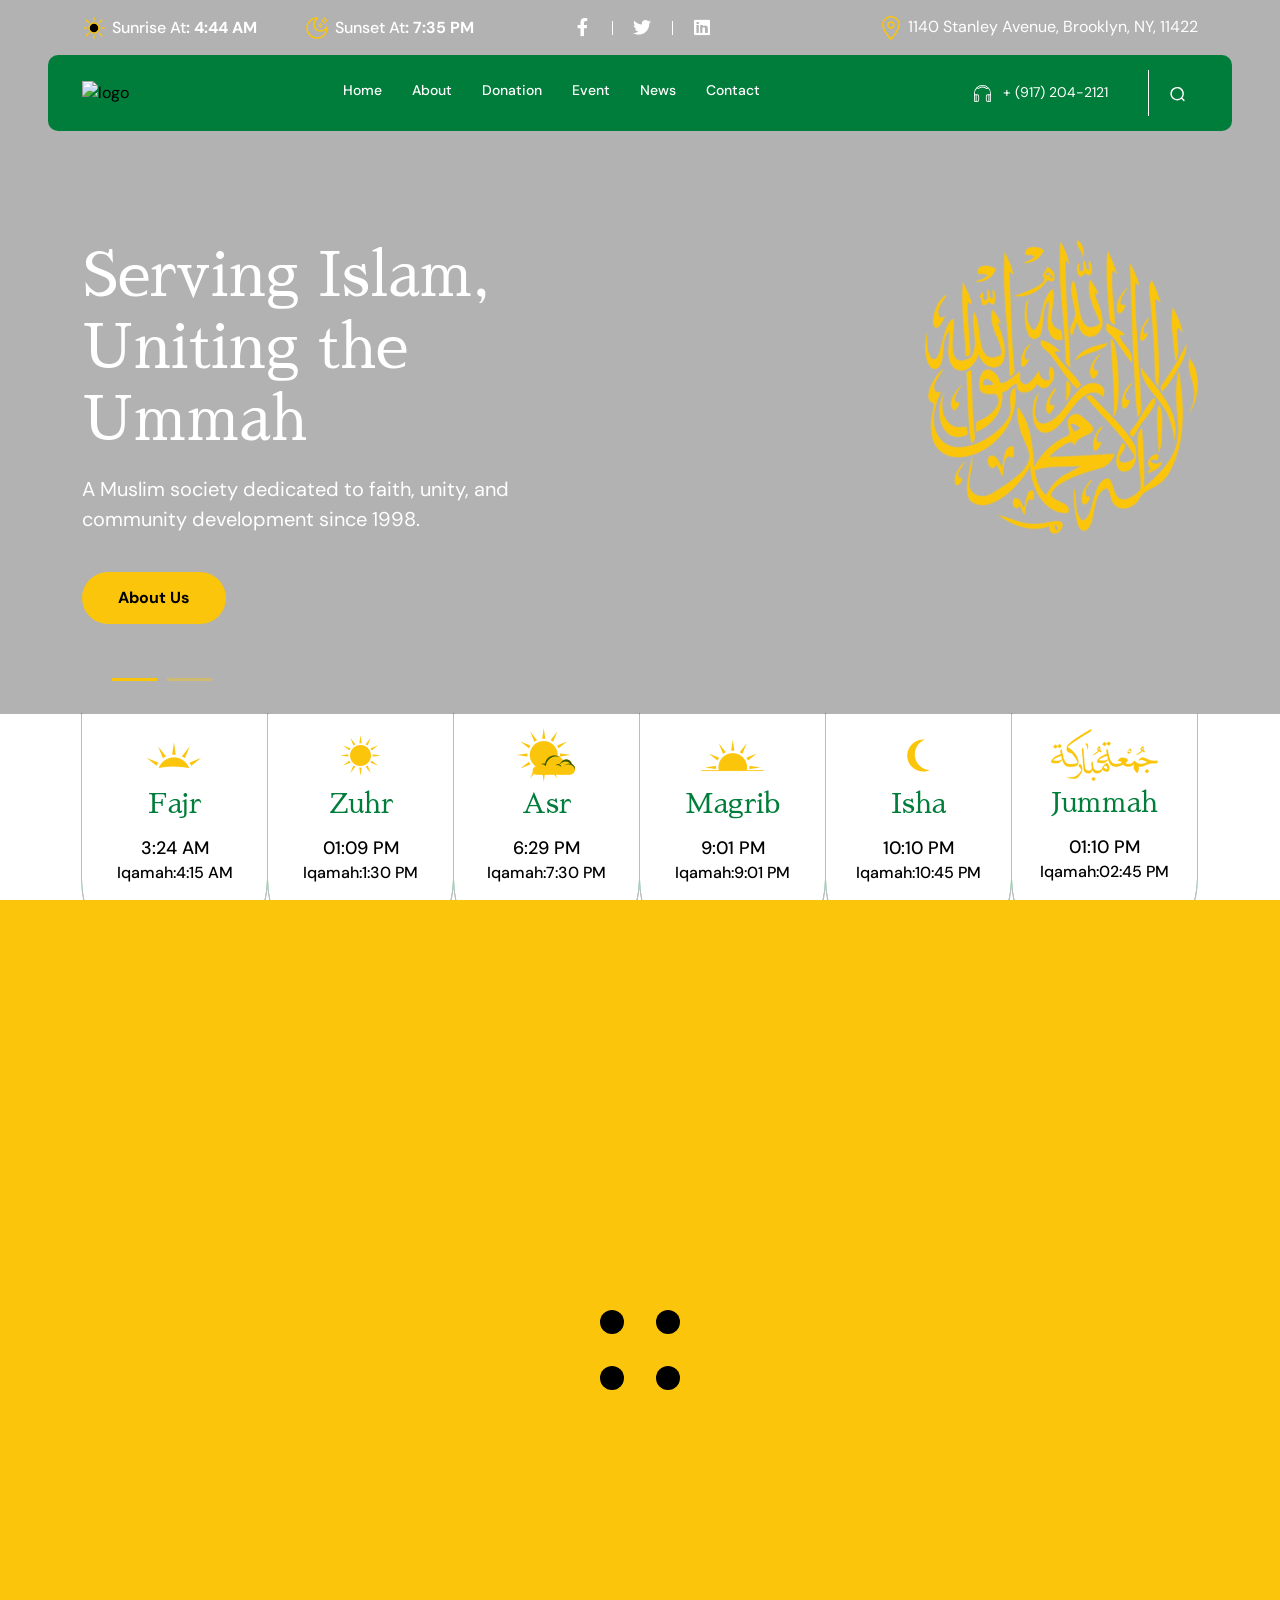
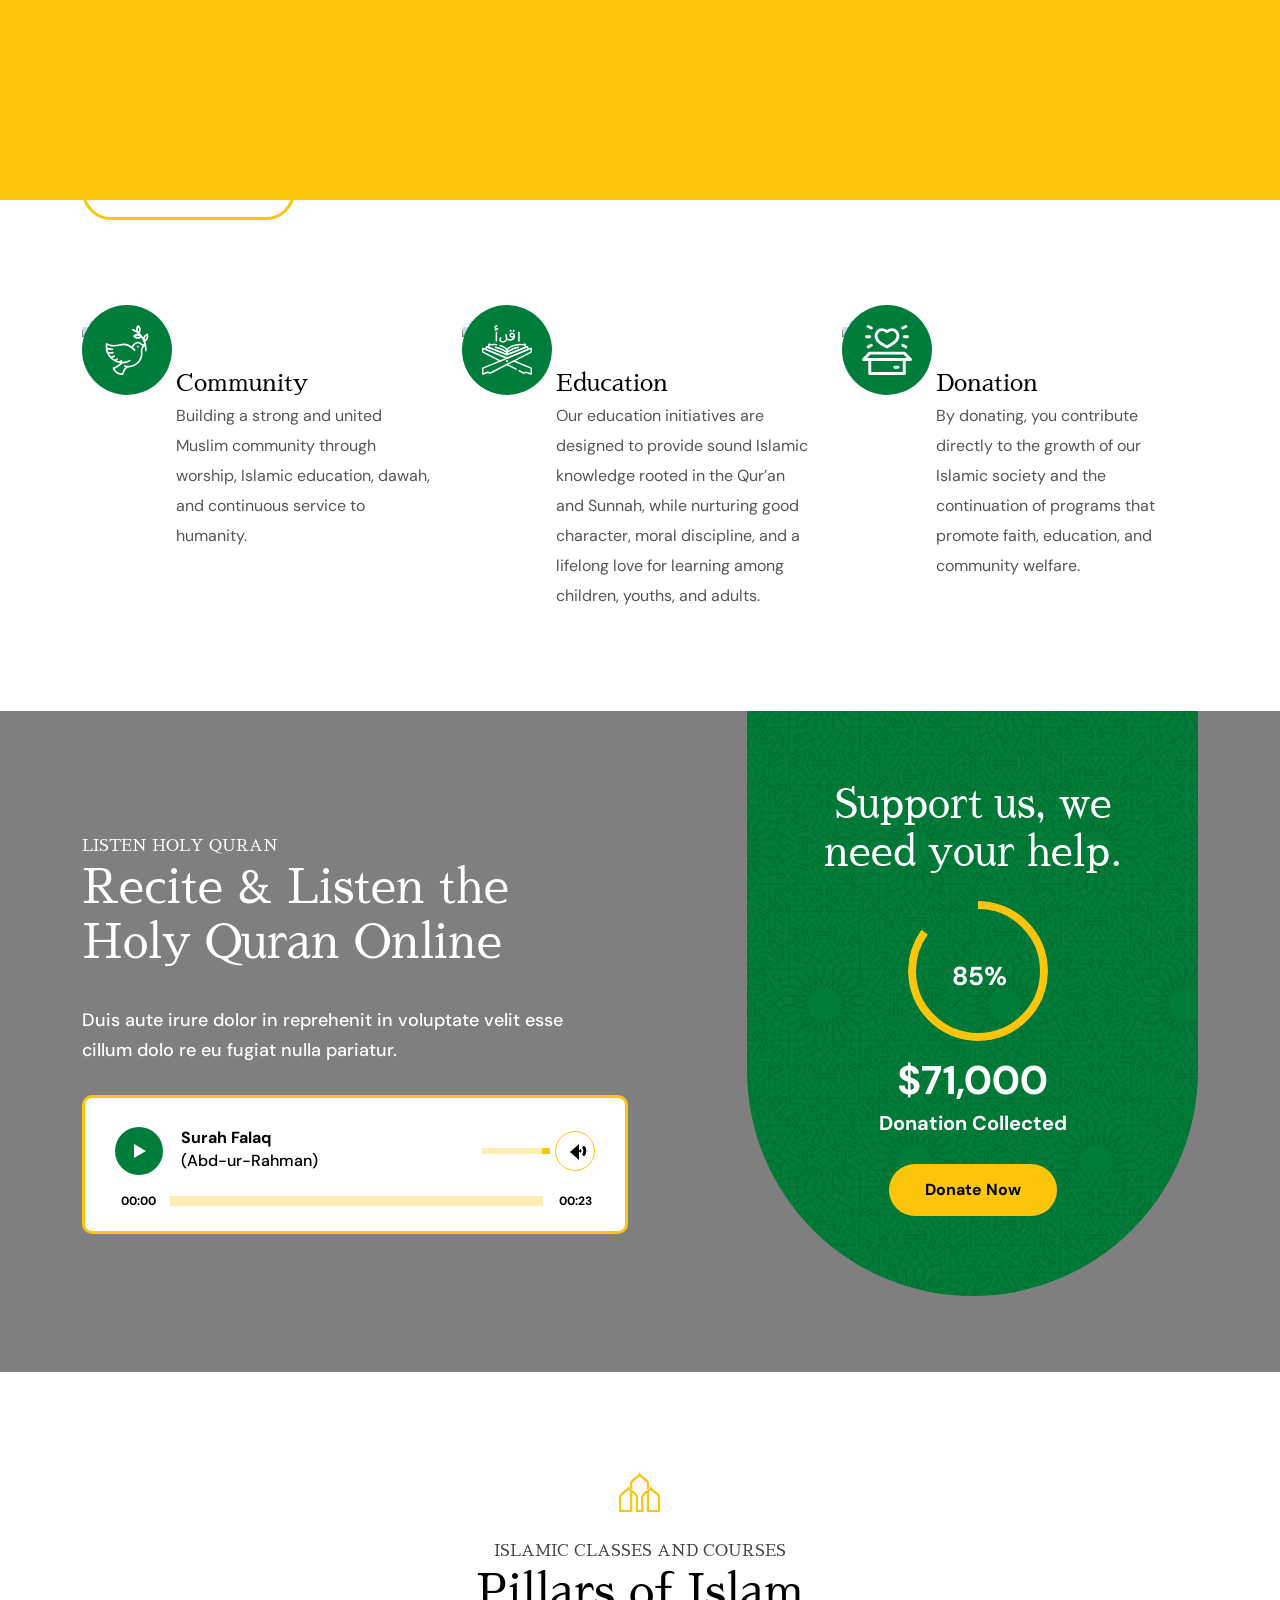
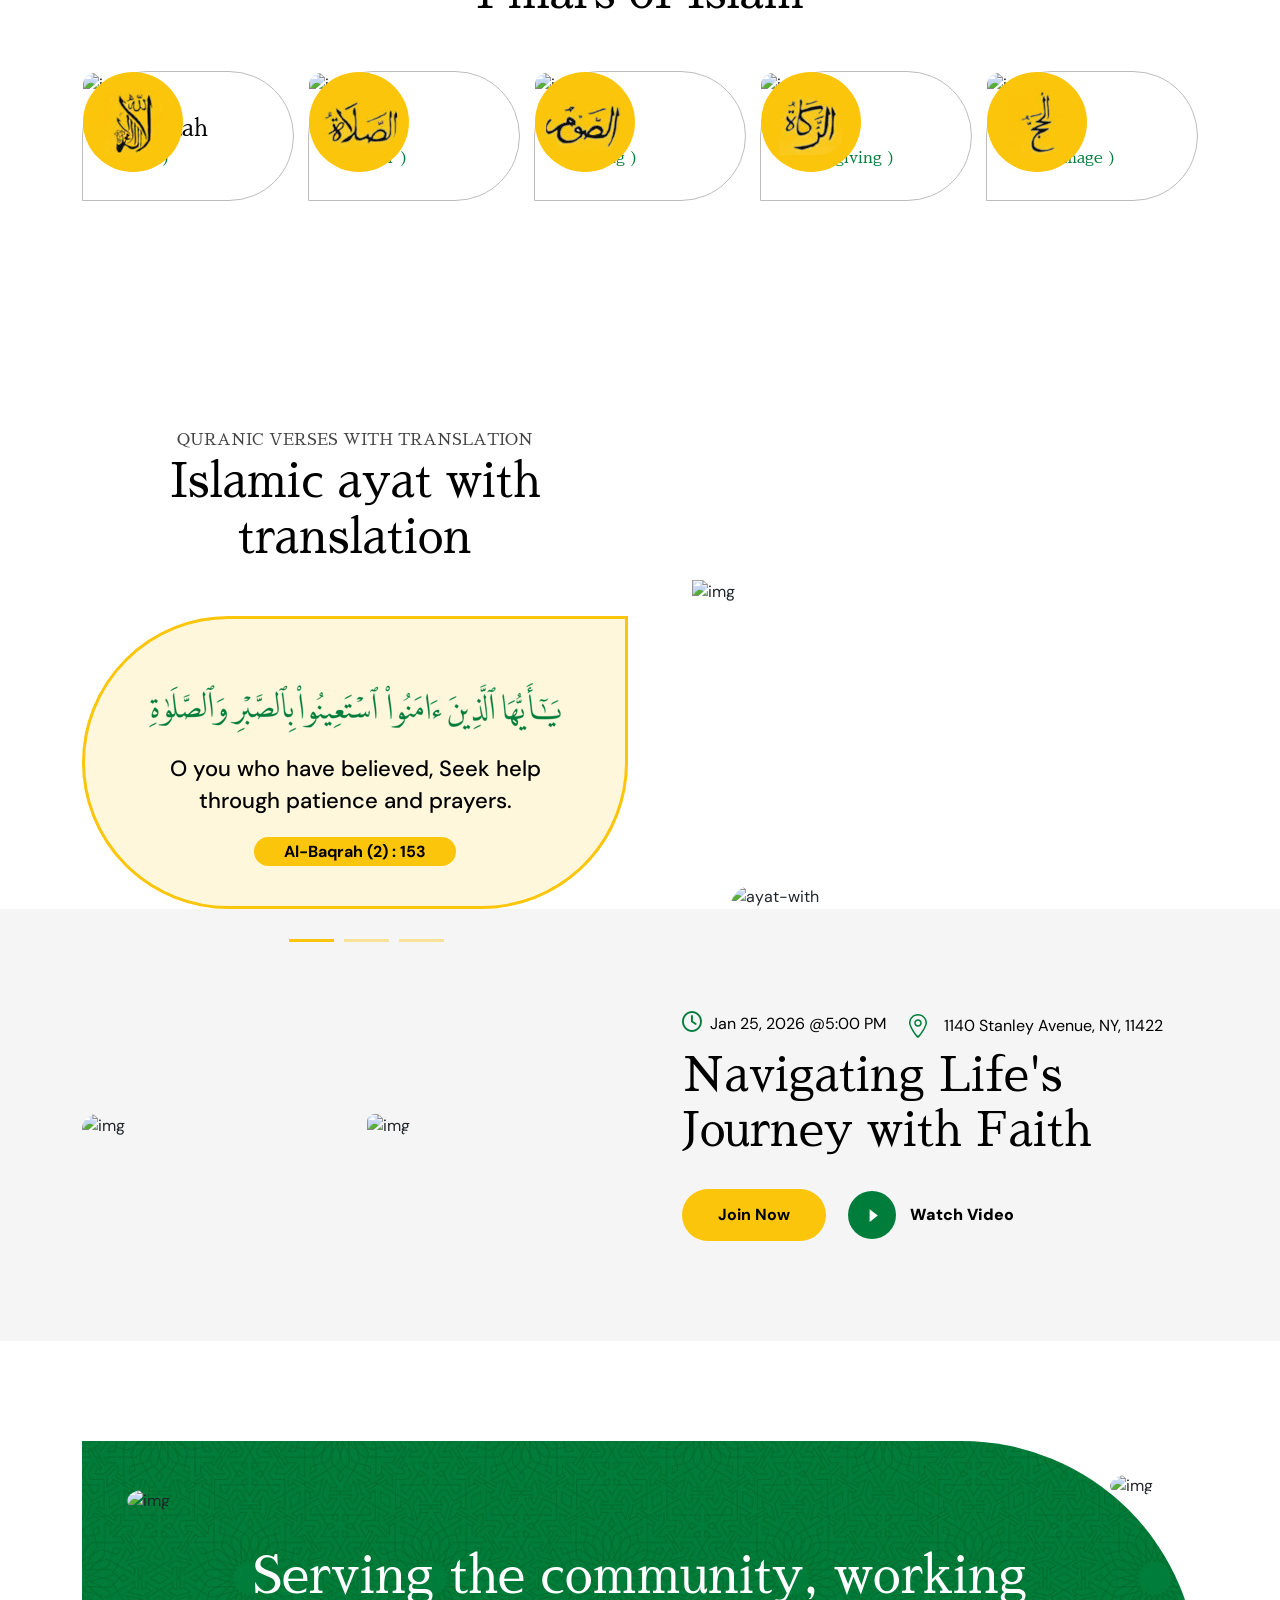
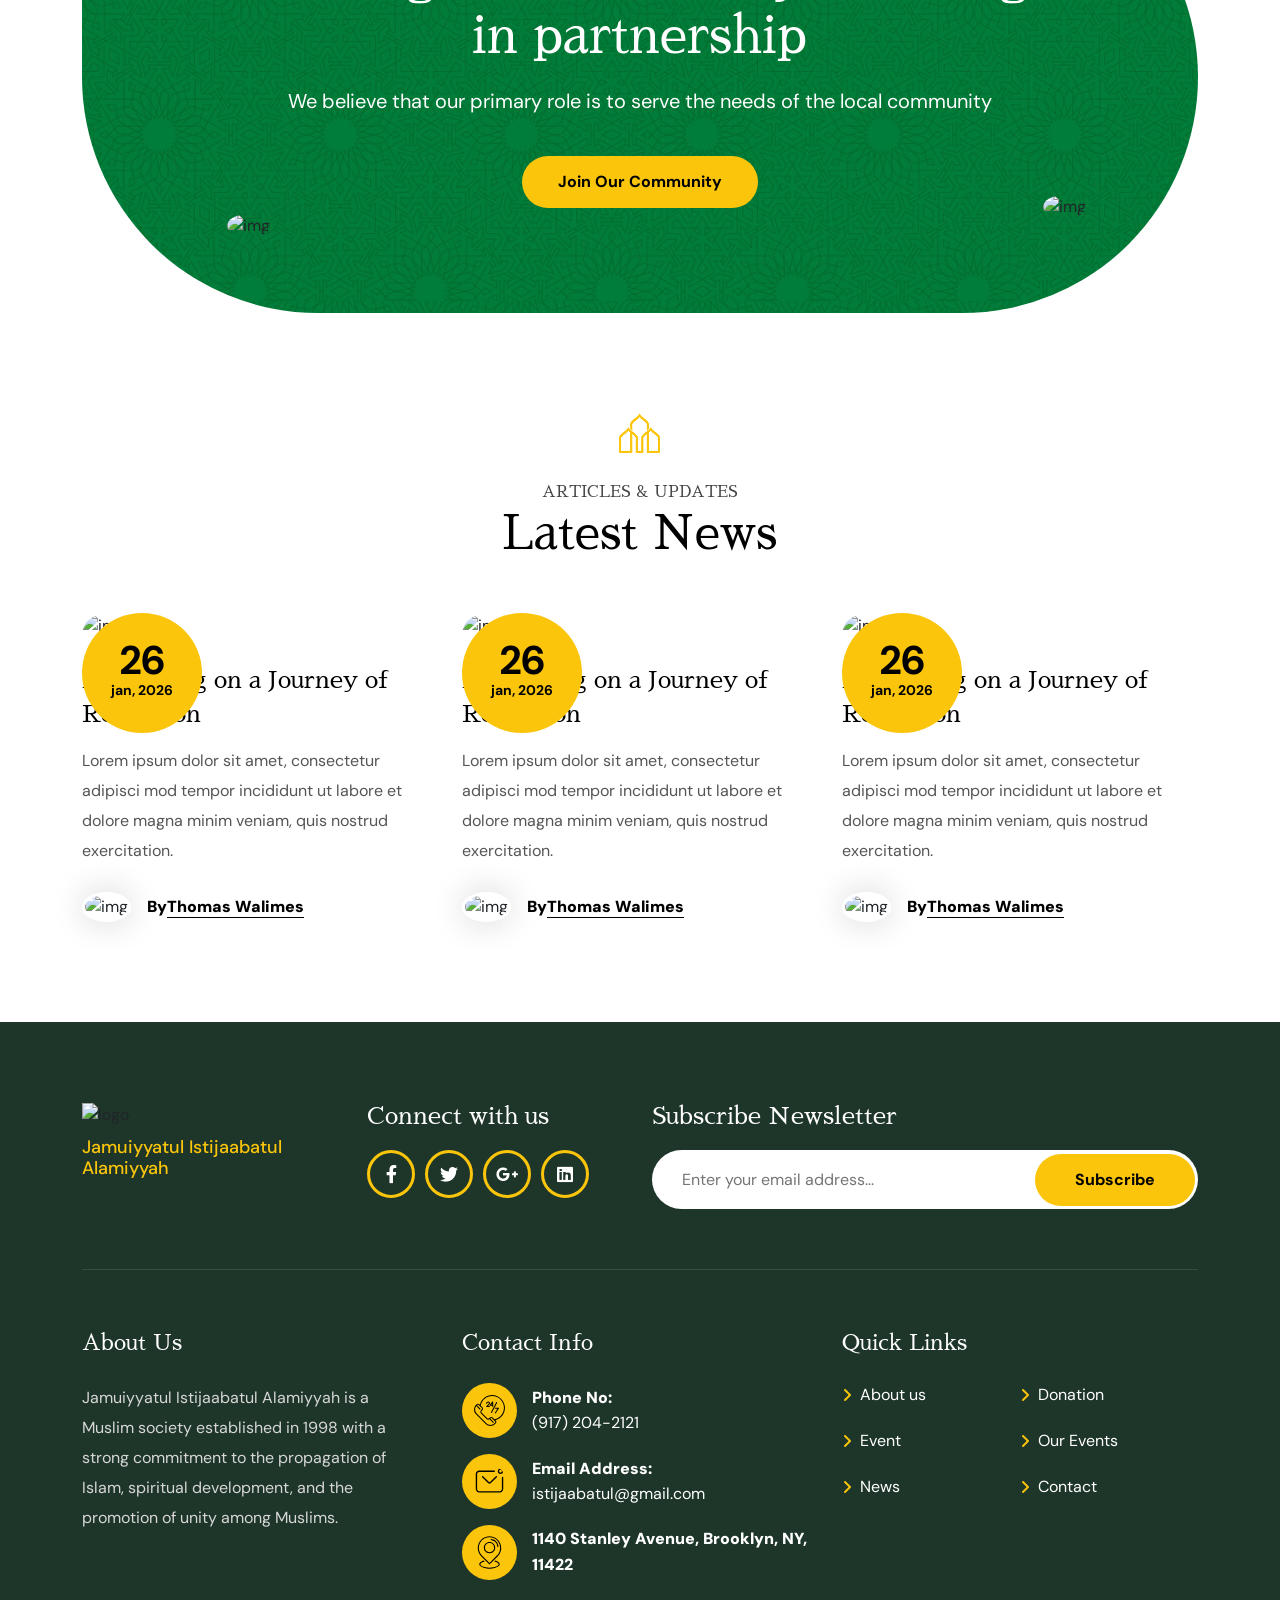
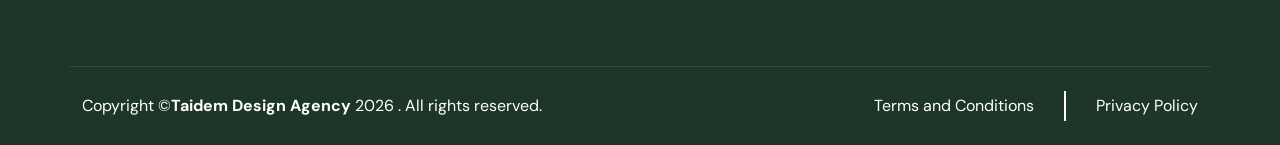
==== index.html @ b332260a "Update index.html" ====
<!DOCTYPE html>
<html lang="zxx">
<head>
    <meta charset="utf-8">
    <meta name="viewport" content="width=device-width, initial-scale=1.0">
    <title>Istijaab - Home 1</title>
    <link rel="icon" href="assets/img/favicon.png">
    <!-- CSS only -->
    <link rel="stylesheet" type="text/css" href="assets/css/bootstrap.min.css">
    <link rel="stylesheet" href="assets/css/owl.carousel.min.css">
    <link rel="stylesheet" href="assets/css/owl.theme.default.min.css">  
    <!-- fancybox -->
    <link rel="stylesheet" href="assets/css/jquery.fancybox.min.css">
    <link rel="stylesheet" href="assets/css/nice-select.css">
    <!-- Font Awesome 6 -->
    <link rel="stylesheet" href="assets/css/fontawesome.min.css">
    <link rel="stylesheet" href="assets/css/audioplayer.css">
    <!-- style -->
    <link rel="stylesheet" href="assets/css/style.css">
    <!-- responsive -->
    <link rel="stylesheet" href="assets/css/responsive.css">
    <script src="assets/js/jquery-3.6.0.min.js"></script>
    <script src="assets/js/preloader.js"></script>
</head>
<body>
  <!-- preloader -->
  <div class="preloader">
    <div class="loader">
        <div class="dot"></div>
        <div class="dot"></div>
        <div class="dot"></div>
        <div class="dot"></div>
    </div>
  </div>
  <!-- preloader end -->
  <!-- header -->
<header>
    <div class="container">
        <div class="top-bar">
            <div class="row align-items-center">
                <div class="col-xl-5">
                    <div class="d-flex align-items-center">
                        <div class="content-header me-5">
                            <i>
                                <svg width="800px" height="800px" viewBox="0 0 24 24"
                                    xmlns="http://www.w3.org/2000/svg">
                                    <circle cx="12" cy="12" r="5" stroke="#fbc50b" stroke-width="1.5" />
                                    <path d="M12 2V4" stroke="#fbc50b" stroke-width="1.5" stroke-linecap="round" />
                                    <path d="M12 20V22" stroke="#fbc50b" stroke-width="1.5"
                                        stroke-linecap="round" />
                                    <path d="M4 12L2 12" stroke="#fbc50b" stroke-width="1.5"
                                        stroke-linecap="round" />
                                    <path d="M22 12L20 12" stroke="#fbc50b" stroke-width="1.5"
                                        stroke-linecap="round" />
                                    <path d="M19.7778 4.22266L17.5558 6.25424" stroke="#fbc50b" stroke-width="1.5"
                                        stroke-linecap="round" />
                                    <path d="M4.22217 4.22266L6.44418 6.25424" stroke="#fbc50b" stroke-width="1.5"
                                        stroke-linecap="round" />
                                    <path d="M6.44434 17.5557L4.22211 19.7779" stroke="#fbc50b" stroke-width="1.5"
                                        stroke-linecap="round" />
                                    <path d="M19.7778 19.7773L17.5558 17.5551" stroke="#fbc50b" stroke-width="1.5"
                                        stroke-linecap="round" />
                                </svg>
                            </i>
                            <h4>Sunrise At<b>: 4:44 AM</b></h4>
                        </div>
                        <div class="content-header me-5">
                            <i>
                                <svg width="800px" height="800px" viewBox="0 0 24 24"
                                    xmlns="http://www.w3.org/2000/svg">
                                    <path fill-rule="evenodd" clip-rule="evenodd"
                                        d="M20.3655 2.12433C20.0384 1.29189 18.8624 1.29189 18.5353 2.12433L18.1073 3.21354L17.0227 3.6429C16.1933 3.97121 16.1933 5.14713 17.0227 5.47544L18.1073 5.90481L18.5353 6.99401C18.8624 7.82645 20.0384 7.82646 20.3655 6.99402L20.7935 5.90481L21.8781 5.47544C22.7075 5.14714 22.7075 3.97121 21.8781 3.6429L20.7935 3.21354L20.3655 2.12433ZM19.4504 2.52989L19.8651 3.58533C19.9648 3.83891 20.165 4.04027 20.4188 4.14073L21.4759 4.55917L20.4188 4.97762C20.165 5.07808 19.9648 5.27943 19.8651 5.53301L19.4504 6.58846L19.0357 5.53301C18.936 5.27943 18.7358 5.07808 18.482 4.97762L17.4249 4.55917L18.482 4.14073C18.7358 4.04027 18.936 3.83891 19.0357 3.58533L19.4504 2.52989ZM16.4981 7.94681C16.171 7.11437 14.9951 7.11437 14.668 7.94681L14.5134 8.34008L14.1222 8.49497C13.2928 8.82328 13.2928 9.9992 14.1222 10.3275L14.5134 10.4824L14.668 10.8757C14.9951 11.7081 16.171 11.7081 16.4981 10.8757L16.6526 10.4824L17.0439 10.3275C17.8733 9.9992 17.8733 8.82328 17.0439 8.49497L16.6526 8.34008L16.4981 7.94681ZM15.583 8.35237L15.7243 8.71188C15.824 8.96545 16.0242 9.16681 16.278 9.26727L16.6417 9.41124L16.278 9.55521C16.0242 9.65567 15.824 9.85703 15.7243 10.1106L15.583 10.4701L15.4418 10.1106C15.3421 9.85703 15.1419 9.65567 14.8881 9.55521L14.5244 9.41124L14.8881 9.26727C15.1419 9.16681 15.3421 8.96545 15.4418 8.71188L15.583 8.35237Z"
                                        fill="#fbc50b" />
                                    <path fill-rule="evenodd" clip-rule="evenodd"
                                        d="M11.0174 2.80157C6.37072 3.29221 2.75 7.22328 2.75 12C2.75 17.1086 6.89137 21.25 12 21.25C16.7767 21.25 20.7078 17.6293 21.1984 12.9826C19.8717 14.6669 17.8126 15.75 15.5 15.75C11.4959 15.75 8.25 12.5041 8.25 8.5C8.25 6.18738 9.33315 4.1283 11.0174 2.80157ZM1.25 12C1.25 6.06294 6.06294 1.25 12 1.25C12.7166 1.25 13.0754 1.82126 13.1368 2.27627C13.196 2.71398 13.0342 3.27065 12.531 3.57467C10.8627 4.5828 9.75 6.41182 9.75 8.5C9.75 11.6756 12.3244 14.25 15.5 14.25C17.5882 14.25 19.4172 13.1373 20.4253 11.469C20.7293 10.9658 21.286 10.804 21.7237 10.8632C22.1787 10.9246 22.75 11.2834 22.75 12C22.75 17.9371 17.9371 22.75 12 22.75C6.06294 22.75 1.25 17.9371 1.25 12Z"
                                        fill="#fbc50b" />
                                </svg>
                            </i>
                            <h4>Sunset At<b>: 7:35 PM</b></h4>
                        </div>
                    </div>
                </div>
                <div class="col-xl-2">
                    <div class="">
                        <ul class="social-media">
                            <li><a href="#"><i class="fab fa-facebook-f icon"></i></a></li>
                            <li><a href="#"><i class="fab fa-twitter icon"></i></a></li>
                            <li><a href="#"><i class="fa-brands fa-linkedin"></i></a></li>
                        </ul>
                    </div>
                </div>
                <div class="col-xl-5">
                    <div class="d-flex align-items-center login">
                        <div class="location">
                            <i>
                                <svg width="24px" height="24px" viewBox="-4 0 32 32" version="1.1" xmlns="http://www.w3.org/2000/svg" xmlns:xlink="http://www.w3.org/1999/xlink">
                                <g stroke="none" stroke-width="1" fill="none" fill-rule="evenodd">
                                    <g transform="translate(-104.000000, -411.000000)" fill="#fbc50b">
                                        <path d="M116,426 C114.343,426 113,424.657 113,423 C113,421.343 114.343,420 116,420 C117.657,420 119,421.343 119,423 C119,424.657 117.657,426 116,426 L116,426 Z M116,418 C113.239,418 111,420.238 111,423 C111,425.762 113.239,428 116,428 C118.761,428 121,425.762 121,423 C121,420.238 118.761,418 116,418 L116,418 Z M116,440 C114.337,440.009 106,427.181 106,423 C106,417.478 110.477,413 116,413 C121.523,413 126,417.478 126,423 C126,427.125 117.637,440.009 116,440 L116,440 Z M116,411 C109.373,411 104,416.373 104,423 C104,428.018 114.005,443.011 116,443 C117.964,443.011 128,427.95 128,423 C128,416.373 122.627,411 116,411 L116,411 Z">
                                        </path>
                                    </g>
                                </g>
                            </svg>
                            </i><span>1140 Stanley Avenue, Brooklyn, NY, 11422</span>
                        </div>
                    </div>
                </div>
            </div>
        </div>
        <div class="bottom-bar">
            <div class="two-bar">
                <div class="d-flex align-items-center justify-content-between">
                    <div class="logo">
                        <a href="index.html">
                            <img alt="logo" src="https://res.cloudinary.com/delbjwwfy/image/upload/v1769162058/ISTIJAABAT_LOGO_3_du3e6k.png">
                        </a>
                    </div>
                    <div class="bar-menu">
                        <i class="fa-solid fa-bars"></i>
                    </div>
                </div>
                <nav class="navbar">
                    <ul class="navbar-links">
                        <li class="navbar-dropdown">
                            <a href="index.html">Home</a>
                        </li>
                        <li class="navbar-dropdown">
                            <a href="about.html">About</a>
                        </li>
                        <li class="navbar-dropdown">
                            <a href="our-campaigns.html">Donation</a>
                        </li>                       
                        <li class="navbar-dropdown">
                            <a href="our-events.html">Event</a>
                        </li> 
                       <li class="navbar-dropdown">
                            <a href="our-blog.html">News</a>
                        </li>                                                                                             
                        <li class="navbar-dropdown">
                            <a href="contact.html">Contact</a>
                        </li>
                    </ul>
                </nav>
                <div class="header-search">
                    <a href="callto:+(917)204-2121"><svg xmlns="http://www.w3.org/2000/svg" viewBox="0 0 512 512"><path d="M442.77,80.93l.27-.27-9.39-9a256,256,0,0,0-351.8-3.23h0l-.29.28-9.43,8.77.23.23A257,257,0,0,0,0,256V480a32,32,0,0,0,32,32H94.4a59.2,59.2,0,0,0,59.2-59.2v-112a59.2,59.2,0,0,0-59.2-59.2H25.6V256A231.25,231.25,0,0,1,90.48,95.78l6.95,6.95c15.42,15.41,39.38,17.79,56.95,5.66a179.16,179.16,0,0,1,206,2,44.07,44.07,0,0,0,25.82,8.34,45.65,45.65,0,0,0,32.29-13.53L424.66,99A228.56,228.56,0,0,1,486.4,256v25.6H417.6a59.2,59.2,0,0,0-59.2,59.2v112A59.2,59.2,0,0,0,417.6,512H480a32,32,0,0,0,32-32V256A254,254,0,0,0,442.77,80.93ZM76.8,307.2H94.4A33.64,33.64,0,0,1,128,340.8v112a33.64,33.64,0,0,1-33.6,33.6H76.8Zm-25.6,0V486.4H32a6.41,6.41,0,0,1-6.4-6.4V307.2ZM400.41,87.09c-6.81,6.82-17.59,7.91-25.06,2.51a204.77,204.77,0,0,0-235.51-2.3c-7.42,5.13-17.65,4-24.31-2.68l-6.26-6.26a230.51,230.51,0,0,1,297,2.89ZM435.2,486.4H417.6A33.64,33.64,0,0,1,384,452.8v-112a33.64,33.64,0,0,1,33.6-33.6h17.6Zm51.2-6.4a6.41,6.41,0,0,1-6.4,6.4H460.8V307.2h25.6V480Z"/></svg>+ (917) 204-2121</a>
                    <div class="header-search-button search-box-outer">
                        <a href="javascript:void(0)" class="search-btn">
                            <svg height="24" viewBox="0 0 24 24" width="24" xmlns="http://www.w3.org/2000/svg"><g id="_12" data-name="12"><path d="m21.71 20.29-2.83-2.82a9.52 9.52 0 1 0 -1.41 1.41l2.82 2.83a1 1 0 0 0 1.42 0 1 1 0 0 0 0-1.42zm-17.71-8.79a7.5 7.5 0 1 1 7.5 7.5 7.5 7.5 0 0 1 -7.5-7.5z"></path></g></svg>
                          </a>
                        </div>
                </div>
            </div>
        </div>
    </div>
    <div class="mobile-nav hmburger-menu" id="mobile-nav" style="display:block;">
        <div class="res-log">
            <a href="index.html">
                <img src="https://res.cloudinary.com/delbjwwfy/image/upload/v1769162058/ISTIJAABAT_LOGO_3_du3e6k.png" alt="Responsive Logo" class="white-logo">
            </a>
        </div>
        <ul>
            <li><a href="index.html">Home</a></li>
            <li><a href="about.html">about</a></li>
            <li><a href="our-campaigns.html">Donation</a></li>
            <li><a href="our-events.html">Event</a></li>
            <li><a href="our-blog.html">News</a></li>
            <li><a href="contact.html">Contact</a></li>
        <a href="JavaScript:void(0)" id="res-cross"></a>
    </div>
  </header>
  <!-- header end -->
    <section class="slider-home-1 owl-carousel owl-theme">
       </div>
        <div class="hero-section item">
            <img src="https://res.cloudinary.com/delbjwwfy/image/upload/v1769166234/Slider_2_u66oxn.png" alt="hero-img" class="hero-img-style">
            <div class="container">
                <div class="row">
                    <div class="col-lg-6">
                        <div class="hero-text">
                            <h1>Serving Islam, Uniting the Ummah</h1>
                            <p>A Muslim society dedicated to faith, unity, and community development since 1998.</p>
                            <a href="about.html" class="btn">About us</a>
                        </div>
                    </div>
                    <div class="col-lg-6">
                        <div class="hero-img">
                            <img src="assets/img/hero-img-1.png" alt="hero-img">
                        </div>
                    </div>
                </div>
            </div>
        </div>
        <div class="hero-section item">
            <img src="https://res.cloudinary.com/delbjwwfy/image/upload/v1768561792/hero-imgd_yer93z.jpg" alt="hero-img" class="hero-img-style">
            <div class="container">
                <div class="row">
                    <div class="col-lg-6">
                        <div class="hero-text">
                            <h1>Strengthening Faith, Serving Humanity</h1>
                            <p>An Islamic society devoted to spiritual upliftment and positive impact in society.</p>
                            <a href="about.html" class="btn">About us</a>
                        </div>
                    </div>                    
                    <div class="col-lg-6">
                        <div class="hero-img">
                            <img src="assets/img/hero-img-1.png" alt="hero-img">
                        </div>
                    </div>
                </div>
            </div>
        </div>
    </section>
    <section class="gap no-top">
        <div class="container">
            <div class="namaz-timing">
                <div class="namaz-time">
                    <img src="assets/img/namaz-time-icon-1.png" alt="icon">
                    <h4>Fajr</h4>
                    <h5>3:24 AM<span>Iqamah:4:15 AM</span></h5>
                </div>
                <div class="namaz-time">
                    <img src="assets/img/namaz-time-icon-2.png" alt="icon">
                    <h4>Zuhr</h4>
                    <h5>01:09 PM<span>Iqamah:1:30 PM</span></h5>
                </div>
                <div class="namaz-time">
                    <img src="assets/img/namaz-time-icon-3.png" alt="icon">
                    <h4>Asr</h4>
                    <h5>6:29 PM<span>Iqamah:7:30 PM</span></h5>
                </div>
                <div class="namaz-time">
                    <img src="assets/img/namaz-time-icon-4.png" alt="icon">
                    <h4>Magrib</h4>
                    <h5>9:01 PM<span>Iqamah:9:01 PM</span></h5>
                </div>
                <div class="namaz-time">
                    <img src="assets/img/namaz-time-icon-5.png" alt="icon">
                    <h4>Isha</h4>
                    <h5>10:10 PM<span>Iqamah:10:45 PM</span></h5>
                </div>
                <div class="namaz-time">
                    <img src="assets/img/namaz-time-icon-6.png" alt="icon">
                    <h4>Jummah</h4>
                    <h5>01:10 PM<span>Iqamah:02:45 PM</span></h5>
                </div>
            </div>
        </div>
    </section>
    <section class="position-relative">
        <div class="container">
            <div class="heading">
                <img src="assets/img/heading-img.png" alt="icon">
                <p>Welcome to our Islamic Center</p>
                <h2>Nurturing Faith, Inspiring Righteous Living</h2>
            </div>
            <div class="row">
                <div class="col-lg-5">
                    <div class="islamic-history">
                        <p>Jamuiyyatul Istijaabatul Alamiyyah is a Muslim society established in 1998 with a strong commitment to the propagation of Islam, spiritual development, and the promotion of unity among Muslims. Founded on the principles of the Qur’an and Sunnah, the society was created to serve as a platform for religious guidance, moral upbringing, and community service.</p>
                        <ul class="list">
                            <li>Faith and sincerity</li>
                            <li>Unity and brotherhood</li>
                            <li>Knowledge and enlightenment</li>
                            <li>Moral discipline and integrity</li>
                        </ul>
                        <a href="about.html" class="btn">Read Our History</a>
                    </div>
                </div>
                <div class="col-lg-7">
                    <div class="row align-items-end">
                        <div class="col-lg-5 col-6">
                            <div class="circle-text">
                                <img src="assets/img/text-circle.png" class="circle-text-img" alt="circle-img">
                                <figure class="circle-img">
                                    <img src="assets/img/circle-img.png" alt="circle-img">
                                </figure>
                            </div>
                            <div class="real-history-book hoverimg">
                                <figure>
                                    <img src="https://res.cloudinary.com/delbjwwfy/image/upload/v1769505402/real-history-book_acfzyh.jpg" alt="img">
                                </figure>
                            </div>
                        </div>
                        <div class="col-lg-7 col-6">
                            <div class="real-history-book two hoverimg">
                                <figure>
                                    <img src="https://res.cloudinary.com/delbjwwfy/image/upload/v1769505283/real-history-boy_ih6nir.jpg" alt="real-history-boy"> 
                                </figure>
                            </div>
                        </div>
                    </div>
                </div>
            </div>
        </div>
    </section>
    <div class="gap">
        <div class="container">
            <div class="row">
                <div class="col-lg-4 col-md-6">
                    <div class="community hoverimg">
                        <figure>
                            <img src="https://res.cloudinary.com/delbjwwfy/image/upload/v1769505480/donation-img-1_epue0j.jpg" alt="img">
                        </figure>
                        <div class="community-text">
                            <div>
                                <i>
                                    <svg version="1.1" id="Layer_1" xmlns="http://www.w3.org/2000/svg" xmlns:xlink="http://www.w3.org/1999/xlink" x="0px" y="0px"
                                    viewBox="0 0 512 512" style="enable-background:new 0 0 512 512;" xml:space="preserve">
                                    <g>
                                        <g>
                                            <path d="M469.731,139.705c6.453-14.712,6.792-31.057,0.952-46.024c-1.724-4.42-6.704-6.608-11.128-4.882
                                                c-14.967,5.839-26.763,17.158-33.218,31.87c-1.19,2.712-2.169,5.481-2.942,8.285c-10.543-17.036-23.331-32.683-38.071-46.464
                                                c8.15-11.362,12.059-25.08,11.061-39.205c-1.132-16.026-8.436-30.651-20.569-41.183c-3.585-3.112-9.012-2.728-12.121,0.856
                                                c-13.05,15.033-17.288,34.755-13.182,52.823c-9.34-5.818-19.177-11.005-29.475-15.471c-4.352-1.886-9.413,0.111-11.302,4.465
                                                c-1.888,4.353,0.111,9.414,4.465,11.302c21.793,9.451,41.372,22.362,58.243,37.896c-1.812-0.298-3.645-0.523-5.499-0.659
                                                c-16.025-1.165-31.54,3.983-43.693,14.491c-3.589,3.104-3.983,8.53-0.88,12.12c11.879,13.737,28.661,20.78,45.538,20.78
                                                c12.313,0,24.675-3.758,35.214-11.394c14.503,21.045,25.143,44.692,31.222,69.767c-7.448,0.115-20.975-1.651-33.073-13.749
                                                c-0.183-0.183-0.376-0.359-0.575-0.525c-0.826-0.687-20.524-16.787-46.117-10.961c-19.562,4.452-36.526,20.162-50.524,46.752
                                                c-14.769-10.801-46.333-30.527-79.866-30.527c-13.021,0-28.414,2.958-44.711,6.088c-38.549,7.405-86.525,16.623-128.004-8.955
                                                c-2.458-1.517-5.514-1.696-8.132-0.478c-2.619,1.218-4.451,3.668-4.877,6.524c-0.449,3.012-10.494,74.438,33.323,132.21
                                                c25.671,33.848,64.259,55.615,114.848,64.829c-13.324,13.753-39,35.959-70.916,42.473c-2.352,0.48-4.396,1.922-5.637,3.978
                                                s-1.565,4.536-0.895,6.841c0.213,0.732,5.391,18.129,20.786,35.188c13.805,15.299,38.677,33.234,79.404,33.233
                                                c1.195,0,2.409-0.016,3.63-0.047c4.365-0.112,7.951-3.48,8.338-7.828c0.037-0.419,4.113-41.462,42.907-69.899h6.07
                                                c42.031,0,81.964-18.182,109.562-49.885c27.596-31.703,40.101-73.762,34.306-115.392c-2.826-20.309,6.811-40.042,23.893-50.47
                                                c2.046,14.2,2.653,28.743,1.684,43.436c-0.312,4.735,3.273,8.827,8.008,9.14c0.192,0.013,0.384,0.019,0.574,0.019
                                                c4.487,0,8.266-3.485,8.566-8.027c2.161-32.775-2.888-64.872-14.007-94.421C454.837,162.307,464.23,152.246,469.731,139.705z
                                                 M366.262,45.416c-0.576-8.156,1.136-16.124,4.888-23.166c4.704,6.444,7.519,14.092,8.094,22.248
                                                c0.576,8.156-1.135,16.123-4.888,23.165C369.652,61.219,366.837,53.571,366.262,45.416z M342.542,115.294
                                                c7.046-3.734,15.015-5.425,23.164-4.837c8.15,0.592,15.789,3.419,22.222,8.132C373.469,126.221,355.746,124.936,342.542,115.294z
                                                 M397.177,271.318c5.108,36.705-5.917,73.788-30.248,101.74c-24.332,27.952-59.541,43.984-96.6,43.984h-8.638
                                                c-1.39-0.066-13.789-0.766-25.56-4.894c-4.478-1.573-9.382,0.786-10.951,5.264c-1.571,4.478,0.787,9.38,5.264,10.952
                                                c3.563,1.25,7.148,2.233,10.549,3.01c-24.379,23.426-32.734,50.335-35.483,63.381c-48.34-1.566-69.102-32.379-76.444-47.635
                                                c40.254-11.942,69.227-43.273,78.294-54.087c1.772,0.076,3.98,0.136,6.558,0.136c17.06,0,49.922-2.636,74.451-20.731
                                                c3.818-2.817,4.631-8.197,1.814-12.015c-2.817-3.818-8.196-4.631-12.015-1.814c-27.876,20.565-71.419,17.226-73.758,17.028
                                                c-0.802-0.101-1.592-0.214-2.388-0.322c1.055-0.892,2.066-1.809,2.998-2.742c3.356-3.356,3.356-8.796,0-12.151
                                                c-3.356-3.356-8.796-3.356-12.151,0c-3.899,3.899-10.759,8.095-15.038,10.475c-9.528-2.235-18.536-4.98-27.011-8.241
                                                c3.524-1.688,7.111-3.77,10.497-6.344c3.778-2.871,4.513-8.261,1.642-12.039c-2.87-3.777-8.26-4.513-12.039-1.642
                                                c-8.027,6.101-18.076,8.56-22.688,9.419c-8.852-5.008-16.95-10.724-24.271-17.149c7.691-1.259,16.614-3.65,25.101-8.152
                                                c4.192-2.224,5.787-7.425,3.563-11.618c-2.225-4.192-7.427-5.788-11.618-3.563c-12.07,6.404-25.847,7.398-32.384,7.471
                                                c-1.031-1.258-2.047-2.528-3.034-3.825c-5.155-6.779-9.464-13.814-13.085-20.923c4.046,0.387,8.62,0.662,13.461,0.662
                                                c9.182,0,19.313-0.989,28.571-4.075c4.502-1.501,6.935-6.367,5.435-10.869c-1.502-4.502-6.367-6.936-10.869-5.435
                                                c-15.661,5.219-35.659,2.823-44.461,1.348c-3.101-8.774-5.304-17.42-6.844-25.606c10.769,3.425,27.226,6.951,49.378,6.951
                                                c4.745,0,8.592-3.847,8.592-8.592c0-4.745-3.847-8.592-8.592-8.592c-27.464,0-44.834-5.954-51.996-9.042
                                                c-0.757-8.908-0.817-16.674-0.631-22.625c43.766,20.836,90.22,11.911,128.177,4.619c15.469-2.972,30.082-5.78,41.467-5.78
                                                c38.684,0,76.89,32.795,77.266,33.121c0.032,0.028,0.068,0.049,0.099,0.077c0.041,0.036,0.078,0.073,0.119,0.108l27.983,22.8
                                                c1.595,1.299,3.514,1.932,5.422,1.932c2.494,0,4.967-1.08,6.666-3.165c2.997-3.679,2.445-9.091-1.234-12.089l-22.736-18.526
                                                c11.715-23.321,25.616-37.41,40.431-40.869c16.078-3.755,29.462,5.823,31.279,7.201c8.903,8.774,18.417,13.5,26.954,15.953
                                                C401.715,228.558,394.169,249.698,397.177,271.318z M438.891,151.033c-1.166-7.893-0.1-15.972,3.185-23.46
                                                c3.285-7.487,8.506-13.744,15.104-18.232c1.166,7.893,0.1,15.972-3.185,23.46C450.709,140.29,445.488,146.546,438.891,151.033z"/>
                                        </g>
                                    </g>
                                            <circle cx="367.222" cy="221.463" r="8.592"/>
                                    </svg>
                                </i>
                            </div>
                            <div>
                                <a href="#">Community</a>
                                <p>Building a strong and united Muslim community through worship, Islamic education, dawah, and continuous service to humanity.</p>
                            </div>
                        </div>
                    </div>
                </div>
                <div class="col-lg-4 col-md-6">
                    <div class="community hoverimg">
                        <figure>
                            <img src="https://res.cloudinary.com/delbjwwfy/image/upload/v1769505478/donation-img-2_onvpyo.jpg" alt="img">
                        </figure>
                        <div class="community-text">
                            <div>
                                <i>
                                    <svg
                                       version="1.1"
                                       id="svg2055"
                                       xml:space="preserve"
                                       width="682.66669"
                                       height="682.66669"
                                       viewBox="0 0 682.66669 682.66669"
                                       xmlns="http://www.w3.org/2000/svg"><defs
                                         id="defs2059"><clipPath
                                           clipPathUnits="userSpaceOnUse"
                                           id="clipPath2073"><path
                                             d="M 0,512 H 512 V 0 H 0 Z"
                                             id="path2071" /></clipPath></defs><g
                                         id="g2061"
                                         transform="matrix(1.3333333,0,0,-1.3333333,0,682.66667)"><g
                                           id="g2063"
                                           transform="translate(256.002,107.5928)"><path
                                             d="M 0,0 92.382,-47.597"
                                             style="fill:none;stroke:#000000;stroke-width:15;stroke-linecap:round;stroke-linejoin:round;stroke-miterlimit:10;stroke-dasharray:none;stroke-opacity:1"
                                             id="path2065" /></g><g
                                           id="g2067"><g
                                             id="g2069"
                                             clip-path="url(#clipPath2073)"><g
                                               id="g2075"
                                               transform="translate(255.999,172.2031)"><path
                                                 d="m 0,0 -243.464,100.096 c -2.385,0.98 -5.002,-0.773 -5.002,-3.352 V 65.613 c 0,-1.357 0.758,-2.6 1.964,-3.221 L -70.397,-28.34"
                                                 style="fill:none;stroke:#000000;stroke-width:15;stroke-linecap:round;stroke-linejoin:round;stroke-miterlimit:10;stroke-dasharray:none;stroke-opacity:1"
                                                 id="path2077" /></g><g
                                               id="g2079"
                                               transform="translate(379.5791,43.9238)"><path
                                                 d="m 0,0 45.684,-23.537 c 0.804,-0.414 1.736,-0.513 2.609,-0.275 l 27.491,7.467 c 0.768,0.208 1.583,0.158 2.32,-0.142 l 41.791,-17.058 c 2.383,-0.973 4.993,0.78 4.993,3.355 v 53.889 c 0,1.469 -0.887,2.793 -2.246,3.351 L -52.785,99.174"
                                                 style="fill:none;stroke:#000000;stroke-width:15;stroke-linecap:round;stroke-linejoin:round;stroke-miterlimit:10;stroke-dasharray:none;stroke-opacity:1"
                                                 id="path2081" /></g><g
                                               id="g2083"
                                               transform="translate(9.7793,70.9741)"><path
                                                 d="m 0,0 489.686,201.325 c 2.384,0.98 5.001,-0.773 5.001,-3.352 v -31.131 c 0,-1.357 -0.757,-2.6 -1.963,-3.221 L 76.958,-50.587 c -0.805,-0.414 -1.736,-0.513 -2.609,-0.276 l -27.492,7.467 c -0.767,0.209 -1.583,0.159 -2.319,-0.142 L 2.747,-60.595 c -2.384,-0.973 -4.993,0.78 -4.993,3.355 v 53.888 c 0,1.47 0.887,2.793 2.246,3.352 z"
                                                 style="fill:none;stroke:#000000;stroke-width:15;stroke-linecap:round;stroke-linejoin:round;stroke-miterlimit:10;stroke-dasharray:none;stroke-opacity:1"
                                                 id="path2085" /></g><g
                                               id="g2087"
                                               transform="translate(266,143.0972)"><path
                                                 d="m 0,0 c 0,-5.523 -4.478,-10 -10,-10 -5.522,0 -10,4.477 -10,10 0,5.523 4.478,10 10,10 C -4.478,10 0,5.523 0,0"
                                                 style="fill:#000000;fill-opacity:1;fill-rule:nonzero;stroke:none"
                                                 id="path2089" /></g><g
                                               id="g2091"
                                               transform="translate(256,208.4199)"><path
                                                 d="m 0,0 -205.528,80.97 c -3.146,1.239 -6.551,-1.08 -6.551,-4.461 V 50.975 L 0,-36.217 212.079,50.975 v 25.534 c 0,3.381 -3.405,5.7 -6.551,4.461 z"
                                                 style="fill:none;stroke:#000000;stroke-width:15;stroke-linecap:round;stroke-linejoin:round;stroke-miterlimit:10;stroke-dasharray:none;stroke-opacity:1"
                                                 id="path2093" /></g><g
                                               id="g2095"
                                               transform="translate(149.4482,309.9321)"><path
                                                 d="m 0,0 c -14.219,1.945 -28.625,2.348 -42.955,1.208 -10.287,-0.817 -23.044,-0.615 -32.51,3.561 -1.977,0.872 -4.202,-0.525 -4.202,-2.686 v -30.232 l 186.219,-73.363 v 47.735 c 0,0 -13.253,29.173 -73.385,46.585"
                                                 style="fill:none;stroke:#000000;stroke-width:15;stroke-linecap:round;stroke-linejoin:round;stroke-miterlimit:10;stroke-dasharray:none;stroke-opacity:1"
                                                 id="path2097" /></g><g
                                               id="g2099"
                                               transform="translate(139.6553,283.291)"><path
                                                 d="M 0,0 C 0,0 68.76,-14.03 116.345,-50.89"
                                                 style="fill:none;stroke:#000000;stroke-width:15;stroke-linecap:round;stroke-linejoin:round;stroke-miterlimit:10;stroke-dasharray:none;stroke-opacity:1"
                                                 id="path2101" /></g><g
                                               id="g2103"
                                               transform="translate(442.2187,312.0146)"><path
                                                 d="m 0,0 v -30.232 l -186.219,-73.363 v 47.736 c 0,0 15.972,35.158 92.406,51.317 18.752,3.965 37.995,5.187 57.101,3.668 10.287,-0.818 23.044,-0.616 32.51,3.56 C -2.225,3.559 0,2.162 0,0 Z"
                                                 style="fill:none;stroke:#000000;stroke-width:15;stroke-linecap:round;stroke-linejoin:round;stroke-miterlimit:10;stroke-dasharray:none;stroke-opacity:1"
                                                 id="path2105" /></g><g
                                               id="g2107"
                                               transform="translate(372.3447,283.291)"><path
                                                 d="M 0,0 C 0,0 -68.76,-14.03 -116.345,-50.89"
                                                 style="fill:none;stroke:#000000;stroke-width:15;stroke-linecap:round;stroke-linejoin:round;stroke-miterlimit:10;stroke-dasharray:none;stroke-opacity:1"
                                                 id="path2109" /></g><g
                                               id="g2111"
                                               transform="translate(303.5596,452.8174)"><path
                                                 d="m 0,0 c 0,-5.523 -4.478,-10 -10,-10 -5.523,0 -10,4.477 -10,10 0,5.523 4.477,10 10,10 C -4.478,10 0,5.523 0,0"
                                                 style="fill:#000000;fill-opacity:1;fill-rule:nonzero;stroke:none"
                                                 id="path2113" /></g><g
                                               id="g2115"
                                               transform="translate(334.1777,452.8174)"><path
                                                 d="m 0,0 c 0,-5.523 -4.477,-10 -10,-10 -5.522,0 -10,4.477 -10,10 0,5.523 4.478,10 10,10 C -4.477,10 0,5.523 0,0"
                                                 style="fill:#000000;fill-opacity:1;fill-rule:nonzero;stroke:none"
                                                 id="path2117" /></g><g
                                               id="g2119"
                                               transform="translate(378.3437,435.1978)"><path
                                                 d="M 0,0 V -86.025"
                                                 style="fill:none;stroke:#000000;stroke-width:15;stroke-linecap:round;stroke-linejoin:round;stroke-miterlimit:10;stroke-dasharray:none;stroke-opacity:1"
                                                 id="path2121" /></g><g
                                               id="g2123"
                                               transform="translate(147.0088,435.1978)"><path
                                                 d="M 0,0 V -86.025"
                                                 style="fill:none;stroke:#000000;stroke-width:15;stroke-linecap:round;stroke-linejoin:round;stroke-miterlimit:10;stroke-dasharray:none;stroke-opacity:1"
                                                 id="path2125" /></g><g
                                               id="g2127"
                                               transform="translate(324.5977,392.6606)"><path
                                                 d="m 0,0 c -11.548,-5.472 -31.677,-4.554 -36.021,10.17 -2.893,9.809 4.375,19.19 13.49,21.927 C -3.647,37.769 6.784,20.553 6.937,3.812 7.164,-20.914 -11.739,-31.806 -33.76,-33.939 c -12.856,-1.246 -25.615,3.071 -35.511,10.891"
                                                 style="fill:none;stroke:#000000;stroke-width:15;stroke-linecap:round;stroke-linejoin:round;stroke-miterlimit:10;stroke-dasharray:none;stroke-opacity:1"
                                                 id="path2129" /></g><g
                                               id="g2131"
                                               transform="translate(245.7812,411.5166)"><path
                                                 d="m 0,0 c 0.896,-4.418 1.791,-8.836 2.687,-13.254 1.674,-8.267 3.358,-16.634 2.976,-25.06 -0.383,-8.425 -3.051,-17.051 -8.99,-23.04 -10.059,-10.143 -34.873,-13.691 -47.489,-6.72 -13.32,7.36 -15.865,24.976 -3.805,34.791"
                                                 style="fill:none;stroke:#000000;stroke-width:15;stroke-linecap:round;stroke-linejoin:round;stroke-miterlimit:10;stroke-dasharray:none;stroke-opacity:1"
                                                 id="path2133" /></g><g
                                               id="g2135"
                                               transform="translate(151.1191,501.5239)"><path
                                                 d="m 0,0 c -10.49,2.404 -20.33,-7.28 -15.954,-18.577 3.885,-10.032 16.015,-10.943 25.196,-10.289 0,0 -14.009,-7.289 -26.705,-12.782"
                                                 style="fill:none;stroke:#000000;stroke-width:15;stroke-linecap:round;stroke-linejoin:round;stroke-miterlimit:10;stroke-dasharray:none;stroke-opacity:1"
                                                 id="path2137" /></g></g></g></g></svg>
                                </i>
                            </div>
                            <div>
                                <a href="#">Education</a>
                                <p>Our education initiatives are designed to provide sound Islamic knowledge rooted in the Qur’an and Sunnah, while nurturing good character, moral discipline, and a lifelong love for learning among children, youths, and adults.</p>
                            </div>
                        </div>
                    </div>
                </div>
                <div class="col-lg-4 col-md-6">
                    <div class="community hoverimg mb-0">
                        <figure>
                            <img src="https://res.cloudinary.com/delbjwwfy/image/upload/v1769505477/donation-img-3_imibkj.jpg" alt="img">
                        </figure>
                        <div class="community-text">
                            <div>
                                <i>
                                    <svg xmlns="http://www.w3.org/2000/svg" xmlns:xlink="http://www.w3.org/1999/xlink" version="1.1" id="Capa_1" x="0px" y="0px" viewBox="0 0 512 512" style="enable-background:new 0 0 512 512;" xml:space="preserve" width="512" height="512">
                                    <g>
                                        <path style="fill:none;stroke:#000000;stroke-width:30;stroke-linecap:round;stroke-linejoin:round;stroke-miterlimit:10;" d="&#10;&#9;&#9;M256,68.904c11.785-13.351,29.016-21.77,48.2-21.77c35.467,0,64.267,28.792,64.267,64.267C368.467,175.667,256,223.867,256,223.867&#10;&#9;&#9;s-112.467-48.2-112.467-112.467c0-35.475,28.799-64.267,64.267-64.267C226.984,47.133,244.215,55.552,256,68.904z"/>
                                        
                                            <line style="fill:none;stroke:#000000;stroke-width:30;stroke-linecap:round;stroke-linejoin:round;stroke-miterlimit:10;" x1="448.8" y1="15" x2="416.667" y2="31.067"/>
                                        
                                            <line style="fill:none;stroke:#000000;stroke-width:30;stroke-linecap:round;stroke-linejoin:round;stroke-miterlimit:10;" x1="63.2" y1="15" x2="95.333" y2="31.067"/>
                                        
                                            <line style="fill:none;stroke:#000000;stroke-width:30;stroke-linecap:round;stroke-linejoin:round;stroke-miterlimit:10;" x1="448.8" y1="223.867" x2="416.667" y2="207.8"/>
                                        
                                            <line style="fill:none;stroke:#000000;stroke-width:30;stroke-linecap:round;stroke-linejoin:round;stroke-miterlimit:10;" x1="63.2" y1="223.867" x2="95.333" y2="207.8"/>
                                        
                                            <line style="fill:none;stroke:#000000;stroke-width:30;stroke-linecap:round;stroke-linejoin:round;stroke-miterlimit:10;" x1="464.867" y1="119.433" x2="432.733" y2="119.433"/>
                                        
                                            <line style="fill:none;stroke:#000000;stroke-width:30;stroke-linecap:round;stroke-linejoin:round;stroke-miterlimit:10;" x1="368.467" y1="432.733" x2="336.333" y2="432.733"/>
                                        
                                            <line style="fill:none;stroke:#000000;stroke-width:30;stroke-linecap:round;stroke-linejoin:round;stroke-miterlimit:10;" x1="47.133" y1="119.433" x2="79.267" y2="119.433"/>
                                        
                                            <rect x="79.267" y="352.4" style="fill:none;stroke:#000000;stroke-width:30;stroke-linecap:round;stroke-linejoin:round;stroke-miterlimit:10;" width="353.467" height="144.6"/>
                                        
                                            <polygon style="fill:none;stroke:#000000;stroke-width:30;stroke-linecap:round;stroke-linejoin:round;stroke-miterlimit:10;" points="&#10;&#9;&#9;432.733,288.133 79.267,288.133 15,352.4 497,352.4 &#9;"/>
                                    </g>
                                    </svg>
                                </i>
                            </div>
                            <div>
                                <a href="#">Donation</a>
                                <p>By donating, you contribute directly to the growth of our Islamic society and the continuation of programs that promote faith, education, and community welfare.</p>
                            </div>
                        </div>
                    </div>
                </div>
            </div>
        </div>
    </div>
    </section>
    <section class="listen-holy" style="background-image: url(https://res.cloudinary.com/delbjwwfy/image/upload/v1769165457/holy-quran_xqsasl.jpg);">
        <div class="container">
            <div class="row">
                <div class="col-lg-6">
                    <div class="heading two">
                        <p>Listen Holy Quran</p>
                        <h2>Recite & Listen the Holy Quran Online</h2>
                        <h6>Duis aute irure dolor in reprehenit in voluptate velit esse cillum dolo re eu fugiat nulla pariatur.</h6>
                        <div class="wrapper">
                            <h4>Surah Falaq</h4>
                            <h5>(Abd-ur-Rahman)</h5>
                            <audio preload="auto" controls>
                                <source src="assets/audio/surat-alfalaq.mp3">
                            </audio>
                        </div>
                    </div>
                </div>
                <div class="offset-lg-1 col-lg-5">
                    <div class="support-us" style="background-image: url(assets/img/color-bg.jpg);">
                        <h4>Support us, we need your help.</h4>
                        <div class="progressbar">
                            <div class="circle" data-percent="85">
                                <div>85%</div>
                            </div>
                        </div>
                        <h6>$71,000</h6>
                        <span>Donation Collected</span>
                        <a href="our-campaigns.html" class="btn">Donate Now</a>
                    </div>
                </div>
            </div>
        </div>
    </section>
    <section class="gap">
        <div class="container">
            <div class="heading">
                <img src="assets/img/heading-img.png" alt="icon">
                <p>Islamic Classes and Courses</p>
                <h2>Pillars of Islam </h2>
            </div>
            <div class="pillars">
                <div class="pillars-name">
                    <figure><img src="assets/img/pillars-name-1.png" alt="img"></figure>
                    <img src="https://res.cloudinary.com/delbjwwfy/image/upload/v1769167530/Faith_urmlnq.jpg" alt="img">
                    <a href="#">Shahadah</a>
                    <span>( Faith )</span>
                </div>
                <div class="pillars-name">
                    <figure><img src="assets/img/pillars-name-2.png" alt="img"></figure>
                    <img src="https://res.cloudinary.com/delbjwwfy/image/upload/v1769167775/pillars-2_ww15z1.jpg" alt="img">
                    <a href="#">Salah</a>
                    <span>( Prayer )</span>
                </div>
                <div class="pillars-name">
                    <figure><img src="assets/img/pillars-name-3.png" alt="img"></figure>
                    <img src="https://res.cloudinary.com/delbjwwfy/image/upload/v1769167531/Fasting_vhh1mu.jpg" alt="img">
                    <a href="#">Sawm</a>
                    <span>( Fasting )</span>
                </div>
                <div class="pillars-name">
                    <figure><img src="assets/img/pillars-name-4.png" alt="img"></figure>
                    <img src="https://res.cloudinary.com/delbjwwfy/image/upload/v1769167529/Almsgiving_kyt3ig.jpg" alt="img">
                    <a href="#">Zakat</a>
                    <span>( Almsgiving )</span>
                </div>
                <div class="pillars-name">
                    <figure><img src="assets/img/pillars-name-5.png" alt="img"></figure>
                    <img src="https://res.cloudinary.com/delbjwwfy/image/upload/v1769167531/Hajj_cbmjiv.jpg" alt="img">
                    <a href="#">Hajj</a>
                    <span>( Pilgrimage )</span>
                </div>
            </div>
        </div>
    </section>
    <section class="gap islamic-ayat no-bottom">
        <div class="container">
            <div class="row">
                <div class="col-lg-6">
                    <div class="heading">
                        <p>Quranic Verses With Translation</p>
                        <h2>Islamic ayat with translation</h2>
                    </div>
                    <div class="slider-ayat owl-carousel">
                        <div class="ayat item">
                            <img src="assets/img/ayat.png" alt="ayat">
                            <h4>O you who  have believed, Seek help through patience and prayers.</h4>
                            <h5>Al-Baqrah (2) : 153</h5>
                        </div>
                        <div class="ayat item">
                            <img src="assets/img/ayat.png" alt="ayat">
                            <h4>O you who  have believed, Seek help through patience and prayers.</h4>
                            <h5>Al-Baqrah (9) : 153</h5>
                        </div>
                        <div class="ayat item">
                            <img src="assets/img/ayat.png" alt="ayat">
                            <h4>O you who  have believed, Seek help through patience and prayers.</h4>
                            <h5>Al-Baqrah (1) : 153</h5>
                        </div>
                    </div>
                </div>
                <div class="col-lg-6">
                    <div class="ayat-img">
                        <img src="https://res.cloudinary.com/delbjwwfy/image/upload/v1769508079/ayat-with-man6_kxl7j0.png" alt="img">
                    </div>
                </div>
            </div>
        </div>
        <img src="https://res.cloudinary.com/delbjwwfy/image/upload/v1769508079/ayat-with_rt_shwjb7.jpg" class="ayat-with-img" alt="ayat-with">
    </section>
    <section class="section-navigating gap">
        <div class="container">
            <div class="row align-items-center">
                <div class="col-lg-3 col-6">
                    <div class="img-navigating hoverimg">
                        <figure>
                            <img src="https://res.cloudinary.com/delbjwwfy/image/upload/v1769508208/navigating-1_ivgh72.jpg" alt="img">
                        </figure>
                    </div>
                </div>
                <div class="col-lg-3 col-6">
                    <div class="img-navigating two hoverimg">
                        <figure>
                            <img src="https://res.cloudinary.com/delbjwwfy/image/upload/v1769508207/navigating-2_v8ftsj.jpg" alt="img">
                        </figure>
                    </div>
                </div>
                <div class="col-lg-6">
                    <div class="navigating-life">
                        <div class="d-flex align-items-center">
                            <div class="location">
                                <i class="fa-regular fa-clock"></i><span>Jan 25, 2026 @5:00 PM</span>
                            </div>
                            <div class="location">
                                <i>
                                    <svg width="24px" height="24px" viewBox="-4 0 32 32" version="1.1" xmlns="http://www.w3.org/2000/svg" xmlns:xlink="http://www.w3.org/1999/xlink">
                                    <g stroke="none" stroke-width="1" fill="none" fill-rule="evenodd">
                                        <g transform="translate(-104.000000, -411.000000)" fill="#007d3a">
                                            <path d="M116,426 C114.343,426 113,424.657 113,423 C113,421.343 114.343,420 116,420 C117.657,420 119,421.343 119,423 C119,424.657 117.657,426 116,426 L116,426 Z M116,418 C113.239,418 111,420.238 111,423 C111,425.762 113.239,428 116,428 C118.761,428 121,425.762 121,423 C121,420.238 118.761,418 116,418 L116,418 Z M116,440 C114.337,440.009 106,427.181 106,423 C106,417.478 110.477,413 116,413 C121.523,413 126,417.478 126,423 C126,427.125 117.637,440.009 116,440 L116,440 Z M116,411 C109.373,411 104,416.373 104,423 C104,428.018 114.005,443.011 116,443 C117.964,443.011 128,427.95 128,423 C128,416.373 122.627,411 116,411 L116,411 Z">
                                            </path>
                                        </g>
                                    </g>
                                </svg>
                                </i><span>1140 Stanley Avenue, NY, 11422</span>
                            </div>
                        </div>
                        <h2>Navigating Life's Journey with Faith</h2>
                        <div class="d-flex align-items-center">
                            <a href="#" class="btn">Join Now</a>
                            <div class="video">
                                <a data-fancybox="" href="https://www.youtube.com/watch?v=1La4QzGeaaQ"><i>
                                   <svg width="15" height="22" viewBox="0 0 11 17" fill="none" xmlns="http://www.w3.org/2000/svg">
                                     <path d="M11 8.5L0.5 0.272758L0.5 16.7272L11 8.5Z" fill="#fff"></path>
                                   </svg>
                                </i>Watch Video</a>
                            </div>
                        </div>
                    </div>
                </div>
            </div>
        </div>
    </section>
    <section class="gap">
        <div class="container">
            <div class="join-our-community" style="background-image: url(assets/img/color-bg.jpg);">
                <h2>Serving the community, working in partnership</h2>
                <p>We believe that our primary role is to serve the needs of the local community</p>
                <a href="#" class="btn">Join Our Community</a>
                <div class="join-our-img">
                    <img src="https://placehold.co/100x100" alt="img">
                    <img src="https://placehold.co/100x100" alt="img">
                    <img src="https://placehold.co/100x100" alt="img">
                    <img src="https://placehold.co/100x100" alt="img">
                </div>
            </div>
        </div>
    </section>
    <section class="gap no-top">
        <div class="container">
            <div class="heading">
                <img src="assets/img/heading-img.png" alt="icon">
                <p>Articles & Updates</p>
                <h2>Latest News</h2>
            </div>
            <div class="row">
                <div class="col-lg-4 col-md-6">
                    <div class="blog hoverimg">
                        <h4>26<span>jan, 2026</span></h4>
                        <figure>
                            <img src="https://res.cloudinary.com/delbjwwfy/image/upload/v1769508460/blog-img-1_q1miki.jpg" alt="img">
                        </figure>
                        <h5><a href="#">Embarking on a Journey of Reflection</a></h5>
                        <p>Lorem ipsum dolor sit amet, consectetur adipisci mod tempor incididunt ut labore et dolore magna minim veniam, quis nostrud exercitation.</p>
                        <div class="blog-man d-flex align-items-center"><img alt="img" class="me-3" src="https://placehold.co/62x62"><h6>by<a href="#">Thomas Walimes</a></h6></div>
                    </div>
                </div>
                <div class="col-lg-4 col-md-6">
                    <div class="blog hoverimg">
                        <h4>26<span>jan, 2026</span></h4>
                        <figure>
                            <img src="https://res.cloudinary.com/delbjwwfy/image/upload/v1769508460/blog-img-3_qmiedh.jpg" alt="img">
                        </figure>
                        <h5><a href="#">Embarking on a Journey of Reflection</a></h5>
                        <p>Lorem ipsum dolor sit amet, consectetur adipisci mod tempor incididunt ut labore et dolore magna minim veniam, quis nostrud exercitation.</p>
                        <div class="blog-man d-flex align-items-center"><img alt="img" class="me-3" src="https://placehold.co/62x62"><h6>by<a href="#">Thomas Walimes</a></h6></div>
                    </div>
                </div>
                <div class="col-lg-4 col-md-6">
                    <div class="blog hoverimg mb-0">
                        <h4>26<span>jan, 2026</span></h4>
                        <figure>
                            <img src="https://res.cloudinary.com/delbjwwfy/image/upload/v1769508460/blog-img-2_q7zxq7.jpg" alt="img">
                        </figure>
                        <h5><a href="#">Embarking on a Journey of Reflection</a></h5>
                        <p>Lorem ipsum dolor sit amet, consectetur adipisci mod tempor incididunt ut labore et dolore magna minim veniam, quis nostrud exercitation.</p>
                        <div class="blog-man d-flex align-items-center"><img alt="img" class="me-3" src="https://placehold.co/62x62"><h6>by<a href="#">Thomas Walimes</a></h6></div>
                    </div>
                </div>
            </div>
        </div>
    </section>
    <footer style="background-image: url(https://placehold.co/1920x760);">
        <div class="container">
            <div class="footer-top">
                <div class="row">
                    <div class="col-lg-3 col-md-6">
                        <div class="footer-logo">
                            <img src="https://res.cloudinary.com/delbjwwfy/image/upload/v1769162058/ISTIJAABAT_LOGO_3_du3e6k.png" alt="logo">
                            <h3>Jamuiyyatul Istijaabatul Alamiyyah</h3>
                        </div>
                    </div>
                    <div class="col-lg-3 col-md-6">
                        <div class="connect-with">
                            <h4>Connect with us</h4>
                            <ul class="social-media">
                                <li>
                                  <a href="#">
                                    <i class="fab fa-facebook-f icon"></i></a>
                                </li>
                                <li>
                                  <a href="#"><i class="fab fa-twitter icon"></i></a>
                                </li>
                                <li>
                                  <a href="#"><i class="fab fa-google-plus-g icon"></i></a>
                                </li>
                                <li><a href="#"><i class="fa-brands fa-linkedin"></i></a></li>
                            </ul>
                        </div>
                    </div>
                    <div class="col-lg-6">
                        <div class="connect-with">
                            <h4>Subscribe Newsletter</h4>
                            <form class="subscribe">
                              <input type="text" name="email" placeholder="Enter your email address...">
                              <button class="btn">Subscribe</button>
                            </form>
                        </div>
                    </div>
                </div>
            </div>
            <div class="row Information pb-0">
                <div class="col-lg-4 col-md-6">
                  <div class="widget-title">
                    <h3>About us</h3>
                    <p>Jamuiyyatul Istijaabatul Alamiyyah is a Muslim society established in 1998 with a strong commitment to the propagation of Islam, spiritual development, and the promotion of unity among Muslims.</p>
                  </div>
                </div>
                <div class="col-lg-4 col-md-6">
                  <div class="Information widget-title">
                    <h3>Contact info</h3>
                      <div class="contact-info">
                        <i>
                          <svg viewBox="0 0 64 64" xmlns="http://www.w3.org/2000/svg" data-name="Layer 1"><path d="m31.965 23.341h-2.992l2.965-2.991c1.005-1.014 1.302-2.534.757-3.873-.526-1.293-1.705-2.11-3.14-2.133-2.196 0-3.982 1.786-3.982 3.981 0 .552.448 1 1 1s1-.448 1-1c0-1.092.889-1.981 2.014-1.981.812.013 1.147.625 1.254.887.193.474.209 1.172-.325 1.71l-4.655 4.695c-.284.287-.368.716-.213 1.089s.519.615.923.615h5.392c.552 0 1-.448 1-1s-.448-1-1-1z"/><path d="m37.2 24.34c0 .552.448 1 1 1s1-.448 1-1v-8.999c0-.429-.274-.811-.681-.948s-.856 0-1.115.342l-4.887 6.428c-.23.303-.269.709-.1 1.05s.516.556.896.556h3.887zm-1.871-3.571 1.871-2.46v2.46z"/><path d="m49.348 26.73h-6.066c-.552 0-1 .448-1 1s.448 1 1 1h4.186l-5.015 7.441c-.309.458-.188 1.08.27 1.388.171.116.366.171.558.171.321 0 .637-.155.83-.441l6.066-9c.207-.307.228-.702.054-1.029-.173-.326-.513-.53-.883-.53z"/><path d="m46.349 15.547c-.488-.257-1.093-.068-1.35.42l-10.128 19.279c-.257.489-.069 1.093.42 1.35.148.078.307.115.464.115.36 0 .708-.194.886-.535l10.128-19.279c.257-.489.069-1.093-.42-1.35z"/><path d="m37.3 2c-11.493 0-21.285 7.795-23.974 18.782l-1.047-1.047c-1.398-1.399-3.838-1.399-5.238 0l-1.206 1.206c-.083.083-.153.173-.233.258-.023.019-.052.027-.074.049-.036.036-.052.083-.082.124-4.698 5.131-4.578 13.119.389 18.086l18.708 18.708c2.552 2.553 5.905 3.829 9.258 3.829s6.706-1.276 9.258-3.829l1.206-1.206c.7-.7 1.085-1.63 1.085-2.619s-.385-1.919-1.085-2.619l-1.047-1.047c10.987-2.689 18.782-12.48 18.782-23.974 0-13.62-11.081-24.7-24.7-24.7zm5.551 53.545-1.206 1.206c-4.326 4.326-11.363 4.325-15.688 0l-18.708-18.708c-3.981-3.981-4.288-10.254-.941-14.601l6.589 6.589c.195.195.451.293.707.293s.512-.098.707-.293c.391-.391.391-1.023 0-1.414l-6.662-6.662.806-.806c.322-.322.75-.499 1.205-.499s.883.177 1.205.499l6.232 6.231c.664.665.664 1.746 0 2.41l-1.51 1.51c-1.774 1.774-1.774 4.66 0 6.434l10.671 10.671c1.529 1.53 3.883 1.733 5.64.625l6.732 6.732c.195.195.451.293.707.293s.512-.098.707-.293c.391-.391.391-1.023 0-1.414l-6.648-6.648.806-.806c.664-.664 1.746-.664 2.41 0l6.239 6.24c.322.322.499.75.499 1.205s-.177.883-.499 1.205zm-1.317-6.555-3.508-3.508c-1.443-1.444-3.793-1.443-5.238 0l-1.51 1.51c-.995.995-2.612.994-3.606 0l-10.671-10.671c-.994-.994-.994-2.612 0-3.606l1.51-1.51c1.444-1.444 1.444-3.794 0-5.238l-3.501-3.5c2.026-10.726 11.311-18.466 22.29-18.466 12.517 0 22.7 10.183 22.7 22.7 0 10.978-7.74 20.264-18.466 22.29z"/></svg>
                        </i>
                        <div>
                            <h5>Phone no:</h5>
                            <a href="callto:+254(98)2156213"> (917) 204-2121</a>
                        </div>
                      </div>
                      <div class="contact-info">
                        <i>
                          <svg fill="none" height="48" viewBox="0 0 48 48" width="48" xmlns="http://www.w3.org/2000/svg"><g clip-rule="evenodd" fill="rgb(0,0,0)" fill-rule="evenodd"><path d="m9 10c-1.65685 0-3 1.3431-3 3v22c0 1.6569 1.34315 3 3 3h30c1.6569 0 3-1.3431 3-3v-17c0-.5523.4477-1 1-1s1 .4477 1 1v17c0 2.7614-2.2386 5-5 5h-30c-2.76142 0-5-2.2386-5-5v-22c0-2.7614 2.23858-5 5-5h22c.5523 0 1 .44772 1 1s-.4477 1-1 1z"/><path d="m13.2929 16.2929c.3905-.3905 1.0237-.3905 1.4142 0l8.5858 8.5858c.3905.3905 1.0237.3905 1.4142 0l8.5858-8.5858c.3905-.3905 1.0237-.3905 1.4142 0s.3905 1.0237 0 1.4142l-8.5858 8.5858c-1.1716 1.1716-3.071 1.1716-4.2426 0l-8.5858-8.5858c-.3905-.3905-.3905-1.0237 0-1.4142z"/><path d="m40 11c1.1046 0 2-.8954 2-2 0-1.10457-.8954-2-2-2s-2 .89543-2 2c0 1.1046.8954 2 2 2zm0 2c2.2091 0 4-1.7909 4-4 0-2.20914-1.7909-4-4-4s-4 1.79086-4 4c0 2.2091 1.7909 4 4 4z"/></g></svg>
                        </i>
                        <div>
                            <h5>Email Address:</h5>
                            <a href="mailto:username@domain.com">istijaabatul@gmail.com</a>
                        </div>
                      </div>
                      <div class="contact-info">
                        <i>
                          <svg id="LOCATION" height="512" viewBox="0 0 1800 1800" width="512" xmlns="http://www.w3.org/2000/svg"><g><g><path d="m899.993 1556.267 441.512-441.511c8.202-7.819 26.127-26.384 26.893-27.184l.36-.383c110.946-118.997 172.046-274.141 172.046-436.851 0-353.342-287.463-640.805-640.803-640.805-353.342 0-640.805 287.463-640.805 640.805 0 162.714 61.1 317.857 172.038 436.851zm.008-1485.108c319.355 0 579.179 259.818 579.179 579.18 0 146.968-55.159 287.114-155.315 394.639-5.202 5.387-19.292 19.873-25.095 25.383l-398.764 398.739-424.049-424.315c-100.055-107.499-155.137-247.556-155.137-394.446 0-319.362 259.814-579.18 579.181-579.18z" fill="rgb(0,0,0)"/></g><g><path d="m998.745 225.279c110.577 0 325.781 120.91 325.781 342.553 0 17.018 13.789 30.812 30.812 30.812 17.014 0 30.812-13.794 30.812-30.812 0-115.37-50.989-222.331-143.563-301.184-73.464-62.566-169.175-102.994-243.842-102.994-17.014 0-30.812 13.794-30.812 30.813s13.798 30.812 30.812 30.812z" fill="rgb(0,0,0)"/></g><g><path d="m1286.716 1361.056c-24.003-9.809-49.854-18.548-77.134-26.264l-50.474 50.478c148.765 35.502 240.488 98.79 240.488 157.599 0 87.962-205.171 185.974-499.596 185.974-294.417 0-499.597-98.012-499.597-185.974 0-58.805 91.723-122.097 240.488-157.599l-50.478-50.478c-27.271 7.716-53.126 16.455-77.121 26.264-112.537 45.995-174.513 110.563-174.513 181.813s61.977 135.817 174.513 181.813c103.793 42.422 241.128 65.785 386.708 65.785 145.582 0 282.921-23.363 386.715-65.785 112.536-45.995 174.504-110.563 174.504-181.813s-61.967-135.818-174.503-181.813z" fill="rgb(0,0,0)"/></g><g><path d="m901.771 945.221c-171.172 0-310.434-139.256-310.434-310.425s139.262-310.426 310.434-310.426 310.434 139.256 310.434 310.425-139.262 310.426-310.434 310.426zm0-559.226c-137.193 0-248.809 111.612-248.809 248.801s111.616 248.801 248.809 248.801c137.192 0 248.809-111.612 248.809-248.801s-111.616-248.801-248.809-248.801z" fill="rgb(0,0,0)"/></g></g></svg>
                        </i>
                        <h5>1140 Stanley Avenue, Brooklyn, NY, 11422</h5>
                      </div>
                  </div>
                </div>
                <div class="col-lg-4 col-md-6">
                  <div class="widget-title">
                    <h3>Quick Links</h3>
                    <ul>
                      <li><i class="fa-solid fa-angle-right"></i><a href="about.html">About us</a></li>
                      <li><i class="fa-solid fa-angle-right"></i><a href="our-campaigns.html">Donation</a></li>
                      <li><i class="fa-solid fa-angle-right"></i><a href="our-events.html">Event</a></li>
                      <li><i class="fa-solid fa-angle-right"></i><a href="our-events.html">Our Events</a></li>
                      <li><i class="fa-solid fa-angle-right"></i><a href="our-blog.html">News</a></li>
                      <li><i class="fa-solid fa-angle-right"></i><a href="contact.html">Contact</a></li>
                    </ul>
                  </div>
                </div>
            </div>
            <div class="wpo-lower-footer">
                 <p>Copyright ©<a href="https://taiwoademola.vercel.app/"><b>Taidem Design Agency </b></a>2026 . All rights reserved.</p>
                 <div class="d-flex align-items-center">
                    <a href="#"> Terms and Conditions</a>
                    <div class="border"></div>
                    <a href="#">Privacy Policy</a> 
                </div>
            </div>
        </div>
    </footer>
    <!-- search-popup -->
    <div class="search-popup">
        <button class="close-search"><i class="fa-solid fa-xmark"></i></button>
        <form method="post" action="#">
            <div class="form-group">
                <input type="search" name="search-field" value="" placeholder="Search Here" required="">
                <button type="submit"><i class="fa fa-search"></i></button>
            </div>
        </form>
    </div>
    <!-- search-popup end -->
    <!-- progress -->
    <div id="progress">
          <span id="progress-value"><i class="fa-solid fa-up-long"></i></span>
    </div>
    <!-- Bootstrap Js -->
    <script src="assets/js/bootstrap.min.js"></script>
    <script src="assets/js/jquery.nice-select.min.js"></script>
    <script src="assets/js/owl.carousel.min.js"></script>
    <script src="assets/js/circle-progres.js"></script>
    <!-- fancybox -->
    <script src="assets/js/jquery.fancybox.min.js"></script>
    <script src="assets/js/audioplayer.js"></script>
    <script src="assets/js/jquery.countdown.min.js"></script>
    <script>
        $(function() {
            $('audio').audioPlayer();
        });
    </script>
    <script src="assets/js/custom.js"></script>
</body>
---- assets/css/nice-select.css ----
.nice-select {
  -webkit-tap-highlight-color: transparent;
  background-color: #fff;
  border-radius: 5px;
  border: solid 1px #e8e8e8;
  box-sizing: border-box;
  clear: both;
  cursor: pointer;
  display: block;
  float: left;
  font-family: inherit;
  font-size: 14px;
  font-weight: normal;
  height: 42px;
  line-height: 40px;
  outline: none;
  padding-left: 18px;
  padding-right: 30px;
  position: relative;
  text-align: left !important;
  -webkit-transition: all 0.2s ease-in-out;
  transition: all 0.2s ease-in-out;
  -webkit-user-select: none;
     -moz-user-select: none;
      -ms-user-select: none;
          user-select: none;
  white-space: nowrap;
  width: auto; }
  .nice-select:hover {
    border-color: #dbdbdb; }
  .nice-select:active, .nice-select.open, .nice-select:focus {
    border-color: #999; }
  .nice-select:after {
    border-bottom: 2px solid #999;
    border-right: 2px solid #999;
    content: '';
    display: block;
    height: 5px;
    margin-top: -4px;
    pointer-events: none;
    position: absolute;
    right: 12px;
    top: 50%;
    -webkit-transform-origin: 66% 66%;
        -ms-transform-origin: 66% 66%;
            transform-origin: 66% 66%;
    -webkit-transform: rotate(45deg);
        -ms-transform: rotate(45deg);
            transform: rotate(45deg);
    -webkit-transition: all 0.15s ease-in-out;
    transition: all 0.15s ease-in-out;
    width: 5px; }
  .nice-select.open:after {
    -webkit-transform: rotate(-135deg);
        -ms-transform: rotate(-135deg);
            transform: rotate(-135deg); }
  .nice-select.open .list {
    opacity: 1;
    pointer-events: auto;
    -webkit-transform: scale(1) translateY(0);
        -ms-transform: scale(1) translateY(0);
            transform: scale(1) translateY(0); }
  .nice-select.disabled {
    border-color: #ededed;
    color: #999;
    pointer-events: none; }
    .nice-select.disabled:after {
      border-color: #cccccc; }
  .nice-select.wide {
    width: 100%; }
    .nice-select.wide .list {
      left: 0 !important;
      right: 0 !important; }
  .nice-select.right {
    float: right; }
    .nice-select.right .list {
      left: auto;
      right: 0; }
  .nice-select.small {
    font-size: 12px;
    height: 36px;
    line-height: 34px; }
    .nice-select.small:after {
      height: 4px;
      width: 4px; }
    .nice-select.small .option {
      line-height: 34px;
      min-height: 34px; }
  .nice-select .list {
    background-color: #fff;
    border-radius: 5px;
    box-shadow: 0 0 0 1px rgba(68, 68, 68, 0.11);
    box-sizing: border-box;
    margin-top: 4px;
    opacity: 0;
    overflow: hidden;
    padding: 0;
    pointer-events: none;
    position: absolute;
    top: 100%;
    left: 0;
    -webkit-transform-origin: 50% 0;
        -ms-transform-origin: 50% 0;
            transform-origin: 50% 0;
    -webkit-transform: scale(0.75) translateY(-21px);
        -ms-transform: scale(0.75) translateY(-21px);
            transform: scale(0.75) translateY(-21px);
    -webkit-transition: all 0.2s cubic-bezier(0.5, 0, 0, 1.25), opacity 0.15s ease-out;
    transition: all 0.2s cubic-bezier(0.5, 0, 0, 1.25), opacity 0.15s ease-out;
    z-index: 9; }
    .nice-select .list:hover .option:not(:hover) {
      background-color: transparent !important; }
  .nice-select .option {
    cursor: pointer;
    font-weight: 400;
    line-height: 40px;
    list-style: none;
    min-height: 40px;
    outline: none;
    padding-left: 18px;
    padding-right: 29px;
    text-align: left;
    -webkit-transition: all 0.2s;
    transition: all 0.2s; }
    .nice-select .option:hover, .nice-select .option.focus, .nice-select .option.selected.focus {
      background-color: #f6f6f6; }
    .nice-select .option.selected {
      font-weight: bold; }
    .nice-select .option.disabled {
      background-color: transparent;
      color: #999;
      cursor: default; }

.no-csspointerevents .nice-select .list {
  display: none; }

.no-csspointerevents .nice-select.open .list {
  display: block; }
---- assets/css/audioplayer.css ----
/* RemixDesign | woaichidapi@163.com | Redesigned by JimmyCheung */
.audioplayer {
    display: flex;
    width: 100%;
    align-items: center;
    border-radius: 4px;
    margin-top: 15px;
}
.audioplayer-playpause {
    display: flex;
    justify-content: center;
    align-items: center;
    width: 48px;
    height: 48px;
    border-radius: 50%;
    cursor: pointer;
    transition: all .2s ease-in-out;
}
.audioplayer:not(.audioplayer-playing) .audioplayer-playpause {
    background: #007d3a;
    color: #fff;
    margin-top: -100px !important;
}
.audioplayer-playing .audioplayer-playpause {
    background: #007d3a;
    border: 1px solid #007d3a;
    margin-top: -100px !important;
}
.audioplayer-playing .audioplayer-playpause:hover {
    background: #007d3a;
}
.audioplayer:not(.audioplayer-playing) .audioplayer-playpause a {
    content: '';
    justify-content: center;
    width: 0;
    height: 0;
    margin-left: 2px;
    border-top: 7px solid transparent;
    border-right: none;
    border-bottom: 7px solid transparent;
    border-left: 12px solid #ffffff;
}
.audioplayer-playing .audioplayer-playpause a {
    content: '';
    display: flex;
    justify-content: space-between;
    width: 12px;
    height: 14px;
}

.audioplayer-playing .audioplayer-playpause a::before, .audioplayer-playing .audioplayer-playpause a::after {
    content: '';
    width: 4px;
    height: 14px;
    background-color: #fff;
}

.audioplayer-time {
    display: flex;
    width: 40px;
    justify-content: center;
    font-size: 12px;
    color: rgb(0 0 0);
    font-weight: bold;
}
.audioplayer-time-current {
    margin-left: -45px;
}
.audioplayer-time-duration {
    margin-right: -48px;
}
.audioplayer-bar {
    position: relative;
    display: flex;
    margin: 0 12px;
    height: 20px;
    flex-basis: 0;
    flex-grow: 1;
    cursor: pointer;
}
.audioplayer-bar::before {
    content: '';
    position: absolute;
    top: 5px;
    width: 100%;
    height: 2px;
    background-color: #DDE2E6;
}

.audioplayer-bar > div {
    position: absolute;
    left: 0;
    top: 5px;
}
.audioplayer-bar-loaded {
    z-index: 1;
    height: 10px;
    background: #feedb5;
}
.audioplayer-bar-played {
    flex-direction: row-reverse;
    z-index: 7;
    height: 10px;
    background: #f3bf0b;
}
/*.audioplayer-bar-played::after {
    display: flex;
    position: absolute;
    content: '';
    box-sizing: border-box;
    top: -5px;
    right: -1px;
    margin-right: -5px;
    width: 12px;
    height: 12px;
    background-color: #fff;
    border-radius: 6px;
}
.audioplayer:not(.audioplayer-playing) .audioplayer-bar-played::after {
    border: 2px solid #BEC8D2;
}
.audioplayer-playing .audioplayer-bar-played::after {
    border: 2px solid #0059FF;

}*/

.audioplayer-volume {
    display: flex;
    align-items: center;
    margin-top: -100px;
    flex-direction: row-reverse;
}
.audioplayer-volume-button {
    justify-content: center;
    border-radius: 50%;
    display: flex;
    align-items: center;
    width: 40px;
    height: 40px;
    cursor: pointer;
    border: 1px solid #fbc50b;
}
.audioplayer-volume-button a {
    display: flex;
    width: 10px;
    height: 5px;
    background-color: #9A9FB000;
    position: relative;
}
.audioplayer-volume-button a:before, .audioplayer-volume-button a:after {
    content: '';
    position: absolute;
}
.audioplayer-volume-button a:before {
    width: 0;
    height: 0;
    border-top: 8px solid transparent;
    border-right: 9px solid #000;
    border-bottom: 8px solid transparent;
    border-left: none;
    top: -5px;
}
.audioplayer:not(.audioplayer-mute) .audioplayer-volume-button a:after {
    left: 10px;
    top: -2px;
    width: 6px;
    height: 6px;
    border: 6px double #000;
    border-width: 8px 8px 0 0;
    border-radius: 0 19px 0 0;
    transform: rotate(45deg);
}

.audioplayer-mute .audioplayer-volume-button a {
    background-color: #FD4F1A;
}

.audioplayer-mute .audioplayer-volume-button a:before {
    border-right: 9px solid #FD4F1A;
}

.audioplayer-volume-adjust {
    display: flex;
    align-items: center;
    margin-left: 8px;
}

.audioplayer-volume-adjust > div {
    margin-left: -65px;
    position: relative;
    display: flex;
    width: 60px;
    height: 6px;
    cursor: pointer;
    background-color: #fbc50b;
}
.audioplayer-volume-adjust div div {
    position: absolute;
    top: 0;
    left: -8px;
    height: 6px;
    background-color: #feedb5;
}
@media screen and (max-width: 679px) {
    .audioplayer-volume-adjust {
        display: none;
    }
}
.wrapper {
    background: #fff;
    padding: 20px 30px;
    border: 3px solid #fbc50b;
    border-radius: 10px;
    padding-top: 30px;
}
.wrapper h4, .wrapper h5 {
    color: #000;
    font-size: 16px;
    padding-left: 66px;
}
.wrapper h5 {
    padding-bottom: 6px;
}
.wrapper h4 {
    font-weight: bold;
    padding-bottom: 4px;
    text-transform: capitalize;
}
---- assets/css/style.css ----
/*-----------------------------------------------------------------------------------

    [Master Stylesheet]

    Project:    Ibadah
    
    Version:    1.0

-----------------------------------------------------------------------------------

    [Table of contents]

        01. header-top
        02. navbar
        03. two-bar
        04. mobile-nav
        05. btn
        06. hero-section
        07. Search Popup
        08. namaz-time
        09. heading
        10. islamic-history
        11. real-history-book
        12. community
        13. courses
        14. scholar
        15. logos
        16. listen-holy
        17. support-us
        18. progressbar
        19. pillars
        20. count-style
        21. islamic-mosque
        22. islamic-ayat
        23. navigating
        24. countdown
        25. join-our-community
        26. blog
        27. footer
        28. footer-logo
        29. subscribe
        30. widget-title
        31. wpo-lower-footer
        32. ul.social-media
        33. hoverimg
        34. header.two
        35. hero-section.two
        36. namaz-timing-schedule
        37. opening-time
        38. plan-visit
        39. welcome-to-ibadat
        40. surat-download
        41. audio-ayat
        42. scholars-two
        43. service
        44. video img
        45. travel-package
        46. program
        47. courses-two
        48. blog-two
        49. masjid
        50. gallery
        51. footer two
        52. learn-quran
        53. bannr
        54. breadcrumb
        55. sidebar
        56. recent-post
        57. ul.categories
        58. Photo Gallery
        59. our-blog
        60. pagination
        61. blog-details-style
        62. quote-color
        63. drop-caps-work
        64. post-tags
        65. about-instructor
        66. donation-collected
        67. comment
        68. leave-comment
        69. our-courses
        70. scholars-details
        71. content
        72. error-404
        73. courses-details
        74. accordion-section
        75. client-info
        76. courses-details-sidebar
        77. upcoming-text
        78. campaigns-text
        79. donate-now 
        80. preloader
        81. Go To Top


-----------------------------------------------------------------------------------*/

@import url('https://fonts.googleapis.com/css2?family=Sawarabi+Mincho&display=swap');
@import url('https://fonts.googleapis.com/css2?family=DM+Sans:opsz,wght@9..40,200;9..40,300;9..40,400;9..40,500;9..40,600;9..40,700;9..40,800;9..40,900;9..40,1000&display=swap');

:root {
  --theme-colour: #fbc50b;
  --common-colour: #007d3a;
  --common-font: 'Sawarabi Mincho'; 
}
body,html {
    font-family: 'DM Sans';
    overflow-x: hidden;
}
p
{
    font-size: 16px;
    line-height: 30px;
    color: #555;
    margin: 0;
    font-weight: 400;
}
*{
    margin: 0;
    padding: 0;
}
figure {
    margin-bottom: 0;
}
h1 {
    font-size: 70px;
    font-family: var(--common-font);
}
h2 {
    font-size: 60px;
}
a,h2,h3,h4,h5,h6{
    color: #000;
    margin: 0;
}
a{
    text-decoration: none;
}
ul{
    padding: 0;
    margin: 0;
}
li{
    display: block;
}
figure {
    overflow: hidden;
}
.gap {
    padding-top: 120px;
    padding-bottom: 120px;
}
.no-top {
    padding-top: 0;
}
.no-bottom {
    padding-bottom: 0;
}
/* 01. header-top */
.content-header {
    display: flex;
    align-items: center;
}
.content-header svg {
    width: 24px;
    height: auto;
}
.content-header h4 {
    padding-left: 6px;
    font-size: 16px;
    color: #fff;
}
.login a {
    font-size: 14px;
    color: #fff;
}
.login {
    justify-content: end;
}
.top-bar {
    padding: 15px 0;
}
header {
    position: absolute;
    width: 100%;
    z-index: 2;
}
/* 02. navbar */
.navbar {
    display: flex;
    align-items: center;
    position: relative;
    justify-content: center;
    padding: 0;
}
.navbar-logo {
  color: #ff3f34;
  text-decoration: none;
  font-size: 25px;
  padding: 0px 20px;
}
.navbar-links {
  list-style-type: none;
  display: flex;
}
.navbar-links li:not(:last-child) {
    padding-right: 40px;
}
.navbar-links li a {
    display: block;
    text-decoration: none;
    color: #707070;
    transition: 0.4s all;
    padding-bottom: 10px;
    padding-top: 10px;
}
.navbar-links li.navbar-dropdown {
  position: relative;
}
.mobile-nav > ul > li span {
    background-color: #fbc50b;
    font-size: 10px;
    padding: 3px 10px;
    border-radius: 50px;
    text-transform: capitalize;
    position: absolute;
    top: 0;
}
.navbar-links li.navbar-dropdown span {
    position: absolute;
    top: -9px;
    background-color: #fbc50b;
    padding: 3px 10px;
    border-radius: 50px;
    text-transform: capitalize;
    font-size: 12px;
    font-weight: bold;
    right: 18px;
}
.navbar-links li.navbar-dropdown:hover .dropdown {
    visibility: visible;
    opacity: 1;
    transform: translatex(0px);
    z-index: 1111;
}
.navbar-links li.navbar-dropdown .dropdown {
    visibility: hidden;
    opacity: 0;
    position: absolute;
    top: 100%;
    transform: translatex(50px);
    left: 0;
    width: 230px;
    box-shadow: 0px 10px 10px 3px hsl(0deg 0% 0% / 16%);
    z-index: 111;
    transition: 0.4s all;
}
.navbar-links li.navbar-dropdown .dropdown a {
    font-size: 16px;
    padding-left: 25px;
    padding-top: 15px;
    padding-bottom: 15px;
    font-weight: 700;
    border: 0;
    position: relative;
    text-transform: capitalize;
    color: #000;
    background-color: #FFF;
}
.navbar-links li.navbar-dropdown .dropdown a:not(:last-child):before {
    content: "";
    z-index: 11;
    position: absolute;
    height: 1px;
    background-color: #58585829;
    width: 75%;
    bottom: 0;
}
.navbar-links li:hover > a {
    border-bottom: 5px solid var(--theme-colour);
}
.navbar-links li > a {
    border-bottom: 5px solid transparent;
    color: white;
    text-transform: capitalize;
    font-size: 18px;
    font-weight: 500;
}
.hamburger-icon{
    display: flex;
    align-items: center;
    justify-content: end;
}
.hamburger-icon svg {
    width: 25px;
    height: 25px;
    fill: black;
    margin-right: 20px;
    display: block;
}
/* 03. two-bar */
.two-bar {
    background-color: var(--common-colour);
    padding: 15px 0;
    position: relative;
    display: flex;
    justify-content: space-between;
    align-items: center;
}
.two-bar:before {
    border-top-left-radius: 10px;
    top: 0;
    content: "";
    position: absolute;
    width: 34px;
    height: 100%;
    background-color: var(--common-colour);
    left: -34px;
    border-bottom-left-radius: 10px;
}
.two-bar:after {
    border-top-right-radius: 10px;
    top: 0;
    content: "";
    position: absolute;
    width: 34px;
    height: 100%;
    background-color: var(--common-colour);
    right: -34px;
    border-bottom-right-radius: 10px;
}
.logo {
    z-index: 1;
}
.header-search svg{
    fill: #fff;
    width: 20px;
    margin-right: 16px;
}
header ul.social-media i {
    height: 0;
    width: 50px;
    border: 0;
    background-color: transparent;
}
header ul.social-media li {
    position: relative;
}
header ul.social-media li:not(:last-child):after {
    top: -6px;
    content: "";
    width: 1px;
    height: 14px;
    position: absolute;
    background-color: white;
    right: -6px;
}
header ul.social-media i:hover {
    color: var(--theme-colour);
}
.location span {
    color: #fff;
}
/* 04. mobile-nav */
.mobile-nav {
    position: fixed;
    top: 0;
    left: 0;
    width: 30%;
    height: 100%;
    background-color: #000;
    padding: 50px 40px 15px;
    z-index: 5;
    transition: 0.45s ease-in-out;
    transform: translateX(-101%);
    -webkit-transform: translateX(-101%);
    -moz-transform: translateX(-101%);
    -o-transform: translateX(-101%);
    overflow-y: auto;
}
.mobile-nav ul li a svg {
    width: 11px;
}
.for #nav-icon4{
  color: black;   
}
#nav-icon4 span:nth-child(1) {
  top: 0px;
  -webkit-transform-origin: left center;
  -moz-transform-origin: left center;
  -o-transform-origin: left center;
  transform-origin: left center;
}
#nav-icon4 span:nth-child(2) {
  top: 13px;
  -webkit-transform-origin: left center;
  -moz-transform-origin: left center;
  -o-transform-origin: left center;
  transform-origin: left center;
}
.responsive-bar {
    display: none;
}
#nav-icon4 span:nth-child(3) {
  top: 25px;
  -webkit-transform-origin: left center;
  -moz-transform-origin: left center;
  -o-transform-origin: left center;
  transform-origin: left center;
}

#nav-icon4.open span:nth-child(1) {
  -webkit-transform: rotate(45deg);
  -moz-transform: rotate(45deg);
  -o-transform: rotate(45deg);
  transform: rotate(45deg);
  top: -3px;
  left: 8px;
}

#nav-icon4.open span:nth-child(2) {
  width: 0%;
  opacity: 0;
}

#nav-icon4.open span:nth-child(3) {
  -webkit-transform: rotate(-45deg);
  -moz-transform: rotate(-45deg);
  -o-transform: rotate(-45deg);
  transform: rotate(-45deg);
  top: 35px;
  left: 8px;
}

i#nav-icon4 {
    display: none;
}
#nav-icon4 {
  width: 40px;
  height: 25px;
  position: relative;
  -webkit-transform: rotate(0deg);
  -moz-transform: rotate(0deg);
  -o-transform: rotate(0deg);
  transform: rotate(0deg);
  -webkit-transition: .5s ease-in-out;
  -moz-transition: .5s ease-in-out;
  -o-transition: .5s ease-in-out;
  transition: .5s ease-in-out;
  cursor: pointer;
  display: none;
  font-size: 25px;
  color: white;
}

#nav-icon4 span {
  display: block;
  position: absolute;
  height: 3px;
  width: 100%;
  opacity: 1;
  left: 0;
  -webkit-transform: rotate(0deg);
  -moz-transform: rotate(0deg);
  -o-transform: rotate(0deg);
  transform: rotate(0deg);
  -webkit-transition: .25s ease-in-out;
  -moz-transition: .25s ease-in-out;
  -o-transition: .25s ease-in-out;
  transition: .25s ease-in-out;
}
.mobile-nav > ul > li.menu-item-has-children:before {
    color: #fff;
    position: absolute;
    top: 17px;
    right: 0;
    font-family: "Font Awesome 5 Free";
    content: "\f054";
    display: inline-block;
    padding-right: 3px;
    vertical-align: middle;
    font-weight: 900;
    font-size: 11px;
}
.mobile-nav > ul > li.menu-item-has-children.active:before {
    transform: rotate(90deg);
    color: var(--theme-colour);
}
.mobile-nav > ul > li {
    position: relative;
    border-bottom: 0px solid #d4d4d4;
    padding: 10px 0;
    display: block;
}
.mobile-nav > ul > li:not(:last-child) {
    border-bottom: 1px solid #5b5b5b;
}
.mobile-nav > ul li > a {
    font-size: 14px;
    line-height: 26px;
    text-transform: capitalize;
    color: #fff;
}
.mobile-nav > ul > li > a {
    font-size: 16px;
    line-height: 30px;
}
.mobile-nav > ul > li.menu-item-has-children > ul.sub-menu {
    padding-left: 25px;
    padding-top: 10px;
    padding-bottom: 5px;
    position: absolute;
    height: 0;
    opacity: 0;
    visibility: hidden;
    transform: translatey(15px);
    -webkit-transform: translatey(15px);
    -moz-transform: translatey(15px);
    -o-transform: translatey(15px);
    border-top: 1px solid #5b5b5b;
    margin-top: 8px;
}
.mobile-nav > ul > li.menu-item-has-children.active > ul.sub-menu {
    position: relative;
    height: auto;
    opacity: 1;
    visibility: visible;
    transform: translatey(0);
    -webkit-transform: translatey(0);
    -moz-transform: translatey(0);
    -o-transform: translatey(0);
    transition: .5s;
}
.mobile-nav > ul > li.menu-item-has-children.active > ul.sub-menu li {
    padding: 5px 0;
    position: relative;
}
.res-log img {
    width: auto;
}
.mobile-nav > ul > li.menu-item-has-children.active > ul.sub-menu li:before {
    content: "";
    width: 6px;
    height: 6px;
    position: absolute;
    top: 50%;
    transform: translateY(-50%);
    -webkit-transform: translateY(-50%);
    -moz-transform: translateY(-50%);
    -o-transform: translateY(-50%);
    left: -13px;
    background-color: var(--theme-colour);
}
.res-log {
    margin-bottom: 30px;
}
.res-rights p{
    color: #d6d6d6;
    font-weight: bold;
    letter-spacing: 5px;
    margin-top: 30px;
}

.mobile-nav.open {
    transform: translateX(0) !important;
    z-index: 33333333;
    box-shadow: 3px 3px 39px -4px rgba(0,0,0,0.75);
-webkit-box-shadow: 3px 3px 39px -4px rgba(0,0,0,0.75);
-moz-box-shadow: 3px 3px 39px -4px rgba(0,0,0,0.75);
}
li.menu-item-has-children.active {
    background-color: transparent;
}
.mobile-nav a#res-cross:before {
    content: "\f057";
    font-family: "Font Awesome 5 Free";
    display: inline-block;
    padding-right: 3px;
    vertical-align: middle;
    font-weight: 900;
    width: 35px;
    height: 35px;
    background-repeat: no-repeat;
    position: absolute;
    top: 15px;
    right: 20px;
    color: #fff;
    font-size: 28px;
}
.bar-menu i {
    color: black;
    background-color: transparent;
    font-size: 24px;
}
.bar-menu {
    z-index: 1;
    display: none;
}
.responsive-bar-slider {
    display: flex;
    align-items: center;
    justify-content: space-between;
    position: relative;
}
.bar-menu i {
    margin-right: 20px;
    font-size: 26px;
}
/* 05. btn */
.btn {
    text-transform: capitalize;
    border-radius: 50px;
    color: #000 !important;
    line-height: 16px;
    overflow: hidden;
    padding: 20px 50px;
    position: relative;
    font-weight: 700;
    text-align: center;
    white-space: pre;
    z-index: 1;
    border: 0;
    background-color: var(--theme-colour) ;
    padding: 20px 43px;
    border-radius: 55px;
    color: #000;
    font-weight: bold;
}
.btn:after {
    background-color: #1c1e211f;
    border-radius: 50%;
    content: '';
    height: 167px;
    min-width: 167px;
    position: absolute;
    top: 100%;
    transition: transform .7s cubic-bezier(.66, .00, .34, 1.00);
    width: 100%;
    z-index: -1;
    left: 0;
}
.btn:hover:after {
    transform: scale(2.47) translateY(0);
    top: 100%;
}
/* 06. hero-section */
.hero-section {
    padding-top: 320px;
    position: relative;
    background-repeat: no-repeat;
    background-size: cover;
    padding-bottom: 200px;
    height: 100vh;
}
.hero-text,.hero-img {
    position: relative;
}
.hero-section:before {
    position: absolute;
    width: 100%;
    height: 100%;
    content: "";
    top: 0;
    left: 0;
    background-color: #000000;
    opacity: .3;
}
.hero-text h4 {
    color: #fff;
    font-size: 40px;
    font-weight: bold;
}
.hero-text h1 {
    font-size: 80px;
    color: #fff;
    font-weight: 300;
    padding-bottom: 10px;
}
.hero-text p {
    padding-bottom: 58px;
    color: #fff;
    font-size: 22px;
    width: 98%;
}
.hero-img {
    text-align: right;
}
.owl-carousel .owl-item img {
    width: auto;
}
.hero-img {
    display: flex;
    justify-content: end;
}
.slider-home-1 .owl-item img.hero-img-style {
    transform: scale(1);
    transition: transform 10000ms ease, -webkit-transform 10000ms ease;
}
.slider-home-1 .owl-item.active img.hero-img-style {
    -webkit-transform: scale(1.1);
    transform: scale(1.1);
}
.slider-ayat button.owl-dot,
.slider-home-1 button.owl-dot{
    width: 45px;
    height: 3px;
    background-color: var(--theme-colour);
    opacity: .4;
    margin-left: 10px;
}
.slider-ayat button.owl-dot.active,
.slider-home-1 button.owl-dot.active{
    width: 45px;
    opacity: 1;
    height: 3px;
    background-color: var(--theme-colour);
}
.owl-theme .owl-dots .owl-dot span {
    display: none !important;
}
.slider-home-1 .owl-dots {
    left: 14%;
    position: absolute;
    bottom: 60px;
}
.hero-section img.hero-img-style {
    position: absolute;
    top: 0;
    height: 100vh;
}
/* 07. Search Popup */
 .search-popup{
    position: fixed;
    left: 0;
    top: 0;
    height: 100vh;
    width: 100%;
    z-index: 99999;
    margin-top: -540px;
    transform: translateY(-100%);
    background-color: rgba(0,0,0,0.90);
    -webkit-transition: all 500ms cubic-bezier(0.860, 0.000, 0.070, 1.000);
    -moz-transition: all 500ms cubic-bezier(0.860, 0.000, 0.070, 1.000);
    -o-transition: all 500ms cubic-bezier(0.860, 0.000, 0.070, 1.000);
    transition: all 1500ms cubic-bezier(0.860, 0.000, 0.070, 1.000); /* easeInOutQuint */
    -webkit-transition-timing-function: cubic-bezier(0.860, 0.000, 0.070, 1.000);
    -moz-transition-timing-function: cubic-bezier(0.860, 0.000, 0.070, 1.000);
    -o-transition-timing-function: cubic-bezier(0.860, 0.000, 0.070, 1.000);
    transition-timing-function: cubic-bezier(0.860, 0.000, 0.070, 1.000); /* easeInOutQuint */
}
.search-popup{
    width: 100%;
}
.search-active .search-popup{
    transform: translateY(0%);
    margin-top: 0;
}
.search-popup .close-search {
    top: 6%;
    position: absolute;
    left: 94%;
    margin: 0 auto;
    border-radius: 50%;
    text-align: center;
    background-color: var(--theme-colour);
    width: 50px;
    cursor: pointer;
    box-shadow: 0 0 10px rgba(0,0,0,0.05);
    -webkit-transition: all 500ms ease;
    height: 50px;
    line-height: 50px;
    text-align: center;
}
.search-active .search-popup .close-search {
    visibility: visible;
    opacity: 1;
    -webkit-transition-delay: 1500ms;
    -moz-transition-delay: 1500ms;
    -ms-transition-delay: 1500ms;
    -o-transition-delay: 1500ms;
    transition-delay: 1500ms;
}
.search-popup form{
    position: absolute;
    max-width: 700px;
    top: 50%;
    left: 15px;
    right: 15px;
    margin:-35px auto 0;
    transform: scaleX(0);
    transform-origin: center;
    background-color: #111111;
    -webkit-transition: all 300ms ease;
    -moz-transition: all 300ms ease;
    -ms-transition: all 300ms ease;
    -o-transition: all 300ms ease;
    transition: all 300ms ease;
}
.search-active .search-popup form{
    transform: scaleX(1);
    -webkit-transition-delay: 1200ms;
    -moz-transition-delay: 1200ms;
    -ms-transition-delay: 1200ms;
    -o-transition-delay: 1200ms;
    transition-delay: 1200ms;
}
.search-popup .form-group{
    position:relative;
    margin:0px; 
    overflow: hidden;
}
.search-popup .form-group input[type="text"], .search-popup .form-group input[type="search"] {
    position: relative;
    display: block;
    font-size: 18px;
    line-height: 50px;
    color: #000000;
    height: 70px;
    width: 100%;
    padding: 10px 30px;
    background-color: #ffffff;
    -webkit-transition: all 500ms ease;
    -moz-transition: all 500ms ease;
    -ms-transition: all 500ms ease;
    -o-transition: all 500ms ease;
    transition: all 500ms ease;
    font-weight: 500;
    text-transform: capitalize;
    outline: none;
    border: 0;
}
.search-popup .form-group input[type="submit"], .search-popup .form-group button {
    position: absolute;
    right: 30px;
    top: 0px;
    height: 70px;
    line-height: 70px;
    background: transparent;
    text-align: center;
    font-size: 24px;
    color:var(--common-colour);
    padding: 0;
    cursor: pointer;
    -webkit-transition: all 500ms ease;
    border: none;
}

.search-popup .form-group input[type="submit"]:hover,
.search-popup .form-group button:hover{
    color: #000000;
}

.search-popup input::placeholder,
.search-popup textarea::placeholder{
    color:#000000;
}

.search-popup .close-search.style-two{
    position: absolute;
    right: 25px;
    left: auto;
    color:#ffffff;
    width:auto;
    height:auto;
    top:25px;
    margin:0px;
    border:none;
    background:none !important;
    box-shadow:none !important;
    -webkit-transition:all 500ms ease;
    -moz-transition:all 500ms ease;
    -ms-transition:all 500ms ease;
    -o-transition:all 500ms ease;
    transition:all 500ms ease;
}

.search-box-btn {
    display: inline-block;
    padding-left: 22px;
}
.search-box-btn i {
    display: inline-block;
    color: #fff;
    line-height: 30px;
    text-align: center;
    font-size: 18px;
    cursor: pointer;
    transition: .5s;
}
.upp.search-box-btn i {
    color: #9E9FA1;
}
.search-box-btn.search-box-outer span i {
    font-size: 20px;
    display: inline-block;
    color: #fff;
    padding-left: 17px;
    position: relative;
    z-index: 1;
}

.upp.search-box-btn.search-box-outer span i {
    color: #9E9FA1;
}

.search-box-btn.search-box-outer span i:after {
    position: absolute;
    content: "0";
    right: -10px;
    top: -4px;
    width: 16px;
    height: 16px;
    line-height: 16px;
    text-align: center;
    background: #ED1C24;
    color: #fff;
    border-radius: 50%;
    display: inline-block;
    font-size: 12px;
}

.flaticon-multiply:before {
    content: inherit;
}
button.close-search i {
    font-size: 18px;
    color: #000;
    display: inline-block;
}
span.flaticon-multiply i {
    display: inline-block;
    color: #ED1C24;
}
.header-search {
    display: flex;
    align-items: center;
}
.header-search a {
    color: #fff;
}
.header-search-button svg {
    fill: #fff;
}
.header-search-button.search-box-outer {
    border-left: 1px solid #fff;
    margin-left: 40px;
    padding-left: 20px;
    padding-top: 10px;
    padding-bottom: 10px;
}
/* 08. namaz-time */
.namaz-time img {
    position: relative;
}
.namaz-time {
    text-align: center;
    width: 17%;
    padding-top: 36px;
    border: 1px solid #bcbcbc;
    border-bottom-left-radius: 150px;
    border-bottom-right-radius: 151px;
    padding-bottom: 100px;
    position: relative;
    background-image: url(../img/color-bg.jpg);
    overflow: hidden;
    margin-left: -1px;
    border-top: 0;
    margin-top: -1px;
}
.namaz-timing {
    display: flex;
    align-items: center;
    justify-content: space-between;
}
.namaz-time:before {
    background-color: #fff;
    content: "";
    position: absolute;
    top: 0;
    left: 0;
    width: 100%;
    height: 100%;
}
.namaz-time:after {
    left: 44%;
    bottom: 40px;
    content: "";
    position: absolute;
    width: 20px;
    height: 20px;
    border-radius: 50%;
    border: 4px solid var(--theme-colour);
}
.namaz-time h4 {
    font-size: 36px;
    color: var(--common-colour);
    padding-top: 6px;
    padding-bottom: 20px;
    font-family: var(--common-font);
    position: relative;
}
.namaz-time h5 span {
    display: block;
    font-size: 16px;
    padding-top: 4px;
}
.namaz-time h5 {
    position: relative;
    font-size: 20px;
}
.namaz-time:hover:before {
    bottom: 0;
    height: 0;
}
.namaz-time:hover h5,.namaz-time:hover h4 {
    color: #fff;
}
/* 09. heading */
.heading {
    text-align: center;
    width: 60%;
    margin: auto;
    padding-bottom: 50px;
}
.heading h2 {
    font-family: var(--common-font);
}
.heading p {
    color: #444;
    padding-top: 24px;
    font-family: var(--common-font);
    text-transform: uppercase;
}
.heading.two {
    position: relative;
}
.heading.two p {
    padding-top: 0;
}
.heading.two {
    text-align: left;
    width: 100%;
}
/* 10. islamic-history */
.islamic-history p {
    padding-bottom: 30px;
    font-size: 18px;
}
.islamic-history {
    width: 100%;
}
ul.list li {
    padding-bottom: 14px;
    position: relative;
    padding-left:20px;
    font-size: 18px;
}
ul.list li:before {
    content: "";
    position: absolute;
    width: 10px;
    height: 10px;
    background-color: var(--common-colour);
    border-radius: 50%;
    top: 7px;
    left:0;
}
.islamic-history  a.btn {
    background-color: transparent;
    border: 3px solid var(--theme-colour);
    margin-top: 30px;
}
.circle-text {
    position: relative;
    text-align: center;
}
.circle-text img.circle-text-img {
    top: 6%;
    position: absolute;
    left: 23%;
    animation: rotate 25s infinite;
}
.circle-text figure.circle-img {
    width: 194px;
    height: 194px;
    background-color: var(--theme-colour);
    display: flex;
    align-items: center;
    justify-content: center;
    border-radius: 50%;
    margin: auto;
}
.circle-text figure.circle-img img {
    border: 1px solid;
    width: 118px;
    padding: 30px;
    border-radius: 50%;
}
/* 11. real-history-book */
.real-history-book {
    margin-top: 50px;
}
.real-history-book img {
    border-bottom-left-radius: 150px;
    border-bottom-right-radius: 150px;
}
.real-history-book.two {
    margin-top: 0px;
    position: relative;
}
.real-history-book.two:before {
    z-index: -1;
    left: -77%;
    content: "";
    position: absolute;
    background-image: url(../img/background-history.png);
    width: 100%;
    height: 100%;
    background-repeat: no-repeat;
    mix-blend-mode: difference;
    bottom: 11%;
}
.real-history-book.two img {
    border-radius: 0;
    border-top-left-radius: 250px;
    border-top-right-radius: 250px;
}
/* 12. community */
.community-text svg {
    width: 65px;
    height: auto;
}
.community-text {
    display: flex;
    z-index: 111;
    position: relative;
}
.community-text i {
    background-color: var(--common-colour);
    width: 110px;
    height: 110px;
    display: flex;
    align-items: center;
    justify-content: center;
    border-radius: 50%;
    margin-right: 4px;
    transform: translatey(-60px);
}
.community-text i svg {
    filter: brightness(0) saturate(100%) invert(100%) sepia(100%) saturate(0%) hue-rotate(288deg) brightness(102%) contrast(102%);
}
.community:hover .community-text i svg {
    -webkit-animation: top-bottom 1s ease-in-out;
    animation: top-bottom 1s ease-in-out;
}
.community-text a {
    font-size: 30px;
    font-family: var(--common-font);
    padding-top: 20px;
    display: block;
}
.community img {
    border-radius: 146px;
    border-bottom-left-radius: 0;
}
.community-text p {
    width: 87%;
}
.community-text a:hover {
    color: var(--common-colour);
}
/* 13. courses */
.courses {
    width: 97%;
    background-color: #fff;
        border-top-left-radius: 200px;
    border-top-right-radius: 200px;
}
.courses-img {
    position: relative;
}
.our-courses-section {
    background-color: #f5f5f5;
    background-repeat: no-repeat;
    background-position: right;
}
.our-courses .content {
    margin-top: 0;
}
.courses-img img {
    border-top-left-radius: 200px;
    border-top-right-radius: 200px;
    width: 100%;
}
.courses-img:before {
    background-color: var(--common-colour);
    content: "";
    opacity: .5;
    position: absolute;
    width: 100%;
    height: 0%;
    bottom: 0;
    border-top-left-radius: 200px;
    border-top-right-radius: 200px;
}
.courses-img a i {
    color: #fff;
    top: 50%;
    position: absolute;
    width: 60px;
    height: 60px;
    align-items: center;
    justify-content: center;
    display: flex;
    border-radius: 50%;
    border: solid 3px var(--theme-colour);
}
.courses-img a i {
    color: #fff;
    position: absolute;
    width: 60px;
    height: 60px;
    align-items: center;
    justify-content: center;
    display: flex;
    border-radius: 50%;
    border: solid 3px var(--theme-colour);
    top: 50%;
    left: 50%;
    transform: translate(-50%, -50%) rotate(323deg) scale(0);
}
.courses:hover .courses-img a i {
    transform: translate(-50%, -50%) rotate(323deg) scale(1);
}
.courses .courses-img a i:hover {
    transform: translate(-50%, -50%) rotate(0deg) scale(1);
    background-color: var(--theme-colour);
    color: #000;
}
.courses-text {
    width: 85%;
    margin: auto;
}
.courses-text a {
    font-size: 22px;
    line-height: 32px;
    padding-bottom: 20px;
    display: block;
    font-family: var(--common-font);
}
.courses-text span {
    color: var(--common-colour);
    font-weight: bold;
}
.courses-text h4 {
    font-size: 22px;
    color: #444;
    font-weight: 800;
}
.courses-weeks {
    display: flex;
    align-items: center;
    justify-content: space-between;
    padding: 20px 26px;
    background-color: var(--theme-colour);
    margin-top: 23px;
}
.courses-text a:hover {
    color: var(--common-colour);
}
.courses-weeks h6 {
    font-size: 14px;
    font-weight: bold;
    text-transform: uppercase;
}
.courses .border {
    border: 1px solid #000000 !important;
    height: 50px;
    margin-top: -30px;
}
.courses:hover .courses-img:before {
    height: 100%;
}
/* 14. scholar */
.scholar img {
    border-radius: 50%;
    margin-right: 13px;
}
.scholar {
    display: flex;
    align-items: center;
    background-color: var(--common-colour);
    padding: 10px;
    border-radius: 50px;
    width: 85%;
    margin: auto;
    margin-top: -30px;
    z-index: 1;
    position: relative;
    margin-bottom: 20px;
}
.scholar h4 {
    font-size: 16px;
    color: #fff;
    font-weight: bold;
}
.scholar span {
    font-size: 13px;
    color: #fff;
}
/* 15. logos */
.logos {
    display: flex;
    align-items: center;
    justify-content: center;
}
.logos li {
    border: 1px solid #ddd;
    padding: 20px 40px;
    background-color: #fff;
    border-radius: 51px;
    margin-right: 20px;
}
.logos-heading {
    margin-top: 120px;
    text-align: center;
}
.logos-heading h3 {
    font-size: 40px;
    padding-bottom: 50px;
    font-family: var(--common-font);
}
.logos-heading h3 span {
    display: inline-block;
    border-bottom: 5px solid var(--theme-colour);
}
.logos li:hover{
    box-shadow: 9px 10px 35px 0px rgba(0,0,0,0.14);
    -webkit-box-shadow: 9px 10px 35px 0px rgba(0,0,0,0.14);
    -moz-box-shadow: 9px 10px 35px 0px rgba(0,0,0,0.14);
}
/* 16. listen-holy */
.listen-holy {
    position: relative;
}
.listen-holy {
    padding-bottom: 76px;
}
.listen-holy .heading.two {
    padding-top: 160px;
    padding-bottom: 0;
}
.listen-holy .heading.two h2,
.listen-holy .heading.two p,
.listen-holy .heading.two h6 {
    color: #fff;
}
.listen-holy .heading.two h6 {
    font-size: 18px;
    padding-top: 34px;
    line-height: 30px;
    width: 90%;
    margin-bottom: 30px;
}
.listen-holy:before {
    background-color: #000;
    position: absolute;
    width: 100%;
    height: 100%;
    content: "";
    opacity: .5;
}
/* 17. support-us */
.support-us {
    position: relative;
}
.support-us h4 {
    color: #fff;
    font-size: 46px;
    font-family: var(--common-font);
    padding-bottom: 20px;
}
.support-us {
    padding: 50px;
    text-align: center;
    padding-bottom: 100px;
    width: 100%;
    padding-top: 84px;
    border-bottom-left-radius: 300px;
    border-bottom-right-radius: 300px;
}
.support-us span {
    font-weight: bold;
    font-size: 20px;
    color: #fff;
    display: block;
    padding-bottom: 26px;
    padding-top: 4px;
}
.support-us h6 {
    font-size: 48px;
    color: #fff;
    padding-top: 20px;
    font-weight: bold;
}
/* 18. progressbar */
.progressbar {
    display: inline-block;
    width: 132px;
    margin-right: 0px;
}
.circle {
    width: 143px;
    height: 141px;
    margin: 0 auto;
    margin-top: 10px;
    display: inline-block;
    position: relative;
    text-align: center;
    position: relative;
    z-index: 1;
}
.circle canvas {
    vertical-align: middle;
    border-radius: 50%;
}
.circle div {
    color: #fff;
    position: absolute;
    top: 46%;
    left: 54%;
    margin: -20px 0 0 -86px;
    width: 100%;
    text-align: center;
    line-height: 40px;
    font-size: 26px;
    transform: translate(10px, 10px);
    font-weight: bold;
}
.circle strong i {
    font-style: normal;
    font-size: 0.6em;
    font-weight: normal;
}
.circle span {
    display: block;
    color: black;
    margin-top: 12px;
}
/* 19. pillars */
.pillars-name {
    border-radius: 127px;
    border-bottom-left-radius: 0;
    border : 1px solid #bcbcbc;
}
.pillars-name figure {
    background-color: var(--theme-colour);
    width: 100px;
    height: 100px;
    display: flex;
    align-items: center;
    border-radius: 50%;
    justify-content: center;
    position: absolute;
}
.pillars-name {
    position: relative;
    padding-bottom: 30px;
}
.pillars-name img {
    border-radius: 127px;
    border-bottom-left-radius: 0;
}
.pillars-name:hover figure img {
    -webkit-animation: top-bottom 1s ease-in-out ;
    animation: top-bottom 1s ease-in-out;
}
.pillars-name span {
    color: var(--common-colour);
    font-family: var(--common-font);
    padding-left: 20px;
}
.pillars-name a {
    font-size: 26px;
    font-family: var(--common-font);
    display: block;
    padding-top: 17px;
    padding-bottom: 4px;
    padding-left: 20px;
}
.pillars-name a:hover {
    color: var(--common-colour);
}
.pillars {
    display: flex;
    align-items: center;
    justify-content: space-between;
}
/* 20. count-style */
.count-style h2 {
    font-size: 80px;
    font-weight: bold;
    color: var(--theme-colour);
}
.count-style sup {
    top: 0;
}
/* 21. islamic-mosque */
.islamic-mosque {
    text-align: center;
    width: 24.9%;
    padding: 70px 0;
    border-bottom-left-radius: 300px;
    border-bottom-right-radius: 300px;
}
.islamic-mosque h5 {
    color: #fff;
    padding-top: 4px;
    padding-bottom: 36px;
}
.islamic-mosque:hover img {
    -webkit-animation: top-bottom 1s ease-in-out ;
    animation: top-bottom 1s ease-in-out;
}
.fun-facts {
    display: flex;
    align-items: center;
    justify-content: space-between;
}
@keyframes top {
    0% {
        transform: translateY(0px);
    }
    50% {
        transform: translateY(15px);
    }
    100% {
        transform: translateY(0px);
    }
}
@keyframes top-bottom {
    0%, 100%, 20%, 50%, 80% {
        -webkit-transform: translateY(0);
        -ms-transform: translateY(0);
        transform: translateY(0);
    }

    40% {
        -webkit-transform: translateY(-8px);
        -ms-transform: translateY(-8px);
        transform: translateY(-8px);
    }
    60% {
        -webkit-transform: translateY(-4px);
        -ms-transform: translateY(-4px);
        transform: translateY(-4px);
    }
}
/* 22. islamic-ayat */
.islamic-ayat .heading {
    width: 100%;
}
.ayat {
    padding: 51px;
    border: 3px solid var(--theme-colour);
    text-align: center;
    background-color: #fff7dc;
    padding-bottom: 40px;
    padding-top: 64px;
    border-radius: 227px;
    border-top-right-radius: 0;
}
.ayat h4 {
    padding-top: 20px;
    font-size: 22px;
    padding-bottom: 20px;
    line-height: 32px;
}
.ayat h5 {
    font-size: 16px;
    background-color: var(--theme-colour);
    display: inline-block;
    padding: 5px 30px;
    font-weight: bold;
    border-radius: 51px;
}
.slider-ayat.owl-carousel .owl-item img {
    width: auto;
    margin: auto;
}
.slider-ayat .owl-dots {
    left: 36%;
    position: absolute;
    bottom: -40px;
}
.islamic-ayat {
    position: relative;
}
.islamic-ayat  img.ayat-with-img {
    border-top-left-radius: 500px;
    position: absolute;
    right: 0;
    bottom: 0;
}
.ayat-img img {
    position: relative;
    z-index: 1;
}
.ayat-img {
    margin-top: 230px;
    margin-left: 40px;
}
/* 23. navigating */
.section-navigating {
    background-color: #f5f5f5;
    background-repeat: no-repeat;
    background-position: right;
    background-position-y: bottom;
}
.img-navigating img {
    border-radius: 410px;
    border-top-right-radius: 0;
    border-top-left-radius: 680px;
}
.img-navigating.two img {
    border-radius: 315px;
    border-bottom-left-radius: 0;
    border-bottom-right-radius: 680px;
}
.navigating-life span {
    padding-right: 20px;
}
.navigating-life i {
    color: var(--common-colour);
    font-size: 20px;
    padding-right: 8px;
}
.navigating-life .location {
    align-items: center;
}
.navigating-life .location span {
    color: #000;
}
.navigating-life h2 {
    font-family: var(--common-font);
    padding-top: 10px;
    padding-bottom: 30px;
}
.navigating-life .video i {
    width: 48px;
    height: 48px;
    display: flex;
    align-items: center;
    justify-content: center;
    background-color: var(--common-colour);
    border-radius: 50%;
    margin-left: 22px;
    margin-right: 14px;
}
.navigating-life .video i svg {
    width: 19px;
    height: auto;
    padding: 0;
    padding-left: 10px;
}
.navigating-life .video a {
    color: black;
    display: flex;
    align-items: center;
    text-transform: capitalize;
    font-weight: 900;
    font-size: 16px;
    position: relative;
    top: 0;
    left: 0;
    transform: initial;
}
.navigating-life .video a i:after {
    display: none;
}
.navigating-life {
    padding-left: 60px;
}
/* 24. countdown */
#countdown {
    margin-bottom: 30px;
}
#countdown ul li {
    text-align: center;
    width: 120px;
    height: 120px;
    padding: 20px;
    background-color: #ffd40d;
    border-radius: 150px;
    border-top-left-radius: 0;
    text-transform: uppercase;
    margin-bottom: 4px;
    background-color: #fff;
    border:3px solid  var(--theme-colour);
}
#countdown ul {
    display: flex;
    align-items: center;
    justify-content: start;
    text-align: center;
}
#countdown ul li {
    text-align: center;
    color: #000;
    margin-right: 10px;
}
#countdown ul li span {
    display: flex;
    justify-content: center;
    font-size: 40px;
    font-weight: bold;
    line-height: 26px;
    margin-top: 8px;
    color: var(--common-colour);
    padding: 0;
    padding-bottom: 9px;
}
/* 25. join-our-community */
.join-our-community h2 {
    color: #fff;
    font-family: var(--common-font);
    width: 74%;
    margin: auto;
    font-size: 50px;
}
.join-our-community p {
    padding-top: 20px;
    padding-bottom: 40px;
    font-size: 20px;
    color: #fff;
}
.join-our-community {
    position: relative;
    border-radius: 500px;
    border-top-left-radius: 0;
    padding: 105px 0;
    text-align: center;
}
@keyframes animation01 {
    0% {
    transform: scale(1.0); }
    50% {
    transform: scale(1.1); }
    100% {
    transform: scale(1.0); } 
}
@keyframes animation02 {
    0% {
    transform: translate(0px, 0px) rotate(0); }
    25% {
    transform: translate(-10px, -10px) rotate(5deg); }
    50% {
    transform: translate(-20px, 0px) rotate(0); }
    75% {
    transform: translate(-10px, -10px) rotate(-2deg); }
    100% {
    transform: translate(0, 0) rotate(0); } 
}
.join-our-img img {
    border-radius: 50%;
    position: absolute;
}
.join-our-img img:nth-child(1) {
    left: 4%;
    top: 10%;
    animation: animation02 15s infinite;
}
.join-our-img img:nth-child(2) {
    left: 13%;
    bottom: 16%;
    animation: animation01 3s infinite;
}
.join-our-img img:nth-child(3) {
    right: 7%;
    top: 10%;
    animation: 6s infinite animation01;
}
.join-our-img img:nth-child(4) {
    right: 10%;
    bottom: 20%;
    animation: animation02 6s infinite;
}
/* 26. blog */
.blog {
    position: relative;
}
.blog h5 a {
    font-family: var(--common-font);
    font-size: 28px;
}
.blog figure > img {
    border-top-left-radius: 150px;
    border-top-right-radius: 150px;
} 
.blog h5 {
    display: block;
    padding-top: 25px;
    padding-bottom: 15px;
}
.blog-man img {
    border-radius: 50%;
    box-shadow: 0px 0px 35px -1px rgba(0,0,0,0.20);
    -webkit-box-shadow: 0px 0px 35px -1px rgba(0,0,0,0.20);
    -moz-box-shadow: 0px 0px 35px -1px rgba(0,0,0,0.09);
    border: 3px solid #fff; 
}
.blog-man h6 {
    font-weight: 900;
    text-transform: capitalize;
}
.blog-man h6 a {
    border-bottom: 1px solid;
    color: #000;
}
.blog h4 span {
    display: block;
    font-size: 14px;
    line-height: 20px;
}
.blog h4 {
    position: absolute;
    background-color: var(--theme-colour);
    margin: 0;
    font-size: 40px;
    font-weight: bold;
    display: inline-block;
    line-height: 40px;
    text-align: center;
    border-radius: 50%;
    width: 120px;
    height: 120px;
    z-index: 1;
    padding-top: 27px;
}
.blog p {
    padding-bottom: 26px;
}
.blog h5 a:hover {
    color: var(--common-colour);
}
/* 27. footer */
footer {
    position: relative;
    padding-top: 80px;
    background-repeat: no-repeat;
    background-size: cover;
}
footer:before {
    top: 0;
    content: "";
    position: absolute;
    width: 100%;
    height: 100%;
    background-color: #062113;
    opacity: 0.90;
}
/* 28. footer-logo */
.footer-logo h3 {
    font-size: 18px;
    padding-top: 10px;
    color: var(--theme-colour);
}
.footer-top {
    padding-bottom: 80px;
    border-bottom: 1px solid #314e3f;
    margin-bottom: 80px;
}
/* 29. subscribe */
.subscribe input {
    width: 100%;
    height: 59px;
    border-radius: 51px;
    padding-left: 30px;
    outline: none;
    padding-right: 164px;
    border: 0;
}
.subscribe {
    position: relative;
    display: flex;
}
.subscribe button {
    position: absolute;
    right: 3.5px;
    top: 3.6px;
    padding: 18px 40px;
}
/* 30. widget-title */
.widget-title p {
    color: #d7d7d7;
    width: 80%;
}
.widget-title h3 {
    font-size: 22px;
    color: white;
    text-transform: capitalize;
    padding-bottom: 26px;
    font-family: var(--common-font);
}
.Information {
    padding-bottom: 70px;
    border-bottom: 1px solid #314e3f;
}
.Information,.footer-top {
    position: relative;
}
.Information ul{
    width: 100%;
    display: flex;
    flex-wrap: wrap;
}
.Information ul li a {
    color: #fff;
    padding-left: 8px;
}
.Information ul li a:hover {
    color: var(--theme-colour);
}
.Information ul li {
    color: var(--theme-colour);
    width: 50%;
    padding-bottom: 25px;
    display: flex;
    align-items: center;
}
.contact-info {
    display: flex;
    align-items: center;
    margin-bottom: 16px;
}
.contact-info h5 {
    text-transform: capitalize;
    margin-bottom: 0;
    font-size: 16px;
    line-height: 26px;
    color: #fff;
    font-weight: 900;
}
.contact-info a {
    color: #fff;
    font-size: 16px;
}
.contact-info i {
    margin-right: 15px;
}
.contact-info svg {
    height: auto;
    width: 55px;
    background-color: var(--theme-colour);
    padding: 11px;
    border-radius: 62%;
}
/* 31. wpo-lower-footer */
.wpo-lower-footer {
    display: flex;
    align-items: center;
    justify-content: space-between;
    position: relative;
    padding-top: 40px;
    padding-bottom: 40px;
}
.wpo-lower-footer .boder {
    height: 20px;
}
.wpo-lower-footer a,.wpo-lower-footer p {
    color: #fff;
}
.wpo-lower-footer a:hover {
    color: var(--theme-colour);
}
.wpo-lower-footer .border {
    border: 1px solid #ffffff!important;
    height: 30px;
    margin: 0px 30px;
}
/* 32. ul.social-media */
ul.social-media {
    display: flex;
    align-items: center;
}
.connect-with h4 {
    color: #fff;
    padding-bottom: 20px;
    font-family: var(--common-font);
}
ul.social-media li {
    margin-right: 10px;
}
ul.social-media i {
    width: 48px;
    height: 48px;
    justify-content: center;
    align-items: center;
    display: flex;
    border-radius: 51%;
    font-size: 18px;
    color: white;
    border: 3px solid var(--theme-colour);
}
ul.social-media i:hover {
    background-color: var(--theme-colour);
    color: #000;
}
/* 33. hoverimg */
.hoverimg figure {
    position: relative;
}
.hoverimg figure::before {
    position: absolute;
    top: 0;
    left: -75%;
    z-index: 2;
    display: block;
    content: '';
    width: 50%;
    height: 100%;
    background: -webkit-linear-gradient(left, rgba(255,255,255,0) 0%, rgba(255,255,255,.3) 100%);
    background: linear-gradient(to right, rgba(255,255,255,0) 0%, rgba(255,255,255,.3) 100%);
    -webkit-transform: skewX(-25deg);
    transform: skewX(-25deg);
}
.hoverimg:hover figure::before {
    -webkit-animation: shine .75s;
    animation: shine .75s;
}
@-webkit-keyframes shine {
    100% {
        left: 125%;
    }
}
@keyframes shine {
    100% {
        left: 125%;
    }
}
@keyframes rotate {
  0% {
    -webkit-transform: rotate3d(0, 0, 1, 0deg);
    transform: rotate3d(0, 0, 1, 0deg);
  }
  50% {
    -webkit-transform: rotate3d(0, 0, 1, 360deg);
    transform: rotate3d(0, 0, 1, 360deg);
  }
  100% {
    -webkit-transform: rotate3d(0, 0, 1, 0deg);
    transform: rotate3d(0, 0, 1, 0deg);
  }
}
/* 34. header.two */
header.two .two-bar {
    background-color: transparent;
    position: relative;
    z-index: 111;
}
header.two .two-bar:before {
    display: none;
}
header.two .two-bar a {
    color: #000;
}
header.two .two-bar:after {
    top: 8%;
    height: 80%;
    border-radius: 51px;
    width: 84%;
    background-color: #fff;
    z-index: -1;
}
header.two .header-search-button.search-box-outer svg {
    fill: #000;
}
header.two .header-search-button.search-box-outer {
    border-color: #e1e0e0;
}
header.two .header-search svg {
    fill: var(--common-colour);
}
/* 35. hero-section.two */
.hero-section.two {
    height: auto;
    padding-top: 60px;
    padding-bottom: 0;
}
.hero-img.two img {
    position: absolute;
    bottom: 0;
    left: -14%;
}
.hero-section.two .hero-text h1 {
    font-size: 70px;
}
.hero-section.two .hero-text {
    width: 88%;
}
/* 36. namaz-timing-schedule */
.namaz-timing-schedule {
    border-top-right-radius: 200px;
    padding-top: 50px;
    background-color: var(--theme-colour);
    text-align: center;
    border-top-left-radius: 200px;
    padding: 28px;
    padding-top: 60px;
    z-index: 1;
    width: 66%;
}
.namaz-timing-date h3 {
    font-size: 50px;
    color: var(--common-colour);
    font-weight: 900;
}
.namaz-timing-date h4 {
    font-size: 14px;
    border-bottom: 1px solid;
    display: table;
    margin: auto;
    font-weight: 900;
    margin-bottom: 25px;
}
.namaz-timing-date span {
    font-weight: 900;
}
ul.namaz-timing-two li {
    display: flex;
    align-items: center;
    justify-content: space-between;
}
ul.namaz-timing-two li span {
    width: 33%;
    text-align: justify;
}
ul.namaz-timing-two li.namaz-timing-heading {
    background-color: var(--common-colour);
    color: #fff;
    font-weight: 900;
    padding: 15px 30px;
}
ul.namaz-timing-two li.timing-date {
    padding: 15px 30px;
    font-weight: 900;
}
.namaz-timing-two li:not(:last-child).timing-date {
   border-bottom: 1px solid #977607;
}
.namaz-timing-two li span:last-child {
    text-align: end;
}
.namaz-timing-two li span:nth-child(2) {
    text-align:center
}
.namaz-timing-date {
    padding-bottom: 20px;
}
.namaz-timing-two li:before {
    contain:"";
}
li.timing-date:before {
    width: 100%;
    height: 0;
    position: absolute;
    content: "";
    background-color: #e1b10a;
    bottom: 0;
    left: 0;
    z-index: -1;
}
li.timing-date:hover:before {
    height: 100%;
}
li.timing-date {
    position: relative;
}
/* 37. opening-time */
.opening-time img {
    border-radius: 50%;
    position: relative;
}
.opening-time {
    text-align: center;
    padding-top: 14px;
    padding-bottom: 34px;
    border: 1px solid #4444;
    border-radius: 225px;
    border-bottom-left-radius: 0;
    position: relative;
    overflow: hidden;
}
.opening-time:before {
    background-color: var(--common-colour);
    content: "";
    width: 100%;
    height: 0%;
    position: absolute;
    bottom: 0;
    left: 0;
    border-radius: 225px;
    border-bottom-left-radius: 0;
}
.opening-time-text {
    text-align: start;
    padding-left: 27px;
    padding-top: 20px;
    position: relative;
}
.opening-time-text h3 a{
    font-family: var(--common-font);
    font-size: 28px;
}
.opening-time-text span {
    color: var(--common-colour);
    font-weight: 900;
} 
.opening-time-text h6 {
    padding-top: 16px;
    padding-bottom: 6px;
    font-weight: 900;
    font-weight: bold;
    font-size: 16px;
}
.islamic-classes-time > a {
    bottom: 8%;
    right: 8%;
    border-radius: 50%;
    position: absolute;
    background-color: var(--theme-colour);
    width: 55px;
    height: 55px;
    display: flex;
    align-items: center;
    justify-content: center;
    opacity: 0;
}
.islamic-classes-time:hover > a {
    right: 0%;
    opacity: 1;
}
.islamic-classes-time:hover .opening-time-text h3 a,
.islamic-classes-time:hover .opening-time-text h6,
.islamic-classes-time:hover .opening-time-text span {
    color: #fff;
}
.islamic-classes-time {
    position: relative;
}
.islamic-classes-time:hover .opening-time:before {
    height: 100%;
}
/* 38. plan-visit */
.plan-visit {
    text-align: center;
    padding-top: 60px;
}
.plan-visit p {
    font-size: 18px;
}
.plan-visit p a {
    color: #000;
    font-weight: 800;
    border-bottom: 3px solid var(--theme-colour);
}
/* 39. welcome-to-ibadat */
.welcome-to-ibadat .heading.two {
    width: 70%;
    margin: 0;
}
.welcome-to-ibadat-established {
    position: relative;
}
.welcome-to-ibadat-established img {
    border-radius: 500px;
    border-top-right-radius: 0;
}
.welcome-to-ibadat-established img.to-ibadat-img {
    position: absolute;
    right: 10%;
    bottom: -28%;
    border-radius: 500px;
    border-top-left-radius: 0;
}
.welcome-to-ibadat-established figure {
    z-index: -1;
}
.welcome-to-ibadat-established h4 {
    position: absolute;
    background-color: var(--theme-colour);
    margin: 0;
    font-size: 40px;
    font-weight: bold;
    display: inline-block;
    line-height: 40px;
    text-align: center;
    border-radius: 50%;
    width: 170px;
    z-index: 11;
    height: 170px;
    z-index: 1;
    padding-top: 35px;
    border: 1px solid #000;
    outline: 7px solid var(--theme-colour);
}
.welcome-to-ibadat-established span {
    font-size: 16px;
}
.welcome-to-ibadat ul.list li:before {
    background-color: var(--theme-colour);
}
.islamic-history a.btn::after {
    background-color: var(--theme-colour);
}
.islamic-history h4 {
    display: inline-block;
    font-size: 22px;
    color: #000;
    text-transform: capitalize;
    border-bottom: 5px solid var(--theme-colour);
    margin-bottom: 26px;
    font-family: var(--common-font);
}
/* 40. surat-download */
.surat-download {
    padding: 20px;
    border-radius: 20px;
    width: 97%;
}
.surat-img {
    display: flex;
    align-items: center;
}
.pdf-download a.btn i {
    padding-right: 13px;
}
.pdf-download a.btn {
    padding: 8px 30px;
    font-weight: 900;
}
.pdf-download {
    text-align: right;
    padding-top: 4px;
}
.surat-img h4 {
    font-size: 24px;
    color: #fff;
    font-family: var(--common-font);
    padding-bottom: 6px;
}
.surat-img h5 {
    text-transform: uppercase;
    font-size: 16px;
    color: #fff;
}
.surat-img img {
    margin-right: 20px;
}
.pdf-slider {
    margin-top: 130px;
}
/* 41. audio-ayat */
.audio-ayat .owl-nav i {
    font-size: 16px;
    background-color: var(--theme-colour);
    line-height: 0;
    color: #000;
    width: 46px;
    height: 46px;
    border-radius: 50%;
    display: flex;
    align-items: center;
    justify-content: center;
    margin-right: 8px;
}
.audio-ayat .owl-nav i:hover {
    background-color: var(--common-colour);
    color: #fff;
}
.audio-ayat .owl-dots {
    display: none;
}
.audio-ayat .owl-nav {
    right: 5%;
    position: absolute;
    top: -70%;
}
/* 42. scholars-two */
.scholars .opening-time a svg {
    fill: var(--common-colour);
    margin-right: 15px;
    width: 18px;
}
.scholars .opening-time a {
    margin-top: 20px;
    display: block;
    color: #000;
}
.scholars .opening-time-text {
    padding-top: 0;
}
.our-scholar .scholars {
    margin-bottom: 40px;
}
.share-nodes > a {
    background-color: #fff;
    width: 60px;
    height: 60px;
    justify-content: center;
    align-items: center;
    display: flex;
    border-radius: 50%;
    border: 3px solid var(--theme-colour);
}
.scholars {
    position: relative;
}
.share-nodes {
    position: absolute;
    top: 52%;
    right: 10%;
}
.scholars .opening-time {
    overflow: inherit;
    background-color: #fff;
}
.scholars .opening-time:before {
    display: none;
}
.scholars ul.social-media a i{
    background-color: var(--theme-colour);
    color: #000;
    margin-top: 4px;
}
.scholars ul.social-media {
    left: 10%;
    display: block;
    align-items: center;
    position: absolute;
    top: -174px;
    opacity: 0;
    visibility: hidden;
}
.share-nodes:hover ul.social-media {
    top: -160px;
    visibility: visible;
    opacity: 1;
}
.share-nodes a:hover {
    color: #000;
    background-color: var(--theme-colour);
}
.share-nodes ul.social-media li i:hover {
    transform: scale(.9);
}
.scholars .opening-time img {
    border-top-left-radius: 0;
    padding-top: 10px;
}
.scholars .opening-time h3 a {
    font-weight: 400;
}
.opening-time.hoverimg figure {
    border-radius: 460px;
    overflow: hidden;
    width: 84%;
    margin: auto;
    border-top-left-radius: 0;
}
/* 43. service */
.service {
    position: relative;
    width: 88%;
}
.service:before {
    content: "";
    position: absolute;
    width: 60px;
    height: 60px;
    background-color: var(--theme-colour);
    opacity: .4;
    border-radius: 50%;
    z-index: -1;
    left: 24%;
    animation: top 10s ease-in-out;
}
.service a {
    font-size: 26px;
    display: block;
    font-family: var(--common-font);
    padding-top: 28px;
    padding-bottom: 10px;
}
.service a:hover {
    color: var(--common-colour);
}
.service + .service {
    margin-top: 60px;
}
/* 44. video img */
.video {
    position: relative;
    text-align: center;
}
.video a {
    position: absolute;
    top: 50%;
    left: 50%;
    transform: translate(-50px, -50px);
}
.video a i {
    background-color: var(--theme-colour);
    margin: 0;
    width: 100px;
    height: 100px;
    position: relative;
    z-index: 1;
    display: flex;
    align-items: center;
    justify-content: center;
    border-radius: 50%;
}
.video a i:after {
    border: 3px solid var(--theme-colour);
    width: 115px;
    height: 115px;
    position: absolute;
    z-index: 1;
    display: flex;
    align-items: center;
    justify-content: center;
    border-radius: 50%;
    content: "";
    animation: video-button 5s infinite;
}
@keyframes video-button {
    0% {
        transform: scale(1.2);
    }
    50% {
        transform: scale(.7);
    }
    100% {
        transform: scale(1.2);
    }
}
.video a i svg {
    fill: #fff;
    margin: 0;
}
.video img {
    border-radius: 50%;
    border-top-left-radius: 0;
}
.video:before {
    z-index: -1;
    left: -8%;
    content: "";
    position: absolute;
    background-image: url(../img/background-history.png);
    width: 100%;
    height: 100%;
    background-repeat: no-repeat;
    mix-blend-mode: difference;
    bottom: 1%;
}
/* 45. travel-package */
.travel-package {
    background-color: #fcf3d1;
    padding: 20px;
    border-top-right-radius: 170px;
    border: 3px solid #fcf3d1;
}
.travel-package h4 {
    font-size: 22px;
    font-family: var(--common-font);
}
.travel-package.two {
    background-color: #fff;
    border: 3px solid var(--theme-colour);
}
.travel-package.two ul li {
    color: #fff;
}
.package-reat {
    padding-top: 30px;
    padding-left: 30px;
    display: flex;
    justify-content: space-between;
}
.travel-package h5 {
    font-size: 49px;
    font-weight: 900;
    color: var(--common-colour);
    padding-top: 10px;
    padding-bottom: 20px;
}
.travel-package h5 span {
    font-weight: 400;
    padding-left: 10px;
    font-size: 16px;
    color: #000;
}
.travel-package .btn {
    width: 100%;
    margin-top: 16px;
    border: 3px solid var(--theme-colour);
    background-color: transparent;
}
.travel-package .btn:after {
    background-color: var(--theme-colour);
}
.travel-package-list {
    background-color: #fff;
    padding: 30px;
}
.travel-package.two .btn {
    background-color: var(--theme-colour);
}
.travel-package-list ul li {
    padding-bottom: 13px;
    display: flex;
    align-items: center;
}
.travel-package-list ul li i {
    padding-right: 13px;
    color: var(--theme-colour);
    font-size: 22px;
}
.package-reat i svg {
    width: 46px;
    height: auto;
}
.package-reat i {
    justify-content: center;
    width: 88px;
    height: 88px;
    background-color: var(--theme-colour);
    display: flex;
    align-items: center;
    border-radius: 50%;
    margin-right: -21px;
}
/* 46. program */
.program-img {
    padding-right: 30px;
}
.program-img ul {
    display: flex;
    align-items: center;
    justify-content: space-between;
    flex-wrap: wrap;
}
.program-img li {
    width: 50%;
}
.program-img li img {
    border-radius: 50%;
}
.program-img li:nth-child(1) img,
.program-img li:nth-child(1) figure {
    border-bottom-right-radius: 0;
}
.program-img li:nth-child(2) figure,
.program-img li:nth-child(2) img{
    border-bottom-left-radius: 0;
}
.program-img li:nth-child(3), .program-img li:nth-child(4) {
    margin-top: 12px;
}
.program-img li:nth-child(3) figure,
.program-img li:nth-child(3) img{
    border-top-right-radius: 0;
}
.program-img li:nth-child(4) figure,
.program-img li:nth-child(4) img{
    border-top-left-radius: 0;
}
.program-time {
    margin: auto;
    width: 78%;
    background-color: var(--common-colour);
    border-radius: 50px;
    padding: 20px 30px;
    display: flex;
    margin-top: -40px;
    z-index: 30;
    position: relative;
    align-items: center;
}
.program-time i {
    color: var(--theme-colour);
    font-size: 46px;
    margin-right: 20px;
}
.program-time h5 {
    color: #fff;
    font-size: 18px;
    font-weight: bold;
    line-height: 28px;
}
.program-time h5 span {
    font-weight: 400;
}
.program {
    background-repeat: no-repeat;
    background-position: left;
    background-position-y: bottom;
    background-color: #f5f5f5;
}
/* 47. courses-two */
.courses-two {
    border-radius: 20px;
    background-color: #fff;
    padding: 13px 20px;
    display: flex;
    align-items: center;
    position: relative;
    margin-bottom: 20px;
}
.courses-two > img {
    width: 120px;
    height: 120px;
    object-fit: cover;
    border-radius: 50%;
    margin-right: 30px;
}
.courses-two ul {
    display: flex;
}
.courses-two ul li {
    font-weight: 900;
    color: var(--common-colour);
    position: relative;
    text-transform: uppercase;
    font-size: 14px;
}
.courses-two ul li:not(:last-child) {
    padding-right: 30px;
}
.courses-two ul li:not(:last-child):before {
    top: 3px;
    content: "";
    position: absolute;
    width: 1px;
    height: 12px;
    background-color: #0004;
    right: 15px;
}
.scholar-two img {
    transform: translateX(-16px);
    border: 3px solid var(--theme-colour);
    width: 50px;
    height: 50px;
    border-radius: 50%;
}
.courses-two a {
    font-size: 22px;
    font-family: var(--common-font);
    display: block;
    padding-top: 4px;
}
.courses-two h6 {
    background-color: var(--theme-colour);
    padding: 8px 34px;
    font-weight: bold;
    position: absolute;
    right: 0;
    border-radius: 52px;
    border-bottom-right-radius: 0;
    border-top-right-radius: 0;
    bottom: 16px;
    font-size: 18px;
}
.courses-two a:hover {
    color: var(--common-colour);
}
.scholar-two h4 {
    font-size: 16px;
}
.scholar-two h4 span {
    color: var(--common-colour);
}
.scholar-two {
    display: flex;
    align-items: center;
    margin-left: -45px;
}
/* 48. blog-two */
.blog-two img,.blog-two figure {
    border-radius: 400px;
    border-bottom-left-radius: 0;
    margin-bottom: 10px;
}
.blog-two h5 {
    font-family: var(--common-font);
    font-size: 28px;
    padding-top: 10px;
    padding-bottom: 12px;
    line-height: 36px;
}
.blog-two span {
    border-radius: 40px;
    background-color: var(--theme-colour);
    padding: 4px 12px;
    margin-right: 14px;
    font-weight: bold;
}
.blog-two > a {
    display: inline-flex;
    align-items: center;
    color: #000;
    margin-top: 16px;
}
.blog-two > a i {
    border-radius: 50%;
    width: 50px;
    height: 50px;
    display: flex;
    align-items: center;
    justify-content: center;
    margin-right: 20px;
    border: 3px solid var(--theme-colour);
    transform: rotate(-25deg);
}
.blog-two > a:hover i {
    background-color: var(--theme-colour);
    transform: rotate(0deg);
}
.blog-two > a span {
    display: inline-flex;
    background-color: transparent;
    padding: 0;
    border-radius: 0;
    align-items: center;
}
.blog-two h6 {
    font-size: 16px;
    border-bottom: 3px solid #adadad;
    text-transform: capitalize;
}
.blog-two h5 a:hover {
    color: var(--common-colour);
}
/* 49. masjid */
.masjid {
    padding-top: 200px;
    padding-bottom: 150px;
    background-repeat: no-repeat;
    background-position: right;
    background-position-y: bottom;
    position: relative;
}
.masjid:before {
    top: 19%;
    animation: top 10s ease-in-out;
    z-index: -1;
    position: absolute;
    width: 300px;
    height: 300px;
    content: "";
    background-color: var(--theme-colour);
    border-radius: 50%;
    right: 20%;
}
.masjid-text h3 {
    font-size: 60px;
    width: 57%;
}
.masjid-text h3 span {
    display: inline-block;
    border-bottom: 5px solid var(--theme-colour);
    line-height: 49px;
}
.masjid-text p {
    padding-top: 6px;
    padding-bottom: 30px;
}
/* 50. gallery */
.gallery {
    background-repeat: no-repeat;
    background-size: cover;
    position: relative;
}
.gallery:before{
    content: "";
    position: absolute;
    width: 100%;
    height: 100%;
    top: 0;
    background-color: var(--common-colour);
    opacity: .7;
}
.slider-ayat.two {
}
.slider-ayat.two .ayat {
    border: 0;
    background-color: transparent;
    border-radius: 0;
}
.slider-ayat.two .ayat h4 {
    color: #fff;
}
.slider-ayat.two .owl-dots {
    position: relative;
    bottom: 0;
    left: 0;
    width: 100%;
    text-align: center;
}
.slider-ayat.two {
    padding-bottom: 40px;
}
ul.image-gallery {
    display: flex;
    position: relative;
    justify-content: center;
    transform: translateY(50px);
    z-index: 1;
}
ul.image-gallery li figure {
    width: 198px;
    height: 160px;
    object-fit: cover;
    border-radius: 25px;
    position: relative;
}
ul.image-gallery li figure:before {
    content: "";
    position: absolute;
    width: 100%;
    height: 0%;
    opacity: 0;
    bottom: 0;
    background-color: var(--theme-colour);
}
ul.image-gallery li figure:hover:before{
    opacity: .8;
    height: 100%;
}
ul.image-gallery li figure img {
    width: 198px;
    height: 160px;
    object-fit: cover;
}
ul.image-gallery {
    display: flex;
    position: relative;
    justify-content: center;
}
ul.image-gallery li {
    margin-left: 16px;
}
/* 51. footer two */
footer.two {
    padding-top: 0;
}
footer.two .widget-title {
    padding-top: 80px;
}
footer.two .wpo-lower-footer {
    margin-top: 80px;
}
footer.two .Information {
    border: 0;
}
footer.two .wpo-lower-footer {
    display: flex;
    align-items: center;
    justify-content: space-between;
    position: relative;
    padding-top: 40px;
    padding-bottom: 40px;
    border-top: 1px solid #444;
    margin-top: -70px;
}
.widget-title  ul.social-media {
    display: flex;
    align-items: center;
    margin-top: 40px;
}
.widget-title ul.social-media li {
    width: auto;
}
.widget-title h4 {
    font-size: 16px;
    color: #fff;
    width: 77%;
    line-height: 26px;
    padding-bottom: 20px;
}
.widget-title h5 a {
    font-size: 26px;
    color: #fff;
    border-bottom: 3px solid;
    display: inline-block;
    margin-bottom: 10px;
}
.widget-title a {
    color: #fff;
    display: block;
}
.widget-title a:hover {
    color: var(--theme-colour);
}
/* 52. learn-quran */
.learn-quran {
    text-align: center;
    border-bottom-right-radius: 330px;
    border-bottom-left-radius: 330px;
    padding: 45px;
    padding-top: 80px;
    padding-bottom: 120px;
}
.learn-quran h4 {
    color: #fff;
    font-size: 40px;
    line-height: 50px;
    font-family: var(--common-font);
}
.learn-quran p {
    padding-top: 8px;
    padding-bottom: 16px;
    color: #fff;
}
.learn-quran form input::placeholder {
    color: #fff;
}
.learn-quran form input{
    width: 100%;
    border: 1px solid #fff;
    background-color: transparent;
    outline: none;
    height: 50px;
    border-radius: 50px;
    margin-bottom: 10px;
    color: #fff;
    text-align: center;
}
.learn-quran form button {
    width: 100%;
}
/* 53. bannr */
.bannr-section {
    padding-top: 250px;
    text-align: center;
    padding-bottom: 60px;
    background-repeat: no-repeat;
    position: relative;
    background-size: cover;
}
.bannr-section:before {
    content: "";
    position: absolute;
    width: 100%;
    height: 100%;
    top: 0;
    background-color: #000;
    opacity: .3;
    left: 0;
}
.bannr-text {
    position: relative;
}
.bannr-text h2 {
    color: #fff;
    font-size: 70px;
    line-height: 70px;
    font-family: var(--common-font);
    padding-top: 30px;
    padding-bottom: 15px;
}
/* 54. breadcrumb */
.breadcrumb-item+.breadcrumb-item::before {
    padding-right: 1rem;
    color: #ffffff;
    padding-left: 1rem;
}
ol.breadcrumb {
    justify-content: center;
}
ol.breadcrumb a {
    font-size: 18px;
    color: #fff;
}
.breadcrumb-item.active {
    color: #ffffff;
}
/* 55. sidebar */
.sidebar h3 {
    font-size: 24px;
    font-family: var(--common-font);
    line-height: 20px;
    margin-bottom: 3px;
    text-transform: uppercase;
}
.sidebar {
    padding: 40px 40px;
    margin-bottom: 20px;
    border: 1px solid #c1c1c1;
    box-shadow: 10px 10px 12px 0px rgba(0,0,0,0.04);
    -webkit-box-shadow: 10px 10px 12px 0px rgba(0,0,0,0.04);
    -moz-box-shadow: 10px 10px 12px 0px rgba(0,0,0,0.04);
}
.boder-bar {
    display: block;
    width: 60px;
    height: 3px;
    margin-bottom: 30px;
    background-color: var(--theme-colour);
}
ul.categories li.end a {
    border: 0;
    padding-bottom: 0;
}
ul.Meta li a {
    font-weight: 600;
    padding-bottom: 15px;
    margin-bottom: 15px;
    border-bottom: 1px solid #c5c5c5;
    color: #555555;
}
ul.Meta li.end a{
    padding: 0;
    margin: 0;
    border: 0;
}
/* 56. recent-post */
.recent-post i {
    padding-right: 10px;
    font-size: 20px;
}
.recent-post img {
    margin-right: 20px;
}
.recent-post li {
    display: flex;
    align-items: center;
}
.recent-post a {
    font-size: 18px;
    color: black;
    display: block;
     font-family: var(--common-font);
}
.recent-post a:hover {
    color: var(--common-colour);
}
ul.recent-post span {
    padding-bottom: 2px;
    font-size: 16px;
    font-weight: 900;
    color: var(--common-colour);
}
ul.recent-post li:not(:last-child){
    padding-bottom: 20px;
}
/* 57. ul.categories */
ul.categories li a {
    display: flex;
    align-items: center;
    justify-content: space-between;
    padding: 12px 22px;
    color: #000;
    font-size: 16px;
    font-weight: 900;
    border-radius: 50px;
    border: 3px solid var(--theme-colour);
    position: relative;
    z-index: 11;
}
ul.categories li:hover a {
    color: #fff;
    border: 3px solid var(--common-colour);
}
ul.categories li {
    overflow: hidden;
    position: relative;
    overflow: hidden;
    margin-bottom: 5px;
    border-radius: 50px;
}
ul.categories li:before {
    content: "";
    border-radius: 50px;
    position: absolute;
    width: 0%;
    background-color: var(--common-colour);
    height: 100%;
    left: 0;
}
ul.categories li:hover:before {
    width: 100%;
}
/* 57. tags-cloud */
.tags-cloud a {
    font-size: 16px;
    font-weight: bold;
    border: 1px solid #cfcfcf;
    color: black;
    display: inline-block;
    padding: 15px 22px;
    position: relative;overflow: hidden;
}
.tags-cloud a:before {
    position: absolute;
    content: "";
    width: 5%;
    height: 100%;
    top: 0;
    left: 0;
    z-index: -1;
}
.tags-cloud a:hover{
    color: white;
}
.tags-cloud a:hover:before{
    width: 100%;
}
ul.tags-cloud {
    display: flex;
    flex-wrap: wrap;
}
ul.tags-cloud li{
    margin-right: 10px;
}
ul.tags-cloud li a {
    z-index: 1;
}
/* 58. sidebar.sidebar-two */
.sidebar.sidebar-two h3{
    color: white;
}
.sidebar.sidebar-two  p{
    color: #fff;
    padding-bottom: 15px;
}
.sidebar.sidebar-two {
    border: 0;
    margin: 0;
}
.sidebar.sidebar-two button.btn {
    width: 100%;
    height: 55px;
}
.sidebar-two input[type="text"] {
    width: 100%;
    height: 60px;
    text-align: center;
    font-size: 16px;
    border-radius: 50px;
    border: 0;
    outline: none;
    margin-bottom: 7px;
}
ul.Meta i {
    padding-right: 10px;
    font-size: 12px;
    color: #666;
}
ul.Meta li a {
    font-weight: 600;
    padding-bottom: 15px;
    margin-bottom: 15px;
    border-bottom: 1px solid #e2e2e2;
    color: #000;
    display: block;
}
ul.Meta li.end a{
    padding: 0;
    margin: 0;
    border: 0;
}
/* 58. Photo Gallery */
.photo-gallery{
    margin-top: 20px;
    display: flex;
    width: 100%;
    display: flex;
    flex-wrap: wrap;
}
.photo-gallery li{
    width: 33%;
    height: auto;
    padding: 4px;
}
ul.photo-gallery img {
    height: 100px;
    width: 100px;
    object-fit: cover;
}
ul.photo-gallery figure{
    position: relative;
    margin-bottom: 0;
}
ul.photo-gallery figure:before{
    content: "";
    position: absolute;
    width: 100%;
    height: 0%;
    opacity: 0;
    overflow: hidden;
    background-color: var(--theme-colour);
}
ul.photo-gallery figure:hover:before{
    opacity: .8;
    height: 100%;
}
.blog-details .blog-style-two h4 {
    padding-left: 12px;
}
/* 59. our-blog */
.our-blog.blog-two img,.our-blog.blog-two figure {
    border-radius: 0;
}
.our-blog.blog-two h5 {
    font-family: var(--common-font);
    font-size: 40px;
    padding-top: 10px;
    padding-bottom: 12px;
    line-height: 50px;
}
.our-blog .blog-man {
    margin-bottom: 10px;
}
.our-blog.blog-two .blog-man h6 {
    border: 0;
}
.blog-two.our-blog p {
    width: 95%;
}
.blog-two.our-blog {
    margin-bottom: 40px;
}
.our-blog .blog-man img {
    border-radius: 50%;
    margin-right: 10px;
}
/* 60. pagination */
.pagination {
    display: flex;
    border: 3px solid var(--theme-colour);
    width: fit-content;
    position: relative;
    padding: 7px 7px;
    border-radius: 55px;
}
.pagination li {
    padding: 20px;
    display: flex;
    align-items: center;
    justify-content: center;
    padding-left: 0;
}
.pagination li a {
    font-size: 16px;
    border-right: 1px solid #b7b7b7;
    padding-right: 20px;
    line-height: 15px;
}
.pagination li.prev a, .pagination li.next a {
    border-right: 0;
    padding-right: 0;
    color: #000;
    font-weight: 700;
    text-transform: uppercase;
}
.pagination li.prev:hover a, .pagination li.next:hover a {
    color: #fff;
}
.pagination li.prev:hover, .pagination li.next:hover {
    background-color: var(--common-colour);
}
.pagination li.prev, .pagination li.next {
    width: 90px;
    color: #000;
    background-color: var(--theme-colour);
    border-radius: 55px;
    padding: 0;
}
.pagination li:nth-child(6) a {
    border: 0;
    padding: 0;
}
li.prev {
    margin-right: 15px;
}
/* 61. blog-details-style */
.blog-details-style ul.list li {
    font-size: 18px;
    padding-left: 28px;
}
.blog-details-style ul.list li:before {
    border-radius: 0;
    width: 12px;
    height: 12px;
}
.blog-details-style .video:before {
    display: none;
}
/* 62. quote-color */
.quote-color {
    display: flex;
    padding: 50px;
    margin: 30px 0;
    margin-bottom: 50px;
}
.quote-color figure {
    width: 70px;
    height: 70px;
    display: flex;
    align-items: center;
    justify-content: center;
    border-radius: 50%;
    background-color: var(--theme-colour);
    margin-right: 25px;
}
.quote-color h5 {
    font-size: 26px;
    line-height: 40px;
    color: #fff;
}
.quote-color h4 {
    color: #fff;
    font-size: 18px;
    padding-top: 20px;
    font-family: var(--common-font);
}
.blog-details-style .img-navigating img {
    border-radius: 0;
}
.blog-details-style .video img {
    border-radius: 0;
}
.blog-details-style .video {
    margin-top: 40px;
}
/* 63. drop-caps-work */
.drop-caps-work {
    padding-top: 40px;
}
.drop-caps-work p:first-letter {
    font-size: 110px;
    float: left;
    line-height: 1;
    font-weight: bold;
    color: #444;
    margin-right: 40px
}
.drop-caps-work p {
    font-size: 18px;
}
/* 64. post-tags */
.post-tags {
    border-radius: 50px;
    border: 3px solid var(--theme-colour);
    margin-top: 50px;
    display: flex;
    align-items: center;
    justify-content: space-between;
    padding: 10px 30px;
}
.post-tags ul.tags {
    display: flex;
    justify-content: flex-start;
}
.post-tags h6 {
    font-size: 18px;
    font-weight: bold;
    padding-right: 20px;
    text-transform: uppercase;
}
.post-tags ul.tags li:not(:last-child) {
    margin-right: 10px;
}
.post-tags ul.tags li a {
    background-color: var(--common-colour);
    padding: 8px 16px;
    color: #fff;
}
.blog-details-style ul.social-media i {
    color: #000;
}
/* 65. about-instructor */
.about-instructor a i {
    border-radius: 50%;
    width: 50px;
    height: 50px;
    display: flex;
    align-items: center;
    justify-content: center;
    margin-right: 20px;
    border: 3px solid var(--theme-colour);
    transform: rotate(-25deg);
}
.about-instructor a {
    display: flex;
    align-items: baseline;
    color: #fff;
    font-weight: bold;
}
.about-instructor a:hover i {
    background-color: var(--theme-colour);
    transform: rotate(0deg);
}
.about-instructor {
    padding: 40px;
    margin-top: 20px;
    position: relative;
}
.about-instructor p {
    color: #fff;
    padding-bottom: 16px;
}
.about-instructor .scholar {
    margin: 0;
    background-color: transparent;
    padding: 0;
    margin-bottom: 20px;
}
.about-instructor .scholar ul.star {
    position: relative;
    background-color: transparent;
    color: var(--theme-colour);
    padding: 0;
    margin-top: 8px;
}
.about-instructor .scholar img {
    border: 3px solid var(--theme-colour);
}
.about-instructor .scholar h4 {
    font-size: 20px;
    font-family: var(--common-font);
    font-weight: normal;
}
.about-instructor .scholar span {
    font-size: 16px;
    font-weight: bold;
}
/* 66. donation-collected */
.donation-collected {
    display: flex;
    justify-content: center;
    margin-top: -40px;
    z-index: 1;
    position: relative;
    background-color: #fff;
    width: fit-content;
    margin: auto;
    margin-top: -96px;
    border-radius: 91px;
    padding: 10px 0px;
    align-items: center;
    padding-left: 44px;
    border: 1px solid #c1c1c1;
    box-shadow: 0px 0px 21px 0px rgba(0,0,0,0.1);
    -webkit-box-shadow: 0px 0px 21px 0px rgba(0,0,0,0.1);
    -moz-box-shadow: 0px 0px 21px 0px rgba(0,0,0,0.1);
    margin-bottom: 16px;
}
.donation-collected h3 {
    font-size: 30px;
    font-weight: bold;
    color: #444;
    padding-bottom: 5px;
    color: var(--common-colour);
}
.donation-collected .circle div {
    color: #000;
}
.donation-collected h4 {
    font-size: 16px;
    font-weight: bold;
}
.donation-collected .progressbar {
    margin-left: 60px;
}
.donation-collected .circle canvas {
    width: 120px !important;
    height: 120px !important;
}
.donation-collected .circle div {
    left: 62%;
    top: 42%;
}
.donation-collected .circle {
    width: 120px;
    height: 120px;
    margin: 0 auto;
    margin-top: 0px;
}
/* 67. comment */
.comment{
    padding-top: 70px;
}
.comment h3 {
    font-size: 40px;
    padding-bottom: 20px;
    font-family: var(--common-font);
    position: relative;
    margin-bottom: 20px;
}
li.single-comment img {
    border-radius: 50%;
}
.comment h3:before {
    position: absolute;
    content: "";
    width: 100px;
    background-color: var(--theme-colour);
    height: 4px;
    bottom: 12px;
}
.single-comment a.btn {
    position: absolute;
    right: 0px;
    padding: 10px 30px;
    border-radius: 0;
    top: 0%;
    color: #000;
    font-weight: bold;
    color: white;
    text-transform: capitalize;
    background-color: var(--theme-colour);
}
.single-comment span{
    font-weight: bold;
}
.single-comment {
    border-top-left-radius: 200px;
    border-bottom-left-radius: 200px;
    background-color: white;
    display: flex;
    position: relative;
    padding: 20px;
    align-items: center;
    padding-right: 40px;
    margin-bottom: 20px;
    background-color: #fcf3d1;
}
.single-comment h4{
    padding-right: 20px;
    font-family: var(--common-font);
    font-size: 24px !important;
}
.single-comment span {
    color: var(--common-colour);
}
.single-comment p {
    padding-top: 10px;
}
li.single-comment.children {
    margin-left: 40px;
    margin-bottom: 0;
}
/* 68. leave-comment */
.leave-comment input{
    width: 100%;
    height: 65px;
    border: 1px solid #d5d5d5;
    outline: none;
    margin-bottom: 20px;
    padding-left: 30px;
    color: #555;
    box-shadow: 10px 10px 12px 0px rgba(0,0,0,0.04);
-webkit-box-shadow: 10px 10px 12px 0px rgba(0,0,0,0.04);
-moz-box-shadow: 10px 10px 12px 0px rgba(0,0,0,0.04);
}
.leave-comment input::placeholder,
.leave-comment textarea::placeholder{
    color: #555;
}
.leave-comment textarea{
    width: 100%;
    height: 190px;
    padding-top: 22px;
    border: 1px solid #d5d5d5;
    outline: none;
    margin-bottom: 20px;
    padding-left: 30px;
    color: #555;
    box-shadow: 10px 10px 12px 0px rgba(0,0,0,0.04);
    -webkit-box-shadow: 10px 10px 12px 0px rgba(0,0,0,0.04);
    -moz-box-shadow: 10px 10px 12px 0px rgba(0,0,0,0.04);
}
.leave-comment .btn {
    background-color: var(--theme-colour);
    padding: 20px 50px;
    border-radius: 55px;
    color: #000;
    font-weight: bold;
}
.leave-comment input#vehicle1 {
    width: 14px;
    height: 22px;
    margin-right: 10px;
}
/* 69. our-courses */
.our-courses .courses {
    border: 1px solid #bcbcbc;
    margin-bottom: 40px;
}
.our-courses .pagination {
    margin: auto;
}
.our-courses .courses-weeks {
    margin: 4px;
    margin-top: 23px;
}
.mb-80 {
    margin-bottom: 80px;
}
.opening-time .location span {
    font-weight: bold;
    color: #000;
}
.opening-time .location {
    text-align: justify;
    margin-top: 16px;
}
.opening-time-text svg {
    width: 20px;
    height: auto;
    filter: brightness(0) saturate(100%) invert(38%) sepia(15%)
     saturate(3893%) hue-rotate(108deg) brightness(88%) contrast(101%);
}
/* 70. scholars-details */
.scholars.scholars-details .opening-time.hoverimg figure {
    border-radius: 460px;
    overflow: hidden;
    width: fit-content;
    border-top-left-radius: 0;
    margin: 0;
}
.scholars.scholars-details .opening-time {
    overflow: inherit;
    background-color: #fff;
    display: flex;
    align-items: center;
    padding-left: 40px;
    box-shadow: 10px 10px 12px 0px rgba(0,0,0,0.04);
    -webkit-box-shadow: 10px 10px 12px 0px rgba(0,0,0,0.04);
    -moz-box-shadow: 10px 10px 12px 0px rgba(0,0,0,0.04);
}
.scholars.scholars-details .opening-time .location {
    display: flex;
}
.scholars.scholars-details .opening-time .location span {
    margin-left: 14px;
    font-weight: 400;
}
.scholars.scholars-details .opening-time a.btn {
    width: fit-content;
    margin-top: 40px;
}
.scholars.scholars-details ul.social-media {
    opacity: 1;
    visibility: visible;
    right: 7%;
    left: auto;
    top: 20%;
}
.scholars.scholars-details ul.social-media a i:hover {
    background-color: var(--theme-colour);
}
.scholars.scholars-details .opening-time-text {
    padding-left: 40px;
}
.scholars.scholars-details ul.social-media a i {
    background-color: transparent;
    font-size: 16px;
}
.scholars.scholars-details .opening-time h3 a {
    font-size: 35px;
}
.about-scholar h4 {
    font-size: 40px;
    font-family: var(--common-font);
}
.about-scholar .border {
    margin-top: 5px;
    width: 80px;
    border-color: var(--theme-colour) !important;
    margin-bottom: 30px;
}
.about-scholar .blog-details-style {
    padding-top: 30px;
    padding-bottom: 70px;
}
/* 71. content */
.content p {
    margin-bottom: 22px;
    font-size: 18px;
}
.content p span {
    border-bottom: 3px solid var(--theme-colour);
}
form#contact-form input, form#contact-form textarea {
    margin-bottom: 14px;
    width: 100%;
    height: 60px;
    padding-left: 16px;
    border: 1px solid #c1c1c1;
    outline: none;
}
form#contact-form textarea {
    height: 168px;
    padding-top: 12px;
}
.contact-us a {
    color: #fff;
    display: block;
}
.contact-us h4 {
    color: #fff;
    font-family: var(--common-font);
    padding-bottom: 10px;
}
.contact-us p {
    color: #FFF;
}
.contact-us i {
    width: 90px;
    height: 90px;
    display: flex;
    align-items: center;
    justify-content: center;
    background-color: var(--theme-colour);
    border-radius: 50%;
}
.contact-us {
    margin-bottom: 20px;
    display: flex;
    justify-content: space-between;
    align-items: center;
    border-radius: 100px;
    border-top-left-radius: 0;
    padding: 40px;
}
.contact-us svg {
    width: 50px;
    height: auto;
}
.map {
    width: 100%;
}
.map iframe {
    margin-top: 60px;
    width: 100%;
    height: 500px;
}
/* 72. error-404 */
.error-404 {
    padding-top: 240px;
    padding-bottom: 120px;
    background-repeat: no-repeat;
    background-size: cover;
}
.error h2 {
    margin-bottom: 20px;
    font-size: 220px;
    line-height: 172px;
    font-weight: bold;
    color: #fff;
}
a.btn i {
    padding-right: 10px;
}
.error .button {
    display: flex;
    align-items: center;
    width: fit-content;
    margin: auto;
}
.error .button i {
    margin-right: 10px;
}
.error p {
    color: #fff;
}
.error h3 {
    font-size: 40px;
    font-weight: 800;
    color: #fff;
    text-transform: capitalize;
}
.error {
    width: 70%;
    position: relative;
    z-index: 1;
    margin: auto;
    text-align: center;
}
.error form{
    margin-top: 30px;
    position: relative;
    margin-bottom: 20px;
}
.error input {
    height: 65px;
    padding-left: 30px;
    width: 100%;
    border-radius: 44px;
    border: 1px solid #c1c1c1;
    outline: none;
}
button.error-button {
    position: absolute;
    background-color: var(--theme-colour);
    color: #000;
    width: 55px;
    height: 55px;
    border-radius: 50%;
    right: 5px;
    top: 5px;
    border: 0;
}
.img-error svg {
    position: absolute;
    bottom: 0;
    left: 0;
}
.img-error {
    position: relative;
}
/* 73. courses-details */
.courses-details h5 {
    font-size: 40px;
    line-height: 50px;
    font-family: var(--common-font);
    padding-bottom: 20px;
    padding-top: 10px;
}
.courses-details .scholar {
    margin-top: 0;
    width: fit-content;
    padding-right: 60px;
    border-top-right-radius: 0;
    margin: 0;
    padding: 7px 60px 7px 7px;
}
.courses-details p {
    padding-top: 40px;
}
.courses-details ul.social-media li a i {
    color: #000;
}
.courses-details ul.social-media {
    margin-left: 40px;
}
ul.star {
    position: absolute;
    right: 0;
    top: 0;
    display: flex;
    background-color: var(--theme-colour);
    padding: 10px 20px;
}
ul.star li i {
    font-size: 16px;
}
ul.star li {
    margin-left: 2px;
}
ul.star.regular {
    position: relative;
    background-color: transparent;
    padding: 0;
    margin-left: 27px;
}
ul.star.regular i {
    font-size: 18px;
    color: #444444;
}
.comment h4 {
    color: #444444;
    font-size: 16px;
}
/* 74. accordion-section */
.accordion-section {
    position: relative;
}
.accordion-section img.shaps-2 {
    left: 6%;
    top: 44%;
    z-index: -1;
}
.accordion-section img.shaps-1 {
    top: 46%;
    left: auto;
    right: 24%;
    z-index: -1;
}
.accordion-item.active .heading {
  color: #bccbb7;
}
.accordion-item .heading {
    box-shadow: 10px 10px 12px 0px rgba(0,0,0,0.04);
    -webkit-box-shadow: 10px 10px 12px 0px rgba(0,0,0,0.04);
    -moz-box-shadow: 10px 10px 12px 0px rgba(0,0,0,0.04);
    display: block;
    text-transform: capitalize;
    text-decoration: none;
    color: #000000;
    font-weight: 700;
    font-size: 20px;
    position: relative;
    transition: 0.3s ease-in-out;
    border: 1px solid #c1c1c1;
    border-radius: 62px;
}
.accordion-item.active {
    border: 3px solid #fbc50b !important;
    border-radius: 38px;
    border-top: 0 !important;
}
.accordion .content {
    padding: 48px;
    border-radius: 25px;
    padding-top: 67px !important;
    margin-top: -48px;
    padding-bottom: 20px;
}
.accordion-item .icon {
    left: 10px;
    display: flex;
    position: absolute;
    top: 49%;
    width: 54px;
    height: 54px;
    transform: translateY(-50%);
    border-radius: 50%;
    align-items: center;
    justify-content: center;
    border: 3px solid var(--theme-colour);
    background-color: transparent;
}
.accordion-item .content {
  display: none;
}
.content p{
    font-size: 18px;
    font-weight: 500;
    color: #666;
}
.title {
    text-align: start;
    padding: 20px 80px;
    padding-right: 0;
    color: black;
    font-size: 18px;
}
.our-courses .content {
    padding: 50px;
    border-top-right-radius: 0;
    border-top-left-radius: 0;
    background-color: #fcf3d1;
}
a.heading{
    width: 100%;
    margin: 0;
    padding: 0;
}
.accordion-item {
    background-color: transparent;
}
.accordion-item:first-of-type {
    border-radius: 43px;
    border-top: 1px solid #e8e3df;
}
.accordion-item.active a.heading {
    color: black;
    background-color: var(--common-colour);
}
.accordion-item.active .icon i {
    transform: rotate(90deg);
}
.accordion-item.active .icon {
    background-color: var(--theme-colour);
}
.accordion-item.active {
    border-bottom: 3px solid;
}
.accordion-item {
    background-color: #fff;
    margin-bottom: 10px;
    border: 0 !important;
}
.accordion-item.active .title {
    color: #fff;
}
/* 75. client-info */
ul.client-info li {
    background-color: #f5f5f5;
    margin-bottom: 10px;
    padding: 14px 10px;
    border-radius: 50px;
    padding-left: 50px;
    position: relative;
}
ul.client-info li:before {
    top: 18px;
    position: absolute;
    width: 12px;
    content: "";
    height: 12px;
    border-radius: 50px;
    background-color: var(--common-colour);
    left: 27px;
}
ul.client-info h5 b {
    padding-right: 10px;
}
ul.client-info h5 {
    font-size: 16px;
}
/* 76. courses-details-sidebar */
.courses-details-sidebar .video:before {
    display: none;
}
.video img {
    width: 100%;
}
.course-free {
    padding: 10px;
    text-align: center;
    border: 1px solid #c1c1c1;
    margin-top: -209px;
    padding-top: 230px;
    box-shadow: 10px 10px 12px 0px rgba(0,0,0,0.04);
    -webkit-box-shadow: 10px 10px 12px 0px rgba(0,0,0,0.04);
    -moz-box-shadow: 10px 10px 12px 0px rgba(0,0,0,0.04);
}
.course-free h5 {
    font-size: 18px;
    padding-bottom: 10px;
    font-weight: bold;
    color: var(--common-colour);
}
.course-free h6 {
    font-size: 40px;
    color: #444;
    font-weight: bold;
    padding-bottom: 30px;
}
.course-free h6 del {
    font-size: 20px;
}
.course-free a.btn.course-gift {
    background-color: #e3e3e3;
    margin-top: 10px;
}
.course-free .btn {
    width: 76%;
}
.travel-package-list {
    text-align: justify;
}
.travel-package-list h4 {
    font-weight: bold;
    font-size: 20px;
    border-bottom: 3px solid var(--theme-colour);
    display: inline-block;
    margin-bottom: 20px;
    text-transform: uppercase;
}
/* 77. upcoming-text */
.upcoming-event img,.upcoming-event figute {
    border-top-right-radius: 175px;
     width: 100%;
}
.upcoming-event {
    width: 97%;
    position: relative;
    margin-bottom: 40px;
}
.upcoming-text {
    border: 1px solid #bcbcbc;
    border-top: 0;
    padding: 32px;
    position: relative;
}
.upcoming-text h4 a {
    font-size: 26px;
    display: block;
    line-height: 36px;
    padding-bottom: 16px;
    font-family: var(--common-font);
}
.upcoming-text h4 a:hover{
    color: var(--common-colour);
}
.upcoming-text > a {
    color: #000;
    z-index: 1;
    justify-content: center;
    align-items: center;
    display: flex;
    border-radius: 50%;
    border: 1px solid var(--theme-colour);
    width: 50px;
    height: 50px;
    position: absolute;
    right: 18px;
    bottom: 39px;
    transform: rotate(-35deg);
}
.upcoming-text > a:hover {
    background-color: var(--theme-colour);
    transform: rotate(0deg);
}
.upcoming-text .location span {color: #000;}
.upcoming-text .location i {
    color: var(--common-colour);
    margin-right: 6px;
}
.upcoming-text .location svg {
    filter: brightness(0) saturate(100%) invert(24%) sepia(88%)
     saturate(1962%) hue-rotate(136deg) brightness(91%) contrast(101%);
     width: 20px;
}
.upcoming-text .location {
    padding-top: 8px;
}
.upcoming-text .location span{
    font-weight: bold;
}
.upcoming-event #countdown ul li {
    text-align: center;
    width: 75px;
    height: 75px;
    background-color: var(--common-colour);
    border: 3px solid  var(--common-colour);
    padding: 4px;
}
.upcoming-event #countdown {
    left: 10%;
    position: absolute;
    top: 42%;
    z-index: 11;
}
.upcoming-event #countdown ul li span {
    color: #fff;
    font-size: 24px;
    padding-bottom: 0;
}
.upcoming-event #countdown ul li {
    color: #fff;
    font-size: 14px;
}
.center .pagination {
    margin: auto;
}
/* 78. campaigns-text */
.campaigns {
    width: 97%;
}
.campaigns:hover .donate-now figure:before {
    height: 100%;
}
.campaigns img,.campaigns figure {
    width: 100%;
    position: relative;
    border-radius: 277px;
    border-top-left-radius: 0px;
}
.campaigns:hover .donate-now a {
    position: absolute;
    top: 50%;
    left: 50%;
    transform: translate(-50%, -50%) scale(1);
}
.campaigns-text h4 {
    font-size: 30px;
    font-weight: bold;
    color: var(--common-colour);
}
.campaigns-text span {
    font-size: 16px;
    padding-bottom: 14px;
    display: inline-block;
    font-weight: bold;
}
.campaigns-text h5 a {
    padding-bottom: 7px;
    font-family: var(--common-font);
    font-size: 22px;
    line-height: 32px;
    display: inline-block;
}
.campaigns-text h5 a:hover {
    color: var(--common-colour);
}
.campaigns-text {
    padding: 32px;
    margin-top: -149px;
    border: 1px solid #c1c1c1;
    padding-top: 160px;
    margin-bottom: 40px;
}
/* 79. donate-now */
.donate-now {
    position: relative;
}
.donate-now figure:before {
    bottom: 0;
    content: "";
    position: absolute;
    width: 100%;
    height: 0%;
    background-color: var(--common-colour);
    z-index: 1;
    opacity: .5;
}
.donate-now a {
    position: absolute;
    top: 50%;
    left: 50%;
    transform: translate(-50%, -50%) scale(0);
}
.donate-now .circle canvas {
    vertical-align: middle;
    border-radius: 50%;
    width: 104px !important;
    height: auto !important;
}
.donate-now .circle {
    width: 120px;
    height: 104px;
}
.donate-now .circle div {
    color: #000;
    top: 41%;
    left: 67%;
    font-size: 20px;
}
.donate-now .progressbar {
     right: 28px;
    height: 120px;
    position: absolute;
    width: 120px;
    margin-right: 0px;
    bottom: -17%;
    background-color: #fff;
    z-index: 1;
    border-radius: 50%;
}
.Information.widget-title {
    border-bottom: 0;
}
/* 80. preloader */
.preloader {
    background-color: var(--theme-colour);
    width: 100%;
    height: 100%;
    display: flex;
    flex-wrap: wrap;
    align-items: center;
    justify-content: center;
    position: fixed;
    z-index: 999999999999999999;
    right: 0;
    bottom: 0;
    transition-duration: 1s;
    -webkit-transition-duration: 1s;
    transition-timing-function: cubic-bezier(0.86, 0, 0.09, 1);
    -webkit-transition-timing-function: cubic-bezier(0.86, 0, 0.09, 1);
}
.preloader {
    bottom: 0%;
}
.page-loaded .preloader {
    bottom: -100%;
}
.loader {
  display: grid;
  grid-template: 1fr 1fr/1fr 1fr;
  gap: 40%;
  width: 80px;
  aspect-ratio: 1/1;
  animation: rotate 2s linear infinite;
}
.loader .dot {
  width: 100%;
  aspect-ratio: 1/1;
  border-radius: 50%;
  background-color: #000;
  animation: scale 2s infinite alternate;
}
.loader .dot:nth-child(3) {
  order: 1;
}
.loader .dot:nth-child(1) {
  animation-delay: -0.5s;
}
.loader .dot:nth-child(2) {
  animation-delay: -1s;
}
.loader .dot:nth-child(3) {
  animation-delay: -1.5s;
}
.loader .dot:nth-child(4) {
  animation-delay: -2s;
}

@keyframes scale {
  0% {
    scale: 0.1;
  }
  100% {
    scale: 1;
  }
}
@keyframes rotate {
  0% {
    rotate: 0deg;
  }
  100% {
    rotate: 360deg;
  }
}
/* 81. Go To Top */
#progress {
  z-index: 1111;
  position: fixed;
  bottom: 20px;
  right: 10px;
  height: 60px;
  width: 60px;
  display: none;
  place-items: center;
  border-radius: 50%;
  box-shadow: 0 0 10px rgba(0, 0, 0, 0.2);
  cursor: pointer;
}
#progress-value {
  display: block;
  height: calc(105% - 10px);
  width: calc(105% - 10px);
  background-color: #ffffff;
  border-radius: 50%;
  display: grid;
  place-items: center;
  font-size: 35px;
  color: #001a2e;
}
span#progress-value i {
    font-size: 18px;
}
/* transition */
.scholars.scholars-details ul.social-media a i,.donate-now a,.widget-title a,
.blog-two h5 a,ul.image-gallery li figure:before,.audio-ayat .owl-nav i,.recent-post a,ul.categories li a,
.opening-time-text h3 a,.opening-time:before,.islamic-classes-time > a,.share-nodes a,
ul.categories li:before,.upcoming-text h4 a,.donate-now figure:before,.campaigns,.wpo-lower-footer a,
.blog h5 a,ul.social-media i,li.timing-date:before,.opening-time-text h6,.scholars ul.social-media,
.blog-two > a i,.about-instructor a i,.upcoming-text > a,.campaigns-text h5 a,.Information ul li a,
.logos li,.courses-img:before,.courses-img a i,.pillars-name a,.opening-time-text span,.courses-two a,
.pagination li.prev a, .pagination li.next a,.pagination li.prev, .pagination li.next,
.courses-text a,.community-text a,.namaz-time:before,.namaz-time h5,.namaz-time h4,.service a,
ul.photo-gallery figure:before,.mobile-nav > ul > li.menu-item-has-children:before {
    transition: .4s ease-in-out;
}
---- assets/css/responsive.css ----
@media(max-width: 1400px){
	.hero-section {
    padding-top: 240px;
    padding-bottom: 90px;
  }
  ul.star {
    padding: 5px 10px;
  }
  .hero-section {
    height: auto;
  }
  .hero-section img.hero-img-style {
    position: absolute;
    top: 0;
    height: 100%;
  }
  .blog-two.our-blog .donation-collected .circle div {
    left: 77%;
    top: 42%;
  }
  .donation-collected .circle canvas {
    width: 98px !important;
    height: 98px !important;
  }
  .donation-collected .circle {
    width: 100px;
    height: 100px;
  }
  ul.star li i {
    font-size: 12px;
  }
  .navbar-links li.navbar-dropdown .dropdown a {
    font-size: 14px;
    padding-left: 20px;
    padding-top: 12px;
    padding-bottom: 12px;
  }
  .donation-collected .progressbar {
    width: 105px;
  }
  .donation-collected .progressbar {
    margin-left: 40px;
  }
  .error form {
    margin-top: 15px;
  }
  .campaigns-text {
    padding: 18px;
    padding-top: 160px;
  }
  .header-search a {
    font-size: 14px;
  }
  .scholars.scholars-details ul.social-media {
    right: 5%;
    top: 22%;
  }
  #progress {
    height: 47px;
    width: 47px;
  }
  .error h2 {
    font-size: 160px;
    line-height: 120px;
  }
  .join-our-img img:nth-child(3) {
    right: 4%;
    top: 7%;
  }
  .upcoming-event #countdown ul li {
    margin-right: 3px;
  }
  .header-search svg {
    width: 17px;
    margin-right: 12px;
  }
  .sidebar {
    padding: 30px;
  }
	.navbar-links li > a {
    font-size: 14px;
  }
  .hero-section.two .hero-text h1 {
    font-size: 58px;
  }
  .bannr-text h2 {
    font-size: 58px;
    line-height: 56px;
  }
	.navbar-links li:not(:last-child) {
    padding-right: 30px;
	}
  .campaigns-text h5 a {
    font-size: 20px;
    line-height: 28px;
  }
	.hero-text h1 {
    font-size: 60px;
  }
  .upcoming-text h4 a {
    font-size: 23px;
    line-height: 33px;
    padding-bottom: 8px;
  }
  .upcoming-text {
    padding: 26px;
  }
  .upcoming-event #countdown {
    left: 7%;
    top: 38%;
  }
  .error h3 {
    font-size: 30px;
    padding-bottom: 10px;
    padding-top: 10px;
  }
  .hero-text p {
    padding-bottom: 38px;
    font-size: 20px;
    width: 91%;
	}
	.slider-home-1 .owl-dots {
    left: 8%;
    bottom: 26px;
	}
  .recent-post a {
    font-size: 16px;
  }
  ul.recent-post span {
    font-size: 13px;
  }
	.btn {
    padding: 18px 36px;
  }
  .sidebar h3 {
    font-size: 22px;
  }
  .namaz-timing-date h3 {
    font-size: 40px;
  }
  .our-blog.blog-two h5 {
    font-size: 30px;
  }
  ul.namaz-timing-two li.timing-date,ul.namaz-timing-two li.namaz-timing-heading {
    padding: 10px 25px;
  }
  .blog-man img {
    width: auto !important;
  }
  .comment h3 {
    font-size: 36px;
  }
  .namaz-timing-schedule {
    padding: 25px;
    padding-top: 50px;
  }
  .hero-img img {
    width: 50% !important;
	}
  .opening-time-text h3 a {
    font-size: 24px;
  }
  .about-instructor {
    padding: 30px;
  }
  .welcome-to-ibadat-established img {
    width: 98%;
  }
  .welcome-to-ibadat-established img.to-ibadat-img {
    width: auto;
  }
  .welcome-to-ibadat-established h4 {
    width: 150px;
    height: 150px;
    padding-top: 23px;
  }
  .opening-time img {
    width: 84%;
  }
	.namaz-time h4 {
    font-size: 28px;
    padding-top: 6px;
    padding-bottom: 16px;
  }
  .about-instructor .scholar img {
    width: 79px;
  }
  .about-instructor .scholar h4 {
    font-size: 18px;
  }
  ul.image-gallery li figure {
    width: 169px;
    height: 130px;
  }
  .scholars.scholars-details .opening-time-text {
    padding-left: 10px;
  }
  .service a {
    font-size: 24px;
    padding-top: 18px;
    padding-bottom: 4px;
  }
  .travel-package h5 {
    font-size: 40px;
  }
  .courses-two a {
    font-size: 20px;
  }
  .courses-two {
    margin-bottom: 13px;
  }
  .travel-package-list ul li i {
    font-size: 18px;
  }
  .program .heading.two {
    padding-bottom: 30px;
  }
  .program-time h5 {
    font-size: 16px;
    line-height: 24px;
  }
  .program-time i {
    font-size: 38px;
  }
  .program-img li img {
    border-radius: 50%;
    width: 96%;
  }
  .travel-package h4 {
    font-size: 20px;
  }
  .audio-ayat {
    margin-top: 30px;
  }
  .namaz-time {
    padding-top: 15px;
    padding-bottom: 90px;
  }
  .namaz-time h5 {
    font-size: 18px;
	}
	.heading {
    width: 66%;
  }
  .community img {
    width: 100%;
	}
	.community-text a {
    font-size: 24px;
  }
  .community-text i {
    width: 90px;
    height: 90px;
    transform: translatey(-40px);
	}
	.logos-heading {
    margin-top: 100px;
  }
  .blog figure, .blog figure img,.img-navigating img,.pillars-name > img {
    width: 100%;
	}
	.pillars-name {
    width: 19%;
	}
  .support-us h6 {
    font-size: 40px;
    padding-top: 14px;
  }
  .count-style h2 {
    font-size: 60px;
  }
  .islamic-mosque {
    padding: 53px 0;
  }
  .blog h5 a {
    line-height: 34px;
    font-size: 24px;
	}
	.footer-top {
    padding-bottom: 60px;
    margin-bottom: 60px;
	}
	.Information ul li {
    padding-bottom: 22px;
  }
  .widget-title p {
    width: 90%;
	}
	.Information {
    padding-bottom: 70px;
	}
	.islamic-ayat  img.ayat-with-img {
    width: 43%;
	}
	.ayat-img {
    margin-top: 178px;
    margin-left: 40px;
	}
  .wpo-lower-footer {
    padding-top: 24px;
    padding-bottom: 24px;
	}
  .navigating-life {
    padding-left: 30px;
	}
  .pillars-name a {
    font-size: 23px;
    padding-top: 15px;
    padding-bottom: 0px;
  }
  .listen-holy .heading.two {
    padding-top: 120px;
  }
  .support-us {
    padding-bottom: 80px;
    padding-top: 70px;
  }
  .support-us h4 {
    font-size: 40px;
    padding-bottom: 14px;
	}
	.logos-heading h3 {
    font-size: 35px;
    padding-bottom: 30px;
  }
	.courses-text a {
    font-size: 20px;
    line-height: 30px;
    padding-bottom: 14px;
  }
	.community-text svg {
    width: 50px;
  }
  .community-text p {
    width: 97%;
	}
  h2 {
      font-size: 46px;
  }
	.real-history-book {
    margin-top: 18px;
	}
	.circle-text img.circle-text-img {
    top: 6%;
    left: 18%;
  }
  .blog-two img, .blog-two figure,
  .real-history-book img,
  .real-history-book figure {
    width: 100%;
	}
  .blog-two h5 {
    font-size: 24px;
    line-height: 32px;
  }
  .blog-two > a i {
    width: 44px;
    height: 44px;
    margin-right: 14px;
  }
  .gap {
    padding-top: 100px;
    padding-bottom: 100px;
	}
  .masjid:before {
    width: 240px;
    height: 240px;
  }
	.no-top {
    padding-top: 0;
	}
	.no-bottom {
    padding-bottom: 0;
	}
  .masjid {
    padding-top: 120px;
    padding-bottom: 120px;
    background-size: 58%;
  }
  .learn-quran h4 {
    font-size: 34px;
    line-height: 44px;
  }
}
@media(max-width: 1200px){
	.two-bar:before,.two-bar:after,.top-bar {
    display: none;
	}
  .search-popup .close-search {
    top: 6%;
    left: 82%;
  }
  .error p {
    padding-top: 10px;
    line-height: 26px;
  }
  .about-instructor {
    padding: 30px;
  }
  .error-404 {
    padding-top: 100px;
    padding-bottom: 100px;
  }
  .scholars.scholars-details .opening-time.hoverimg figure {
    width: 45%;
  }
  .upcoming-event #countdown ul li {
    width: 62px;
    height: 62px;
    padding: 0px;
  }
  .content {
    margin-top: -31px;
    padding-top: 50px !important;
  }
  .our-blog.blog-two h5 {
    font-size: 32px;
    line-height: 42px;
  }
  .hero-section.two .hero-text h1 {
    font-size: 48px;
  }
  .mobile-nav {
    width: 50%;
  }
  .contact-us {
    padding: 26px;
  }
  .bannr-section {
    padding-top: 100px;
    padding-bottom: 30px;
  }
  .about-instructor .scholar img {
    width: 86px;
  }
  .upcoming-text > a {
    width: 40px;
    height: 40px;
    right: 19px;
    bottom: 27px;
  }
  .upcoming-text .location i {
    margin-right: 5px;
  }
  .upcoming-text .location span {
    font-size: 13px;
  }
  .upcoming-event #countdown ul li span {
    margin-top: 6px;
    font-size: 20px;
  }
	header {
		position: relative;
    background-color: var(--common-colour);
	}
	.two-bar {
    padding: 8px 0;
  }
	.header-search,header .navbar {
		display: none;
	}
  .recent-post img {
    margin-right: 14px;
  }
  .sidebar {
    padding: 18px;
  }
	.courses-text a {
    font-size: 18px;
    line-height: 28px;
    padding-bottom: 14px;
	}
  .sidebar h3 {
    font-size: 20px;
  }
	.bar-menu {
		display: block;
	}
  .blog-details-style ul.list li {
    font-size: 16px;
    padding-left: 24px;
  }
  ul.list li:before {
    top: 6px;
  }
  .opening-time-text {
    padding-left: 15px;
  }
  .contact-us h4 {
    font-size: 20px;
  }
  .quote-color {
    padding: 34px;
    margin: 20px 0;
    margin-bottom: 30px;
  }
  .boder-bar {
    margin-bottom: 20px;
  }
  ul.photo-gallery img {
    height: 72px;
    width: 100%;
  }
  .quote-color h5 {
    font-size: 22px;
    line-height: 36px;
  }
  .contact-us i {
    width: 70px;
    height: 70px;
  }
  .contact-us p {
    font-size: 13px;
    line-height: 23px;
  }
  .content {
    padding: 30px;
  }
  .contact-us svg {
    width: 37px;
  }
  .contact-us {
    padding: 40px;
  }
	.bar-menu i {
		color: #fff;
	}
  .namaz-timing-schedule {
    width: 79%;
  }
  .hero-img.two img {
    left: -25%;
    width: 70% !important;
  }
  .travel-package {
    padding: 10px;
  }
	.two-bar .d-flex.align-items-center.justify-content-between {
    width: 100%;
	}
  .learn-quran h4 {
    font-size: 30px;
    line-height: 38px;
  }
  .blog-two h5 {
    font-size: 22px;
  }
  .scholars .opening-time a {
    font-size: 14px;
  }
  .service a {
    font-size: 22px;
  }
  .scholar-two h4 span {
    display: block;
  }
  .share-nodes > a {
    width: 50px;
    height: 50px;
  }
  .widget-title h5 a {
    font-size: 22px;
  }
  .learn-quran {
    padding: 30px;
    padding-top: 50px;
    padding-bottom: 100px;
  }
  .masjid-text p {
    width: 43%;
  }
  .masjid-text h3 {
    font-size: 48px;
    width: 57%;
  }
  .package-reat {
    padding-top: 30px;
    padding-left: 10px;
  }
  .travel-package h5 {
    font-size: 34px;
  }
  .travel-package-list {
    padding: 26px;
  }
  ul.image-gallery {
    flex-wrap: wrap;
  }
  .slider-ayat.two {
    padding-bottom: 0px;
  }
  ul.image-gallery li figure {
    width: 133px;
    height: 105px;
  }
  .service + .service {
    margin-top: 40px;
  }
  .service {
    width: 100%;
  }
  .opening-time-text h3 a {
    font-size: 22px !important;
  }
	.bar-menu i {
    margin-right: 0px; 
    font-size: 26px;
	}
	.hero-section {
    height: auto;
	}
	.hero-section {
    padding-top: 120px;
    padding-bottom: 120px;
	}
	.courses-weeks {
    padding: 14px 16px;
  }
	.hero-text h1 {
    font-size: 48px;
	}
	.logos-heading h3 {
    font-size: 32px;
  }
  h2 {
    font-size: 46px;
	}
	.slider-ayat.owl-carousel .owl-item img {
    width: 100%;
  }
  .heading {
    padding-bottom: 30px;
	}
	.navigating-life .location span {
    font-size: 14px;
	}
	.navigating-life svg {
		width: 16px;
	}
	.join-our-community h2 {
    width: 72%;
    font-size: 44px;
	}
	.Information ul li a {
    font-size: 14px;
	}
	.blog h4 {
    font-size: 34px;
    width: 102px;
    height: 102px;
    padding-top: 17px;
	}
	.navigating-life {
    padding-left: 00px;
	}
	.navigating-life i {
    font-size: 15px;
  }
  .blog-man img {
  	width: 60px;
  }
  .blog-man h6 {
    font-weight: 900;
    text-transform: capitalize;
    font-size: 14px;
	}
	.islamic-mosque h5 {
    padding-top: 4px;
    padding-bottom: 28px;
    font-size: 16px;
	}
	.support-us h4 {
    font-size: 32px;
    padding-bottom: 14px;
	}
	.courses .border {
    height: 38px;
    margin-top: -21px;
	}
	.islamic-history p {
    line-height: 26px;
    font-size: 16px;
	}
	.circle-text figure.circle-img {
    width: 152px;
    height: 152px;
  }
	.islamic-history  a.btn {
    margin-top: 14px;
	}
	ul.list li {
    font-size: 16px;
	}
	.circle-text figure.circle-img img {
    width: 105px;
    padding: 24px;
	}
	.circle-text img.circle-text-img {
    top: 6%;
    left: 18%;
    width: 64%;
	}
	.namaz-time h4 {
    font-size: 22px;
  }
	img.hero-img-style {
    width: 100% !important;
	}
}
@media(max-width: 993px){
	.gap {
    padding-top: 80px;
    padding-bottom: 80px;
	}
  .accordion .content {
    margin-bottom: 0;
  }
  .scholars.mb-0 .opening-time {
    margin-bottom: 0;
  }
  .mb-80 {
    margin-bottom: 40px;
  }
	.no-top {
    padding-top: 0;
	}
  .no-bottom {
    padding-bottom: 0;
  }
  .scholars.scholars-details .opening-time {
    flex-wrap: wrap;
  }
  .scholars.scholars-details .opening-time.hoverimg figure {
    width: 100%;
  }
  .comment h3 {
    font-size: 32px;
  }
  .scholars.scholars-details ul.social-media {
    right: 5%;
    top: 57%;
  } 
  .courses-details h5 {
    font-size: 30px;
    line-height: 40px;
  }
  .video a i:after {
    width: 90px;
    height: 90px;
  }
  .bannr-text h2 {
    font-size: 46px;
    line-height: 46px;
  }
  .content {
    margin-bottom: 40px;
  }
  ul.image-gallery li figure {
    margin-bottom: 14px;
    width: 200px;
    height: 130px;
  }
  .video a i {
    width: 74px;
    height: 74px;
  }
  .audio-ayat #wrapper {
    padding: 20px 20px;
    padding-top: 20px;
  }
  .travel-package {
    margin-bottom: 40px;
  }
  .sidebar {
    padding: 40px;
    margin-top: 40px;
  }
  .recent-post a {
    font-size: 20px;
  }
  ul.photo-gallery img {
    height: 172px;
    width: 100%;
  }
  .post-tags {
    margin-top: 30px;
  }
  .sidebar h3 {
    font-size: 24px;
  }
  .single-comment {
    padding: 12px;
  }
  .hero-section.two .hero-text {
    width: 100%;
    margin: auto;
  }
  .masjid:before {
    width: 180px;
    height: 180px;
  }
  .service:before {
    left: 66px;
  }
	.slider-home-1 .owl-item img.hero-img-style {
    height: 100% !important;
    object-fit: cover;
	}
  .masjid {
    padding-top: 70px;
  }
  .learn-quran {
    padding: 40px;
    border-radius: 0;
  }
  footer.two .wpo-lower-footer {
    border-top: 0px;
    margin-top: 0;
  }
	.namaz-time {
    border: 1px solid #bcbcbc;
  }
  .blog-two {
    margin-bottom: 40px;
  }
  .scholar-two h4 span {
    display: inline;
  }
  .program .heading.two {
    margin-top: 40px;
  }
  .video {
    margin-top: 40px;
    margin-bottom: 40px;
  }
	.listen-holy .heading.two {
    padding-top: 100px;
	}
  .audioplayer-playpause {
    width: 40px;
    height: 40px;
  }
	.hero-text p,.heading {
    width: 100%;
	}
  h2 {
    font-size: 40px;
  }
  .audio-ayat #wrapper h4,.audio-ayat #wrapper h5 {
    font-size: 14px;
    padding-left: 50px;
  }
  .scholars .opening-time {
    margin-bottom: 40px;
  }
  .audio-ayat #wrapper {
    width: 98%;
  }
  .pdf-slider {
    margin-top: 80px;
  }
  .surat-download {
    width: 96%;
  }
  .islamic-history {
    margin-top: 40px;
  }
  .namaz-timing-schedule {
    width: 56%;
  }
  .welcome-to-ibadat-established img.to-ibadat-img {
    width: 30%;
    bottom: -12%;
  }
  .welcome-to-ibadat .heading.two {
    width: 100%;
  } 
  .islamic-classes-time {
    margin-bottom: 40px;
  }
  .hero-img.two img {
    left: 7%;
    width: 52% !important;
  }
  .hero-img.two {
    justify-content: end;
  }
	.support-us {
    padding-bottom: 60px;
    padding-top: 60px;
    border-radius: 0;
    margin-top: 40px;
	}
	.pillars-name {
    width: 31%;
    margin-right: 16px;
    margin-bottom: 30px;
	}
	.hero-section {
    text-align: center;
	}
	.hero-img {
    justify-content: center;
    margin-top: 40px;
	}
	.islamic-mosque {
		width: 49.9%;
		margin-bottom: 40px;
	}
	.pillars {
		justify-content: start;
		flex-wrap: wrap;
	}
	.ayat-img,.islamic-ayat img.ayat-with-img {
		display: none;
	}
	.islamic-ayat {
    margin-bottom: 100px;
	}
	.fun-facts {
		flex-wrap: wrap;
	}
	.namaz-timing {
    flex-wrap: wrap;
	}
	.namaz-time {
    width: 33%;
    margin-top: 30px;
	}
	.circle-text {
    margin-top: 17px;
    width: fit-content;
	}
	.hero-img img {
    width: 30% !important;
	}
	.circle-text img.circle-text-img {
    top: 8%;
    left: 6%;
    width: 87%;
	}
	.community {
    margin-bottom: 40px;
	}
	.courses {
    margin-bottom: 40px;
	}
	.courses-text a {
    font-size: 22px;
    line-height: 32px;
  }
  .logos li img {
    width: 100%;
	}
	.logos li {
    padding: 18px 28px;
    width: 33%;
	}
	.our-courses-section {
    background-size: cover;
	}
	.navigating-life {
    margin-top: 60px;
	}
	.join-our-img {
		display: none;
	}
	.join-our-community h2 {
    font-size: 33px;
    width: 98%;
  }
  .join-our-community {
    padding: 60px 0;
  }
  .blog {
    margin-bottom: 40px;
	}
	.Information {
    padding-bottom: 0px;
    border: 0;
	}
	.wpo-lower-footer .border {
    border: 1px solid #ffffff!important;
    height: 22px;
    margin: 0px 16px;
	}
	.wpo-lower-footer {
    margin-top: 60px;
    border-top: 1px solid;
	}
	.wpo-lower-footer {
		margin-top: 60px;
	}
}
@media(max-width: 768px){
	h2 {
    font-size: 38px;
  }
  .error {
    width: 100%;
  }
  .logos-heading {
    margin-top: 50px;
  }
  .slider-ayat.two .ayat {
    padding: 0;
    padding-bottom: 20px;
  }
  .scholars.scholars-details ul.social-media {
    right: 5%;
    top: 52%;
  }
  .courses-details figure img {
    width: 100%;
    height: auto;
  }
  .upcoming-event #countdown {
    left: 22%;
    top: 57%;
  }
  .mobile-nav {
    width: 70%;
  }
  .scholars.scholars-details .opening-time {
      padding-left: 0px;
      margin-bottom: 0;
  }
  .map iframe {
    height: 300px;
  }
  li.single-comment img {
    margin-right: 16px;
  }
	.hero-section {
    padding-top: 70px;
    padding-bottom: 80px;
	}
  .about-scholar h4 {
    font-size: 30px;
  }
  .hero-img.two img {
    display: none;
  }
  ul.image-gallery li figure {
    width: 156px;
    height: 130px;
  }
  .post-tags {
    margin-top: 30px;
    flex-wrap: wrap;
    padding-top: 20px;
  }
  .img-navigating {
    margin-bottom: 20px;
  }
  .single-comment {
    padding: 12px;
    flex-wrap: wrap;
    border-radius: 0;
    border-top-left-radius: 80px;
  }
  li.single-comment img {
    margin-right: 0;
    margin-bottom: 20px;
  }
  .comment h4 {
    font-size: 22px;
  }
  ul.photo-gallery img {
    height: 130px;
    width: 100%;
  }
  .post-tags ul.tags {
    margin-bottom: 17px;
  }
  .masjid:before {
    width: 120px;
    height: 120px;
    top: 51%;
  }
  .masjid {
    padding-top: 60px;
    padding-bottom: 100px;
    background-size: 49%;
  }
  .masjid-text h3 {
    font-size: 38px;
  }
  .masjid-text h3,.masjid-text p,.masjid-text {
    width: 100%;
  }
	.connect-with {
    margin-top: 34px;
	}
  .widget-title  ul.social-media {
    margin-top: 20px;
  }
  footer.two {
    padding-top: 60px;
  }
  .learn-quran {
    margin-top: 40px;
  }
  footer.two .widget-title {
    padding-top: 20px;
  }
	.Information.widget-title {
    margin-top: 40px;
    margin-bottom: 40px;
	}
	.wpo-lower-footer p {
    margin-bottom: 10px;
	}
  .namaz-timing-schedule,
	.owl-theme .owl-nav.disabled+.owl-dots {
    width: 100%;
  }
  .slider-home-1 .owl-dots {
    left: -2%;
  }
	.wpo-lower-footer {
    flex-wrap: wrap;
    justify-content: center;
	}
	.courses {
    width: 100%;
  }
  .logos {
  	flex-wrap: wrap;
  }
  .logos li {
    width: 45%;
    margin-bottom: 20px;
	}
	.pillars-name {
    width: 46%;
  }
  .join-our-community {
    padding: 60px 20px;
  }
  .navigating-life {
    margin-top: 26px;
	}
	.widget-title p {
    width: 100%;
	}
  .leave-comment .btn {
    margin-top: 20px;
  }
}
@media(max-width: 576px){
  .gap {
    padding-top: 60px;
    padding-bottom: 60px;
  }
  .mb-80 {
    margin-bottom: 20px;
  }
  .accordion .content {
    padding: 22px;
    border-radius: 25px;
    padding-top: 67px !important;
    margin-top: -48px;
    padding-bottom: 20px;
  }
  .no-top {
    padding-top: 0;
  }
  .no-bottom {
    padding-bottom: 0;
  }
  .our-courses .content {
    padding: 25px;
  }
  .plan-visit {
    padding-top: 30px;
  }
  .course-free {
    padding: 10px;
    margin-top: -282px;
    padding-top: 254px;
  }
  .travel-package-list {
    padding: 15px;
  }
  .listen-holy .progressbar {
    width: 142px;
  }
  .mobile-nav {
    width: 100%;
  }
  .donation-collected .circle,.donation-collected .circle canvas {
    width: 80px !important;
    height: 80px !important;
  }
  .pagination li.prev a, .pagination li.next a {
    font-size: 14px;
  }
  .pagination li.prev, .pagination li.next {
    width: 60px;
  }
  .courses-two {
    flex-wrap: wrap;
  }
  .blog-two.our-blog .donation-collected .circle div {
    left: 94%;
    top: 38%;
    font-size: 17px;
  }
  .donation-collected h3 {
    font-size: 25px;
  }
  .blog-details-style ul.list li:before {
    width: 9px;
    height: 9px;
  }
  .progressbar {
    width: 90px;
  }
  .scholar-two h4 span {
    display: block;
  }
  .courses-two > img {
    margin-right: 30px;
    margin-bottom: 30px;
  }
  .pagination li {
    padding: 14px;
    padding-left: 0;
  }
  .scholar-two {
    align-items: center;
    margin-top: 15px;
    display: flex;
    margin-left: 13px;
  }
  .masjid {
    background-size: 65%;
  }
  .masjid:before {
    width: 100px;
    height: 100px;
    top: 69%;
  }
  .courses-two ul {
    justify-content: center;
  }
  .courses-two {
    flex-wrap: wrap;
    justify-content: center;
    align-items: center;
    text-align: center;
  }
  .program-img {
    padding-right: 0;
  }
	.hero-text h1 {
    font-size: 38px;
	}
	.hero-img img {
    width: 50% !important;
	}
  .hero-section.two .hero-text h1 {
    font-size: 38px;
  }
	.namaz-time {
    width: 49%;
  }
  #countdown ul li span {
    font-size: 30px;
    line-height: 21px;
    padding: 0;
    padding-bottom: 4px;
	}
	p {
    font-size: 14px;
  }
  .heading p {
    font-size: 14px;
    padding-top: 16px;
  }
  #countdown ul li {
    width: 84px;
    height: 84px;
    padding: 7px;
  }
}
@media(max-width: 500px){
  .comment h3 {
    font-size: 28px;
  }
  .post-tags ul.tags {
    flex-wrap: wrap;
  }
  .sidebar {
    padding: 30px;
  }
  .upcoming-event #countdown {
    left: 22%;
    top: 50%;
  }
  .drop-caps-work p:first-letter {
    font-size: 70px;
    margin-right: 20px
  }
}
@media(max-width: 480px){
	.logos li {
    margin: 0;
    width: 100%;
    margin-bottom: 10px;
	}
  .program-time {
    width: 91%;
    padding: 12px 14px;
    margin-top: -40px;
  }
  .islamic-mosque {
    margin-bottom: 15px;
  }
  .content {
    padding-top: 30px !important;
  }
  .blog-details-style .video a {
    top: 57%;
    left: 50%;
    transform: translate(-50px, -50px);
  }
  .error h2 {
    font-size: 120px;
    line-height: 73px;
  }
  footer.two .wpo-lower-footer {
    padding-top: 30px;
    padding-bottom: 10px;
  }
  .scholars.scholars-details ul.social-media {
    display: none;
  }
  ul.star li i {
    font-size: 14px;
  }
  li.single-comment.children {
    margin-left: 20px;
  }
  .error h3 {
    font-size: 24px;
  }
  ul.star {
    padding: 5px 10px;
  }
  .courses-details ul.social-media {
    margin-left: 5px;
    margin-top: 10px;
  }
  .our-blog.blog-two h5 {
    font-size: 26px;
    line-height: 34px;
  }
  .scholars.scholars-details .opening-time .location span {
    text-align: left;
  }
  .scholars.scholars-details .opening-time .location span {
    font-size: 15px;
  }
  .scholars.scholars-details .opening-time-text {
    padding-left: 30px;
    padding-right: 30px;
  }
  .quote-color {
    flex-wrap: wrap;
  }
  .quote-color h5 {
    line-height: 36px;
    margin-top: 14px;
  }
  ul.photo-gallery img {
    height: 100px;
  }
  .post-tags ul.tags li a {
    margin-bottom: 4px;
    padding: 8px 10px;
    display: block;
  }
  .bannr-text h2 {
    padding-top: 10px;
    font-size: 36px;
    line-height: 46px;
  }
  .courses-two > img {
    margin-right: 0;
  }
  .map iframe {
    height: 250px;
  }
  .program-time h5 {
    font-size: 14px;
    line-height: 24px;
  }
	h2 {
    font-size: 30px;
	}
	.navigating-life .video i {
    width: 39px;
    height: 39px;
    margin-left: 11px;
    margin-right: 5px;
	}
  .welcome-to-ibadat-established span {
    font-size: 12px;
  }
  .welcome-to-ibadat-established h4 {
    line-height: 29px;
    width: 110px;
    height: 110px;
    padding-top: 18px;
    font-size: 29px;
  }
	.navigating-life .video a {
    font-size: 14px;
  }
  .audio-ayat .owl-nav {
    position: relative;
    text-align: center;
    margin-top: 25px;
  }
  .navigating-life .location span {
    font-size: 10px;
	}
	.btn {
    font-size: 14px;
    padding: 16px 34px;
	}
	p {
    font-size: 16px;
    line-height: 26px;
  }
  .support-us h4 {
    font-size: 28px;
  }
  .support-us h6 {
    font-size: 32px;
  }
  .support-us span {
    font-size: 16px;
    padding-bottom: 18px;
    padding-top: 4px;
	}		
	.support-us {
    padding: 40px;
	}
  .wpo-lower-footer p {
  	text-align: center;
  }
  .wpo-lower-footer a {
    font-size: 14px;
	}
	.join-our-community p {
    padding-top: 16px;
    padding-bottom: 20px;
    font-size: 18px;
  }
	.navigating-life span {
    padding-right: 12px;
	}
	.join-our-community h2 {
    font-size: 28px;
    width: 100%;
	}
	.navigating-life svg {
		width: 12px;
	}
	.navigating-life i {
    font-size: 12px;
	}
	.islamic-mosque {
    width: 100%;
  }
  .slider-ayat .owl-dots {
    text-align: center;
    position: relative;
    width: 100%;
    margin-top: 0px;
	}
  .slider-ayat .owl-dots {
    left: 0%;
    bottom: -40px;
  }
  .upcoming-event {
    width: 100%;
    margin-bottom: 25px;
  }
}
@media(max-width: 450px){
	.logos-heading h3 {
    font-size: 28px;
	}
  .upcoming-text {
    padding: 20px;
  }
  .courses-img img {
    object-fit: cover;
    height: 280px;
  }
  .courses-details h5 {
    font-size: 28px;
    line-height: 38px;
  }
  .upcoming-event #countdown {
    left: 18%;
    top: 46%;
  }
  .upcoming-text .location {
    padding-top: 3px;
  }
  .pagination li a {
    padding-right: 14px;
  }
  .bannr-section {
    padding-top: 66px;
    padding-bottom: 30px;
  }
  .sidebar h3 {
    font-size: 20px;
  }
  .recent-post a {
    font-size: 18px;
  }
  .pagination li.prev, .pagination li.next {
    width: 54px;
  }
  .masjid:before {
    width: 80px;
    height: 80px;
    top: 69%;
  }
  .hero-section.two .hero-text h1 {
    font-size: 30px;
  }
  .learn-quran h4 {
    font-size: 24px;
    line-height: 36px;
  }
  .learn-quran {
    padding: 30px;
  }
  .masjid-text h3 {
    line-height: 31px;
    font-size: 30px;
  }
	.footer-top {
    border-bottom: 0;
    padding-bottom: 0px;
    margin-bottom: 50px;
	}
	.subscribe {
    flex-wrap: wrap;
	}
	.subscribe button {
    margin-top: 6px;
    right: auto;
    top: auto;
    padding: 18px 40px;
    position: relative;
	}
	#countdown ul li {
    margin-right: -10px;
	}
	.pillars-name figure {
    width: 75px;
    height: 75px;
	}
	.pillars-name figure img {
    width: 52px;
	}
	.pillars-name {
    margin-right: 10px;
    width: 46%;
	}
	.ayat h5 {
    font-size: 14px;
    padding: 5px 16px;
  }
	.ayat h4 {
    padding-top: 7px;
    font-size: 17px;
    padding-bottom: 20px;
    line-height: 26px;
	}
	.pillars-name a {
    font-size: 20px;
  	padding-left: 10px;
  }

  .pillars-name span {
    padding-left: 10px;
    font-size: 14px;
	}
  .donation-collected .progressbar {
    margin-left: 30px;
  }
  ol.breadcrumb a,ol.breadcrumb li {
    font-size: 14px;
    color: #fff;
  }
  .breadcrumb-item+.breadcrumb-item::before {
    padding-right: .4rem;
    padding-left: .4rem;
  }
}
@media(max-width: 410px){
  .upcoming-event #countdown {
    left: 16%;
    top: 42%;
  }
}
@media(max-width: 375px){
  ul.image-gallery li figure {
    width: 134px;
    height: 100px;
  }
  ul.photo-gallery img {
    height: 80px;
    width: 100%;
  }
  .single-comment span {
    font-size: 13px;
  }
  .upcoming-event #countdown {
    left: 12%;
    top: 41%;
  }
}
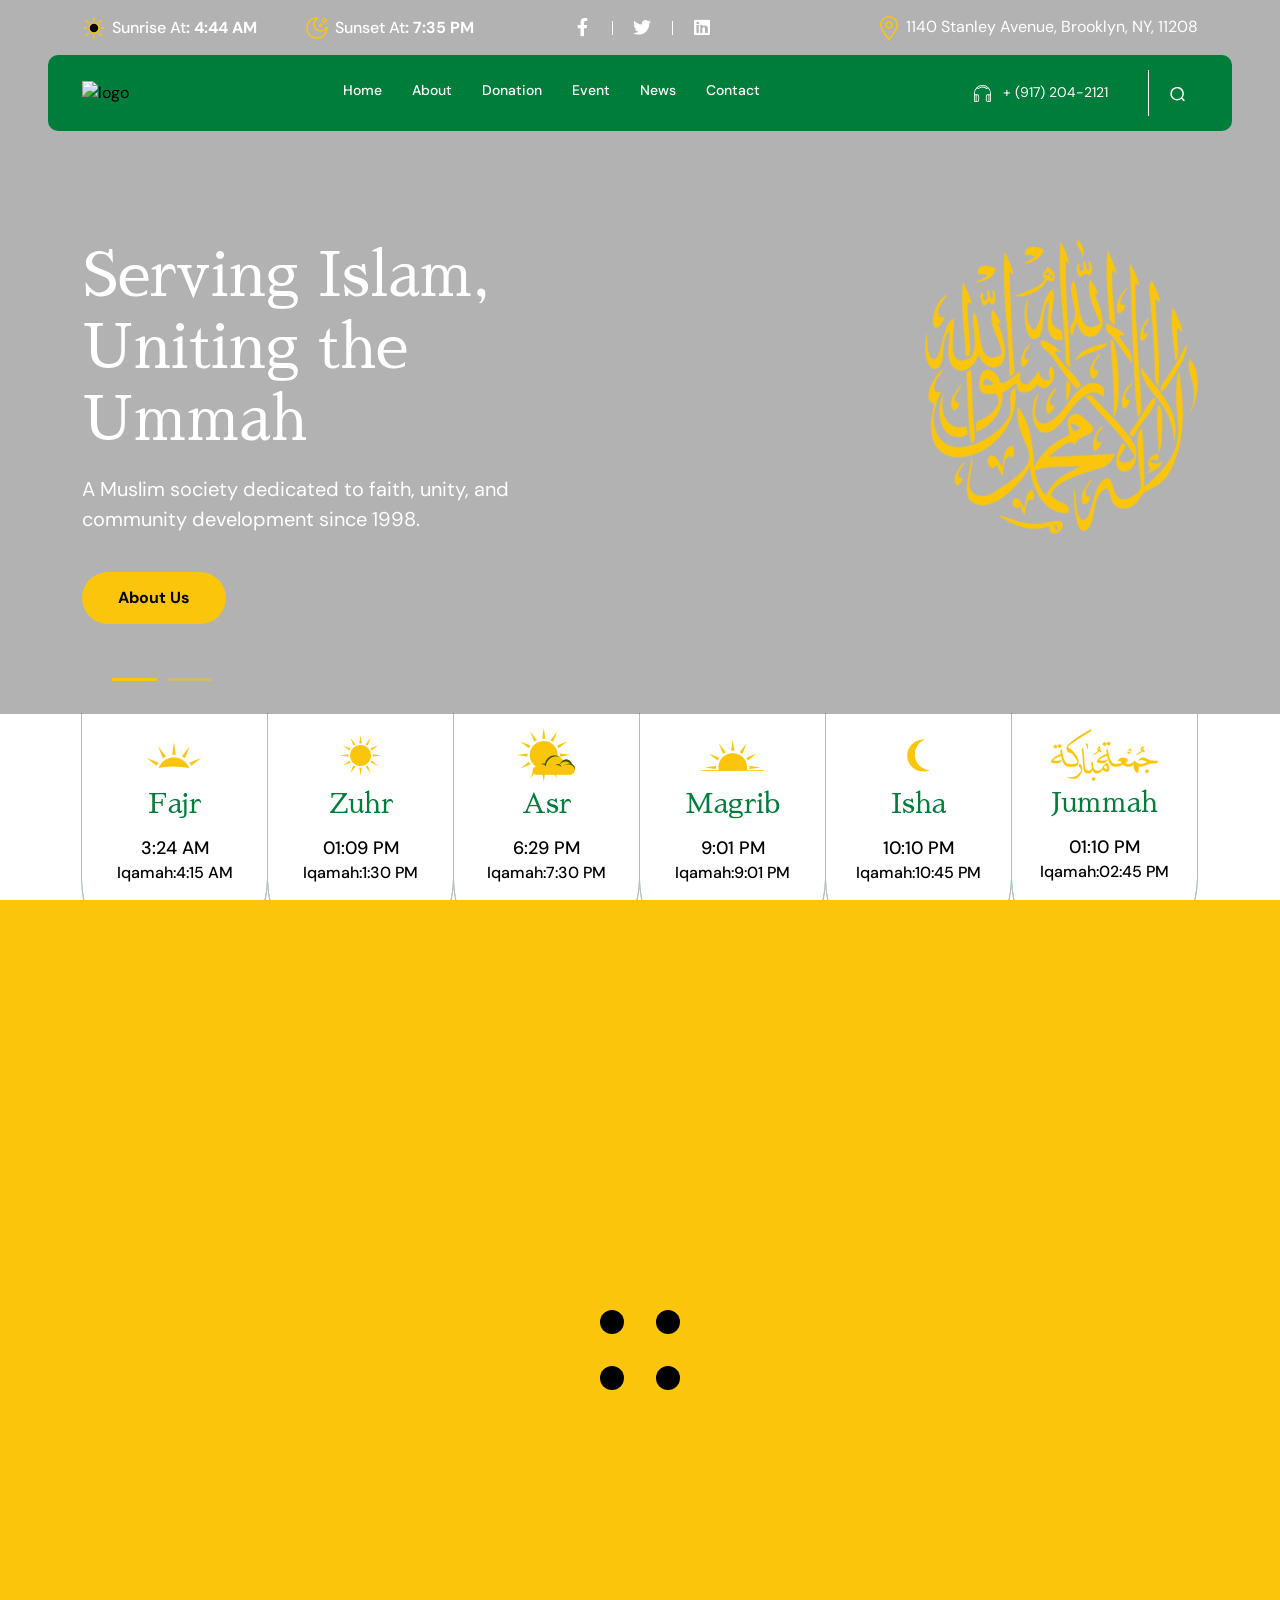
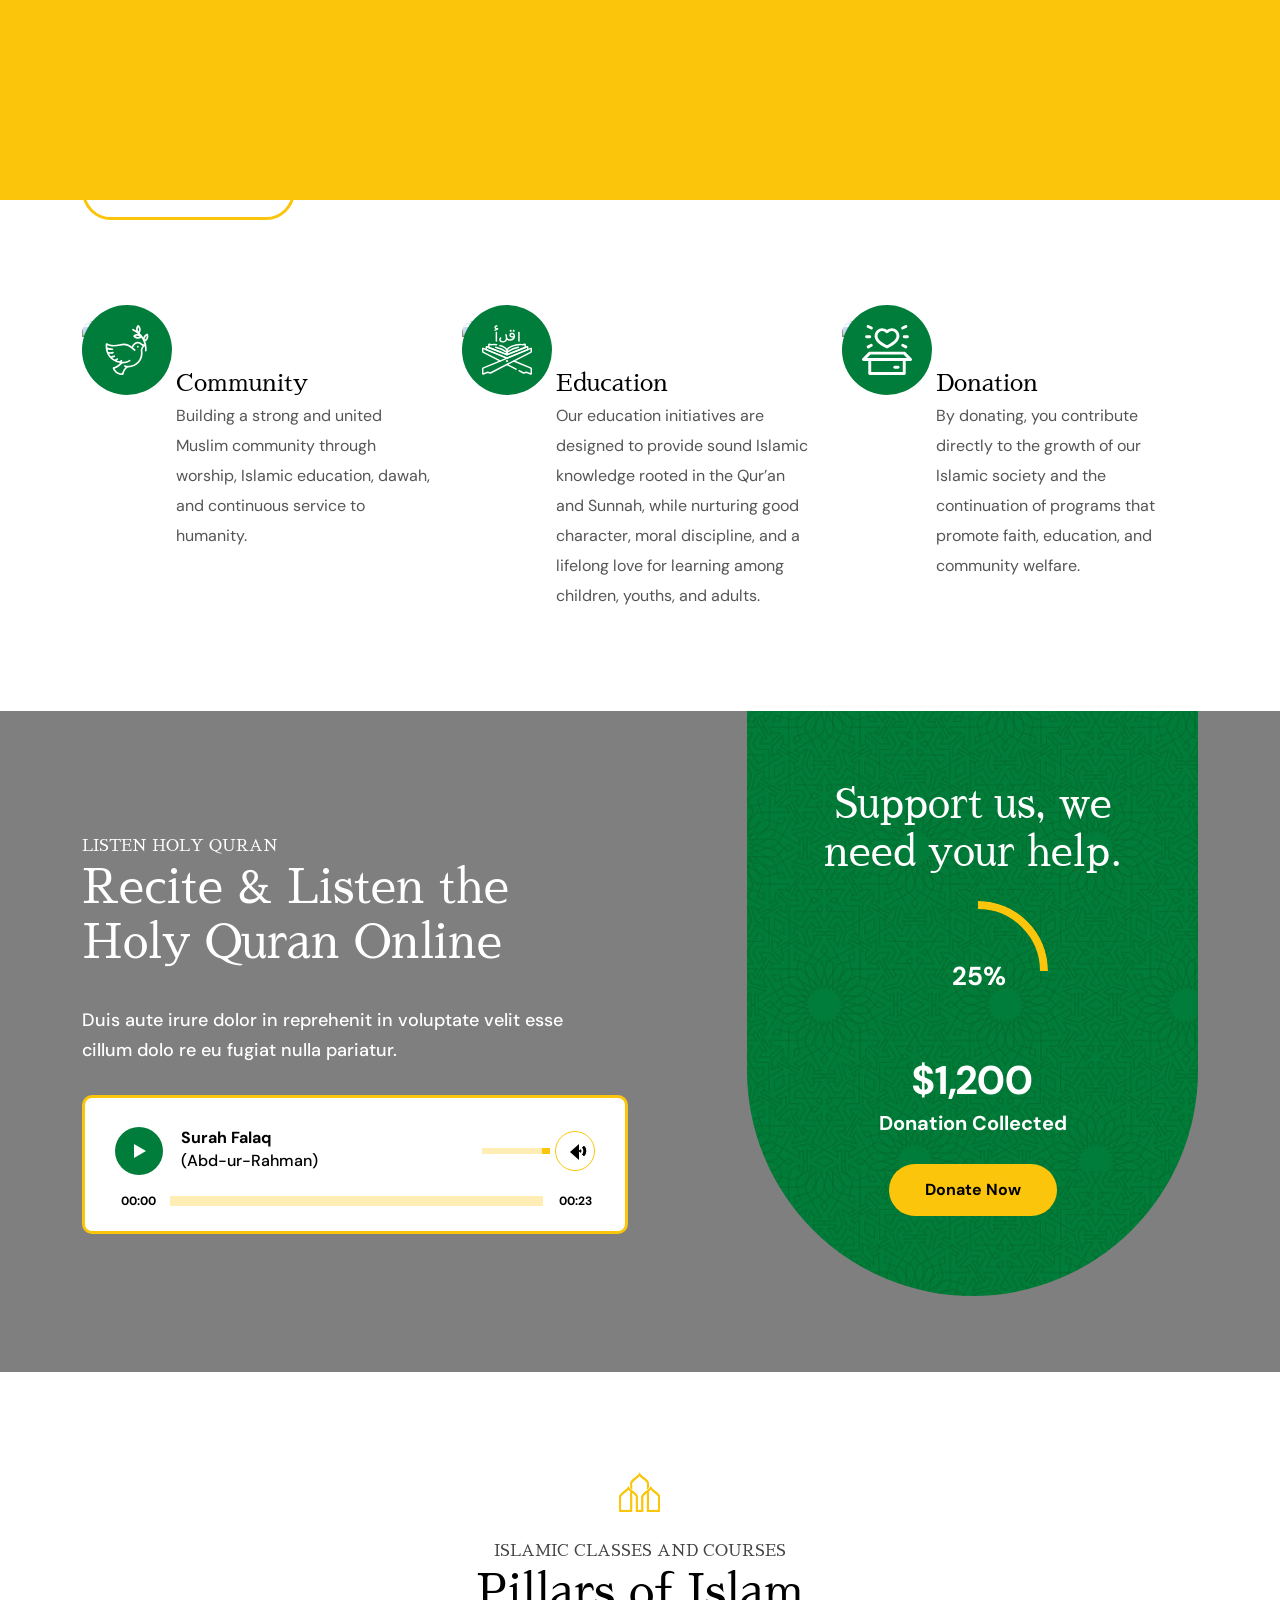
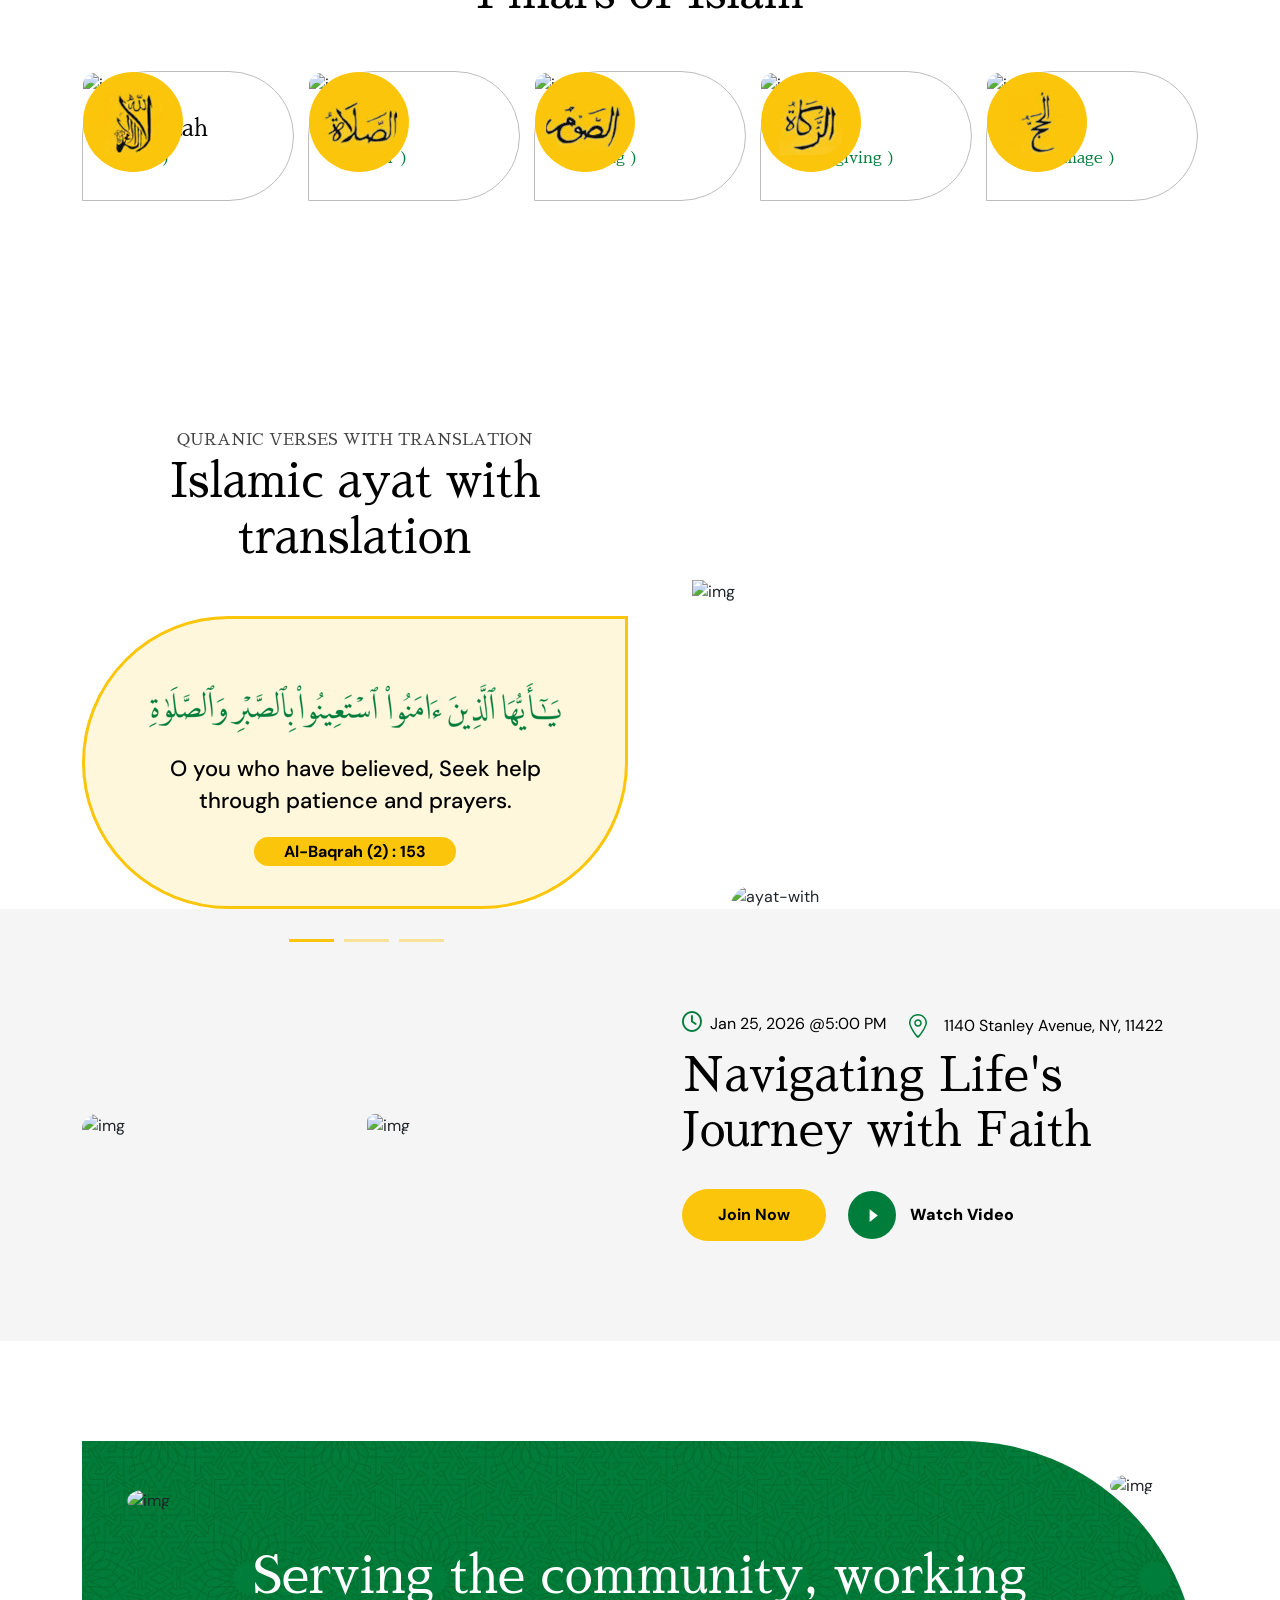
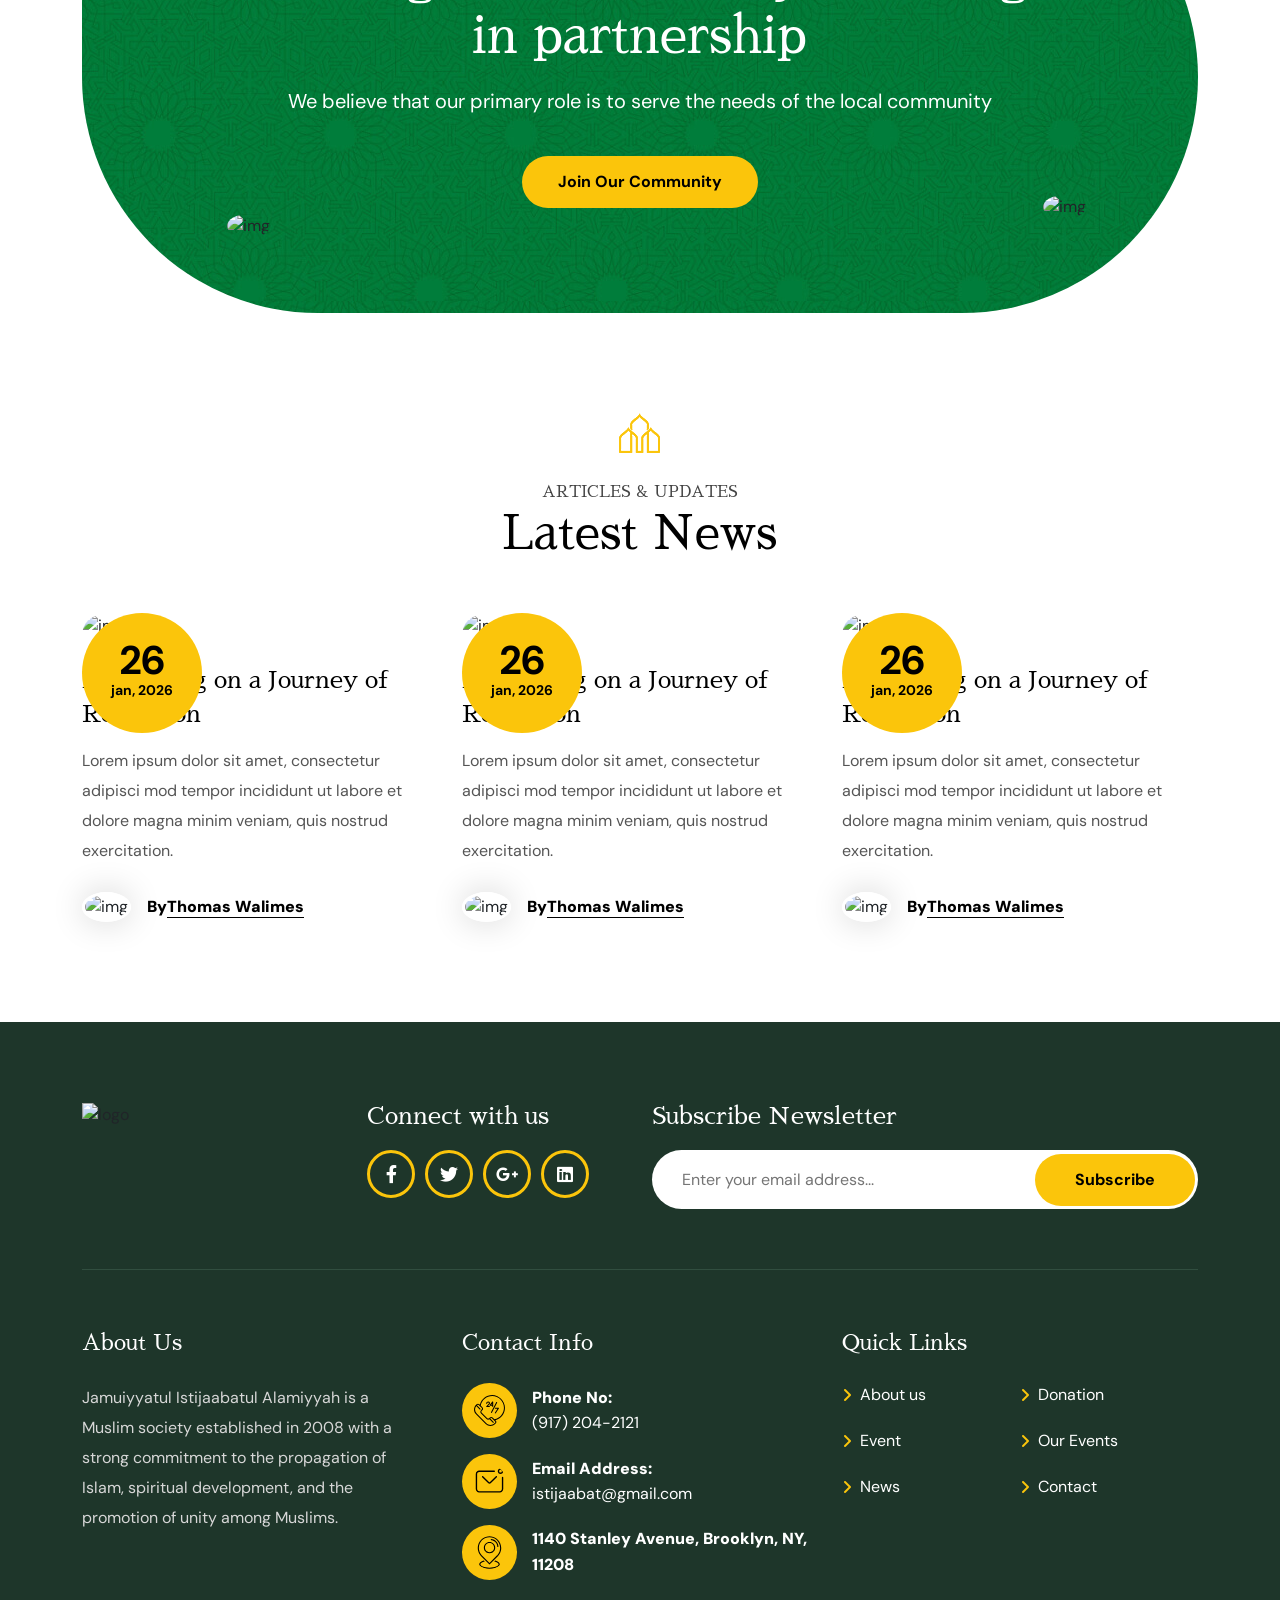
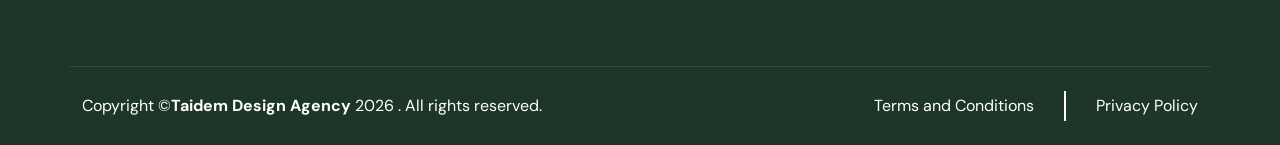
==== commit 6b2dfed4: "Update index.html" ====
--- a/index.html
+++ b/index.html
@@ -3,8 +3,8 @@
 <head>
     <meta charset="utf-8">
     <meta name="viewport" content="width=device-width, initial-scale=1.0">
-    <title>Istijaab - Home 1</title>
-    <link rel="icon" href="assets/img/favicon.png">
+    <title>Jamuiyyatul-Istijaabatul-Alamiyyah</title>
+    <link rel="icon" href="https://res.cloudinary.com/delbjwwfy/image/upload/v1769510780/FavIcon_mjzzpg.png">
     <!-- CSS only -->
     <link rel="stylesheet" type="text/css" href="assets/css/bootstrap.min.css">
     <link rel="stylesheet" href="assets/css/owl.carousel.min.css">
@@ -101,7 +101,7 @@
                                     </g>
                                 </g>
                             </svg>
-                            </i><span>1140 Stanley Avenue, Brooklyn, NY, 11422</span>
+                            </i><span>1140 Stanley Avenue, Brooklyn, NY, 11208</span>
                         </div>
                     </div>
                 </div>
@@ -112,7 +112,7 @@
                 <div class="d-flex align-items-center justify-content-between">
                     <div class="logo">
                         <a href="index.html">
-                            <img alt="logo" src="https://res.cloudinary.com/delbjwwfy/image/upload/v1769162058/ISTIJAABAT_LOGO_3_du3e6k.png">
+                            <img alt="logo" src="https://res.cloudinary.com/delbjwwfy/image/upload/v1769762140/Istijaab_Logo_New_eaazln.png">
                         </a>
                     </div>
                     <div class="bar-menu">
@@ -155,7 +155,7 @@
     <div class="mobile-nav hmburger-menu" id="mobile-nav" style="display:block;">
         <div class="res-log">
             <a href="index.html">
-                <img src="https://res.cloudinary.com/delbjwwfy/image/upload/v1769162058/ISTIJAABAT_LOGO_3_du3e6k.png" alt="Responsive Logo" class="white-logo">
+                <img src="https://res.cloudinary.com/delbjwwfy/image/upload/v1769762140/Istijaab_Logo_New_eaazln.png" alt="Responsive Logo" class="white-logo">
             </a>
         </div>
         <ul>
@@ -256,7 +256,7 @@
             <div class="row">
                 <div class="col-lg-5">
                     <div class="islamic-history">
-                        <p>Jamuiyyatul Istijaabatul Alamiyyah is a Muslim society established in 1998 with a strong commitment to the propagation of Islam, spiritual development, and the promotion of unity among Muslims. Founded on the principles of the Qur’an and Sunnah, the society was created to serve as a platform for religious guidance, moral upbringing, and community service.</p>
+                        <p>Jamuiyyatul Istijaabatul Alamiyyah is a Muslim society established in 2008 with a strong commitment to the propagation of Islam, spiritual development, and the promotion of unity among Muslims. Founded on the principles of the Qur’an and Sunnah, the society was created to serve as a platform for religious guidance, moral upbringing, and community service.</p>
                         <ul class="list">
                             <li>Faith and sincerity</li>
                             <li>Unity and brotherhood</li>
@@ -545,11 +545,11 @@
                     <div class="support-us" style="background-image: url(assets/img/color-bg.jpg);">
                         <h4>Support us, we need your help.</h4>
                         <div class="progressbar">
-                            <div class="circle" data-percent="85">
+                            <div class="circle" data-percent="25">
                                 <div>85%</div>
                             </div>
                         </div>
-                        <h6>$71,000</h6>
+                        <h6>$1,200</h6>
                         <span>Donation Collected</span>
                         <a href="our-campaigns.html" class="btn">Donate Now</a>
                     </div>
@@ -750,8 +750,8 @@
                 <div class="row">
                     <div class="col-lg-3 col-md-6">
                         <div class="footer-logo">
-                            <img src="https://res.cloudinary.com/delbjwwfy/image/upload/v1769162058/ISTIJAABAT_LOGO_3_du3e6k.png" alt="logo">
-                            <h3>Jamuiyyatul Istijaabatul Alamiyyah</h3>
+                            <img src="https://res.cloudinary.com/delbjwwfy/image/upload/v1769762140/Istijaab_Logo_New_eaazln.png" alt="logo">
+                            <h3></h3>
                         </div>
                     </div>
                     <div class="col-lg-3 col-md-6">
@@ -787,7 +787,7 @@
                 <div class="col-lg-4 col-md-6">
                   <div class="widget-title">
                     <h3>About us</h3>
-                    <p>Jamuiyyatul Istijaabatul Alamiyyah is a Muslim society established in 1998 with a strong commitment to the propagation of Islam, spiritual development, and the promotion of unity among Muslims.</p>
+                    <p>Jamuiyyatul Istijaabatul Alamiyyah is a Muslim society established in 2008 with a strong commitment to the propagation of Islam, spiritual development, and the promotion of unity among Muslims.</p>
                   </div>
                 </div>
                 <div class="col-lg-4 col-md-6">
@@ -808,14 +808,14 @@
                         </i>
                         <div>
                             <h5>Email Address:</h5>
-                            <a href="mailto:username@domain.com">istijaabatul@gmail.com</a>
+                            <a href="mailto:username@domain.com">istijaabat@gmail.com</a>
                         </div>
                       </div>
                       <div class="contact-info">
                         <i>
                           <svg id="LOCATION" height="512" viewBox="0 0 1800 1800" width="512" xmlns="http://www.w3.org/2000/svg"><g><g><path d="m899.993 1556.267 441.512-441.511c8.202-7.819 26.127-26.384 26.893-27.184l.36-.383c110.946-118.997 172.046-274.141 172.046-436.851 0-353.342-287.463-640.805-640.803-640.805-353.342 0-640.805 287.463-640.805 640.805 0 162.714 61.1 317.857 172.038 436.851zm.008-1485.108c319.355 0 579.179 259.818 579.179 579.18 0 146.968-55.159 287.114-155.315 394.639-5.202 5.387-19.292 19.873-25.095 25.383l-398.764 398.739-424.049-424.315c-100.055-107.499-155.137-247.556-155.137-394.446 0-319.362 259.814-579.18 579.181-579.18z" fill="rgb(0,0,0)"/></g><g><path d="m998.745 225.279c110.577 0 325.781 120.91 325.781 342.553 0 17.018 13.789 30.812 30.812 30.812 17.014 0 30.812-13.794 30.812-30.812 0-115.37-50.989-222.331-143.563-301.184-73.464-62.566-169.175-102.994-243.842-102.994-17.014 0-30.812 13.794-30.812 30.813s13.798 30.812 30.812 30.812z" fill="rgb(0,0,0)"/></g><g><path d="m1286.716 1361.056c-24.003-9.809-49.854-18.548-77.134-26.264l-50.474 50.478c148.765 35.502 240.488 98.79 240.488 157.599 0 87.962-205.171 185.974-499.596 185.974-294.417 0-499.597-98.012-499.597-185.974 0-58.805 91.723-122.097 240.488-157.599l-50.478-50.478c-27.271 7.716-53.126 16.455-77.121 26.264-112.537 45.995-174.513 110.563-174.513 181.813s61.977 135.817 174.513 181.813c103.793 42.422 241.128 65.785 386.708 65.785 145.582 0 282.921-23.363 386.715-65.785 112.536-45.995 174.504-110.563 174.504-181.813s-61.967-135.818-174.503-181.813z" fill="rgb(0,0,0)"/></g><g><path d="m901.771 945.221c-171.172 0-310.434-139.256-310.434-310.425s139.262-310.426 310.434-310.426 310.434 139.256 310.434 310.425-139.262 310.426-310.434 310.426zm0-559.226c-137.193 0-248.809 111.612-248.809 248.801s111.616 248.801 248.809 248.801c137.192 0 248.809-111.612 248.809-248.801s-111.616-248.801-248.809-248.801z" fill="rgb(0,0,0)"/></g></g></svg>
                         </i>
-                        <h5>1140 Stanley Avenue, Brooklyn, NY, 11422</h5>
+                        <h5>1140 Stanley Avenue, Brooklyn, NY, 11208</h5>
                       </div>
                   </div>
                 </div>
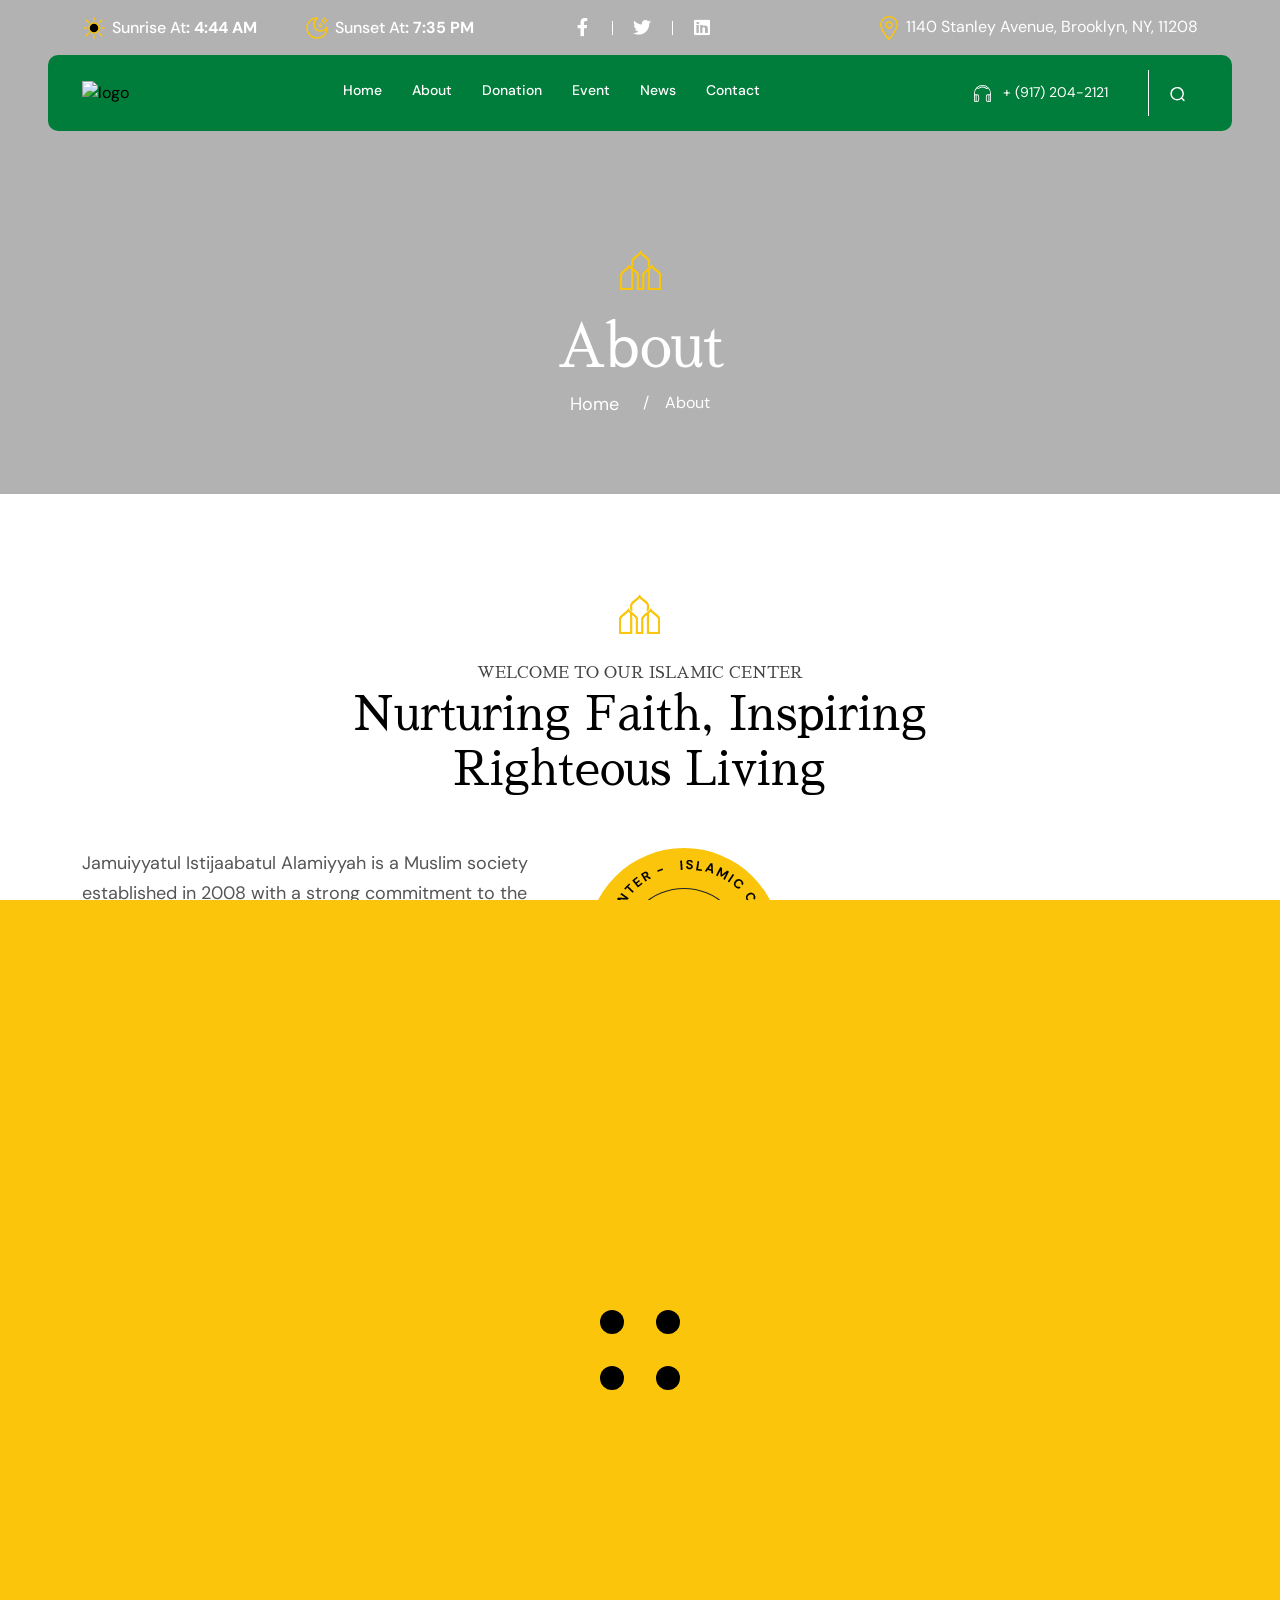
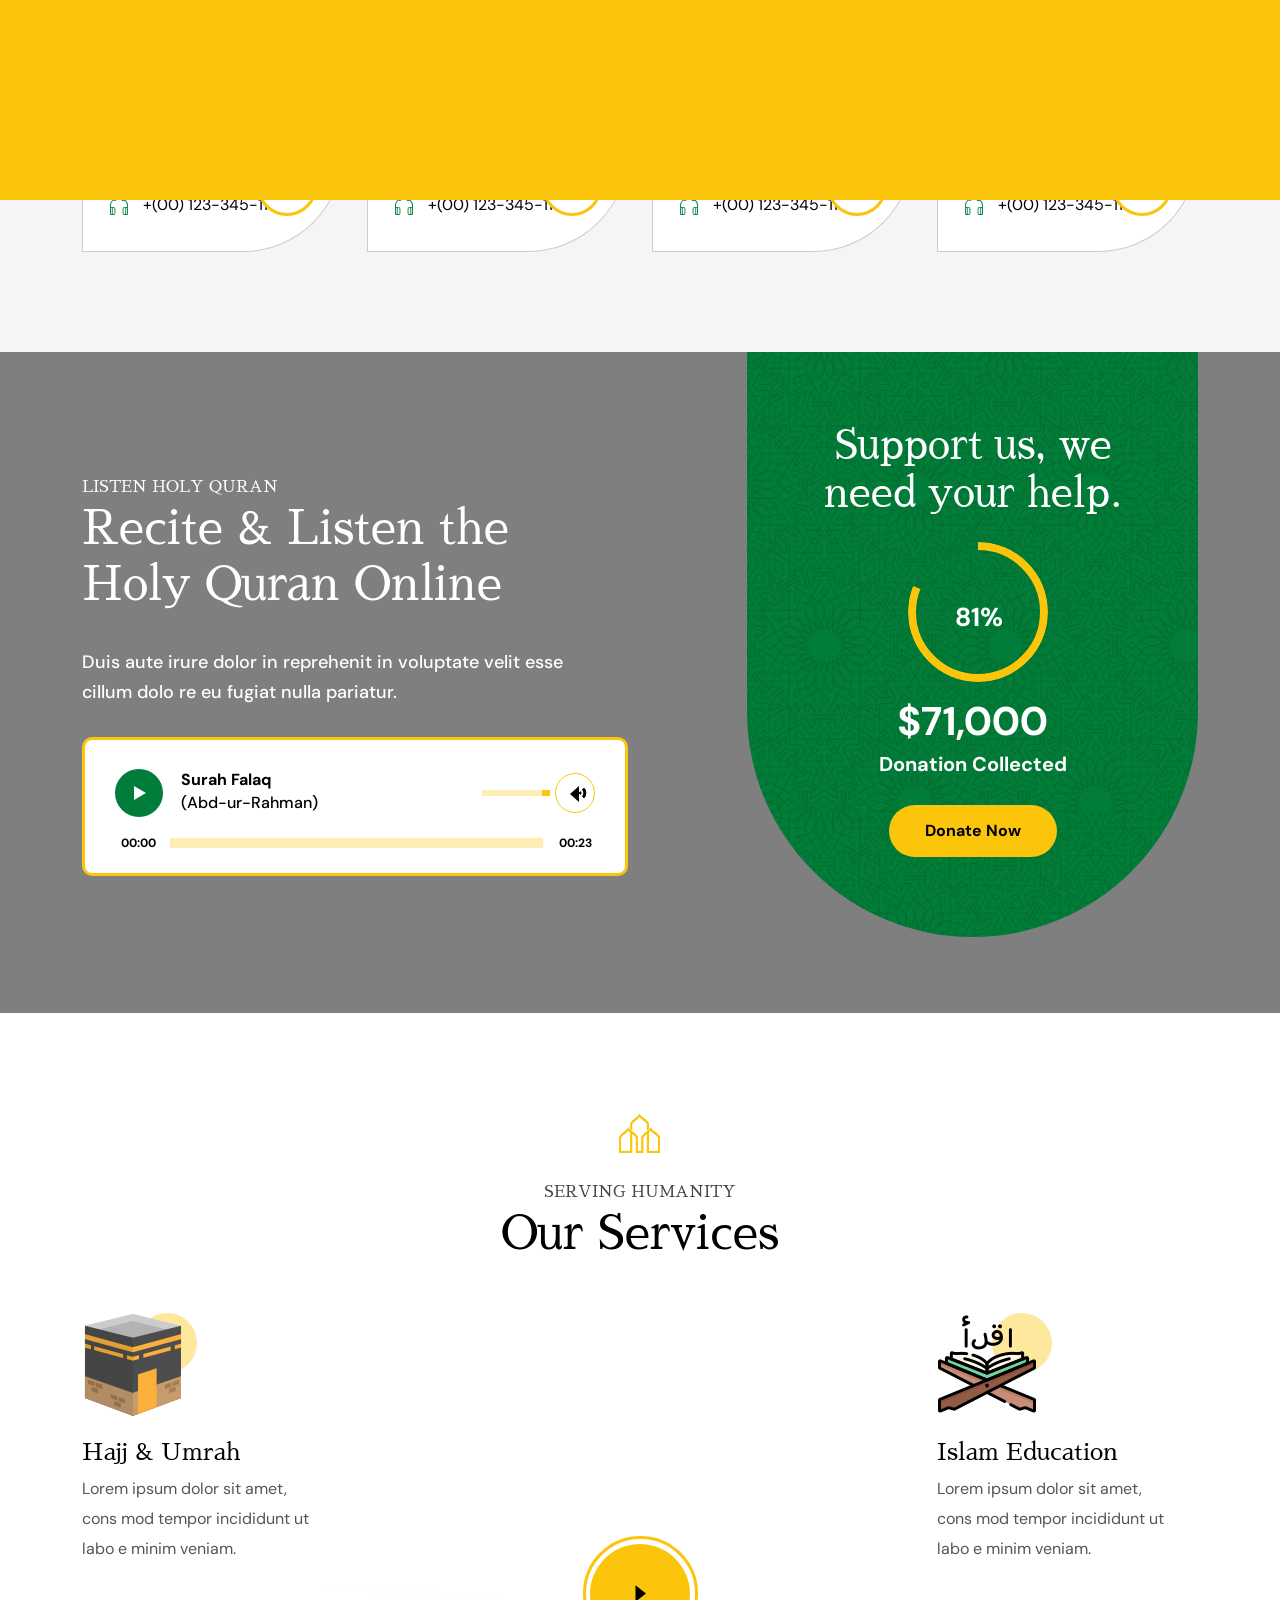
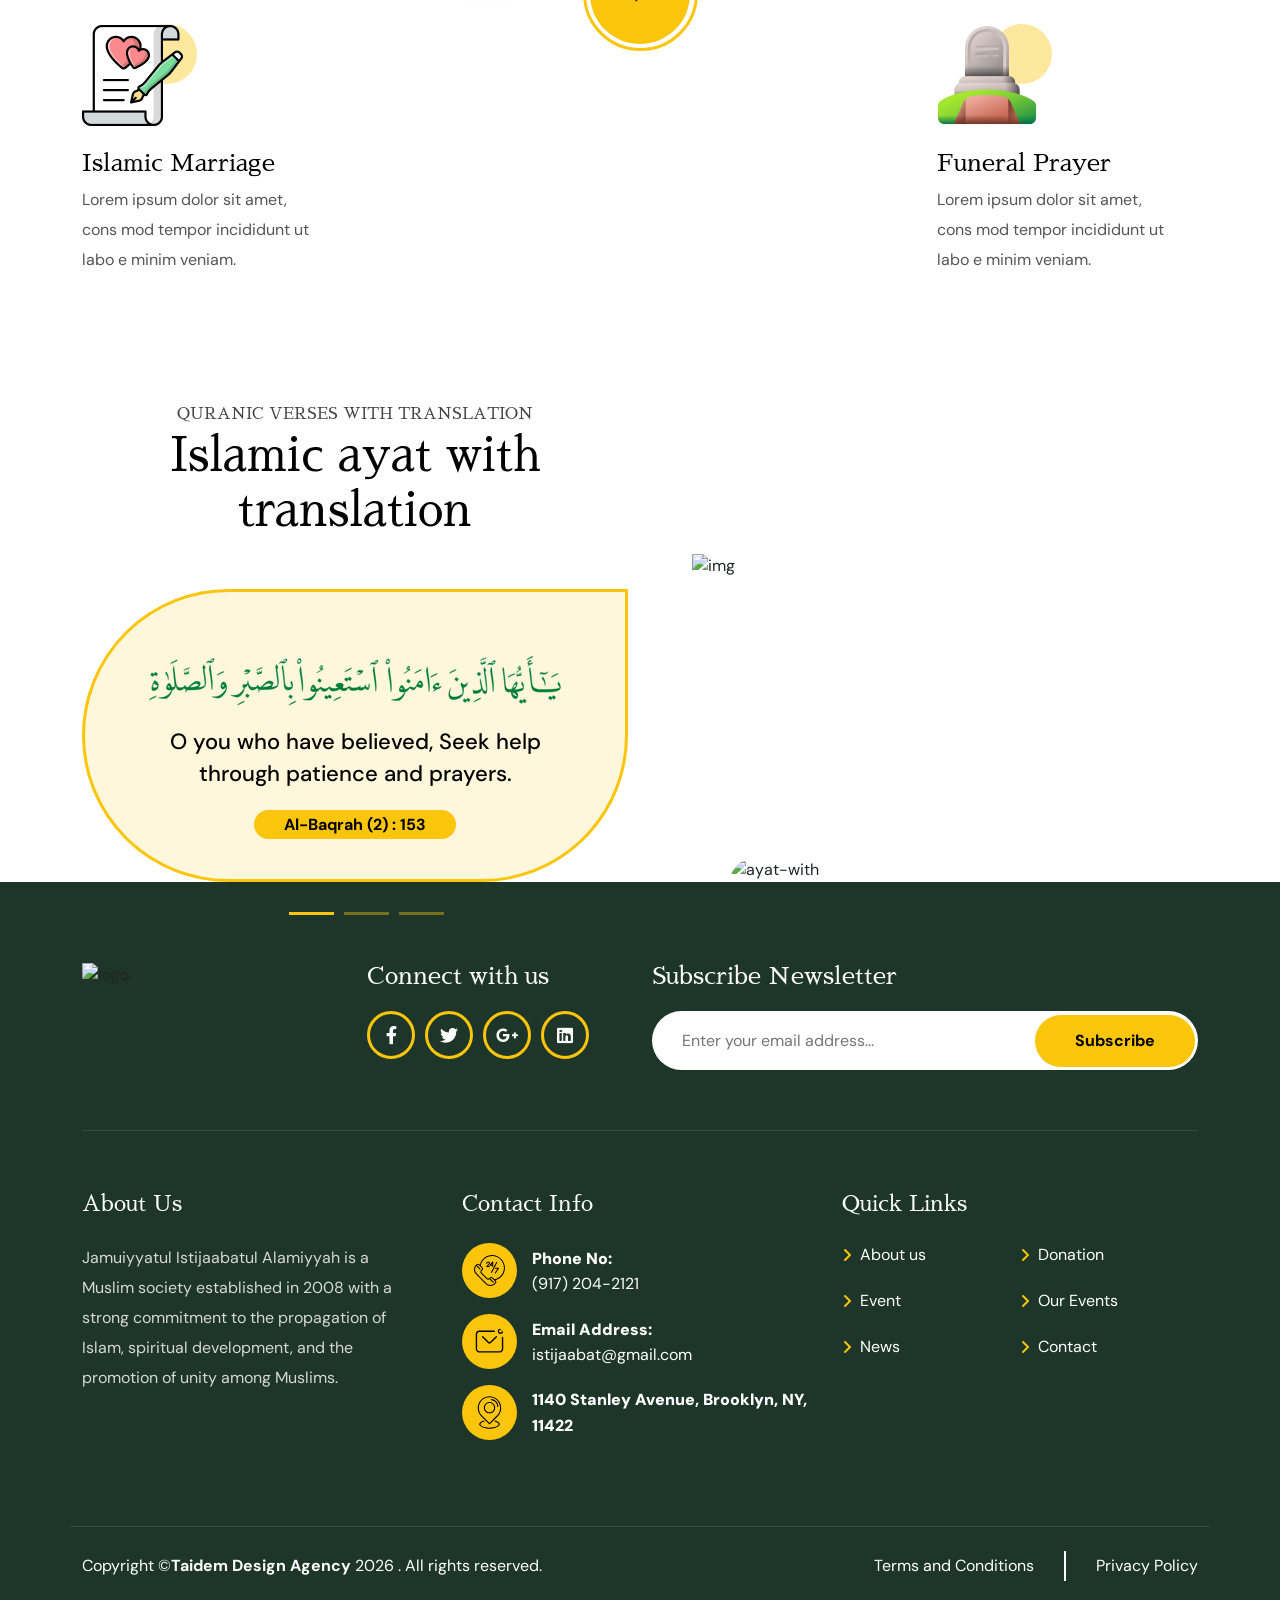
==== commit dc3fb3b8: "Update print statement from 'Hello' to 'Goodbye'" ====
--- a/index.html
+++ b/index.html
@@ -12,9 +12,9 @@
     <!-- fancybox -->
     <link rel="stylesheet" href="assets/css/jquery.fancybox.min.css">
     <link rel="stylesheet" href="assets/css/nice-select.css">
+    <link rel="stylesheet" href="assets/css/audioplayer.css">
     <!-- Font Awesome 6 -->
     <link rel="stylesheet" href="assets/css/fontawesome.min.css">
-    <link rel="stylesheet" href="assets/css/audioplayer.css">
     <!-- style -->
     <link rel="stylesheet" href="assets/css/style.css">
     <!-- responsive -->
@@ -34,7 +34,7 @@
   </div>
   <!-- preloader end -->
   <!-- header -->
-<header>
+  <header>
     <div class="container">
         <div class="top-bar">
             <div class="row align-items-center">
@@ -126,7 +126,7 @@
                         </li>
                         <li class="navbar-dropdown">
                             <a href="about.html">About</a>
-                        </li>
+                        </li>                        
                         <li class="navbar-dropdown">
                             <a href="our-campaigns.html">Donation</a>
                         </li>                       
@@ -142,7 +142,7 @@
                     </ul>
                 </nav>
                 <div class="header-search">
-                    <a href="callto:+(917)204-2121"><svg xmlns="http://www.w3.org/2000/svg" viewBox="0 0 512 512"><path d="M442.77,80.93l.27-.27-9.39-9a256,256,0,0,0-351.8-3.23h0l-.29.28-9.43,8.77.23.23A257,257,0,0,0,0,256V480a32,32,0,0,0,32,32H94.4a59.2,59.2,0,0,0,59.2-59.2v-112a59.2,59.2,0,0,0-59.2-59.2H25.6V256A231.25,231.25,0,0,1,90.48,95.78l6.95,6.95c15.42,15.41,39.38,17.79,56.95,5.66a179.16,179.16,0,0,1,206,2,44.07,44.07,0,0,0,25.82,8.34,45.65,45.65,0,0,0,32.29-13.53L424.66,99A228.56,228.56,0,0,1,486.4,256v25.6H417.6a59.2,59.2,0,0,0-59.2,59.2v112A59.2,59.2,0,0,0,417.6,512H480a32,32,0,0,0,32-32V256A254,254,0,0,0,442.77,80.93ZM76.8,307.2H94.4A33.64,33.64,0,0,1,128,340.8v112a33.64,33.64,0,0,1-33.6,33.6H76.8Zm-25.6,0V486.4H32a6.41,6.41,0,0,1-6.4-6.4V307.2ZM400.41,87.09c-6.81,6.82-17.59,7.91-25.06,2.51a204.77,204.77,0,0,0-235.51-2.3c-7.42,5.13-17.65,4-24.31-2.68l-6.26-6.26a230.51,230.51,0,0,1,297,2.89ZM435.2,486.4H417.6A33.64,33.64,0,0,1,384,452.8v-112a33.64,33.64,0,0,1,33.6-33.6h17.6Zm51.2-6.4a6.41,6.41,0,0,1-6.4,6.4H460.8V307.2h25.6V480Z"/></svg>+ (917) 204-2121</a>
+                    <a href="callto:+(00)123-345-11"><svg xmlns="http://www.w3.org/2000/svg" viewBox="0 0 512 512"><path d="M442.77,80.93l.27-.27-9.39-9a256,256,0,0,0-351.8-3.23h0l-.29.28-9.43,8.77.23.23A257,257,0,0,0,0,256V480a32,32,0,0,0,32,32H94.4a59.2,59.2,0,0,0,59.2-59.2v-112a59.2,59.2,0,0,0-59.2-59.2H25.6V256A231.25,231.25,0,0,1,90.48,95.78l6.95,6.95c15.42,15.41,39.38,17.79,56.95,5.66a179.16,179.16,0,0,1,206,2,44.07,44.07,0,0,0,25.82,8.34,45.65,45.65,0,0,0,32.29-13.53L424.66,99A228.56,228.56,0,0,1,486.4,256v25.6H417.6a59.2,59.2,0,0,0-59.2,59.2v112A59.2,59.2,0,0,0,417.6,512H480a32,32,0,0,0,32-32V256A254,254,0,0,0,442.77,80.93ZM76.8,307.2H94.4A33.64,33.64,0,0,1,128,340.8v112a33.64,33.64,0,0,1-33.6,33.6H76.8Zm-25.6,0V486.4H32a6.41,6.41,0,0,1-6.4-6.4V307.2ZM400.41,87.09c-6.81,6.82-17.59,7.91-25.06,2.51a204.77,204.77,0,0,0-235.51-2.3c-7.42,5.13-17.65,4-24.31-2.68l-6.26-6.26a230.51,230.51,0,0,1,297,2.89ZM435.2,486.4H417.6A33.64,33.64,0,0,1,384,452.8v-112a33.64,33.64,0,0,1,33.6-33.6h17.6Zm51.2-6.4a6.41,6.41,0,0,1-6.4,6.4H460.8V307.2h25.6V480Z"/></svg>+ (917) 204-2121</a>
                     <div class="header-search-button search-box-outer">
                         <a href="javascript:void(0)" class="search-btn">
                             <svg height="24" viewBox="0 0 24 24" width="24" xmlns="http://www.w3.org/2000/svg"><g id="_12" data-name="12"><path d="m21.71 20.29-2.83-2.82a9.52 9.52 0 1 0 -1.41 1.41l2.82 2.83a1 1 0 0 0 1.42 0 1 1 0 0 0 0-1.42zm-17.71-8.79a7.5 7.5 0 1 1 7.5 7.5 7.5 7.5 0 0 1 -7.5-7.5z"></path></g></svg>
@@ -169,84 +169,21 @@
     </div>
   </header>
   <!-- header end -->
-    <section class="slider-home-1 owl-carousel owl-theme">
-       </div>
-        <div class="hero-section item">
-            <img src="https://res.cloudinary.com/delbjwwfy/image/upload/v1769166234/Slider_2_u66oxn.png" alt="hero-img" class="hero-img-style">
-            <div class="container">
-                <div class="row">
-                    <div class="col-lg-6">
-                        <div class="hero-text">
-                            <h1>Serving Islam, Uniting the Ummah</h1>
-                            <p>A Muslim society dedicated to faith, unity, and community development since 1998.</p>
-                            <a href="about.html" class="btn">About us</a>
-                        </div>
-                    </div>
-                    <div class="col-lg-6">
-                        <div class="hero-img">
-                            <img src="assets/img/hero-img-1.png" alt="hero-img">
-                        </div>
-                    </div>
-                </div>
-            </div>
-        </div>
-        <div class="hero-section item">
-            <img src="https://res.cloudinary.com/delbjwwfy/image/upload/v1768561792/hero-imgd_yer93z.jpg" alt="hero-img" class="hero-img-style">
-            <div class="container">
-                <div class="row">
-                    <div class="col-lg-6">
-                        <div class="hero-text">
-                            <h1>Strengthening Faith, Serving Humanity</h1>
-                            <p>An Islamic society devoted to spiritual upliftment and positive impact in society.</p>
-                            <a href="about.html" class="btn">About us</a>
-                        </div>
-                    </div>                    
-                    <div class="col-lg-6">
-                        <div class="hero-img">
-                            <img src="assets/img/hero-img-1.png" alt="hero-img">
-                        </div>
-                    </div>
-                </div>
+    <section class="bannr-section" style="background-image: url(https://res.cloudinary.com/delbjwwfy/image/upload/v1769164989/2151259786_wyami9.jpg);">
+        <div class="container">
+            <div class="bannr-text">
+                <img src="assets/img/heading-img.png" alt="icon">
+                <h2>About</h2>
+                <ol class="breadcrumb">
+                  <li class="breadcrumb-item">
+                    <a href="index.html">Home</a>
+                  </li>
+                    <li class="breadcrumb-item active" aria-current="page">About</li>
+                </ol>
             </div>
         </div>
     </section>
-    <section class="gap no-top">
-        <div class="container">
-            <div class="namaz-timing">
-                <div class="namaz-time">
-                    <img src="assets/img/namaz-time-icon-1.png" alt="icon">
-                    <h4>Fajr</h4>
-                    <h5>3:24 AM<span>Iqamah:4:15 AM</span></h5>
-                </div>
-                <div class="namaz-time">
-                    <img src="assets/img/namaz-time-icon-2.png" alt="icon">
-                    <h4>Zuhr</h4>
-                    <h5>01:09 PM<span>Iqamah:1:30 PM</span></h5>
-                </div>
-                <div class="namaz-time">
-                    <img src="assets/img/namaz-time-icon-3.png" alt="icon">
-                    <h4>Asr</h4>
-                    <h5>6:29 PM<span>Iqamah:7:30 PM</span></h5>
-                </div>
-                <div class="namaz-time">
-                    <img src="assets/img/namaz-time-icon-4.png" alt="icon">
-                    <h4>Magrib</h4>
-                    <h5>9:01 PM<span>Iqamah:9:01 PM</span></h5>
-                </div>
-                <div class="namaz-time">
-                    <img src="assets/img/namaz-time-icon-5.png" alt="icon">
-                    <h4>Isha</h4>
-                    <h5>10:10 PM<span>Iqamah:10:45 PM</span></h5>
-                </div>
-                <div class="namaz-time">
-                    <img src="assets/img/namaz-time-icon-6.png" alt="icon">
-                    <h4>Jummah</h4>
-                    <h5>01:10 PM<span>Iqamah:02:45 PM</span></h5>
-                </div>
-            </div>
-        </div>
-    </section>
-    <section class="position-relative">
+    <section class="gap position-relative">
         <div class="container">
             <div class="heading">
                 <img src="assets/img/heading-img.png" alt="icon">
@@ -263,7 +200,6 @@
                             <li>Knowledge and enlightenment</li>
                             <li>Moral discipline and integrity</li>
                         </ul>
-                        <a href="about.html" class="btn">Read Our History</a>
                     </div>
                 </div>
                 <div class="col-lg-7">
@@ -284,7 +220,7 @@
                         <div class="col-lg-7 col-6">
                             <div class="real-history-book two hoverimg">
                                 <figure>
-                                    <img src="https://res.cloudinary.com/delbjwwfy/image/upload/v1769505283/real-history-boy_ih6nir.jpg" alt="real-history-boy"> 
+                                    <img src="https://res.cloudinary.com/delbjwwfy/image/upload/v1769505283/real-history-boy_ih6nir.jpg" alt="real-history-boy">
                                 </figure>
                             </div>
                         </div>
@@ -293,238 +229,106 @@
             </div>
         </div>
     </section>
-    <div class="gap">
-        <div class="container">
+    <section class="gap our-courses-section">
+        <div class="container">
+            <div class="heading">
+                <img src="assets/img/heading-img.png" alt="icon">
+                <p>a religious scholar</p>
+                <h2>Islamic Scholars </h2>
+            </div>
             <div class="row">
-                <div class="col-lg-4 col-md-6">
-                    <div class="community hoverimg">
-                        <figure>
-                            <img src="https://res.cloudinary.com/delbjwwfy/image/upload/v1769505480/donation-img-1_epue0j.jpg" alt="img">
-                        </figure>
-                        <div class="community-text">
-                            <div>
-                                <i>
-                                    <svg version="1.1" id="Layer_1" xmlns="http://www.w3.org/2000/svg" xmlns:xlink="http://www.w3.org/1999/xlink" x="0px" y="0px"
-                                    viewBox="0 0 512 512" style="enable-background:new 0 0 512 512;" xml:space="preserve">
-                                    <g>
-                                        <g>
-                                            <path d="M469.731,139.705c6.453-14.712,6.792-31.057,0.952-46.024c-1.724-4.42-6.704-6.608-11.128-4.882
-                                                c-14.967,5.839-26.763,17.158-33.218,31.87c-1.19,2.712-2.169,5.481-2.942,8.285c-10.543-17.036-23.331-32.683-38.071-46.464
-                                                c8.15-11.362,12.059-25.08,11.061-39.205c-1.132-16.026-8.436-30.651-20.569-41.183c-3.585-3.112-9.012-2.728-12.121,0.856
-                                                c-13.05,15.033-17.288,34.755-13.182,52.823c-9.34-5.818-19.177-11.005-29.475-15.471c-4.352-1.886-9.413,0.111-11.302,4.465
-                                                c-1.888,4.353,0.111,9.414,4.465,11.302c21.793,9.451,41.372,22.362,58.243,37.896c-1.812-0.298-3.645-0.523-5.499-0.659
-                                                c-16.025-1.165-31.54,3.983-43.693,14.491c-3.589,3.104-3.983,8.53-0.88,12.12c11.879,13.737,28.661,20.78,45.538,20.78
-                                                c12.313,0,24.675-3.758,35.214-11.394c14.503,21.045,25.143,44.692,31.222,69.767c-7.448,0.115-20.975-1.651-33.073-13.749
-                                                c-0.183-0.183-0.376-0.359-0.575-0.525c-0.826-0.687-20.524-16.787-46.117-10.961c-19.562,4.452-36.526,20.162-50.524,46.752
-                                                c-14.769-10.801-46.333-30.527-79.866-30.527c-13.021,0-28.414,2.958-44.711,6.088c-38.549,7.405-86.525,16.623-128.004-8.955
-                                                c-2.458-1.517-5.514-1.696-8.132-0.478c-2.619,1.218-4.451,3.668-4.877,6.524c-0.449,3.012-10.494,74.438,33.323,132.21
-                                                c25.671,33.848,64.259,55.615,114.848,64.829c-13.324,13.753-39,35.959-70.916,42.473c-2.352,0.48-4.396,1.922-5.637,3.978
-                                                s-1.565,4.536-0.895,6.841c0.213,0.732,5.391,18.129,20.786,35.188c13.805,15.299,38.677,33.234,79.404,33.233
-                                                c1.195,0,2.409-0.016,3.63-0.047c4.365-0.112,7.951-3.48,8.338-7.828c0.037-0.419,4.113-41.462,42.907-69.899h6.07
-                                                c42.031,0,81.964-18.182,109.562-49.885c27.596-31.703,40.101-73.762,34.306-115.392c-2.826-20.309,6.811-40.042,23.893-50.47
-                                                c2.046,14.2,2.653,28.743,1.684,43.436c-0.312,4.735,3.273,8.827,8.008,9.14c0.192,0.013,0.384,0.019,0.574,0.019
-                                                c4.487,0,8.266-3.485,8.566-8.027c2.161-32.775-2.888-64.872-14.007-94.421C454.837,162.307,464.23,152.246,469.731,139.705z
-                                                 M366.262,45.416c-0.576-8.156,1.136-16.124,4.888-23.166c4.704,6.444,7.519,14.092,8.094,22.248
-                                                c0.576,8.156-1.135,16.123-4.888,23.165C369.652,61.219,366.837,53.571,366.262,45.416z M342.542,115.294
-                                                c7.046-3.734,15.015-5.425,23.164-4.837c8.15,0.592,15.789,3.419,22.222,8.132C373.469,126.221,355.746,124.936,342.542,115.294z
-                                                 M397.177,271.318c5.108,36.705-5.917,73.788-30.248,101.74c-24.332,27.952-59.541,43.984-96.6,43.984h-8.638
-                                                c-1.39-0.066-13.789-0.766-25.56-4.894c-4.478-1.573-9.382,0.786-10.951,5.264c-1.571,4.478,0.787,9.38,5.264,10.952
-                                                c3.563,1.25,7.148,2.233,10.549,3.01c-24.379,23.426-32.734,50.335-35.483,63.381c-48.34-1.566-69.102-32.379-76.444-47.635
-                                                c40.254-11.942,69.227-43.273,78.294-54.087c1.772,0.076,3.98,0.136,6.558,0.136c17.06,0,49.922-2.636,74.451-20.731
-                                                c3.818-2.817,4.631-8.197,1.814-12.015c-2.817-3.818-8.196-4.631-12.015-1.814c-27.876,20.565-71.419,17.226-73.758,17.028
-                                                c-0.802-0.101-1.592-0.214-2.388-0.322c1.055-0.892,2.066-1.809,2.998-2.742c3.356-3.356,3.356-8.796,0-12.151
-                                                c-3.356-3.356-8.796-3.356-12.151,0c-3.899,3.899-10.759,8.095-15.038,10.475c-9.528-2.235-18.536-4.98-27.011-8.241
-                                                c3.524-1.688,7.111-3.77,10.497-6.344c3.778-2.871,4.513-8.261,1.642-12.039c-2.87-3.777-8.26-4.513-12.039-1.642
-                                                c-8.027,6.101-18.076,8.56-22.688,9.419c-8.852-5.008-16.95-10.724-24.271-17.149c7.691-1.259,16.614-3.65,25.101-8.152
-                                                c4.192-2.224,5.787-7.425,3.563-11.618c-2.225-4.192-7.427-5.788-11.618-3.563c-12.07,6.404-25.847,7.398-32.384,7.471
-                                                c-1.031-1.258-2.047-2.528-3.034-3.825c-5.155-6.779-9.464-13.814-13.085-20.923c4.046,0.387,8.62,0.662,13.461,0.662
-                                                c9.182,0,19.313-0.989,28.571-4.075c4.502-1.501,6.935-6.367,5.435-10.869c-1.502-4.502-6.367-6.936-10.869-5.435
-                                                c-15.661,5.219-35.659,2.823-44.461,1.348c-3.101-8.774-5.304-17.42-6.844-25.606c10.769,3.425,27.226,6.951,49.378,6.951
-                                                c4.745,0,8.592-3.847,8.592-8.592c0-4.745-3.847-8.592-8.592-8.592c-27.464,0-44.834-5.954-51.996-9.042
-                                                c-0.757-8.908-0.817-16.674-0.631-22.625c43.766,20.836,90.22,11.911,128.177,4.619c15.469-2.972,30.082-5.78,41.467-5.78
-                                                c38.684,0,76.89,32.795,77.266,33.121c0.032,0.028,0.068,0.049,0.099,0.077c0.041,0.036,0.078,0.073,0.119,0.108l27.983,22.8
-                                                c1.595,1.299,3.514,1.932,5.422,1.932c2.494,0,4.967-1.08,6.666-3.165c2.997-3.679,2.445-9.091-1.234-12.089l-22.736-18.526
-                                                c11.715-23.321,25.616-37.41,40.431-40.869c16.078-3.755,29.462,5.823,31.279,7.201c8.903,8.774,18.417,13.5,26.954,15.953
-                                                C401.715,228.558,394.169,249.698,397.177,271.318z M438.891,151.033c-1.166-7.893-0.1-15.972,3.185-23.46
-                                                c3.285-7.487,8.506-13.744,15.104-18.232c1.166,7.893,0.1,15.972-3.185,23.46C450.709,140.29,445.488,146.546,438.891,151.033z"/>
-                                        </g>
-                                    </g>
-                                            <circle cx="367.222" cy="221.463" r="8.592"/>
-                                    </svg>
-                                </i>
-                            </div>
-                            <div>
-                                <a href="#">Community</a>
-                                <p>Building a strong and united Muslim community through worship, Islamic education, dawah, and continuous service to humanity.</p>
-                            </div>
-                        </div>
-                    </div>
-                </div>
-                <div class="col-lg-4 col-md-6">
-                    <div class="community hoverimg">
-                        <figure>
-                            <img src="https://res.cloudinary.com/delbjwwfy/image/upload/v1769505478/donation-img-2_onvpyo.jpg" alt="img">
-                        </figure>
-                        <div class="community-text">
-                            <div>
-                                <i>
-                                    <svg
-                                       version="1.1"
-                                       id="svg2055"
-                                       xml:space="preserve"
-                                       width="682.66669"
-                                       height="682.66669"
-                                       viewBox="0 0 682.66669 682.66669"
-                                       xmlns="http://www.w3.org/2000/svg"><defs
-                                         id="defs2059"><clipPath
-                                           clipPathUnits="userSpaceOnUse"
-                                           id="clipPath2073"><path
-                                             d="M 0,512 H 512 V 0 H 0 Z"
-                                             id="path2071" /></clipPath></defs><g
-                                         id="g2061"
-                                         transform="matrix(1.3333333,0,0,-1.3333333,0,682.66667)"><g
-                                           id="g2063"
-                                           transform="translate(256.002,107.5928)"><path
-                                             d="M 0,0 92.382,-47.597"
-                                             style="fill:none;stroke:#000000;stroke-width:15;stroke-linecap:round;stroke-linejoin:round;stroke-miterlimit:10;stroke-dasharray:none;stroke-opacity:1"
-                                             id="path2065" /></g><g
-                                           id="g2067"><g
-                                             id="g2069"
-                                             clip-path="url(#clipPath2073)"><g
-                                               id="g2075"
-                                               transform="translate(255.999,172.2031)"><path
-                                                 d="m 0,0 -243.464,100.096 c -2.385,0.98 -5.002,-0.773 -5.002,-3.352 V 65.613 c 0,-1.357 0.758,-2.6 1.964,-3.221 L -70.397,-28.34"
-                                                 style="fill:none;stroke:#000000;stroke-width:15;stroke-linecap:round;stroke-linejoin:round;stroke-miterlimit:10;stroke-dasharray:none;stroke-opacity:1"
-                                                 id="path2077" /></g><g
-                                               id="g2079"
-                                               transform="translate(379.5791,43.9238)"><path
-                                                 d="m 0,0 45.684,-23.537 c 0.804,-0.414 1.736,-0.513 2.609,-0.275 l 27.491,7.467 c 0.768,0.208 1.583,0.158 2.32,-0.142 l 41.791,-17.058 c 2.383,-0.973 4.993,0.78 4.993,3.355 v 53.889 c 0,1.469 -0.887,2.793 -2.246,3.351 L -52.785,99.174"
-                                                 style="fill:none;stroke:#000000;stroke-width:15;stroke-linecap:round;stroke-linejoin:round;stroke-miterlimit:10;stroke-dasharray:none;stroke-opacity:1"
-                                                 id="path2081" /></g><g
-                                               id="g2083"
-                                               transform="translate(9.7793,70.9741)"><path
-                                                 d="m 0,0 489.686,201.325 c 2.384,0.98 5.001,-0.773 5.001,-3.352 v -31.131 c 0,-1.357 -0.757,-2.6 -1.963,-3.221 L 76.958,-50.587 c -0.805,-0.414 -1.736,-0.513 -2.609,-0.276 l -27.492,7.467 c -0.767,0.209 -1.583,0.159 -2.319,-0.142 L 2.747,-60.595 c -2.384,-0.973 -4.993,0.78 -4.993,3.355 v 53.888 c 0,1.47 0.887,2.793 2.246,3.352 z"
-                                                 style="fill:none;stroke:#000000;stroke-width:15;stroke-linecap:round;stroke-linejoin:round;stroke-miterlimit:10;stroke-dasharray:none;stroke-opacity:1"
-                                                 id="path2085" /></g><g
-                                               id="g2087"
-                                               transform="translate(266,143.0972)"><path
-                                                 d="m 0,0 c 0,-5.523 -4.478,-10 -10,-10 -5.522,0 -10,4.477 -10,10 0,5.523 4.478,10 10,10 C -4.478,10 0,5.523 0,0"
-                                                 style="fill:#000000;fill-opacity:1;fill-rule:nonzero;stroke:none"
-                                                 id="path2089" /></g><g
-                                               id="g2091"
-                                               transform="translate(256,208.4199)"><path
-                                                 d="m 0,0 -205.528,80.97 c -3.146,1.239 -6.551,-1.08 -6.551,-4.461 V 50.975 L 0,-36.217 212.079,50.975 v 25.534 c 0,3.381 -3.405,5.7 -6.551,4.461 z"
-                                                 style="fill:none;stroke:#000000;stroke-width:15;stroke-linecap:round;stroke-linejoin:round;stroke-miterlimit:10;stroke-dasharray:none;stroke-opacity:1"
-                                                 id="path2093" /></g><g
-                                               id="g2095"
-                                               transform="translate(149.4482,309.9321)"><path
-                                                 d="m 0,0 c -14.219,1.945 -28.625,2.348 -42.955,1.208 -10.287,-0.817 -23.044,-0.615 -32.51,3.561 -1.977,0.872 -4.202,-0.525 -4.202,-2.686 v -30.232 l 186.219,-73.363 v 47.735 c 0,0 -13.253,29.173 -73.385,46.585"
-                                                 style="fill:none;stroke:#000000;stroke-width:15;stroke-linecap:round;stroke-linejoin:round;stroke-miterlimit:10;stroke-dasharray:none;stroke-opacity:1"
-                                                 id="path2097" /></g><g
-                                               id="g2099"
-                                               transform="translate(139.6553,283.291)"><path
-                                                 d="M 0,0 C 0,0 68.76,-14.03 116.345,-50.89"
-                                                 style="fill:none;stroke:#000000;stroke-width:15;stroke-linecap:round;stroke-linejoin:round;stroke-miterlimit:10;stroke-dasharray:none;stroke-opacity:1"
-                                                 id="path2101" /></g><g
-                                               id="g2103"
-                                               transform="translate(442.2187,312.0146)"><path
-                                                 d="m 0,0 v -30.232 l -186.219,-73.363 v 47.736 c 0,0 15.972,35.158 92.406,51.317 18.752,3.965 37.995,5.187 57.101,3.668 10.287,-0.818 23.044,-0.616 32.51,3.56 C -2.225,3.559 0,2.162 0,0 Z"
-                                                 style="fill:none;stroke:#000000;stroke-width:15;stroke-linecap:round;stroke-linejoin:round;stroke-miterlimit:10;stroke-dasharray:none;stroke-opacity:1"
-                                                 id="path2105" /></g><g
-                                               id="g2107"
-                                               transform="translate(372.3447,283.291)"><path
-                                                 d="M 0,0 C 0,0 -68.76,-14.03 -116.345,-50.89"
-                                                 style="fill:none;stroke:#000000;stroke-width:15;stroke-linecap:round;stroke-linejoin:round;stroke-miterlimit:10;stroke-dasharray:none;stroke-opacity:1"
-                                                 id="path2109" /></g><g
-                                               id="g2111"
-                                               transform="translate(303.5596,452.8174)"><path
-                                                 d="m 0,0 c 0,-5.523 -4.478,-10 -10,-10 -5.523,0 -10,4.477 -10,10 0,5.523 4.477,10 10,10 C -4.478,10 0,5.523 0,0"
-                                                 style="fill:#000000;fill-opacity:1;fill-rule:nonzero;stroke:none"
-                                                 id="path2113" /></g><g
-                                               id="g2115"
-                                               transform="translate(334.1777,452.8174)"><path
-                                                 d="m 0,0 c 0,-5.523 -4.477,-10 -10,-10 -5.522,0 -10,4.477 -10,10 0,5.523 4.478,10 10,10 C -4.477,10 0,5.523 0,0"
-                                                 style="fill:#000000;fill-opacity:1;fill-rule:nonzero;stroke:none"
-                                                 id="path2117" /></g><g
-                                               id="g2119"
-                                               transform="translate(378.3437,435.1978)"><path
-                                                 d="M 0,0 V -86.025"
-                                                 style="fill:none;stroke:#000000;stroke-width:15;stroke-linecap:round;stroke-linejoin:round;stroke-miterlimit:10;stroke-dasharray:none;stroke-opacity:1"
-                                                 id="path2121" /></g><g
-                                               id="g2123"
-                                               transform="translate(147.0088,435.1978)"><path
-                                                 d="M 0,0 V -86.025"
-                                                 style="fill:none;stroke:#000000;stroke-width:15;stroke-linecap:round;stroke-linejoin:round;stroke-miterlimit:10;stroke-dasharray:none;stroke-opacity:1"
-                                                 id="path2125" /></g><g
-                                               id="g2127"
-                                               transform="translate(324.5977,392.6606)"><path
-                                                 d="m 0,0 c -11.548,-5.472 -31.677,-4.554 -36.021,10.17 -2.893,9.809 4.375,19.19 13.49,21.927 C -3.647,37.769 6.784,20.553 6.937,3.812 7.164,-20.914 -11.739,-31.806 -33.76,-33.939 c -12.856,-1.246 -25.615,3.071 -35.511,10.891"
-                                                 style="fill:none;stroke:#000000;stroke-width:15;stroke-linecap:round;stroke-linejoin:round;stroke-miterlimit:10;stroke-dasharray:none;stroke-opacity:1"
-                                                 id="path2129" /></g><g
-                                               id="g2131"
-                                               transform="translate(245.7812,411.5166)"><path
-                                                 d="m 0,0 c 0.896,-4.418 1.791,-8.836 2.687,-13.254 1.674,-8.267 3.358,-16.634 2.976,-25.06 -0.383,-8.425 -3.051,-17.051 -8.99,-23.04 -10.059,-10.143 -34.873,-13.691 -47.489,-6.72 -13.32,7.36 -15.865,24.976 -3.805,34.791"
-                                                 style="fill:none;stroke:#000000;stroke-width:15;stroke-linecap:round;stroke-linejoin:round;stroke-miterlimit:10;stroke-dasharray:none;stroke-opacity:1"
-                                                 id="path2133" /></g><g
-                                               id="g2135"
-                                               transform="translate(151.1191,501.5239)"><path
-                                                 d="m 0,0 c -10.49,2.404 -20.33,-7.28 -15.954,-18.577 3.885,-10.032 16.015,-10.943 25.196,-10.289 0,0 -14.009,-7.289 -26.705,-12.782"
-                                                 style="fill:none;stroke:#000000;stroke-width:15;stroke-linecap:round;stroke-linejoin:round;stroke-miterlimit:10;stroke-dasharray:none;stroke-opacity:1"
-                                                 id="path2137" /></g></g></g></g></svg>
-                                </i>
-                            </div>
-                            <div>
-                                <a href="#">Education</a>
-                                <p>Our education initiatives are designed to provide sound Islamic knowledge rooted in the Qur’an and Sunnah, while nurturing good character, moral discipline, and a lifelong love for learning among children, youths, and adults.</p>
-                            </div>
-                        </div>
-                    </div>
-                </div>
-                <div class="col-lg-4 col-md-6">
-                    <div class="community hoverimg mb-0">
-                        <figure>
-                            <img src="https://res.cloudinary.com/delbjwwfy/image/upload/v1769505477/donation-img-3_imibkj.jpg" alt="img">
-                        </figure>
-                        <div class="community-text">
-                            <div>
-                                <i>
-                                    <svg xmlns="http://www.w3.org/2000/svg" xmlns:xlink="http://www.w3.org/1999/xlink" version="1.1" id="Capa_1" x="0px" y="0px" viewBox="0 0 512 512" style="enable-background:new 0 0 512 512;" xml:space="preserve" width="512" height="512">
-                                    <g>
-                                        <path style="fill:none;stroke:#000000;stroke-width:30;stroke-linecap:round;stroke-linejoin:round;stroke-miterlimit:10;" d="&#10;&#9;&#9;M256,68.904c11.785-13.351,29.016-21.77,48.2-21.77c35.467,0,64.267,28.792,64.267,64.267C368.467,175.667,256,223.867,256,223.867&#10;&#9;&#9;s-112.467-48.2-112.467-112.467c0-35.475,28.799-64.267,64.267-64.267C226.984,47.133,244.215,55.552,256,68.904z"/>
-                                        
-                                            <line style="fill:none;stroke:#000000;stroke-width:30;stroke-linecap:round;stroke-linejoin:round;stroke-miterlimit:10;" x1="448.8" y1="15" x2="416.667" y2="31.067"/>
-                                        
-                                            <line style="fill:none;stroke:#000000;stroke-width:30;stroke-linecap:round;stroke-linejoin:round;stroke-miterlimit:10;" x1="63.2" y1="15" x2="95.333" y2="31.067"/>
-                                        
-                                            <line style="fill:none;stroke:#000000;stroke-width:30;stroke-linecap:round;stroke-linejoin:round;stroke-miterlimit:10;" x1="448.8" y1="223.867" x2="416.667" y2="207.8"/>
-                                        
-                                            <line style="fill:none;stroke:#000000;stroke-width:30;stroke-linecap:round;stroke-linejoin:round;stroke-miterlimit:10;" x1="63.2" y1="223.867" x2="95.333" y2="207.8"/>
-                                        
-                                            <line style="fill:none;stroke:#000000;stroke-width:30;stroke-linecap:round;stroke-linejoin:round;stroke-miterlimit:10;" x1="464.867" y1="119.433" x2="432.733" y2="119.433"/>
-                                        
-                                            <line style="fill:none;stroke:#000000;stroke-width:30;stroke-linecap:round;stroke-linejoin:round;stroke-miterlimit:10;" x1="368.467" y1="432.733" x2="336.333" y2="432.733"/>
-                                        
-                                            <line style="fill:none;stroke:#000000;stroke-width:30;stroke-linecap:round;stroke-linejoin:round;stroke-miterlimit:10;" x1="47.133" y1="119.433" x2="79.267" y2="119.433"/>
-                                        
-                                            <rect x="79.267" y="352.4" style="fill:none;stroke:#000000;stroke-width:30;stroke-linecap:round;stroke-linejoin:round;stroke-miterlimit:10;" width="353.467" height="144.6"/>
-                                        
-                                            <polygon style="fill:none;stroke:#000000;stroke-width:30;stroke-linecap:round;stroke-linejoin:round;stroke-miterlimit:10;" points="&#10;&#9;&#9;432.733,288.133 79.267,288.133 15,352.4 497,352.4 &#9;"/>
-                                    </g>
-                                    </svg>
-                                </i>
-                            </div>
-                            <div>
-                                <a href="#">Donation</a>
-                                <p>By donating, you contribute directly to the growth of our Islamic society and the continuation of programs that promote faith, education, and community welfare.</p>
-                            </div>
-                        </div>
-                    </div>
-                </div>
-            </div>
-        </div>
-    </div>
+                <div class="col-lg-3 col-sm-6">
+                    <div class="scholars">
+                        <div class="opening-time hoverimg">
+                            <figure>
+                                <img src="https://placehold.co/250x310" alt="img">
+                            </figure>
+                            <div class="opening-time-text">
+                                <h3><a href="#">Molana Rehman</a></h3>
+                                <span>Islamic Speaker</span>
+                                <a href="callto:+(00)123-345-11"><svg xmlns="http://www.w3.org/2000/svg" viewBox="0 0 512 512"><path d="M442.77,80.93l.27-.27-9.39-9a256,256,0,0,0-351.8-3.23h0l-.29.28-9.43,8.77.23.23A257,257,0,0,0,0,256V480a32,32,0,0,0,32,32H94.4a59.2,59.2,0,0,0,59.2-59.2v-112a59.2,59.2,0,0,0-59.2-59.2H25.6V256A231.25,231.25,0,0,1,90.48,95.78l6.95,6.95c15.42,15.41,39.38,17.79,56.95,5.66a179.16,179.16,0,0,1,206,2,44.07,44.07,0,0,0,25.82,8.34,45.65,45.65,0,0,0,32.29-13.53L424.66,99A228.56,228.56,0,0,1,486.4,256v25.6H417.6a59.2,59.2,0,0,0-59.2,59.2v112A59.2,59.2,0,0,0,417.6,512H480a32,32,0,0,0,32-32V256A254,254,0,0,0,442.77,80.93ZM76.8,307.2H94.4A33.64,33.64,0,0,1,128,340.8v112a33.64,33.64,0,0,1-33.6,33.6H76.8Zm-25.6,0V486.4H32a6.41,6.41,0,0,1-6.4-6.4V307.2ZM400.41,87.09c-6.81,6.82-17.59,7.91-25.06,2.51a204.77,204.77,0,0,0-235.51-2.3c-7.42,5.13-17.65,4-24.31-2.68l-6.26-6.26a230.51,230.51,0,0,1,297,2.89ZM435.2,486.4H417.6A33.64,33.64,0,0,1,384,452.8v-112a33.64,33.64,0,0,1,33.6-33.6h17.6Zm51.2-6.4a6.41,6.41,0,0,1-6.4,6.4H460.8V307.2h25.6V480Z"/></svg>+(00) 123-345-11</a>
+                            </div>
+                        </div>
+                        <div class="share-nodes">
+                            <a href="#"><i class="fa-solid fa-share-nodes"></i></a>
+                            <ul class="social-media">
+                                <li><a href="#"><i class="fab fa-facebook-f icon"></i></a></li>
+                                <li><a href="#"><i class="fab fa-twitter icon"></i></a></li>
+                                <li><a href="#"><i class="fa-brands fa-linkedin"></i></a></li>
+                            </ul>
+                        </div>
+                    </div>
+                </div>
+                <div class="col-lg-3 col-sm-6">
+                    <div class="scholars">
+                        <div class="opening-time hoverimg">
+                            <figure>
+                                <img src="https://placehold.co/250x310" alt="img">
+                            </figure>
+                            <div class="opening-time-text">
+                                <h3><a href="#">Bibi Sheribano</a></h3>
+                                <span>Islamic Speaker</span>
+                                <a href="callto:+(00)123-345-11"><svg xmlns="http://www.w3.org/2000/svg" viewBox="0 0 512 512"><path d="M442.77,80.93l.27-.27-9.39-9a256,256,0,0,0-351.8-3.23h0l-.29.28-9.43,8.77.23.23A257,257,0,0,0,0,256V480a32,32,0,0,0,32,32H94.4a59.2,59.2,0,0,0,59.2-59.2v-112a59.2,59.2,0,0,0-59.2-59.2H25.6V256A231.25,231.25,0,0,1,90.48,95.78l6.95,6.95c15.42,15.41,39.38,17.79,56.95,5.66a179.16,179.16,0,0,1,206,2,44.07,44.07,0,0,0,25.82,8.34,45.65,45.65,0,0,0,32.29-13.53L424.66,99A228.56,228.56,0,0,1,486.4,256v25.6H417.6a59.2,59.2,0,0,0-59.2,59.2v112A59.2,59.2,0,0,0,417.6,512H480a32,32,0,0,0,32-32V256A254,254,0,0,0,442.77,80.93ZM76.8,307.2H94.4A33.64,33.64,0,0,1,128,340.8v112a33.64,33.64,0,0,1-33.6,33.6H76.8Zm-25.6,0V486.4H32a6.41,6.41,0,0,1-6.4-6.4V307.2ZM400.41,87.09c-6.81,6.82-17.59,7.91-25.06,2.51a204.77,204.77,0,0,0-235.51-2.3c-7.42,5.13-17.65,4-24.31-2.68l-6.26-6.26a230.51,230.51,0,0,1,297,2.89ZM435.2,486.4H417.6A33.64,33.64,0,0,1,384,452.8v-112a33.64,33.64,0,0,1,33.6-33.6h17.6Zm51.2-6.4a6.41,6.41,0,0,1-6.4,6.4H460.8V307.2h25.6V480Z"/></svg>+(00) 123-345-11</a>
+                            </div>
+                        </div>
+                        <div class="share-nodes">
+                            <a href="#"><i class="fa-solid fa-share-nodes"></i></a>
+                            <ul class="social-media">
+                                <li><a href="#"><i class="fab fa-facebook-f icon"></i></a></li>
+                                <li><a href="#"><i class="fab fa-twitter icon"></i></a></li>
+                                <li><a href="#"><i class="fa-brands fa-linkedin"></i></a></li>
+                            </ul>
+                        </div>
+                    </div>
+                </div>
+                <div class="col-lg-3 col-sm-6">
+                    <div class="scholars">
+                        <div class="opening-time hoverimg">
+                            <figure>
+                                <img src="https://placehold.co/250x310" alt="img">
+                            </figure>
+                            <div class="opening-time-text">
+                                <h3><a href="#">Mokhti Ibrahim</a></h3>
+                                <span>Islamic Speaker</span>
+                                <a href="callto:+(00)123-345-11"><svg xmlns="http://www.w3.org/2000/svg" viewBox="0 0 512 512"><path d="M442.77,80.93l.27-.27-9.39-9a256,256,0,0,0-351.8-3.23h0l-.29.28-9.43,8.77.23.23A257,257,0,0,0,0,256V480a32,32,0,0,0,32,32H94.4a59.2,59.2,0,0,0,59.2-59.2v-112a59.2,59.2,0,0,0-59.2-59.2H25.6V256A231.25,231.25,0,0,1,90.48,95.78l6.95,6.95c15.42,15.41,39.38,17.79,56.95,5.66a179.16,179.16,0,0,1,206,2,44.07,44.07,0,0,0,25.82,8.34,45.65,45.65,0,0,0,32.29-13.53L424.66,99A228.56,228.56,0,0,1,486.4,256v25.6H417.6a59.2,59.2,0,0,0-59.2,59.2v112A59.2,59.2,0,0,0,417.6,512H480a32,32,0,0,0,32-32V256A254,254,0,0,0,442.77,80.93ZM76.8,307.2H94.4A33.64,33.64,0,0,1,128,340.8v112a33.64,33.64,0,0,1-33.6,33.6H76.8Zm-25.6,0V486.4H32a6.41,6.41,0,0,1-6.4-6.4V307.2ZM400.41,87.09c-6.81,6.82-17.59,7.91-25.06,2.51a204.77,204.77,0,0,0-235.51-2.3c-7.42,5.13-17.65,4-24.31-2.68l-6.26-6.26a230.51,230.51,0,0,1,297,2.89ZM435.2,486.4H417.6A33.64,33.64,0,0,1,384,452.8v-112a33.64,33.64,0,0,1,33.6-33.6h17.6Zm51.2-6.4a6.41,6.41,0,0,1-6.4,6.4H460.8V307.2h25.6V480Z"/></svg>+(00) 123-345-11</a>
+                            </div>
+                        </div>
+                        <div class="share-nodes">
+                            <a href="#"><i class="fa-solid fa-share-nodes"></i></a>
+                            <ul class="social-media">
+                                <li><a href="#"><i class="fab fa-facebook-f icon"></i></a></li>
+                                <li><a href="#"><i class="fab fa-twitter icon"></i></a></li>
+                                <li><a href="#"><i class="fa-brands fa-linkedin"></i></a></li>
+                            </ul>
+                        </div>
+                    </div>
+                </div>
+                <div class="col-lg-3 col-sm-6">
+                    <div class="scholars mb-0">
+                        <div class="opening-time hoverimg">
+                            <figure>
+                                <img src="https://placehold.co/250x310" alt="img">
+                            </figure>
+                            <div class="opening-time-text">
+                                <h3><a href="#">Zahra Batool</a></h3>
+                                <span>Islamic Speaker</span>
+                                <a href="callto:+(00)123-345-11"><svg xmlns="http://www.w3.org/2000/svg" viewBox="0 0 512 512"><path d="M442.77,80.93l.27-.27-9.39-9a256,256,0,0,0-351.8-3.23h0l-.29.28-9.43,8.77.23.23A257,257,0,0,0,0,256V480a32,32,0,0,0,32,32H94.4a59.2,59.2,0,0,0,59.2-59.2v-112a59.2,59.2,0,0,0-59.2-59.2H25.6V256A231.25,231.25,0,0,1,90.48,95.78l6.95,6.95c15.42,15.41,39.38,17.79,56.95,5.66a179.16,179.16,0,0,1,206,2,44.07,44.07,0,0,0,25.82,8.34,45.65,45.65,0,0,0,32.29-13.53L424.66,99A228.56,228.56,0,0,1,486.4,256v25.6H417.6a59.2,59.2,0,0,0-59.2,59.2v112A59.2,59.2,0,0,0,417.6,512H480a32,32,0,0,0,32-32V256A254,254,0,0,0,442.77,80.93ZM76.8,307.2H94.4A33.64,33.64,0,0,1,128,340.8v112a33.64,33.64,0,0,1-33.6,33.6H76.8Zm-25.6,0V486.4H32a6.41,6.41,0,0,1-6.4-6.4V307.2ZM400.41,87.09c-6.81,6.82-17.59,7.91-25.06,2.51a204.77,204.77,0,0,0-235.51-2.3c-7.42,5.13-17.65,4-24.31-2.68l-6.26-6.26a230.51,230.51,0,0,1,297,2.89ZM435.2,486.4H417.6A33.64,33.64,0,0,1,384,452.8v-112a33.64,33.64,0,0,1,33.6-33.6h17.6Zm51.2-6.4a6.41,6.41,0,0,1-6.4,6.4H460.8V307.2h25.6V480Z"/></svg>+(00) 123-345-11</a>
+                            </div>
+                        </div>
+                        <div class="share-nodes">
+                            <a href="#"><i class="fa-solid fa-share-nodes"></i></a>
+                            <ul class="social-media">
+                                <li><a href="#"><i class="fab fa-facebook-f icon"></i></a></li>
+                                <li><a href="#"><i class="fab fa-twitter icon"></i></a></li>
+                                <li><a href="#"><i class="fa-brands fa-linkedin"></i></a></li>
+                            </ul>
+                        </div>
+                    </div>
+                </div>
+            </div>
+        </div>
     </section>
-    <section class="listen-holy" style="background-image: url(https://res.cloudinary.com/delbjwwfy/image/upload/v1769165457/holy-quran_xqsasl.jpg);">
+    <section class="listen-holy" style="background-image: url(https://placehold.co/1920x740);">
         <div class="container">
             <div class="row">
                 <div class="col-lg-6">
@@ -545,13 +349,13 @@
                     <div class="support-us" style="background-image: url(assets/img/color-bg.jpg);">
                         <h4>Support us, we need your help.</h4>
                         <div class="progressbar">
-                            <div class="circle" data-percent="25">
+                            <div class="circle" data-percent="85">
                                 <div>85%</div>
                             </div>
                         </div>
-                        <h6>$1,200</h6>
+                        <h6>$71,000</h6>
                         <span>Donation Collected</span>
-                        <a href="our-campaigns.html" class="btn">Donate Now</a>
+                        <a href="#" class="btn">Donate Now</a>
                     </div>
                 </div>
             </div>
@@ -561,44 +365,50 @@
         <div class="container">
             <div class="heading">
                 <img src="assets/img/heading-img.png" alt="icon">
-                <p>Islamic Classes and Courses</p>
-                <h2>Pillars of Islam </h2>
-            </div>
-            <div class="pillars">
-                <div class="pillars-name">
-                    <figure><img src="assets/img/pillars-name-1.png" alt="img"></figure>
-                    <img src="https://res.cloudinary.com/delbjwwfy/image/upload/v1769167530/Faith_urmlnq.jpg" alt="img">
-                    <a href="#">Shahadah</a>
-                    <span>( Faith )</span>
-                </div>
-                <div class="pillars-name">
-                    <figure><img src="assets/img/pillars-name-2.png" alt="img"></figure>
-                    <img src="https://res.cloudinary.com/delbjwwfy/image/upload/v1769167775/pillars-2_ww15z1.jpg" alt="img">
-                    <a href="#">Salah</a>
-                    <span>( Prayer )</span>
-                </div>
-                <div class="pillars-name">
-                    <figure><img src="assets/img/pillars-name-3.png" alt="img"></figure>
-                    <img src="https://res.cloudinary.com/delbjwwfy/image/upload/v1769167531/Fasting_vhh1mu.jpg" alt="img">
-                    <a href="#">Sawm</a>
-                    <span>( Fasting )</span>
-                </div>
-                <div class="pillars-name">
-                    <figure><img src="assets/img/pillars-name-4.png" alt="img"></figure>
-                    <img src="https://res.cloudinary.com/delbjwwfy/image/upload/v1769167529/Almsgiving_kyt3ig.jpg" alt="img">
-                    <a href="#">Zakat</a>
-                    <span>( Almsgiving )</span>
-                </div>
-                <div class="pillars-name">
-                    <figure><img src="assets/img/pillars-name-5.png" alt="img"></figure>
-                    <img src="https://res.cloudinary.com/delbjwwfy/image/upload/v1769167531/Hajj_cbmjiv.jpg" alt="img">
-                    <a href="#">Hajj</a>
-                    <span>( Pilgrimage )</span>
+                <p>Serving Humanity</p>
+                <h2>Our Services</h2>
+            </div>
+            <div class="row align-items-center">
+                <div class="col-lg-3">
+                    <div class="service">
+                        <img src="assets/img/service-icon-1.png" alt="img">
+                        <a href="#">Hajj & Umrah</a>
+                        <p>Lorem ipsum dolor sit amet, cons mod tempor incididunt ut labo e minim veniam.</p>
+                    </div>
+                    <div class="service">
+                        <img src="assets/img/service-icon-2.png" alt="img">
+                        <a href="#">Islamic Marriage</a>
+                        <p>Lorem ipsum dolor sit amet, cons mod tempor incididunt ut labo e minim veniam.</p>
+                    </div>
+                </div>
+                <div class="col-lg-6">
+                    <div class="video position-relative">
+                        <a data-fancybox="" href="https://www.youtube.com/watch?v=xKxrkht7CpY">
+                            <i>
+                              <svg width="11" height="17" viewBox="0 0 11 17" fill="none" xmlns="http://www.w3.org/2000/svg">
+                              <path d="M11 8.49951L0.5 0.27227L0.5 16.7268L11 8.49951Z" fill="#000"></path>
+                              </svg>
+                            </i>
+                        </a>
+                        <img src="https://placehold.co/636x636" alt="img">
+                    </div>
+                </div>
+                <div class="col-lg-3">
+                    <div class="service">
+                        <img src="assets/img/service-icon-3.png" alt="img">
+                        <a href="#">Islam Education</a>
+                        <p>Lorem ipsum dolor sit amet, cons mod tempor incididunt ut labo e minim veniam.</p>
+                    </div>
+                    <div class="service">
+                        <img src="assets/img/service-icon-4.png" alt="img">
+                        <a href="#">Funeral Prayer</a>
+                        <p>Lorem ipsum dolor sit amet, cons mod tempor incididunt ut labo e minim veniam.</p>
+                    </div>
                 </div>
             </div>
         </div>
     </section>
-    <section class="gap islamic-ayat no-bottom">
+    <section class="islamic-ayat">
         <div class="container">
             <div class="row">
                 <div class="col-lg-6">
@@ -632,117 +442,6 @@
             </div>
         </div>
         <img src="https://res.cloudinary.com/delbjwwfy/image/upload/v1769508079/ayat-with_rt_shwjb7.jpg" class="ayat-with-img" alt="ayat-with">
-    </section>
-    <section class="section-navigating gap">
-        <div class="container">
-            <div class="row align-items-center">
-                <div class="col-lg-3 col-6">
-                    <div class="img-navigating hoverimg">
-                        <figure>
-                            <img src="https://res.cloudinary.com/delbjwwfy/image/upload/v1769508208/navigating-1_ivgh72.jpg" alt="img">
-                        </figure>
-                    </div>
-                </div>
-                <div class="col-lg-3 col-6">
-                    <div class="img-navigating two hoverimg">
-                        <figure>
-                            <img src="https://res.cloudinary.com/delbjwwfy/image/upload/v1769508207/navigating-2_v8ftsj.jpg" alt="img">
-                        </figure>
-                    </div>
-                </div>
-                <div class="col-lg-6">
-                    <div class="navigating-life">
-                        <div class="d-flex align-items-center">
-                            <div class="location">
-                                <i class="fa-regular fa-clock"></i><span>Jan 25, 2026 @5:00 PM</span>
-                            </div>
-                            <div class="location">
-                                <i>
-                                    <svg width="24px" height="24px" viewBox="-4 0 32 32" version="1.1" xmlns="http://www.w3.org/2000/svg" xmlns:xlink="http://www.w3.org/1999/xlink">
-                                    <g stroke="none" stroke-width="1" fill="none" fill-rule="evenodd">
-                                        <g transform="translate(-104.000000, -411.000000)" fill="#007d3a">
-                                            <path d="M116,426 C114.343,426 113,424.657 113,423 C113,421.343 114.343,420 116,420 C117.657,420 119,421.343 119,423 C119,424.657 117.657,426 116,426 L116,426 Z M116,418 C113.239,418 111,420.238 111,423 C111,425.762 113.239,428 116,428 C118.761,428 121,425.762 121,423 C121,420.238 118.761,418 116,418 L116,418 Z M116,440 C114.337,440.009 106,427.181 106,423 C106,417.478 110.477,413 116,413 C121.523,413 126,417.478 126,423 C126,427.125 117.637,440.009 116,440 L116,440 Z M116,411 C109.373,411 104,416.373 104,423 C104,428.018 114.005,443.011 116,443 C117.964,443.011 128,427.95 128,423 C128,416.373 122.627,411 116,411 L116,411 Z">
-                                            </path>
-                                        </g>
-                                    </g>
-                                </svg>
-                                </i><span>1140 Stanley Avenue, NY, 11422</span>
-                            </div>
-                        </div>
-                        <h2>Navigating Life's Journey with Faith</h2>
-                        <div class="d-flex align-items-center">
-                            <a href="#" class="btn">Join Now</a>
-                            <div class="video">
-                                <a data-fancybox="" href="https://www.youtube.com/watch?v=1La4QzGeaaQ"><i>
-                                   <svg width="15" height="22" viewBox="0 0 11 17" fill="none" xmlns="http://www.w3.org/2000/svg">
-                                     <path d="M11 8.5L0.5 0.272758L0.5 16.7272L11 8.5Z" fill="#fff"></path>
-                                   </svg>
-                                </i>Watch Video</a>
-                            </div>
-                        </div>
-                    </div>
-                </div>
-            </div>
-        </div>
-    </section>
-    <section class="gap">
-        <div class="container">
-            <div class="join-our-community" style="background-image: url(assets/img/color-bg.jpg);">
-                <h2>Serving the community, working in partnership</h2>
-                <p>We believe that our primary role is to serve the needs of the local community</p>
-                <a href="#" class="btn">Join Our Community</a>
-                <div class="join-our-img">
-                    <img src="https://placehold.co/100x100" alt="img">
-                    <img src="https://placehold.co/100x100" alt="img">
-                    <img src="https://placehold.co/100x100" alt="img">
-                    <img src="https://placehold.co/100x100" alt="img">
-                </div>
-            </div>
-        </div>
-    </section>
-    <section class="gap no-top">
-        <div class="container">
-            <div class="heading">
-                <img src="assets/img/heading-img.png" alt="icon">
-                <p>Articles & Updates</p>
-                <h2>Latest News</h2>
-            </div>
-            <div class="row">
-                <div class="col-lg-4 col-md-6">
-                    <div class="blog hoverimg">
-                        <h4>26<span>jan, 2026</span></h4>
-                        <figure>
-                            <img src="https://res.cloudinary.com/delbjwwfy/image/upload/v1769508460/blog-img-1_q1miki.jpg" alt="img">
-                        </figure>
-                        <h5><a href="#">Embarking on a Journey of Reflection</a></h5>
-                        <p>Lorem ipsum dolor sit amet, consectetur adipisci mod tempor incididunt ut labore et dolore magna minim veniam, quis nostrud exercitation.</p>
-                        <div class="blog-man d-flex align-items-center"><img alt="img" class="me-3" src="https://placehold.co/62x62"><h6>by<a href="#">Thomas Walimes</a></h6></div>
-                    </div>
-                </div>
-                <div class="col-lg-4 col-md-6">
-                    <div class="blog hoverimg">
-                        <h4>26<span>jan, 2026</span></h4>
-                        <figure>
-                            <img src="https://res.cloudinary.com/delbjwwfy/image/upload/v1769508460/blog-img-3_qmiedh.jpg" alt="img">
-                        </figure>
-                        <h5><a href="#">Embarking on a Journey of Reflection</a></h5>
-                        <p>Lorem ipsum dolor sit amet, consectetur adipisci mod tempor incididunt ut labore et dolore magna minim veniam, quis nostrud exercitation.</p>
-                        <div class="blog-man d-flex align-items-center"><img alt="img" class="me-3" src="https://placehold.co/62x62"><h6>by<a href="#">Thomas Walimes</a></h6></div>
-                    </div>
-                </div>
-                <div class="col-lg-4 col-md-6">
-                    <div class="blog hoverimg mb-0">
-                        <h4>26<span>jan, 2026</span></h4>
-                        <figure>
-                            <img src="https://res.cloudinary.com/delbjwwfy/image/upload/v1769508460/blog-img-2_q7zxq7.jpg" alt="img">
-                        </figure>
-                        <h5><a href="#">Embarking on a Journey of Reflection</a></h5>
-                        <p>Lorem ipsum dolor sit amet, consectetur adipisci mod tempor incididunt ut labore et dolore magna minim veniam, quis nostrud exercitation.</p>
-                        <div class="blog-man d-flex align-items-center"><img alt="img" class="me-3" src="https://placehold.co/62x62"><h6>by<a href="#">Thomas Walimes</a></h6></div>
-                    </div>
-                </div>
-            </div>
-        </div>
     </section>
     <footer style="background-image: url(https://placehold.co/1920x760);">
         <div class="container">
@@ -815,7 +514,7 @@
                         <i>
                           <svg id="LOCATION" height="512" viewBox="0 0 1800 1800" width="512" xmlns="http://www.w3.org/2000/svg"><g><g><path d="m899.993 1556.267 441.512-441.511c8.202-7.819 26.127-26.384 26.893-27.184l.36-.383c110.946-118.997 172.046-274.141 172.046-436.851 0-353.342-287.463-640.805-640.803-640.805-353.342 0-640.805 287.463-640.805 640.805 0 162.714 61.1 317.857 172.038 436.851zm.008-1485.108c319.355 0 579.179 259.818 579.179 579.18 0 146.968-55.159 287.114-155.315 394.639-5.202 5.387-19.292 19.873-25.095 25.383l-398.764 398.739-424.049-424.315c-100.055-107.499-155.137-247.556-155.137-394.446 0-319.362 259.814-579.18 579.181-579.18z" fill="rgb(0,0,0)"/></g><g><path d="m998.745 225.279c110.577 0 325.781 120.91 325.781 342.553 0 17.018 13.789 30.812 30.812 30.812 17.014 0 30.812-13.794 30.812-30.812 0-115.37-50.989-222.331-143.563-301.184-73.464-62.566-169.175-102.994-243.842-102.994-17.014 0-30.812 13.794-30.812 30.813s13.798 30.812 30.812 30.812z" fill="rgb(0,0,0)"/></g><g><path d="m1286.716 1361.056c-24.003-9.809-49.854-18.548-77.134-26.264l-50.474 50.478c148.765 35.502 240.488 98.79 240.488 157.599 0 87.962-205.171 185.974-499.596 185.974-294.417 0-499.597-98.012-499.597-185.974 0-58.805 91.723-122.097 240.488-157.599l-50.478-50.478c-27.271 7.716-53.126 16.455-77.121 26.264-112.537 45.995-174.513 110.563-174.513 181.813s61.977 135.817 174.513 181.813c103.793 42.422 241.128 65.785 386.708 65.785 145.582 0 282.921-23.363 386.715-65.785 112.536-45.995 174.504-110.563 174.504-181.813s-61.967-135.818-174.503-181.813z" fill="rgb(0,0,0)"/></g><g><path d="m901.771 945.221c-171.172 0-310.434-139.256-310.434-310.425s139.262-310.426 310.434-310.426 310.434 139.256 310.434 310.425-139.262 310.426-310.434 310.426zm0-559.226c-137.193 0-248.809 111.612-248.809 248.801s111.616 248.801 248.809 248.801c137.192 0 248.809-111.612 248.809-248.801s-111.616-248.801-248.809-248.801z" fill="rgb(0,0,0)"/></g></g></svg>
                         </i>
-                        <h5>1140 Stanley Avenue, Brooklyn, NY, 11208</h5>
+                        <h5>1140 Stanley Avenue, Brooklyn, NY, 11422</h5>
                       </div>
                   </div>
                 </div>
@@ -864,13 +563,12 @@
     <script src="assets/js/owl.carousel.min.js"></script>
     <script src="assets/js/circle-progres.js"></script>
     <!-- fancybox -->
-    <script src="assets/js/jquery.fancybox.min.js"></script>
     <script src="assets/js/audioplayer.js"></script>
-    <script src="assets/js/jquery.countdown.min.js"></script>
     <script>
         $(function() {
             $('audio').audioPlayer();
         });
     </script>
+    <script src="assets/js/jquery.fancybox.min.js"></script>
     <script src="assets/js/custom.js"></script>
 </body>
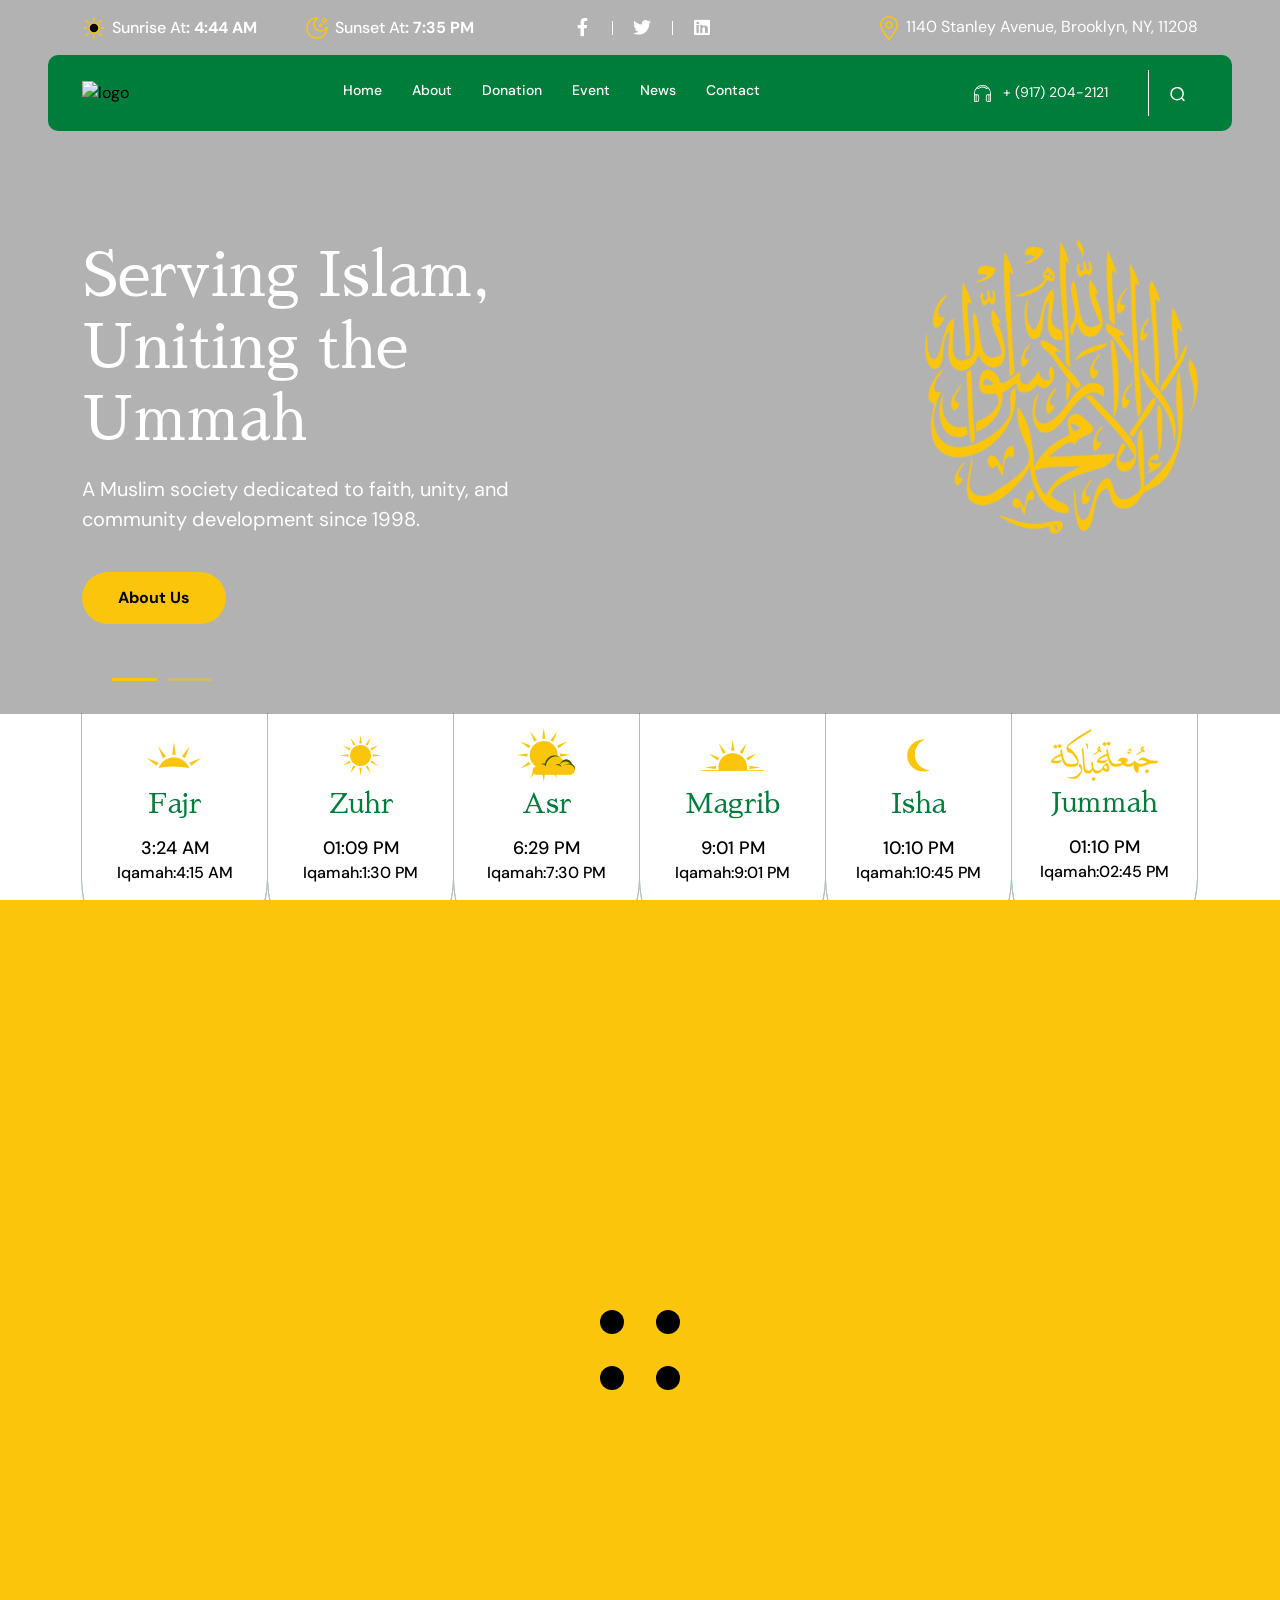
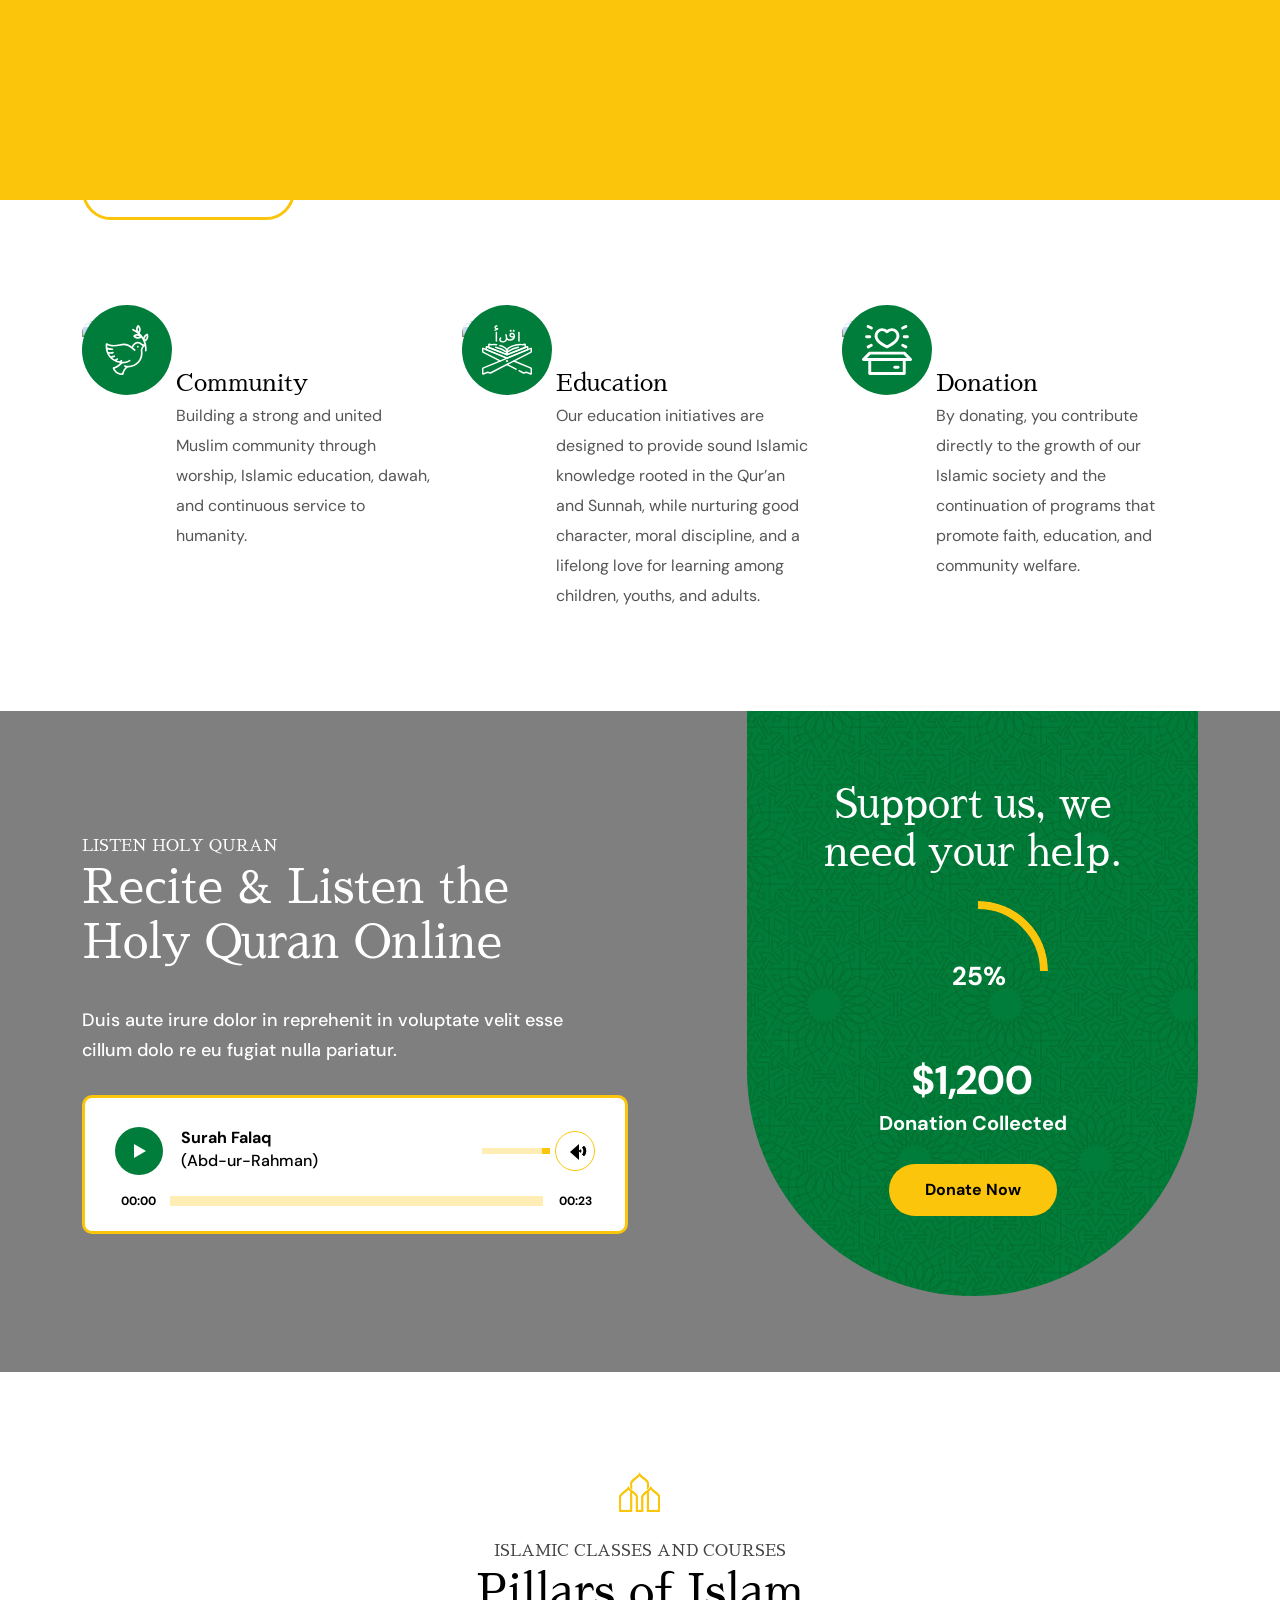
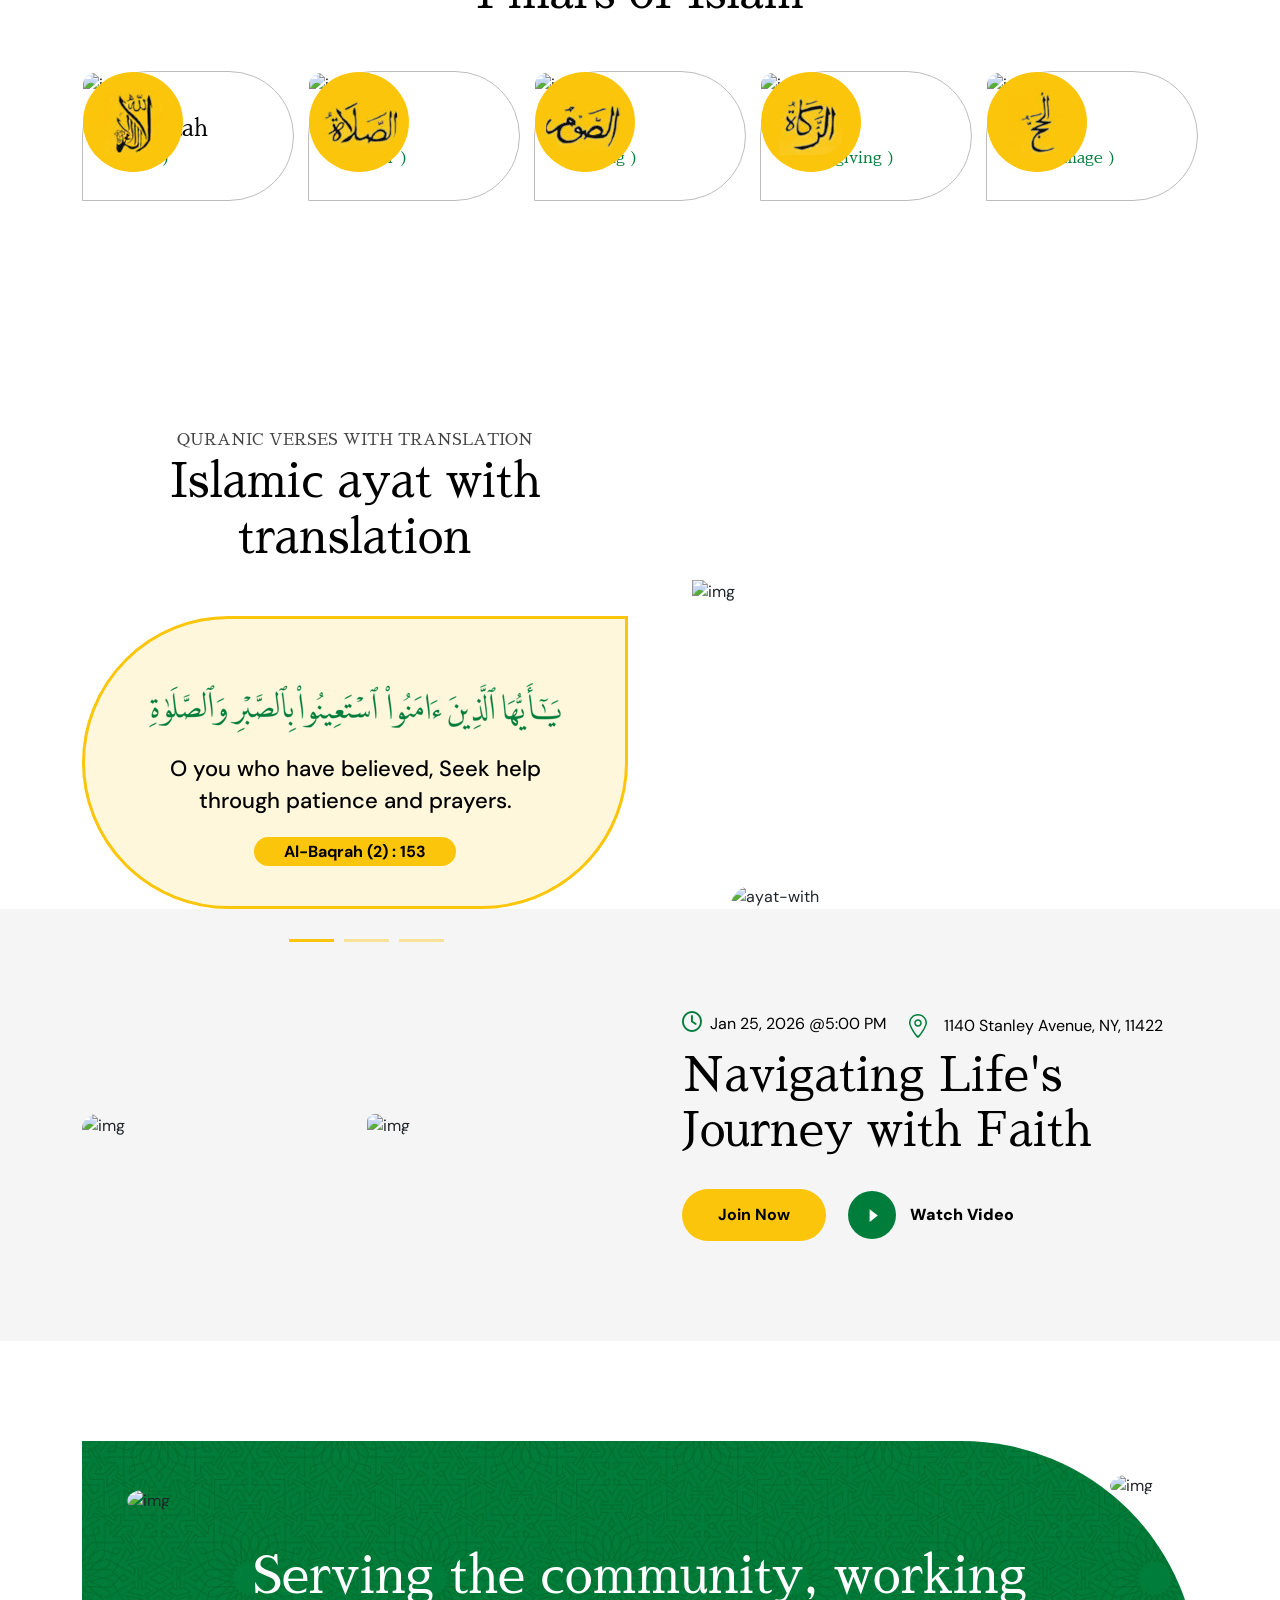
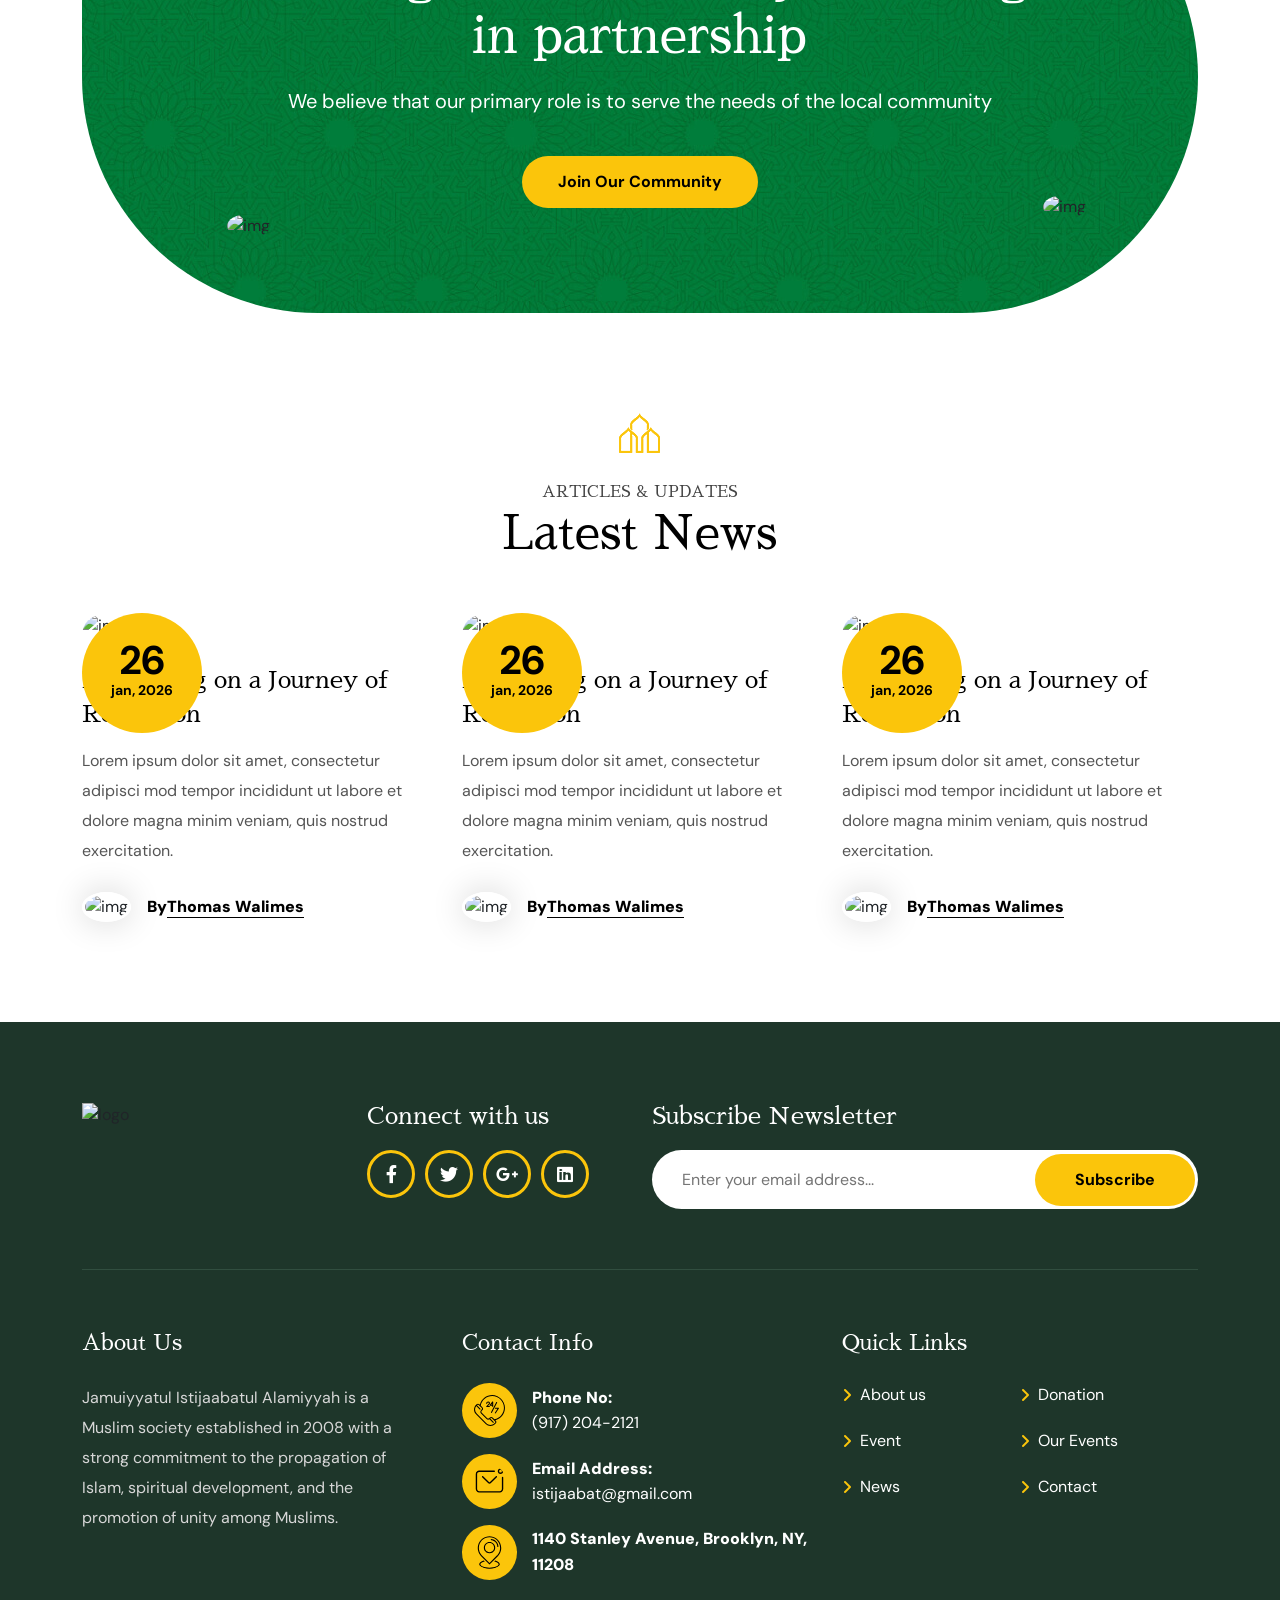
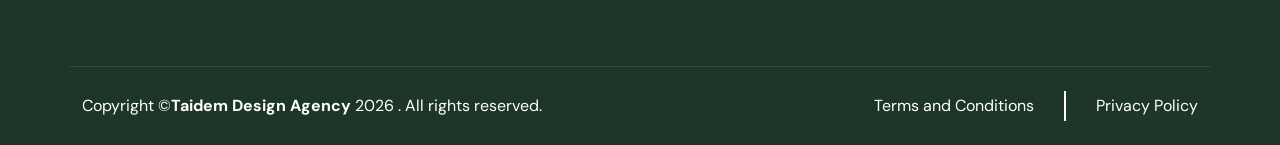
==== commit 031cb166: "Update index.html" ====
--- a/index.html
+++ b/index.html
@@ -12,9 +12,9 @@
     <!-- fancybox -->
     <link rel="stylesheet" href="assets/css/jquery.fancybox.min.css">
     <link rel="stylesheet" href="assets/css/nice-select.css">
-    <link rel="stylesheet" href="assets/css/audioplayer.css">
     <!-- Font Awesome 6 -->
     <link rel="stylesheet" href="assets/css/fontawesome.min.css">
+    <link rel="stylesheet" href="assets/css/audioplayer.css">
     <!-- style -->
     <link rel="stylesheet" href="assets/css/style.css">
     <!-- responsive -->
@@ -34,7 +34,7 @@
   </div>
   <!-- preloader end -->
   <!-- header -->
-  <header>
+<header>
     <div class="container">
         <div class="top-bar">
             <div class="row align-items-center">
@@ -126,7 +126,7 @@
                         </li>
                         <li class="navbar-dropdown">
                             <a href="about.html">About</a>
-                        </li>                        
+                        </li>
                         <li class="navbar-dropdown">
                             <a href="our-campaigns.html">Donation</a>
                         </li>                       
@@ -142,7 +142,7 @@
                     </ul>
                 </nav>
                 <div class="header-search">
-                    <a href="callto:+(00)123-345-11"><svg xmlns="http://www.w3.org/2000/svg" viewBox="0 0 512 512"><path d="M442.77,80.93l.27-.27-9.39-9a256,256,0,0,0-351.8-3.23h0l-.29.28-9.43,8.77.23.23A257,257,0,0,0,0,256V480a32,32,0,0,0,32,32H94.4a59.2,59.2,0,0,0,59.2-59.2v-112a59.2,59.2,0,0,0-59.2-59.2H25.6V256A231.25,231.25,0,0,1,90.48,95.78l6.95,6.95c15.42,15.41,39.38,17.79,56.95,5.66a179.16,179.16,0,0,1,206,2,44.07,44.07,0,0,0,25.82,8.34,45.65,45.65,0,0,0,32.29-13.53L424.66,99A228.56,228.56,0,0,1,486.4,256v25.6H417.6a59.2,59.2,0,0,0-59.2,59.2v112A59.2,59.2,0,0,0,417.6,512H480a32,32,0,0,0,32-32V256A254,254,0,0,0,442.77,80.93ZM76.8,307.2H94.4A33.64,33.64,0,0,1,128,340.8v112a33.64,33.64,0,0,1-33.6,33.6H76.8Zm-25.6,0V486.4H32a6.41,6.41,0,0,1-6.4-6.4V307.2ZM400.41,87.09c-6.81,6.82-17.59,7.91-25.06,2.51a204.77,204.77,0,0,0-235.51-2.3c-7.42,5.13-17.65,4-24.31-2.68l-6.26-6.26a230.51,230.51,0,0,1,297,2.89ZM435.2,486.4H417.6A33.64,33.64,0,0,1,384,452.8v-112a33.64,33.64,0,0,1,33.6-33.6h17.6Zm51.2-6.4a6.41,6.41,0,0,1-6.4,6.4H460.8V307.2h25.6V480Z"/></svg>+ (917) 204-2121</a>
+                    <a href="callto:+(917)204-2121"><svg xmlns="http://www.w3.org/2000/svg" viewBox="0 0 512 512"><path d="M442.77,80.93l.27-.27-9.39-9a256,256,0,0,0-351.8-3.23h0l-.29.28-9.43,8.77.23.23A257,257,0,0,0,0,256V480a32,32,0,0,0,32,32H94.4a59.2,59.2,0,0,0,59.2-59.2v-112a59.2,59.2,0,0,0-59.2-59.2H25.6V256A231.25,231.25,0,0,1,90.48,95.78l6.95,6.95c15.42,15.41,39.38,17.79,56.95,5.66a179.16,179.16,0,0,1,206,2,44.07,44.07,0,0,0,25.82,8.34,45.65,45.65,0,0,0,32.29-13.53L424.66,99A228.56,228.56,0,0,1,486.4,256v25.6H417.6a59.2,59.2,0,0,0-59.2,59.2v112A59.2,59.2,0,0,0,417.6,512H480a32,32,0,0,0,32-32V256A254,254,0,0,0,442.77,80.93ZM76.8,307.2H94.4A33.64,33.64,0,0,1,128,340.8v112a33.64,33.64,0,0,1-33.6,33.6H76.8Zm-25.6,0V486.4H32a6.41,6.41,0,0,1-6.4-6.4V307.2ZM400.41,87.09c-6.81,6.82-17.59,7.91-25.06,2.51a204.77,204.77,0,0,0-235.51-2.3c-7.42,5.13-17.65,4-24.31-2.68l-6.26-6.26a230.51,230.51,0,0,1,297,2.89ZM435.2,486.4H417.6A33.64,33.64,0,0,1,384,452.8v-112a33.64,33.64,0,0,1,33.6-33.6h17.6Zm51.2-6.4a6.41,6.41,0,0,1-6.4,6.4H460.8V307.2h25.6V480Z"/></svg>+ (917) 204-2121</a>
                     <div class="header-search-button search-box-outer">
                         <a href="javascript:void(0)" class="search-btn">
                             <svg height="24" viewBox="0 0 24 24" width="24" xmlns="http://www.w3.org/2000/svg"><g id="_12" data-name="12"><path d="m21.71 20.29-2.83-2.82a9.52 9.52 0 1 0 -1.41 1.41l2.82 2.83a1 1 0 0 0 1.42 0 1 1 0 0 0 0-1.42zm-17.71-8.79a7.5 7.5 0 1 1 7.5 7.5 7.5 7.5 0 0 1 -7.5-7.5z"></path></g></svg>
@@ -169,21 +169,84 @@
     </div>
   </header>
   <!-- header end -->
-    <section class="bannr-section" style="background-image: url(https://res.cloudinary.com/delbjwwfy/image/upload/v1769164989/2151259786_wyami9.jpg);">
-        <div class="container">
-            <div class="bannr-text">
-                <img src="assets/img/heading-img.png" alt="icon">
-                <h2>About</h2>
-                <ol class="breadcrumb">
-                  <li class="breadcrumb-item">
-                    <a href="index.html">Home</a>
-                  </li>
-                    <li class="breadcrumb-item active" aria-current="page">About</li>
-                </ol>
-            </div>
-        </div>
-    </section>
-    <section class="gap position-relative">
+    <section class="slider-home-1 owl-carousel owl-theme">
+       </div>
+        <div class="hero-section item">
+            <img src="https://res.cloudinary.com/delbjwwfy/image/upload/v1769166234/Slider_2_u66oxn.png" alt="hero-img" class="hero-img-style">
+            <div class="container">
+                <div class="row">
+                    <div class="col-lg-6">
+                        <div class="hero-text">
+                            <h1>Serving Islam, Uniting the Ummah</h1>
+                            <p>A Muslim society dedicated to faith, unity, and community development since 1998.</p>
+                            <a href="about.html" class="btn">About us</a>
+                        </div>
+                    </div>
+                    <div class="col-lg-6">
+                        <div class="hero-img">
+                            <img src="assets/img/hero-img-1.png" alt="hero-img">
+                        </div>
+                    </div>
+                </div>
+            </div>
+        </div>
+        <div class="hero-section item">
+            <img src="https://res.cloudinary.com/delbjwwfy/image/upload/v1768561792/hero-imgd_yer93z.jpg" alt="hero-img" class="hero-img-style">
+            <div class="container">
+                <div class="row">
+                    <div class="col-lg-6">
+                        <div class="hero-text">
+                            <h1>Strengthening Faith, Serving Humanity</h1>
+                            <p>An Islamic society devoted to spiritual upliftment and positive impact in society.</p>
+                            <a href="about.html" class="btn">About us</a>
+                        </div>
+                    </div>                    
+                    <div class="col-lg-6">
+                        <div class="hero-img">
+                            <img src="assets/img/hero-img-1.png" alt="hero-img">
+                        </div>
+                    </div>
+                </div>
+            </div>
+        </div>
+    </section>
+    <section class="gap no-top">
+        <div class="container">
+            <div class="namaz-timing">
+                <div class="namaz-time">
+                    <img src="assets/img/namaz-time-icon-1.png" alt="icon">
+                    <h4>Fajr</h4>
+                    <h5>3:24 AM<span>Iqamah:4:15 AM</span></h5>
+                </div>
+                <div class="namaz-time">
+                    <img src="assets/img/namaz-time-icon-2.png" alt="icon">
+                    <h4>Zuhr</h4>
+                    <h5>01:09 PM<span>Iqamah:1:30 PM</span></h5>
+                </div>
+                <div class="namaz-time">
+                    <img src="assets/img/namaz-time-icon-3.png" alt="icon">
+                    <h4>Asr</h4>
+                    <h5>6:29 PM<span>Iqamah:7:30 PM</span></h5>
+                </div>
+                <div class="namaz-time">
+                    <img src="assets/img/namaz-time-icon-4.png" alt="icon">
+                    <h4>Magrib</h4>
+                    <h5>9:01 PM<span>Iqamah:9:01 PM</span></h5>
+                </div>
+                <div class="namaz-time">
+                    <img src="assets/img/namaz-time-icon-5.png" alt="icon">
+                    <h4>Isha</h4>
+                    <h5>10:10 PM<span>Iqamah:10:45 PM</span></h5>
+                </div>
+                <div class="namaz-time">
+                    <img src="assets/img/namaz-time-icon-6.png" alt="icon">
+                    <h4>Jummah</h4>
+                    <h5>01:10 PM<span>Iqamah:02:45 PM</span></h5>
+                </div>
+            </div>
+        </div>
+    </section>
+    <section class="position-relative">
         <div class="container">
             <div class="heading">
                 <img src="assets/img/heading-img.png" alt="icon">
@@ -200,6 +263,7 @@
                             <li>Knowledge and enlightenment</li>
                             <li>Moral discipline and integrity</li>
                         </ul>
+                        <a href="about.html" class="btn">Read Our History</a>
                     </div>
                 </div>
                 <div class="col-lg-7">
@@ -220,7 +284,7 @@
                         <div class="col-lg-7 col-6">
                             <div class="real-history-book two hoverimg">
                                 <figure>
-                                    <img src="https://res.cloudinary.com/delbjwwfy/image/upload/v1769505283/real-history-boy_ih6nir.jpg" alt="real-history-boy">
+                                    <img src="https://res.cloudinary.com/delbjwwfy/image/upload/v1769505283/real-history-boy_ih6nir.jpg" alt="real-history-boy"> 
                                 </figure>
                             </div>
                         </div>
@@ -229,106 +293,238 @@
             </div>
         </div>
     </section>
-    <section class="gap our-courses-section">
-        <div class="container">
-            <div class="heading">
-                <img src="assets/img/heading-img.png" alt="icon">
-                <p>a religious scholar</p>
-                <h2>Islamic Scholars </h2>
-            </div>
+    <div class="gap">
+        <div class="container">
             <div class="row">
-                <div class="col-lg-3 col-sm-6">
-                    <div class="scholars">
-                        <div class="opening-time hoverimg">
-                            <figure>
-                                <img src="https://placehold.co/250x310" alt="img">
-                            </figure>
-                            <div class="opening-time-text">
-                                <h3><a href="#">Molana Rehman</a></h3>
-                                <span>Islamic Speaker</span>
-                                <a href="callto:+(00)123-345-11"><svg xmlns="http://www.w3.org/2000/svg" viewBox="0 0 512 512"><path d="M442.77,80.93l.27-.27-9.39-9a256,256,0,0,0-351.8-3.23h0l-.29.28-9.43,8.77.23.23A257,257,0,0,0,0,256V480a32,32,0,0,0,32,32H94.4a59.2,59.2,0,0,0,59.2-59.2v-112a59.2,59.2,0,0,0-59.2-59.2H25.6V256A231.25,231.25,0,0,1,90.48,95.78l6.95,6.95c15.42,15.41,39.38,17.79,56.95,5.66a179.16,179.16,0,0,1,206,2,44.07,44.07,0,0,0,25.82,8.34,45.65,45.65,0,0,0,32.29-13.53L424.66,99A228.56,228.56,0,0,1,486.4,256v25.6H417.6a59.2,59.2,0,0,0-59.2,59.2v112A59.2,59.2,0,0,0,417.6,512H480a32,32,0,0,0,32-32V256A254,254,0,0,0,442.77,80.93ZM76.8,307.2H94.4A33.64,33.64,0,0,1,128,340.8v112a33.64,33.64,0,0,1-33.6,33.6H76.8Zm-25.6,0V486.4H32a6.41,6.41,0,0,1-6.4-6.4V307.2ZM400.41,87.09c-6.81,6.82-17.59,7.91-25.06,2.51a204.77,204.77,0,0,0-235.51-2.3c-7.42,5.13-17.65,4-24.31-2.68l-6.26-6.26a230.51,230.51,0,0,1,297,2.89ZM435.2,486.4H417.6A33.64,33.64,0,0,1,384,452.8v-112a33.64,33.64,0,0,1,33.6-33.6h17.6Zm51.2-6.4a6.41,6.41,0,0,1-6.4,6.4H460.8V307.2h25.6V480Z"/></svg>+(00) 123-345-11</a>
-                            </div>
-                        </div>
-                        <div class="share-nodes">
-                            <a href="#"><i class="fa-solid fa-share-nodes"></i></a>
-                            <ul class="social-media">
-                                <li><a href="#"><i class="fab fa-facebook-f icon"></i></a></li>
-                                <li><a href="#"><i class="fab fa-twitter icon"></i></a></li>
-                                <li><a href="#"><i class="fa-brands fa-linkedin"></i></a></li>
-                            </ul>
-                        </div>
-                    </div>
-                </div>
-                <div class="col-lg-3 col-sm-6">
-                    <div class="scholars">
-                        <div class="opening-time hoverimg">
-                            <figure>
-                                <img src="https://placehold.co/250x310" alt="img">
-                            </figure>
-                            <div class="opening-time-text">
-                                <h3><a href="#">Bibi Sheribano</a></h3>
-                                <span>Islamic Speaker</span>
-                                <a href="callto:+(00)123-345-11"><svg xmlns="http://www.w3.org/2000/svg" viewBox="0 0 512 512"><path d="M442.77,80.93l.27-.27-9.39-9a256,256,0,0,0-351.8-3.23h0l-.29.28-9.43,8.77.23.23A257,257,0,0,0,0,256V480a32,32,0,0,0,32,32H94.4a59.2,59.2,0,0,0,59.2-59.2v-112a59.2,59.2,0,0,0-59.2-59.2H25.6V256A231.25,231.25,0,0,1,90.48,95.78l6.95,6.95c15.42,15.41,39.38,17.79,56.95,5.66a179.16,179.16,0,0,1,206,2,44.07,44.07,0,0,0,25.82,8.34,45.65,45.65,0,0,0,32.29-13.53L424.66,99A228.56,228.56,0,0,1,486.4,256v25.6H417.6a59.2,59.2,0,0,0-59.2,59.2v112A59.2,59.2,0,0,0,417.6,512H480a32,32,0,0,0,32-32V256A254,254,0,0,0,442.77,80.93ZM76.8,307.2H94.4A33.64,33.64,0,0,1,128,340.8v112a33.64,33.64,0,0,1-33.6,33.6H76.8Zm-25.6,0V486.4H32a6.41,6.41,0,0,1-6.4-6.4V307.2ZM400.41,87.09c-6.81,6.82-17.59,7.91-25.06,2.51a204.77,204.77,0,0,0-235.51-2.3c-7.42,5.13-17.65,4-24.31-2.68l-6.26-6.26a230.51,230.51,0,0,1,297,2.89ZM435.2,486.4H417.6A33.64,33.64,0,0,1,384,452.8v-112a33.64,33.64,0,0,1,33.6-33.6h17.6Zm51.2-6.4a6.41,6.41,0,0,1-6.4,6.4H460.8V307.2h25.6V480Z"/></svg>+(00) 123-345-11</a>
-                            </div>
-                        </div>
-                        <div class="share-nodes">
-                            <a href="#"><i class="fa-solid fa-share-nodes"></i></a>
-                            <ul class="social-media">
-                                <li><a href="#"><i class="fab fa-facebook-f icon"></i></a></li>
-                                <li><a href="#"><i class="fab fa-twitter icon"></i></a></li>
-                                <li><a href="#"><i class="fa-brands fa-linkedin"></i></a></li>
-                            </ul>
-                        </div>
-                    </div>
-                </div>
-                <div class="col-lg-3 col-sm-6">
-                    <div class="scholars">
-                        <div class="opening-time hoverimg">
-                            <figure>
-                                <img src="https://placehold.co/250x310" alt="img">
-                            </figure>
-                            <div class="opening-time-text">
-                                <h3><a href="#">Mokhti Ibrahim</a></h3>
-                                <span>Islamic Speaker</span>
-                                <a href="callto:+(00)123-345-11"><svg xmlns="http://www.w3.org/2000/svg" viewBox="0 0 512 512"><path d="M442.77,80.93l.27-.27-9.39-9a256,256,0,0,0-351.8-3.23h0l-.29.28-9.43,8.77.23.23A257,257,0,0,0,0,256V480a32,32,0,0,0,32,32H94.4a59.2,59.2,0,0,0,59.2-59.2v-112a59.2,59.2,0,0,0-59.2-59.2H25.6V256A231.25,231.25,0,0,1,90.48,95.78l6.95,6.95c15.42,15.41,39.38,17.79,56.95,5.66a179.16,179.16,0,0,1,206,2,44.07,44.07,0,0,0,25.82,8.34,45.65,45.65,0,0,0,32.29-13.53L424.66,99A228.56,228.56,0,0,1,486.4,256v25.6H417.6a59.2,59.2,0,0,0-59.2,59.2v112A59.2,59.2,0,0,0,417.6,512H480a32,32,0,0,0,32-32V256A254,254,0,0,0,442.77,80.93ZM76.8,307.2H94.4A33.64,33.64,0,0,1,128,340.8v112a33.64,33.64,0,0,1-33.6,33.6H76.8Zm-25.6,0V486.4H32a6.41,6.41,0,0,1-6.4-6.4V307.2ZM400.41,87.09c-6.81,6.82-17.59,7.91-25.06,2.51a204.77,204.77,0,0,0-235.51-2.3c-7.42,5.13-17.65,4-24.31-2.68l-6.26-6.26a230.51,230.51,0,0,1,297,2.89ZM435.2,486.4H417.6A33.64,33.64,0,0,1,384,452.8v-112a33.64,33.64,0,0,1,33.6-33.6h17.6Zm51.2-6.4a6.41,6.41,0,0,1-6.4,6.4H460.8V307.2h25.6V480Z"/></svg>+(00) 123-345-11</a>
-                            </div>
-                        </div>
-                        <div class="share-nodes">
-                            <a href="#"><i class="fa-solid fa-share-nodes"></i></a>
-                            <ul class="social-media">
-                                <li><a href="#"><i class="fab fa-facebook-f icon"></i></a></li>
-                                <li><a href="#"><i class="fab fa-twitter icon"></i></a></li>
-                                <li><a href="#"><i class="fa-brands fa-linkedin"></i></a></li>
-                            </ul>
-                        </div>
-                    </div>
-                </div>
-                <div class="col-lg-3 col-sm-6">
-                    <div class="scholars mb-0">
-                        <div class="opening-time hoverimg">
-                            <figure>
-                                <img src="https://placehold.co/250x310" alt="img">
-                            </figure>
-                            <div class="opening-time-text">
-                                <h3><a href="#">Zahra Batool</a></h3>
-                                <span>Islamic Speaker</span>
-                                <a href="callto:+(00)123-345-11"><svg xmlns="http://www.w3.org/2000/svg" viewBox="0 0 512 512"><path d="M442.77,80.93l.27-.27-9.39-9a256,256,0,0,0-351.8-3.23h0l-.29.28-9.43,8.77.23.23A257,257,0,0,0,0,256V480a32,32,0,0,0,32,32H94.4a59.2,59.2,0,0,0,59.2-59.2v-112a59.2,59.2,0,0,0-59.2-59.2H25.6V256A231.25,231.25,0,0,1,90.48,95.78l6.95,6.95c15.42,15.41,39.38,17.79,56.95,5.66a179.16,179.16,0,0,1,206,2,44.07,44.07,0,0,0,25.82,8.34,45.65,45.65,0,0,0,32.29-13.53L424.66,99A228.56,228.56,0,0,1,486.4,256v25.6H417.6a59.2,59.2,0,0,0-59.2,59.2v112A59.2,59.2,0,0,0,417.6,512H480a32,32,0,0,0,32-32V256A254,254,0,0,0,442.77,80.93ZM76.8,307.2H94.4A33.64,33.64,0,0,1,128,340.8v112a33.64,33.64,0,0,1-33.6,33.6H76.8Zm-25.6,0V486.4H32a6.41,6.41,0,0,1-6.4-6.4V307.2ZM400.41,87.09c-6.81,6.82-17.59,7.91-25.06,2.51a204.77,204.77,0,0,0-235.51-2.3c-7.42,5.13-17.65,4-24.31-2.68l-6.26-6.26a230.51,230.51,0,0,1,297,2.89ZM435.2,486.4H417.6A33.64,33.64,0,0,1,384,452.8v-112a33.64,33.64,0,0,1,33.6-33.6h17.6Zm51.2-6.4a6.41,6.41,0,0,1-6.4,6.4H460.8V307.2h25.6V480Z"/></svg>+(00) 123-345-11</a>
-                            </div>
-                        </div>
-                        <div class="share-nodes">
-                            <a href="#"><i class="fa-solid fa-share-nodes"></i></a>
-                            <ul class="social-media">
-                                <li><a href="#"><i class="fab fa-facebook-f icon"></i></a></li>
-                                <li><a href="#"><i class="fab fa-twitter icon"></i></a></li>
-                                <li><a href="#"><i class="fa-brands fa-linkedin"></i></a></li>
-                            </ul>
-                        </div>
-                    </div>
-                </div>
-            </div>
-        </div>
-    </section>
-    <section class="listen-holy" style="background-image: url(https://placehold.co/1920x740);">
+                <div class="col-lg-4 col-md-6">
+                    <div class="community hoverimg">
+                        <figure>
+                            <img src="https://res.cloudinary.com/delbjwwfy/image/upload/v1769505480/donation-img-1_epue0j.jpg" alt="img">
+                        </figure>
+                        <div class="community-text">
+                            <div>
+                                <i>
+                                    <svg version="1.1" id="Layer_1" xmlns="http://www.w3.org/2000/svg" xmlns:xlink="http://www.w3.org/1999/xlink" x="0px" y="0px"
+                                    viewBox="0 0 512 512" style="enable-background:new 0 0 512 512;" xml:space="preserve">
+                                    <g>
+                                        <g>
+                                            <path d="M469.731,139.705c6.453-14.712,6.792-31.057,0.952-46.024c-1.724-4.42-6.704-6.608-11.128-4.882
+                                                c-14.967,5.839-26.763,17.158-33.218,31.87c-1.19,2.712-2.169,5.481-2.942,8.285c-10.543-17.036-23.331-32.683-38.071-46.464
+                                                c8.15-11.362,12.059-25.08,11.061-39.205c-1.132-16.026-8.436-30.651-20.569-41.183c-3.585-3.112-9.012-2.728-12.121,0.856
+                                                c-13.05,15.033-17.288,34.755-13.182,52.823c-9.34-5.818-19.177-11.005-29.475-15.471c-4.352-1.886-9.413,0.111-11.302,4.465
+                                                c-1.888,4.353,0.111,9.414,4.465,11.302c21.793,9.451,41.372,22.362,58.243,37.896c-1.812-0.298-3.645-0.523-5.499-0.659
+                                                c-16.025-1.165-31.54,3.983-43.693,14.491c-3.589,3.104-3.983,8.53-0.88,12.12c11.879,13.737,28.661,20.78,45.538,20.78
+                                                c12.313,0,24.675-3.758,35.214-11.394c14.503,21.045,25.143,44.692,31.222,69.767c-7.448,0.115-20.975-1.651-33.073-13.749
+                                                c-0.183-0.183-0.376-0.359-0.575-0.525c-0.826-0.687-20.524-16.787-46.117-10.961c-19.562,4.452-36.526,20.162-50.524,46.752
+                                                c-14.769-10.801-46.333-30.527-79.866-30.527c-13.021,0-28.414,2.958-44.711,6.088c-38.549,7.405-86.525,16.623-128.004-8.955
+                                                c-2.458-1.517-5.514-1.696-8.132-0.478c-2.619,1.218-4.451,3.668-4.877,6.524c-0.449,3.012-10.494,74.438,33.323,132.21
+                                                c25.671,33.848,64.259,55.615,114.848,64.829c-13.324,13.753-39,35.959-70.916,42.473c-2.352,0.48-4.396,1.922-5.637,3.978
+                                                s-1.565,4.536-0.895,6.841c0.213,0.732,5.391,18.129,20.786,35.188c13.805,15.299,38.677,33.234,79.404,33.233
+                                                c1.195,0,2.409-0.016,3.63-0.047c4.365-0.112,7.951-3.48,8.338-7.828c0.037-0.419,4.113-41.462,42.907-69.899h6.07
+                                                c42.031,0,81.964-18.182,109.562-49.885c27.596-31.703,40.101-73.762,34.306-115.392c-2.826-20.309,6.811-40.042,23.893-50.47
+                                                c2.046,14.2,2.653,28.743,1.684,43.436c-0.312,4.735,3.273,8.827,8.008,9.14c0.192,0.013,0.384,0.019,0.574,0.019
+                                                c4.487,0,8.266-3.485,8.566-8.027c2.161-32.775-2.888-64.872-14.007-94.421C454.837,162.307,464.23,152.246,469.731,139.705z
+                                                 M366.262,45.416c-0.576-8.156,1.136-16.124,4.888-23.166c4.704,6.444,7.519,14.092,8.094,22.248
+                                                c0.576,8.156-1.135,16.123-4.888,23.165C369.652,61.219,366.837,53.571,366.262,45.416z M342.542,115.294
+                                                c7.046-3.734,15.015-5.425,23.164-4.837c8.15,0.592,15.789,3.419,22.222,8.132C373.469,126.221,355.746,124.936,342.542,115.294z
+                                                 M397.177,271.318c5.108,36.705-5.917,73.788-30.248,101.74c-24.332,27.952-59.541,43.984-96.6,43.984h-8.638
+                                                c-1.39-0.066-13.789-0.766-25.56-4.894c-4.478-1.573-9.382,0.786-10.951,5.264c-1.571,4.478,0.787,9.38,5.264,10.952
+                                                c3.563,1.25,7.148,2.233,10.549,3.01c-24.379,23.426-32.734,50.335-35.483,63.381c-48.34-1.566-69.102-32.379-76.444-47.635
+                                                c40.254-11.942,69.227-43.273,78.294-54.087c1.772,0.076,3.98,0.136,6.558,0.136c17.06,0,49.922-2.636,74.451-20.731
+                                                c3.818-2.817,4.631-8.197,1.814-12.015c-2.817-3.818-8.196-4.631-12.015-1.814c-27.876,20.565-71.419,17.226-73.758,17.028
+                                                c-0.802-0.101-1.592-0.214-2.388-0.322c1.055-0.892,2.066-1.809,2.998-2.742c3.356-3.356,3.356-8.796,0-12.151
+                                                c-3.356-3.356-8.796-3.356-12.151,0c-3.899,3.899-10.759,8.095-15.038,10.475c-9.528-2.235-18.536-4.98-27.011-8.241
+                                                c3.524-1.688,7.111-3.77,10.497-6.344c3.778-2.871,4.513-8.261,1.642-12.039c-2.87-3.777-8.26-4.513-12.039-1.642
+                                                c-8.027,6.101-18.076,8.56-22.688,9.419c-8.852-5.008-16.95-10.724-24.271-17.149c7.691-1.259,16.614-3.65,25.101-8.152
+                                                c4.192-2.224,5.787-7.425,3.563-11.618c-2.225-4.192-7.427-5.788-11.618-3.563c-12.07,6.404-25.847,7.398-32.384,7.471
+                                                c-1.031-1.258-2.047-2.528-3.034-3.825c-5.155-6.779-9.464-13.814-13.085-20.923c4.046,0.387,8.62,0.662,13.461,0.662
+                                                c9.182,0,19.313-0.989,28.571-4.075c4.502-1.501,6.935-6.367,5.435-10.869c-1.502-4.502-6.367-6.936-10.869-5.435
+                                                c-15.661,5.219-35.659,2.823-44.461,1.348c-3.101-8.774-5.304-17.42-6.844-25.606c10.769,3.425,27.226,6.951,49.378,6.951
+                                                c4.745,0,8.592-3.847,8.592-8.592c0-4.745-3.847-8.592-8.592-8.592c-27.464,0-44.834-5.954-51.996-9.042
+                                                c-0.757-8.908-0.817-16.674-0.631-22.625c43.766,20.836,90.22,11.911,128.177,4.619c15.469-2.972,30.082-5.78,41.467-5.78
+                                                c38.684,0,76.89,32.795,77.266,33.121c0.032,0.028,0.068,0.049,0.099,0.077c0.041,0.036,0.078,0.073,0.119,0.108l27.983,22.8
+                                                c1.595,1.299,3.514,1.932,5.422,1.932c2.494,0,4.967-1.08,6.666-3.165c2.997-3.679,2.445-9.091-1.234-12.089l-22.736-18.526
+                                                c11.715-23.321,25.616-37.41,40.431-40.869c16.078-3.755,29.462,5.823,31.279,7.201c8.903,8.774,18.417,13.5,26.954,15.953
+                                                C401.715,228.558,394.169,249.698,397.177,271.318z M438.891,151.033c-1.166-7.893-0.1-15.972,3.185-23.46
+                                                c3.285-7.487,8.506-13.744,15.104-18.232c1.166,7.893,0.1,15.972-3.185,23.46C450.709,140.29,445.488,146.546,438.891,151.033z"/>
+                                        </g>
+                                    </g>
+                                            <circle cx="367.222" cy="221.463" r="8.592"/>
+                                    </svg>
+                                </i>
+                            </div>
+                            <div>
+                                <a href="#">Community</a>
+                                <p>Building a strong and united Muslim community through worship, Islamic education, dawah, and continuous service to humanity.</p>
+                            </div>
+                        </div>
+                    </div>
+                </div>
+                <div class="col-lg-4 col-md-6">
+                    <div class="community hoverimg">
+                        <figure>
+                            <img src="https://res.cloudinary.com/delbjwwfy/image/upload/v1769505478/donation-img-2_onvpyo.jpg" alt="img">
+                        </figure>
+                        <div class="community-text">
+                            <div>
+                                <i>
+                                    <svg
+                                       version="1.1"
+                                       id="svg2055"
+                                       xml:space="preserve"
+                                       width="682.66669"
+                                       height="682.66669"
+                                       viewBox="0 0 682.66669 682.66669"
+                                       xmlns="http://www.w3.org/2000/svg"><defs
+                                         id="defs2059"><clipPath
+                                           clipPathUnits="userSpaceOnUse"
+                                           id="clipPath2073"><path
+                                             d="M 0,512 H 512 V 0 H 0 Z"
+                                             id="path2071" /></clipPath></defs><g
+                                         id="g2061"
+                                         transform="matrix(1.3333333,0,0,-1.3333333,0,682.66667)"><g
+                                           id="g2063"
+                                           transform="translate(256.002,107.5928)"><path
+                                             d="M 0,0 92.382,-47.597"
+                                             style="fill:none;stroke:#000000;stroke-width:15;stroke-linecap:round;stroke-linejoin:round;stroke-miterlimit:10;stroke-dasharray:none;stroke-opacity:1"
+                                             id="path2065" /></g><g
+                                           id="g2067"><g
+                                             id="g2069"
+                                             clip-path="url(#clipPath2073)"><g
+                                               id="g2075"
+                                               transform="translate(255.999,172.2031)"><path
+                                                 d="m 0,0 -243.464,100.096 c -2.385,0.98 -5.002,-0.773 -5.002,-3.352 V 65.613 c 0,-1.357 0.758,-2.6 1.964,-3.221 L -70.397,-28.34"
+                                                 style="fill:none;stroke:#000000;stroke-width:15;stroke-linecap:round;stroke-linejoin:round;stroke-miterlimit:10;stroke-dasharray:none;stroke-opacity:1"
+                                                 id="path2077" /></g><g
+                                               id="g2079"
+                                               transform="translate(379.5791,43.9238)"><path
+                                                 d="m 0,0 45.684,-23.537 c 0.804,-0.414 1.736,-0.513 2.609,-0.275 l 27.491,7.467 c 0.768,0.208 1.583,0.158 2.32,-0.142 l 41.791,-17.058 c 2.383,-0.973 4.993,0.78 4.993,3.355 v 53.889 c 0,1.469 -0.887,2.793 -2.246,3.351 L -52.785,99.174"
+                                                 style="fill:none;stroke:#000000;stroke-width:15;stroke-linecap:round;stroke-linejoin:round;stroke-miterlimit:10;stroke-dasharray:none;stroke-opacity:1"
+                                                 id="path2081" /></g><g
+                                               id="g2083"
+                                               transform="translate(9.7793,70.9741)"><path
+                                                 d="m 0,0 489.686,201.325 c 2.384,0.98 5.001,-0.773 5.001,-3.352 v -31.131 c 0,-1.357 -0.757,-2.6 -1.963,-3.221 L 76.958,-50.587 c -0.805,-0.414 -1.736,-0.513 -2.609,-0.276 l -27.492,7.467 c -0.767,0.209 -1.583,0.159 -2.319,-0.142 L 2.747,-60.595 c -2.384,-0.973 -4.993,0.78 -4.993,3.355 v 53.888 c 0,1.47 0.887,2.793 2.246,3.352 z"
+                                                 style="fill:none;stroke:#000000;stroke-width:15;stroke-linecap:round;stroke-linejoin:round;stroke-miterlimit:10;stroke-dasharray:none;stroke-opacity:1"
+                                                 id="path2085" /></g><g
+                                               id="g2087"
+                                               transform="translate(266,143.0972)"><path
+                                                 d="m 0,0 c 0,-5.523 -4.478,-10 -10,-10 -5.522,0 -10,4.477 -10,10 0,5.523 4.478,10 10,10 C -4.478,10 0,5.523 0,0"
+                                                 style="fill:#000000;fill-opacity:1;fill-rule:nonzero;stroke:none"
+                                                 id="path2089" /></g><g
+                                               id="g2091"
+                                               transform="translate(256,208.4199)"><path
+                                                 d="m 0,0 -205.528,80.97 c -3.146,1.239 -6.551,-1.08 -6.551,-4.461 V 50.975 L 0,-36.217 212.079,50.975 v 25.534 c 0,3.381 -3.405,5.7 -6.551,4.461 z"
+                                                 style="fill:none;stroke:#000000;stroke-width:15;stroke-linecap:round;stroke-linejoin:round;stroke-miterlimit:10;stroke-dasharray:none;stroke-opacity:1"
+                                                 id="path2093" /></g><g
+                                               id="g2095"
+                                               transform="translate(149.4482,309.9321)"><path
+                                                 d="m 0,0 c -14.219,1.945 -28.625,2.348 -42.955,1.208 -10.287,-0.817 -23.044,-0.615 -32.51,3.561 -1.977,0.872 -4.202,-0.525 -4.202,-2.686 v -30.232 l 186.219,-73.363 v 47.735 c 0,0 -13.253,29.173 -73.385,46.585"
+                                                 style="fill:none;stroke:#000000;stroke-width:15;stroke-linecap:round;stroke-linejoin:round;stroke-miterlimit:10;stroke-dasharray:none;stroke-opacity:1"
+                                                 id="path2097" /></g><g
+                                               id="g2099"
+                                               transform="translate(139.6553,283.291)"><path
+                                                 d="M 0,0 C 0,0 68.76,-14.03 116.345,-50.89"
+                                                 style="fill:none;stroke:#000000;stroke-width:15;stroke-linecap:round;stroke-linejoin:round;stroke-miterlimit:10;stroke-dasharray:none;stroke-opacity:1"
+                                                 id="path2101" /></g><g
+                                               id="g2103"
+                                               transform="translate(442.2187,312.0146)"><path
+                                                 d="m 0,0 v -30.232 l -186.219,-73.363 v 47.736 c 0,0 15.972,35.158 92.406,51.317 18.752,3.965 37.995,5.187 57.101,3.668 10.287,-0.818 23.044,-0.616 32.51,3.56 C -2.225,3.559 0,2.162 0,0 Z"
+                                                 style="fill:none;stroke:#000000;stroke-width:15;stroke-linecap:round;stroke-linejoin:round;stroke-miterlimit:10;stroke-dasharray:none;stroke-opacity:1"
+                                                 id="path2105" /></g><g
+                                               id="g2107"
+                                               transform="translate(372.3447,283.291)"><path
+                                                 d="M 0,0 C 0,0 -68.76,-14.03 -116.345,-50.89"
+                                                 style="fill:none;stroke:#000000;stroke-width:15;stroke-linecap:round;stroke-linejoin:round;stroke-miterlimit:10;stroke-dasharray:none;stroke-opacity:1"
+                                                 id="path2109" /></g><g
+                                               id="g2111"
+                                               transform="translate(303.5596,452.8174)"><path
+                                                 d="m 0,0 c 0,-5.523 -4.478,-10 -10,-10 -5.523,0 -10,4.477 -10,10 0,5.523 4.477,10 10,10 C -4.478,10 0,5.523 0,0"
+                                                 style="fill:#000000;fill-opacity:1;fill-rule:nonzero;stroke:none"
+                                                 id="path2113" /></g><g
+                                               id="g2115"
+                                               transform="translate(334.1777,452.8174)"><path
+                                                 d="m 0,0 c 0,-5.523 -4.477,-10 -10,-10 -5.522,0 -10,4.477 -10,10 0,5.523 4.478,10 10,10 C -4.477,10 0,5.523 0,0"
+                                                 style="fill:#000000;fill-opacity:1;fill-rule:nonzero;stroke:none"
+                                                 id="path2117" /></g><g
+                                               id="g2119"
+                                               transform="translate(378.3437,435.1978)"><path
+                                                 d="M 0,0 V -86.025"
+                                                 style="fill:none;stroke:#000000;stroke-width:15;stroke-linecap:round;stroke-linejoin:round;stroke-miterlimit:10;stroke-dasharray:none;stroke-opacity:1"
+                                                 id="path2121" /></g><g
+                                               id="g2123"
+                                               transform="translate(147.0088,435.1978)"><path
+                                                 d="M 0,0 V -86.025"
+                                                 style="fill:none;stroke:#000000;stroke-width:15;stroke-linecap:round;stroke-linejoin:round;stroke-miterlimit:10;stroke-dasharray:none;stroke-opacity:1"
+                                                 id="path2125" /></g><g
+                                               id="g2127"
+                                               transform="translate(324.5977,392.6606)"><path
+                                                 d="m 0,0 c -11.548,-5.472 -31.677,-4.554 -36.021,10.17 -2.893,9.809 4.375,19.19 13.49,21.927 C -3.647,37.769 6.784,20.553 6.937,3.812 7.164,-20.914 -11.739,-31.806 -33.76,-33.939 c -12.856,-1.246 -25.615,3.071 -35.511,10.891"
+                                                 style="fill:none;stroke:#000000;stroke-width:15;stroke-linecap:round;stroke-linejoin:round;stroke-miterlimit:10;stroke-dasharray:none;stroke-opacity:1"
+                                                 id="path2129" /></g><g
+                                               id="g2131"
+                                               transform="translate(245.7812,411.5166)"><path
+                                                 d="m 0,0 c 0.896,-4.418 1.791,-8.836 2.687,-13.254 1.674,-8.267 3.358,-16.634 2.976,-25.06 -0.383,-8.425 -3.051,-17.051 -8.99,-23.04 -10.059,-10.143 -34.873,-13.691 -47.489,-6.72 -13.32,7.36 -15.865,24.976 -3.805,34.791"
+                                                 style="fill:none;stroke:#000000;stroke-width:15;stroke-linecap:round;stroke-linejoin:round;stroke-miterlimit:10;stroke-dasharray:none;stroke-opacity:1"
+                                                 id="path2133" /></g><g
+                                               id="g2135"
+                                               transform="translate(151.1191,501.5239)"><path
+                                                 d="m 0,0 c -10.49,2.404 -20.33,-7.28 -15.954,-18.577 3.885,-10.032 16.015,-10.943 25.196,-10.289 0,0 -14.009,-7.289 -26.705,-12.782"
+                                                 style="fill:none;stroke:#000000;stroke-width:15;stroke-linecap:round;stroke-linejoin:round;stroke-miterlimit:10;stroke-dasharray:none;stroke-opacity:1"
+                                                 id="path2137" /></g></g></g></g></svg>
+                                </i>
+                            </div>
+                            <div>
+                                <a href="#">Education</a>
+                                <p>Our education initiatives are designed to provide sound Islamic knowledge rooted in the Qur’an and Sunnah, while nurturing good character, moral discipline, and a lifelong love for learning among children, youths, and adults.</p>
+                            </div>
+                        </div>
+                    </div>
+                </div>
+                <div class="col-lg-4 col-md-6">
+                    <div class="community hoverimg mb-0">
+                        <figure>
+                            <img src="https://res.cloudinary.com/delbjwwfy/image/upload/v1769505477/donation-img-3_imibkj.jpg" alt="img">
+                        </figure>
+                        <div class="community-text">
+                            <div>
+                                <i>
+                                    <svg xmlns="http://www.w3.org/2000/svg" xmlns:xlink="http://www.w3.org/1999/xlink" version="1.1" id="Capa_1" x="0px" y="0px" viewBox="0 0 512 512" style="enable-background:new 0 0 512 512;" xml:space="preserve" width="512" height="512">
+                                    <g>
+                                        <path style="fill:none;stroke:#000000;stroke-width:30;stroke-linecap:round;stroke-linejoin:round;stroke-miterlimit:10;" d="&#10;&#9;&#9;M256,68.904c11.785-13.351,29.016-21.77,48.2-21.77c35.467,0,64.267,28.792,64.267,64.267C368.467,175.667,256,223.867,256,223.867&#10;&#9;&#9;s-112.467-48.2-112.467-112.467c0-35.475,28.799-64.267,64.267-64.267C226.984,47.133,244.215,55.552,256,68.904z"/>
+                                        
+                                            <line style="fill:none;stroke:#000000;stroke-width:30;stroke-linecap:round;stroke-linejoin:round;stroke-miterlimit:10;" x1="448.8" y1="15" x2="416.667" y2="31.067"/>
+                                        
+                                            <line style="fill:none;stroke:#000000;stroke-width:30;stroke-linecap:round;stroke-linejoin:round;stroke-miterlimit:10;" x1="63.2" y1="15" x2="95.333" y2="31.067"/>
+                                        
+                                            <line style="fill:none;stroke:#000000;stroke-width:30;stroke-linecap:round;stroke-linejoin:round;stroke-miterlimit:10;" x1="448.8" y1="223.867" x2="416.667" y2="207.8"/>
+                                        
+                                            <line style="fill:none;stroke:#000000;stroke-width:30;stroke-linecap:round;stroke-linejoin:round;stroke-miterlimit:10;" x1="63.2" y1="223.867" x2="95.333" y2="207.8"/>
+                                        
+                                            <line style="fill:none;stroke:#000000;stroke-width:30;stroke-linecap:round;stroke-linejoin:round;stroke-miterlimit:10;" x1="464.867" y1="119.433" x2="432.733" y2="119.433"/>
+                                        
+                                            <line style="fill:none;stroke:#000000;stroke-width:30;stroke-linecap:round;stroke-linejoin:round;stroke-miterlimit:10;" x1="368.467" y1="432.733" x2="336.333" y2="432.733"/>
+                                        
+                                            <line style="fill:none;stroke:#000000;stroke-width:30;stroke-linecap:round;stroke-linejoin:round;stroke-miterlimit:10;" x1="47.133" y1="119.433" x2="79.267" y2="119.433"/>
+                                        
+                                            <rect x="79.267" y="352.4" style="fill:none;stroke:#000000;stroke-width:30;stroke-linecap:round;stroke-linejoin:round;stroke-miterlimit:10;" width="353.467" height="144.6"/>
+                                        
+                                            <polygon style="fill:none;stroke:#000000;stroke-width:30;stroke-linecap:round;stroke-linejoin:round;stroke-miterlimit:10;" points="&#10;&#9;&#9;432.733,288.133 79.267,288.133 15,352.4 497,352.4 &#9;"/>
+                                    </g>
+                                    </svg>
+                                </i>
+                            </div>
+                            <div>
+                                <a href="#">Donation</a>
+                                <p>By donating, you contribute directly to the growth of our Islamic society and the continuation of programs that promote faith, education, and community welfare.</p>
+                            </div>
+                        </div>
+                    </div>
+                </div>
+            </div>
+        </div>
+    </div>
+    </section>
+    <section class="listen-holy" style="background-image: url(https://res.cloudinary.com/delbjwwfy/image/upload/v1769165457/holy-quran_xqsasl.jpg);">
         <div class="container">
             <div class="row">
                 <div class="col-lg-6">
@@ -349,13 +545,13 @@
                     <div class="support-us" style="background-image: url(assets/img/color-bg.jpg);">
                         <h4>Support us, we need your help.</h4>
                         <div class="progressbar">
-                            <div class="circle" data-percent="85">
+                            <div class="circle" data-percent="25">
                                 <div>85%</div>
                             </div>
                         </div>
-                        <h6>$71,000</h6>
+                        <h6>$1,200</h6>
                         <span>Donation Collected</span>
-                        <a href="#" class="btn">Donate Now</a>
+                        <a href="our-campaigns.html" class="btn">Donate Now</a>
                     </div>
                 </div>
             </div>
@@ -365,50 +561,44 @@
         <div class="container">
             <div class="heading">
                 <img src="assets/img/heading-img.png" alt="icon">
-                <p>Serving Humanity</p>
-                <h2>Our Services</h2>
-            </div>
-            <div class="row align-items-center">
-                <div class="col-lg-3">
-                    <div class="service">
-                        <img src="assets/img/service-icon-1.png" alt="img">
-                        <a href="#">Hajj & Umrah</a>
-                        <p>Lorem ipsum dolor sit amet, cons mod tempor incididunt ut labo e minim veniam.</p>
-                    </div>
-                    <div class="service">
-                        <img src="assets/img/service-icon-2.png" alt="img">
-                        <a href="#">Islamic Marriage</a>
-                        <p>Lorem ipsum dolor sit amet, cons mod tempor incididunt ut labo e minim veniam.</p>
-                    </div>
-                </div>
-                <div class="col-lg-6">
-                    <div class="video position-relative">
-                        <a data-fancybox="" href="https://www.youtube.com/watch?v=xKxrkht7CpY">
-                            <i>
-                              <svg width="11" height="17" viewBox="0 0 11 17" fill="none" xmlns="http://www.w3.org/2000/svg">
-                              <path d="M11 8.49951L0.5 0.27227L0.5 16.7268L11 8.49951Z" fill="#000"></path>
-                              </svg>
-                            </i>
-                        </a>
-                        <img src="https://placehold.co/636x636" alt="img">
-                    </div>
-                </div>
-                <div class="col-lg-3">
-                    <div class="service">
-                        <img src="assets/img/service-icon-3.png" alt="img">
-                        <a href="#">Islam Education</a>
-                        <p>Lorem ipsum dolor sit amet, cons mod tempor incididunt ut labo e minim veniam.</p>
-                    </div>
-                    <div class="service">
-                        <img src="assets/img/service-icon-4.png" alt="img">
-                        <a href="#">Funeral Prayer</a>
-                        <p>Lorem ipsum dolor sit amet, cons mod tempor incididunt ut labo e minim veniam.</p>
-                    </div>
-                </div>
-            </div>
-        </div>
-    </section>
-    <section class="islamic-ayat">
+                <p>Islamic Classes and Courses</p>
+                <h2>Pillars of Islam </h2>
+            </div>
+            <div class="pillars">
+                <div class="pillars-name">
+                    <figure><img src="assets/img/pillars-name-1.png" alt="img"></figure>
+                    <img src="https://res.cloudinary.com/delbjwwfy/image/upload/v1769167530/Faith_urmlnq.jpg" alt="img">
+                    <a href="#">Shahadah</a>
+                    <span>( Faith )</span>
+                </div>
+                <div class="pillars-name">
+                    <figure><img src="assets/img/pillars-name-2.png" alt="img"></figure>
+                    <img src="https://res.cloudinary.com/delbjwwfy/image/upload/v1769167775/pillars-2_ww15z1.jpg" alt="img">
+                    <a href="#">Salah</a>
+                    <span>( Prayer )</span>
+                </div>
+                <div class="pillars-name">
+                    <figure><img src="assets/img/pillars-name-3.png" alt="img"></figure>
+                    <img src="https://res.cloudinary.com/delbjwwfy/image/upload/v1769167531/Fasting_vhh1mu.jpg" alt="img">
+                    <a href="#">Sawm</a>
+                    <span>( Fasting )</span>
+                </div>
+                <div class="pillars-name">
+                    <figure><img src="assets/img/pillars-name-4.png" alt="img"></figure>
+                    <img src="https://res.cloudinary.com/delbjwwfy/image/upload/v1769167529/Almsgiving_kyt3ig.jpg" alt="img">
+                    <a href="#">Zakat</a>
+                    <span>( Almsgiving )</span>
+                </div>
+                <div class="pillars-name">
+                    <figure><img src="assets/img/pillars-name-5.png" alt="img"></figure>
+                    <img src="https://res.cloudinary.com/delbjwwfy/image/upload/v1769167531/Hajj_cbmjiv.jpg" alt="img">
+                    <a href="#">Hajj</a>
+                    <span>( Pilgrimage )</span>
+                </div>
+            </div>
+        </div>
+    </section>
+    <section class="gap islamic-ayat no-bottom">
         <div class="container">
             <div class="row">
                 <div class="col-lg-6">
@@ -442,6 +632,117 @@
             </div>
         </div>
         <img src="https://res.cloudinary.com/delbjwwfy/image/upload/v1769508079/ayat-with_rt_shwjb7.jpg" class="ayat-with-img" alt="ayat-with">
+    </section>
+    <section class="section-navigating gap">
+        <div class="container">
+            <div class="row align-items-center">
+                <div class="col-lg-3 col-6">
+                    <div class="img-navigating hoverimg">
+                        <figure>
+                            <img src="https://res.cloudinary.com/delbjwwfy/image/upload/v1769508208/navigating-1_ivgh72.jpg" alt="img">
+                        </figure>
+                    </div>
+                </div>
+                <div class="col-lg-3 col-6">
+                    <div class="img-navigating two hoverimg">
+                        <figure>
+                            <img src="https://res.cloudinary.com/delbjwwfy/image/upload/v1769508207/navigating-2_v8ftsj.jpg" alt="img">
+                        </figure>
+                    </div>
+                </div>
+                <div class="col-lg-6">
+                    <div class="navigating-life">
+                        <div class="d-flex align-items-center">
+                            <div class="location">
+                                <i class="fa-regular fa-clock"></i><span>Jan 25, 2026 @5:00 PM</span>
+                            </div>
+                            <div class="location">
+                                <i>
+                                    <svg width="24px" height="24px" viewBox="-4 0 32 32" version="1.1" xmlns="http://www.w3.org/2000/svg" xmlns:xlink="http://www.w3.org/1999/xlink">
+                                    <g stroke="none" stroke-width="1" fill="none" fill-rule="evenodd">
+                                        <g transform="translate(-104.000000, -411.000000)" fill="#007d3a">
+                                            <path d="M116,426 C114.343,426 113,424.657 113,423 C113,421.343 114.343,420 116,420 C117.657,420 119,421.343 119,423 C119,424.657 117.657,426 116,426 L116,426 Z M116,418 C113.239,418 111,420.238 111,423 C111,425.762 113.239,428 116,428 C118.761,428 121,425.762 121,423 C121,420.238 118.761,418 116,418 L116,418 Z M116,440 C114.337,440.009 106,427.181 106,423 C106,417.478 110.477,413 116,413 C121.523,413 126,417.478 126,423 C126,427.125 117.637,440.009 116,440 L116,440 Z M116,411 C109.373,411 104,416.373 104,423 C104,428.018 114.005,443.011 116,443 C117.964,443.011 128,427.95 128,423 C128,416.373 122.627,411 116,411 L116,411 Z">
+                                            </path>
+                                        </g>
+                                    </g>
+                                </svg>
+                                </i><span>1140 Stanley Avenue, NY, 11422</span>
+                            </div>
+                        </div>
+                        <h2>Navigating Life's Journey with Faith</h2>
+                        <div class="d-flex align-items-center">
+                            <a href="#" class="btn">Join Now</a>
+                            <div class="video">
+                                <a data-fancybox="" href="https://www.youtube.com/watch?v=1La4QzGeaaQ"><i>
+                                   <svg width="15" height="22" viewBox="0 0 11 17" fill="none" xmlns="http://www.w3.org/2000/svg">
+                                     <path d="M11 8.5L0.5 0.272758L0.5 16.7272L11 8.5Z" fill="#fff"></path>
+                                   </svg>
+                                </i>Watch Video</a>
+                            </div>
+                        </div>
+                    </div>
+                </div>
+            </div>
+        </div>
+    </section>
+    <section class="gap">
+        <div class="container">
+            <div class="join-our-community" style="background-image: url(assets/img/color-bg.jpg);">
+                <h2>Serving the community, working in partnership</h2>
+                <p>We believe that our primary role is to serve the needs of the local community</p>
+                <a href="#" class="btn">Join Our Community</a>
+                <div class="join-our-img">
+                    <img src="https://placehold.co/100x100" alt="img">
+                    <img src="https://placehold.co/100x100" alt="img">
+                    <img src="https://placehold.co/100x100" alt="img">
+                    <img src="https://placehold.co/100x100" alt="img">
+                </div>
+            </div>
+        </div>
+    </section>
+    <section class="gap no-top">
+        <div class="container">
+            <div class="heading">
+                <img src="assets/img/heading-img.png" alt="icon">
+                <p>Articles & Updates</p>
+                <h2>Latest News</h2>
+            </div>
+            <div class="row">
+                <div class="col-lg-4 col-md-6">
+                    <div class="blog hoverimg">
+                        <h4>26<span>jan, 2026</span></h4>
+                        <figure>
+                            <img src="https://res.cloudinary.com/delbjwwfy/image/upload/v1769508460/blog-img-1_q1miki.jpg" alt="img">
+                        </figure>
+                        <h5><a href="#">Embarking on a Journey of Reflection</a></h5>
+                        <p>Lorem ipsum dolor sit amet, consectetur adipisci mod tempor incididunt ut labore et dolore magna minim veniam, quis nostrud exercitation.</p>
+                        <div class="blog-man d-flex align-items-center"><img alt="img" class="me-3" src="https://placehold.co/62x62"><h6>by<a href="#">Thomas Walimes</a></h6></div>
+                    </div>
+                </div>
+                <div class="col-lg-4 col-md-6">
+                    <div class="blog hoverimg">
+                        <h4>26<span>jan, 2026</span></h4>
+                        <figure>
+                            <img src="https://res.cloudinary.com/delbjwwfy/image/upload/v1769508460/blog-img-3_qmiedh.jpg" alt="img">
+                        </figure>
+                        <h5><a href="#">Embarking on a Journey of Reflection</a></h5>
+                        <p>Lorem ipsum dolor sit amet, consectetur adipisci mod tempor incididunt ut labore et dolore magna minim veniam, quis nostrud exercitation.</p>
+                        <div class="blog-man d-flex align-items-center"><img alt="img" class="me-3" src="https://placehold.co/62x62"><h6>by<a href="#">Thomas Walimes</a></h6></div>
+                    </div>
+                </div>
+                <div class="col-lg-4 col-md-6">
+                    <div class="blog hoverimg mb-0">
+                        <h4>26<span>jan, 2026</span></h4>
+                        <figure>
+                            <img src="https://res.cloudinary.com/delbjwwfy/image/upload/v1769508460/blog-img-2_q7zxq7.jpg" alt="img">
+                        </figure>
+                        <h5><a href="#">Embarking on a Journey of Reflection</a></h5>
+                        <p>Lorem ipsum dolor sit amet, consectetur adipisci mod tempor incididunt ut labore et dolore magna minim veniam, quis nostrud exercitation.</p>
+                        <div class="blog-man d-flex align-items-center"><img alt="img" class="me-3" src="https://placehold.co/62x62"><h6>by<a href="#">Thomas Walimes</a></h6></div>
+                    </div>
+                </div>
+            </div>
+        </div>
     </section>
     <footer style="background-image: url(https://placehold.co/1920x760);">
         <div class="container">
@@ -514,7 +815,7 @@
                         <i>
                           <svg id="LOCATION" height="512" viewBox="0 0 1800 1800" width="512" xmlns="http://www.w3.org/2000/svg"><g><g><path d="m899.993 1556.267 441.512-441.511c8.202-7.819 26.127-26.384 26.893-27.184l.36-.383c110.946-118.997 172.046-274.141 172.046-436.851 0-353.342-287.463-640.805-640.803-640.805-353.342 0-640.805 287.463-640.805 640.805 0 162.714 61.1 317.857 172.038 436.851zm.008-1485.108c319.355 0 579.179 259.818 579.179 579.18 0 146.968-55.159 287.114-155.315 394.639-5.202 5.387-19.292 19.873-25.095 25.383l-398.764 398.739-424.049-424.315c-100.055-107.499-155.137-247.556-155.137-394.446 0-319.362 259.814-579.18 579.181-579.18z" fill="rgb(0,0,0)"/></g><g><path d="m998.745 225.279c110.577 0 325.781 120.91 325.781 342.553 0 17.018 13.789 30.812 30.812 30.812 17.014 0 30.812-13.794 30.812-30.812 0-115.37-50.989-222.331-143.563-301.184-73.464-62.566-169.175-102.994-243.842-102.994-17.014 0-30.812 13.794-30.812 30.813s13.798 30.812 30.812 30.812z" fill="rgb(0,0,0)"/></g><g><path d="m1286.716 1361.056c-24.003-9.809-49.854-18.548-77.134-26.264l-50.474 50.478c148.765 35.502 240.488 98.79 240.488 157.599 0 87.962-205.171 185.974-499.596 185.974-294.417 0-499.597-98.012-499.597-185.974 0-58.805 91.723-122.097 240.488-157.599l-50.478-50.478c-27.271 7.716-53.126 16.455-77.121 26.264-112.537 45.995-174.513 110.563-174.513 181.813s61.977 135.817 174.513 181.813c103.793 42.422 241.128 65.785 386.708 65.785 145.582 0 282.921-23.363 386.715-65.785 112.536-45.995 174.504-110.563 174.504-181.813s-61.967-135.818-174.503-181.813z" fill="rgb(0,0,0)"/></g><g><path d="m901.771 945.221c-171.172 0-310.434-139.256-310.434-310.425s139.262-310.426 310.434-310.426 310.434 139.256 310.434 310.425-139.262 310.426-310.434 310.426zm0-559.226c-137.193 0-248.809 111.612-248.809 248.801s111.616 248.801 248.809 248.801c137.192 0 248.809-111.612 248.809-248.801s-111.616-248.801-248.809-248.801z" fill="rgb(0,0,0)"/></g></g></svg>
                         </i>
-                        <h5>1140 Stanley Avenue, Brooklyn, NY, 11422</h5>
+                        <h5>1140 Stanley Avenue, Brooklyn, NY, 11208</h5>
                       </div>
                   </div>
                 </div>
@@ -563,12 +864,13 @@
     <script src="assets/js/owl.carousel.min.js"></script>
     <script src="assets/js/circle-progres.js"></script>
     <!-- fancybox -->
+    <script src="assets/js/jquery.fancybox.min.js"></script>
     <script src="assets/js/audioplayer.js"></script>
+    <script src="assets/js/jquery.countdown.min.js"></script>
     <script>
         $(function() {
             $('audio').audioPlayer();
         });
     </script>
-    <script src="assets/js/jquery.fancybox.min.js"></script>
     <script src="assets/js/custom.js"></script>
 </body>
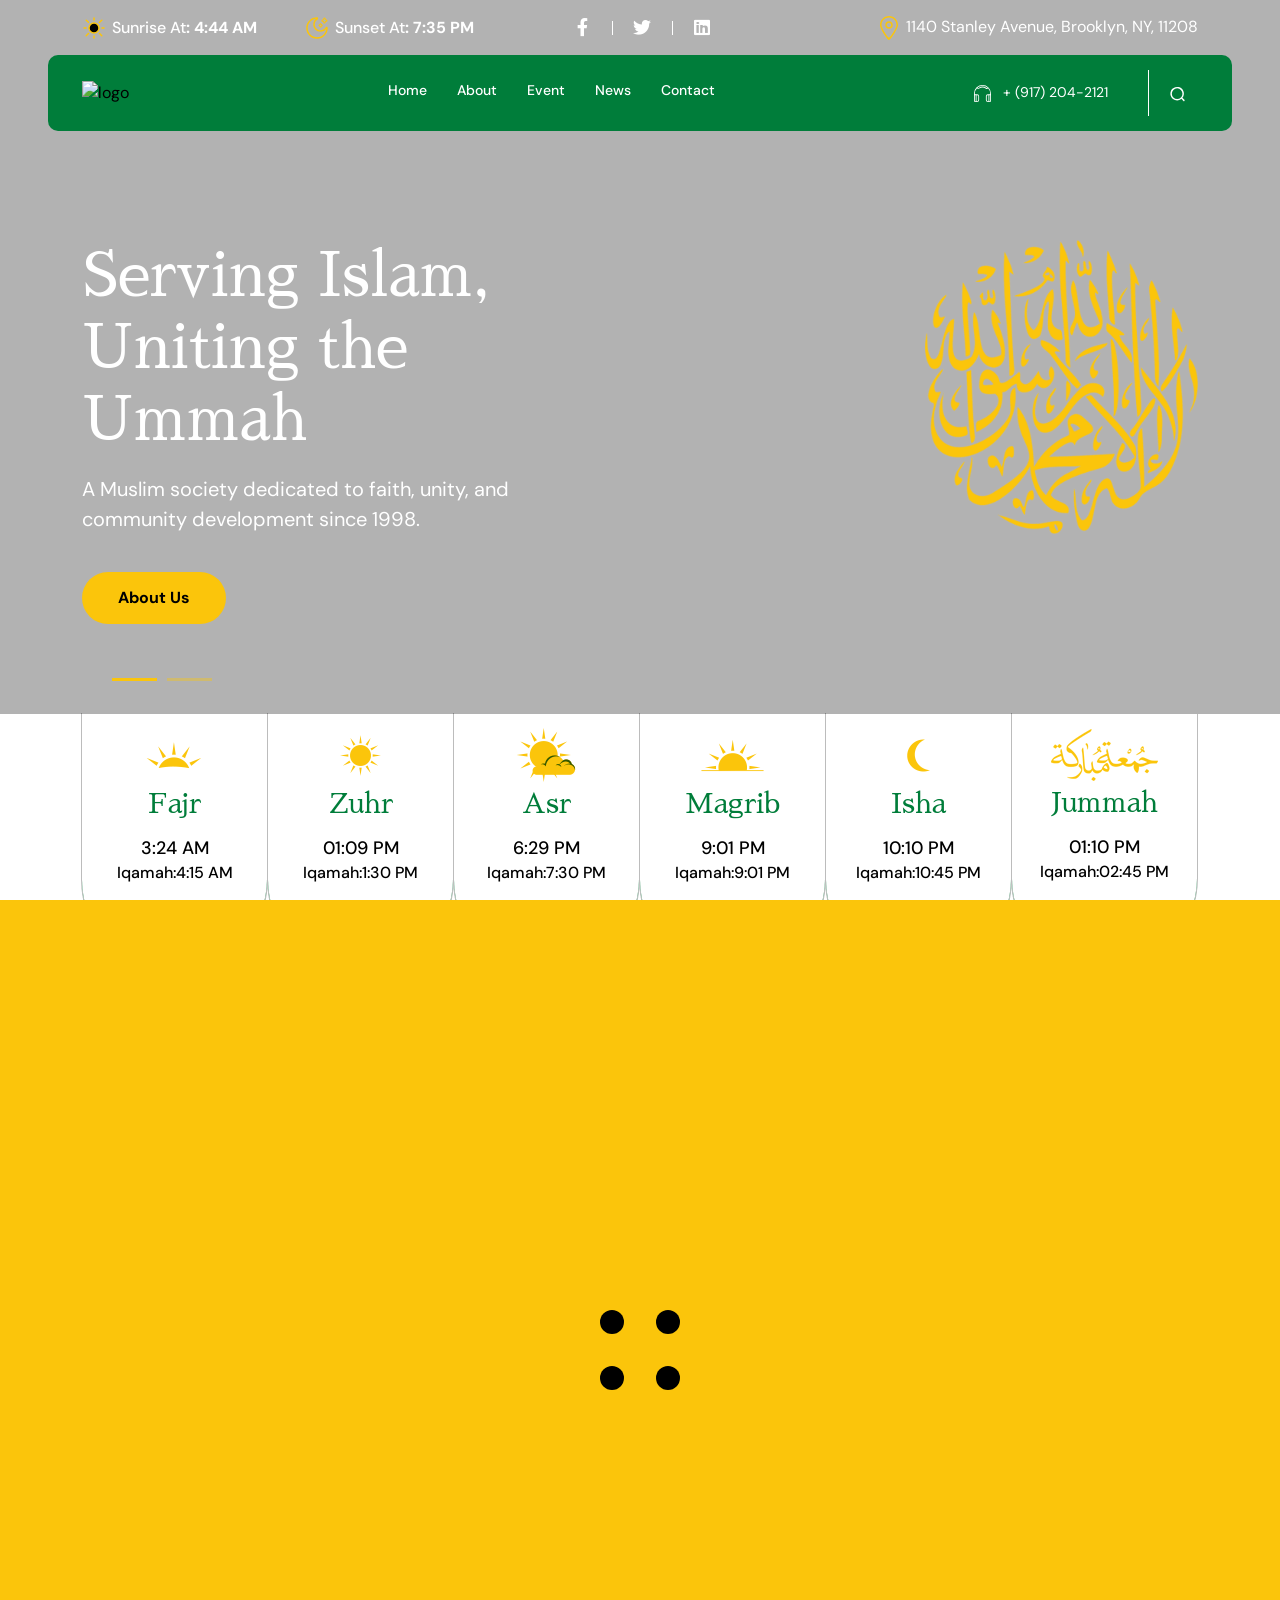
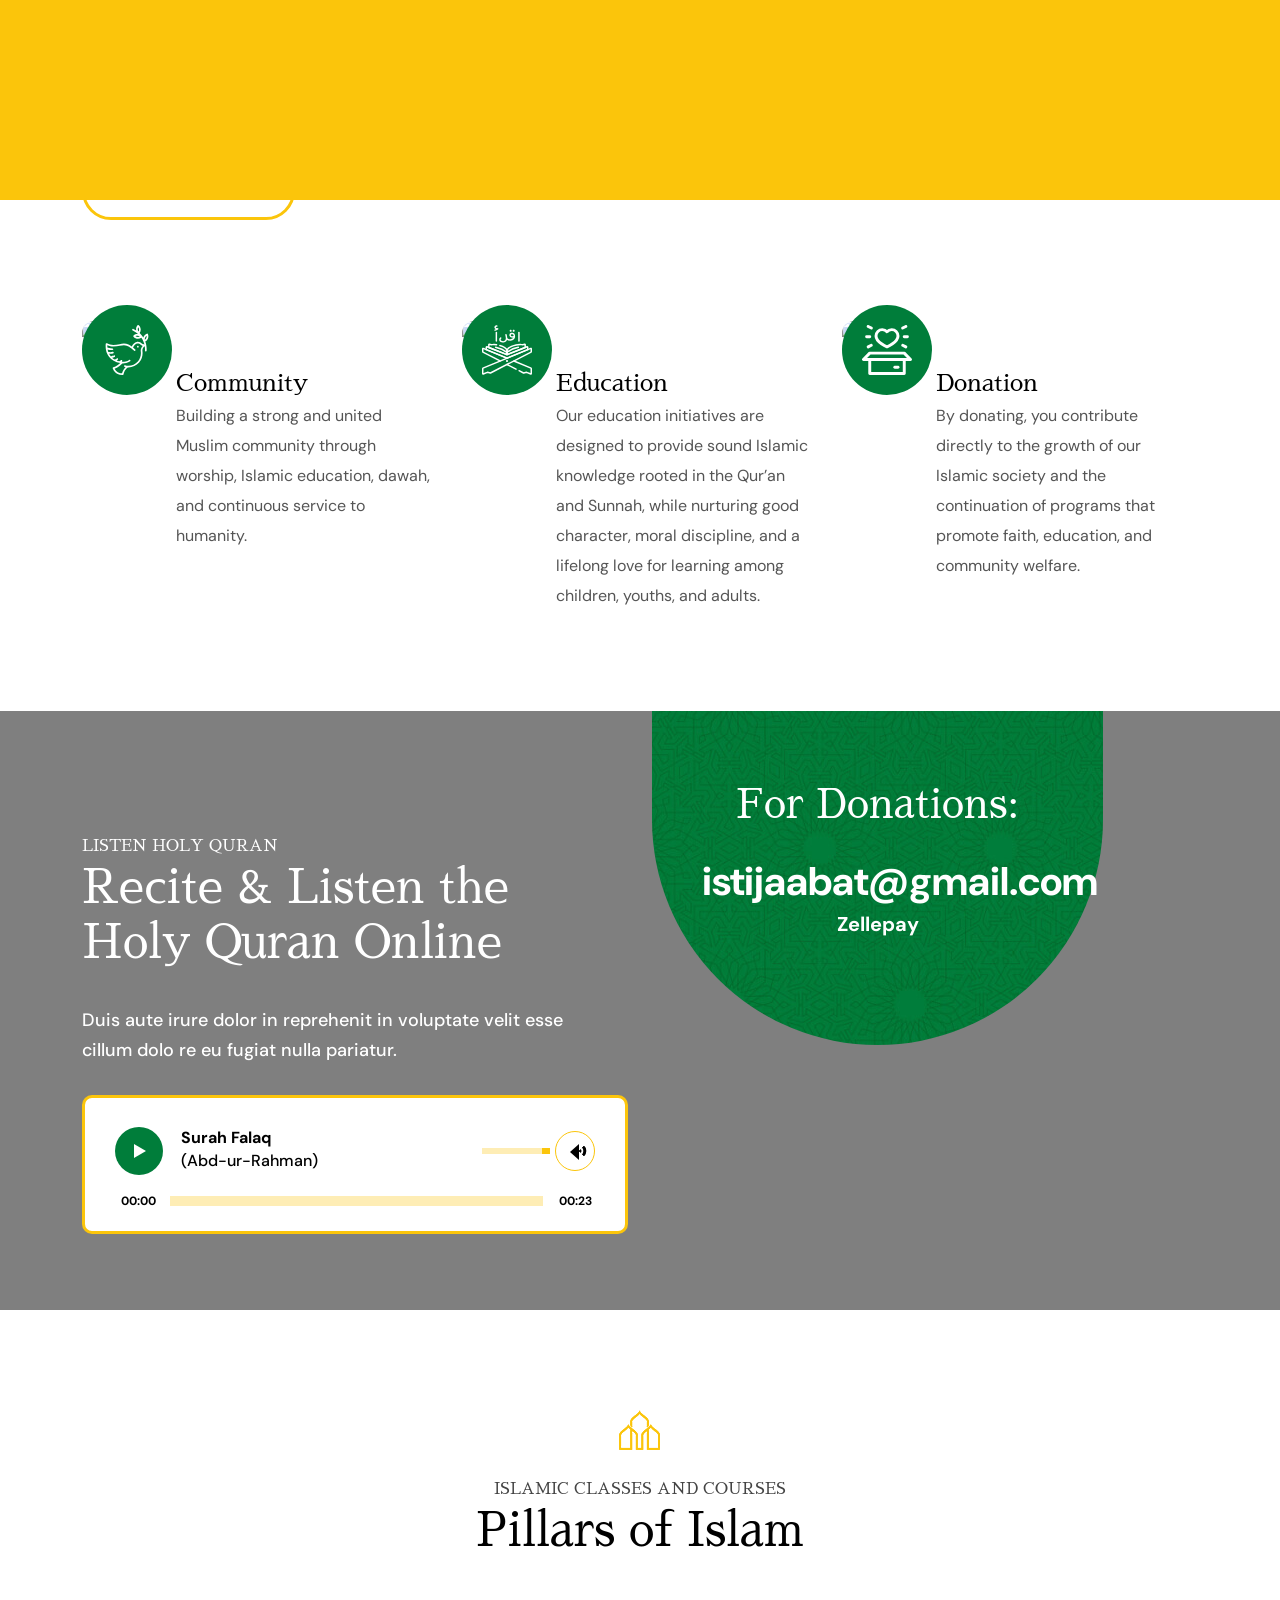
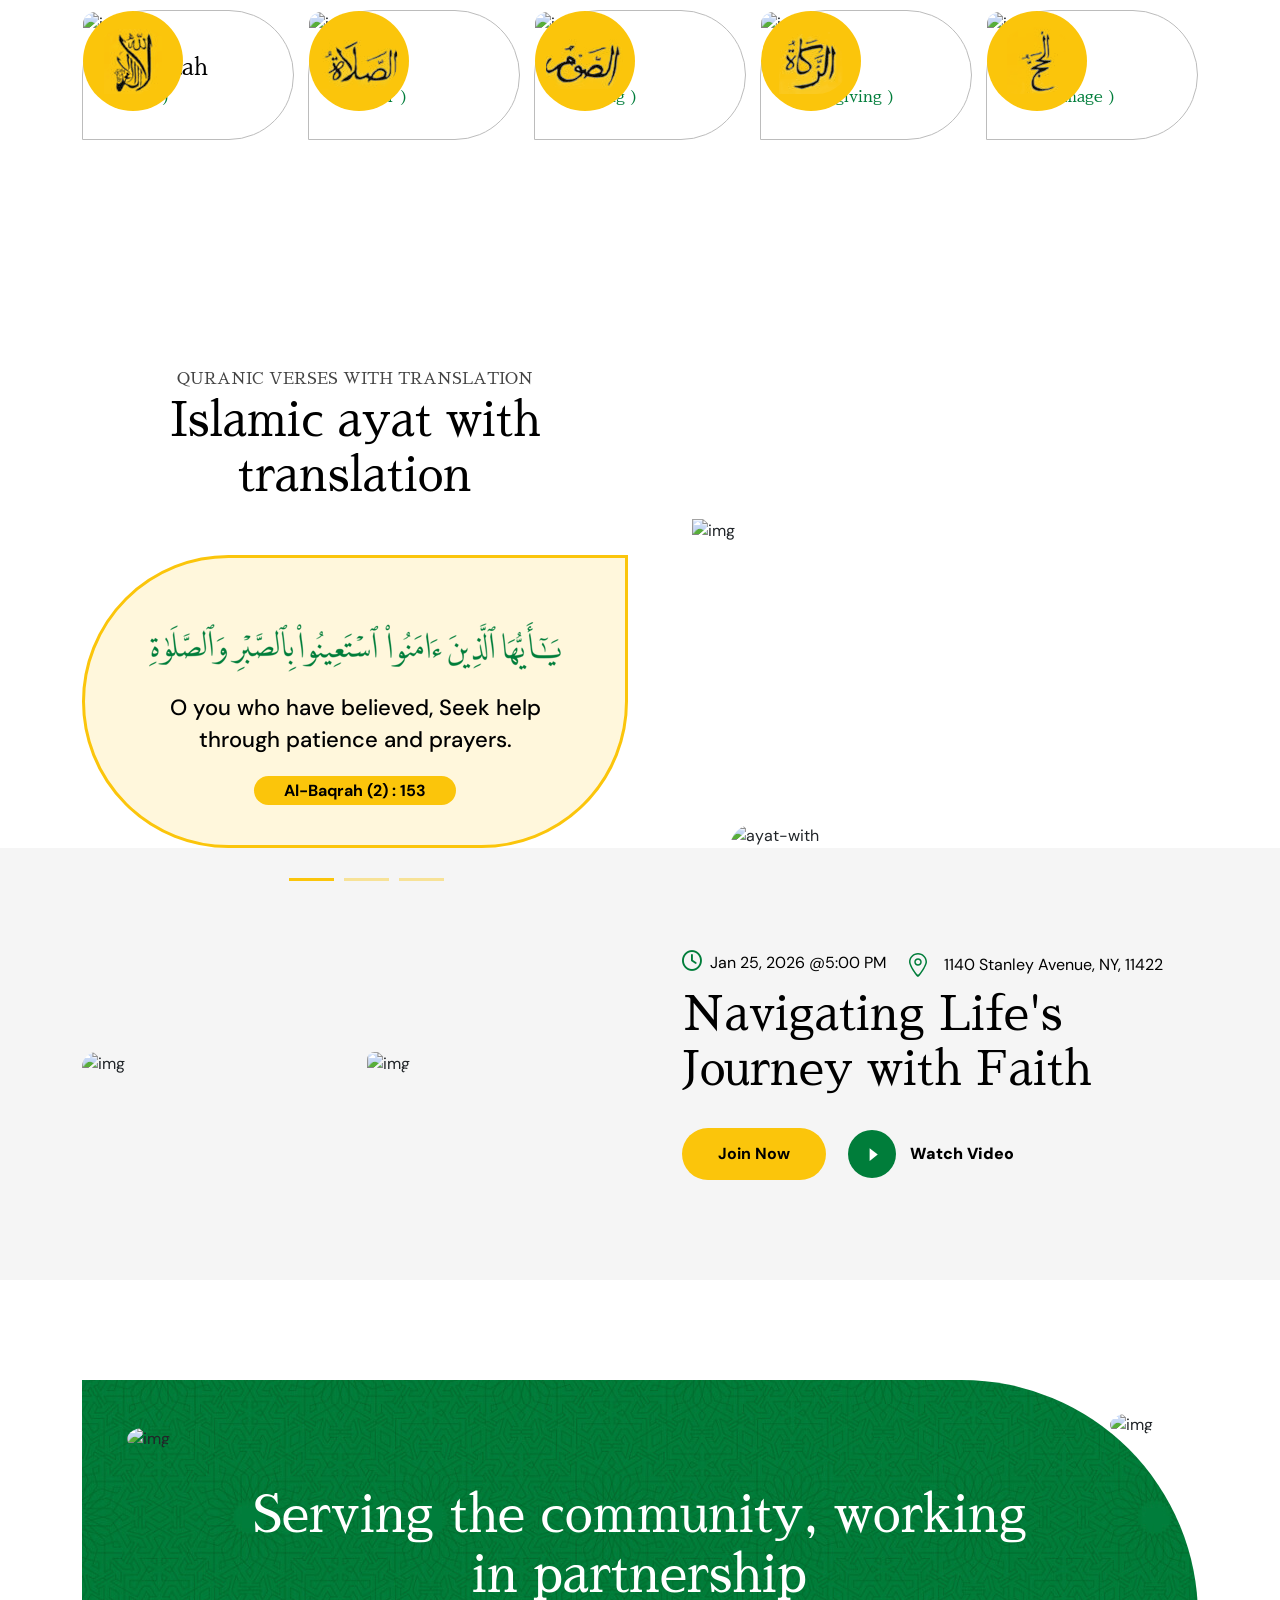
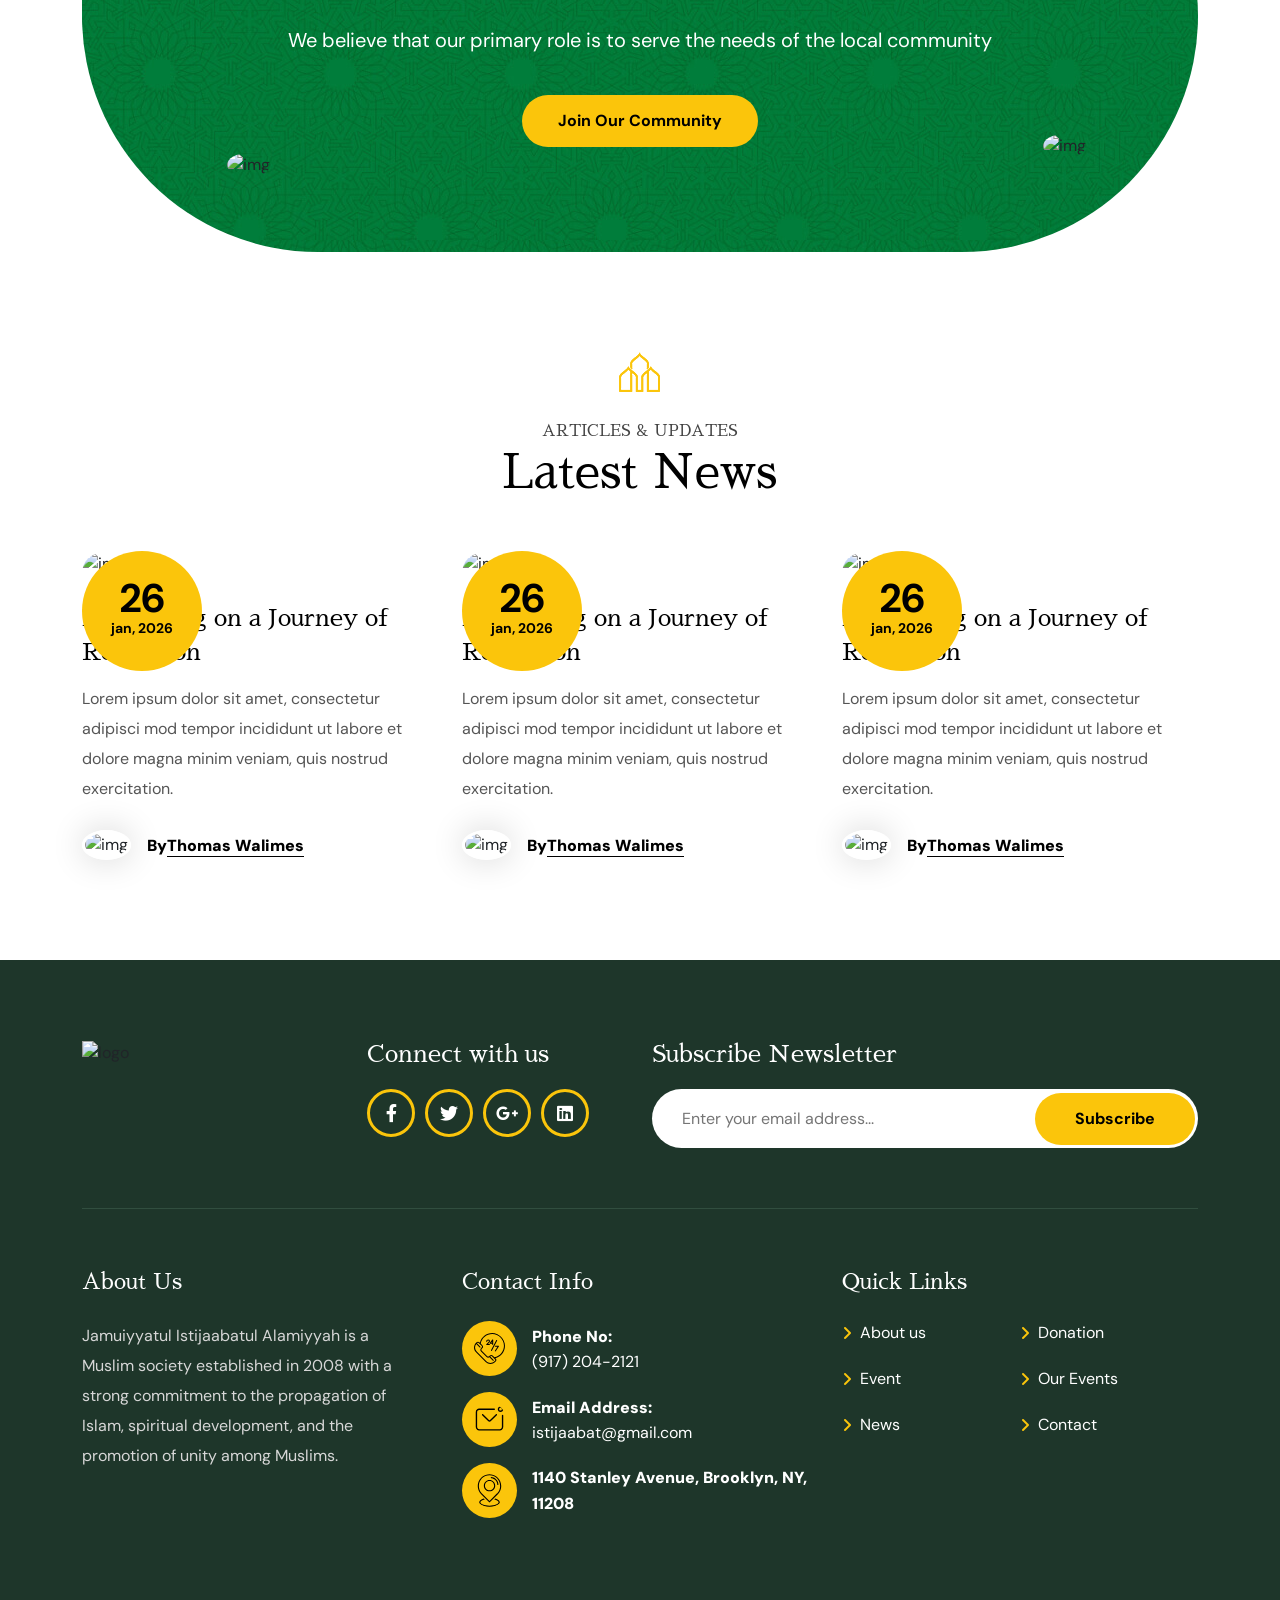
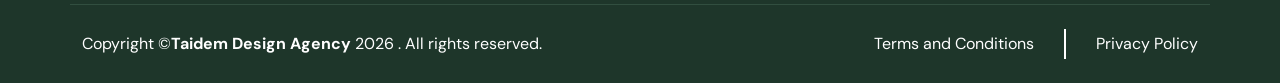
==== commit 398f61a7: "Update index.html" ====
--- a/index.html
+++ b/index.html
@@ -128,9 +128,6 @@
                             <a href="about.html">About</a>
                         </li>
                         <li class="navbar-dropdown">
-                            <a href="our-campaigns.html">Donation</a>
-                        </li>                       
-                        <li class="navbar-dropdown">
                             <a href="our-events.html">Event</a>
                         </li> 
                        <li class="navbar-dropdown">
@@ -161,7 +158,6 @@
         <ul>
             <li><a href="index.html">Home</a></li>
             <li><a href="about.html">about</a></li>
-            <li><a href="our-campaigns.html">Donation</a></li>
             <li><a href="our-events.html">Event</a></li>
             <li><a href="our-blog.html">News</a></li>
             <li><a href="contact.html">Contact</a></li>
@@ -541,17 +537,11 @@
                         </div>
                     </div>
                 </div>
-                <div class="offset-lg-1 col-lg-5">
+                <div class="offset-1g-1 col-lg-5">
                     <div class="support-us" style="background-image: url(assets/img/color-bg.jpg);">
-                        <h4>Support us, we need your help.</h4>
-                        <div class="progressbar">
-                            <div class="circle" data-percent="25">
-                                <div>85%</div>
-                            </div>
-                        </div>
-                        <h6>$1,200</h6>
-                        <span>Donation Collected</span>
-                        <a href="our-campaigns.html" class="btn">Donate Now</a>
+                        <h4>For Donations:</h4>
+                        <h6>istijaabat@gmail.com</h6>
+                        <span>Zellepay</span>
                     </div>
                 </div>
             </div>
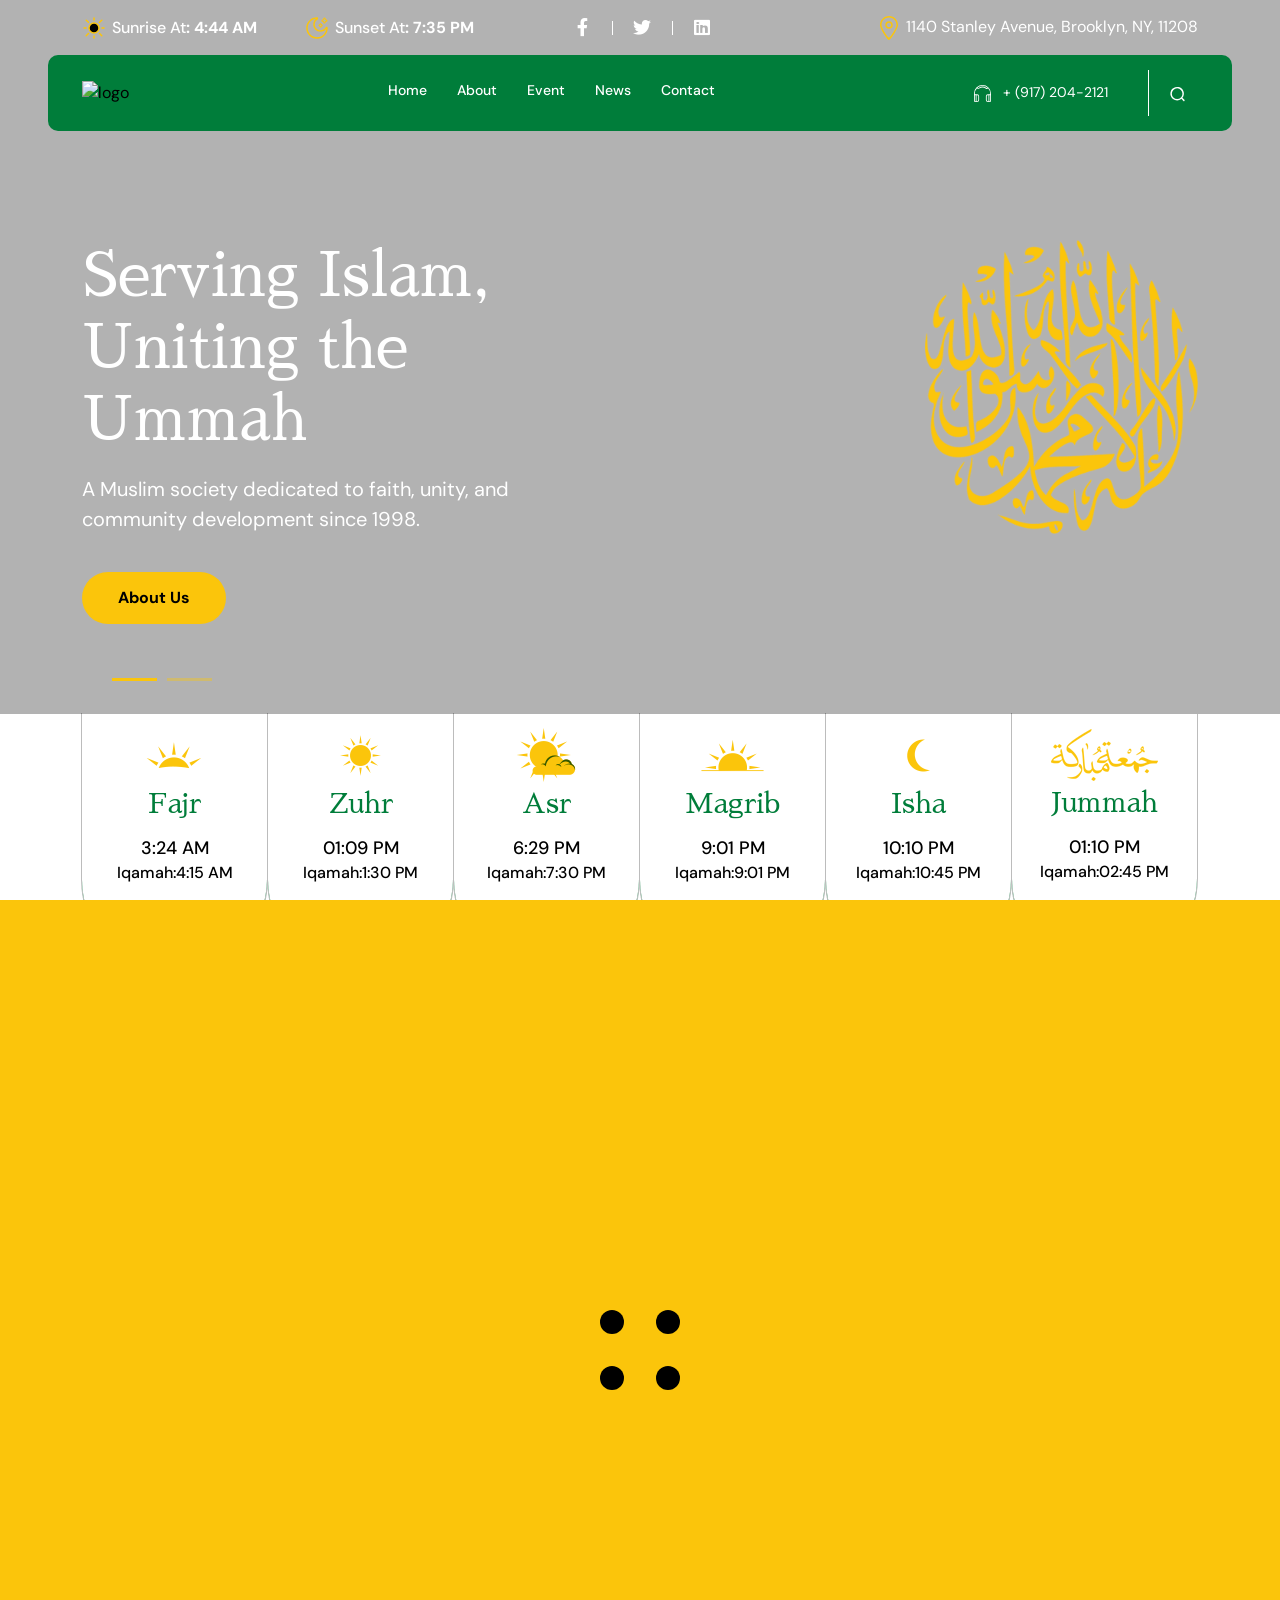
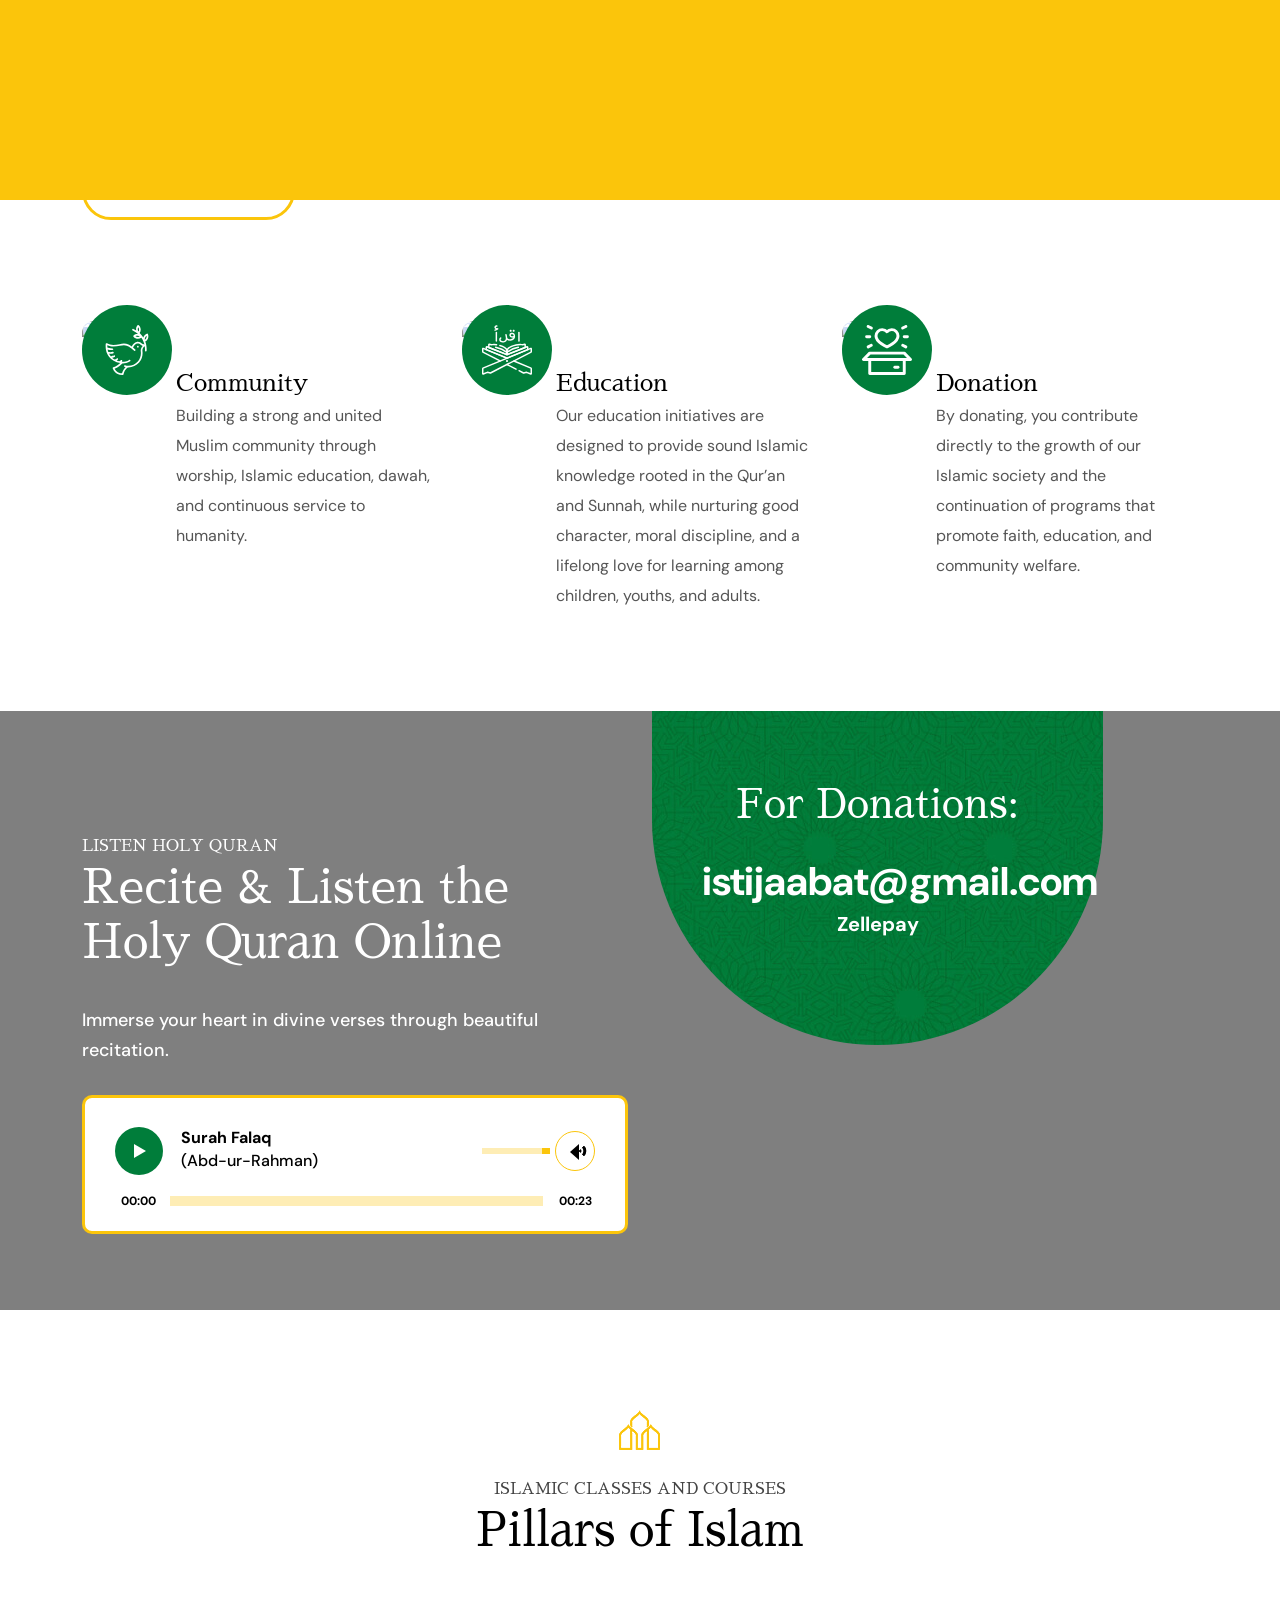
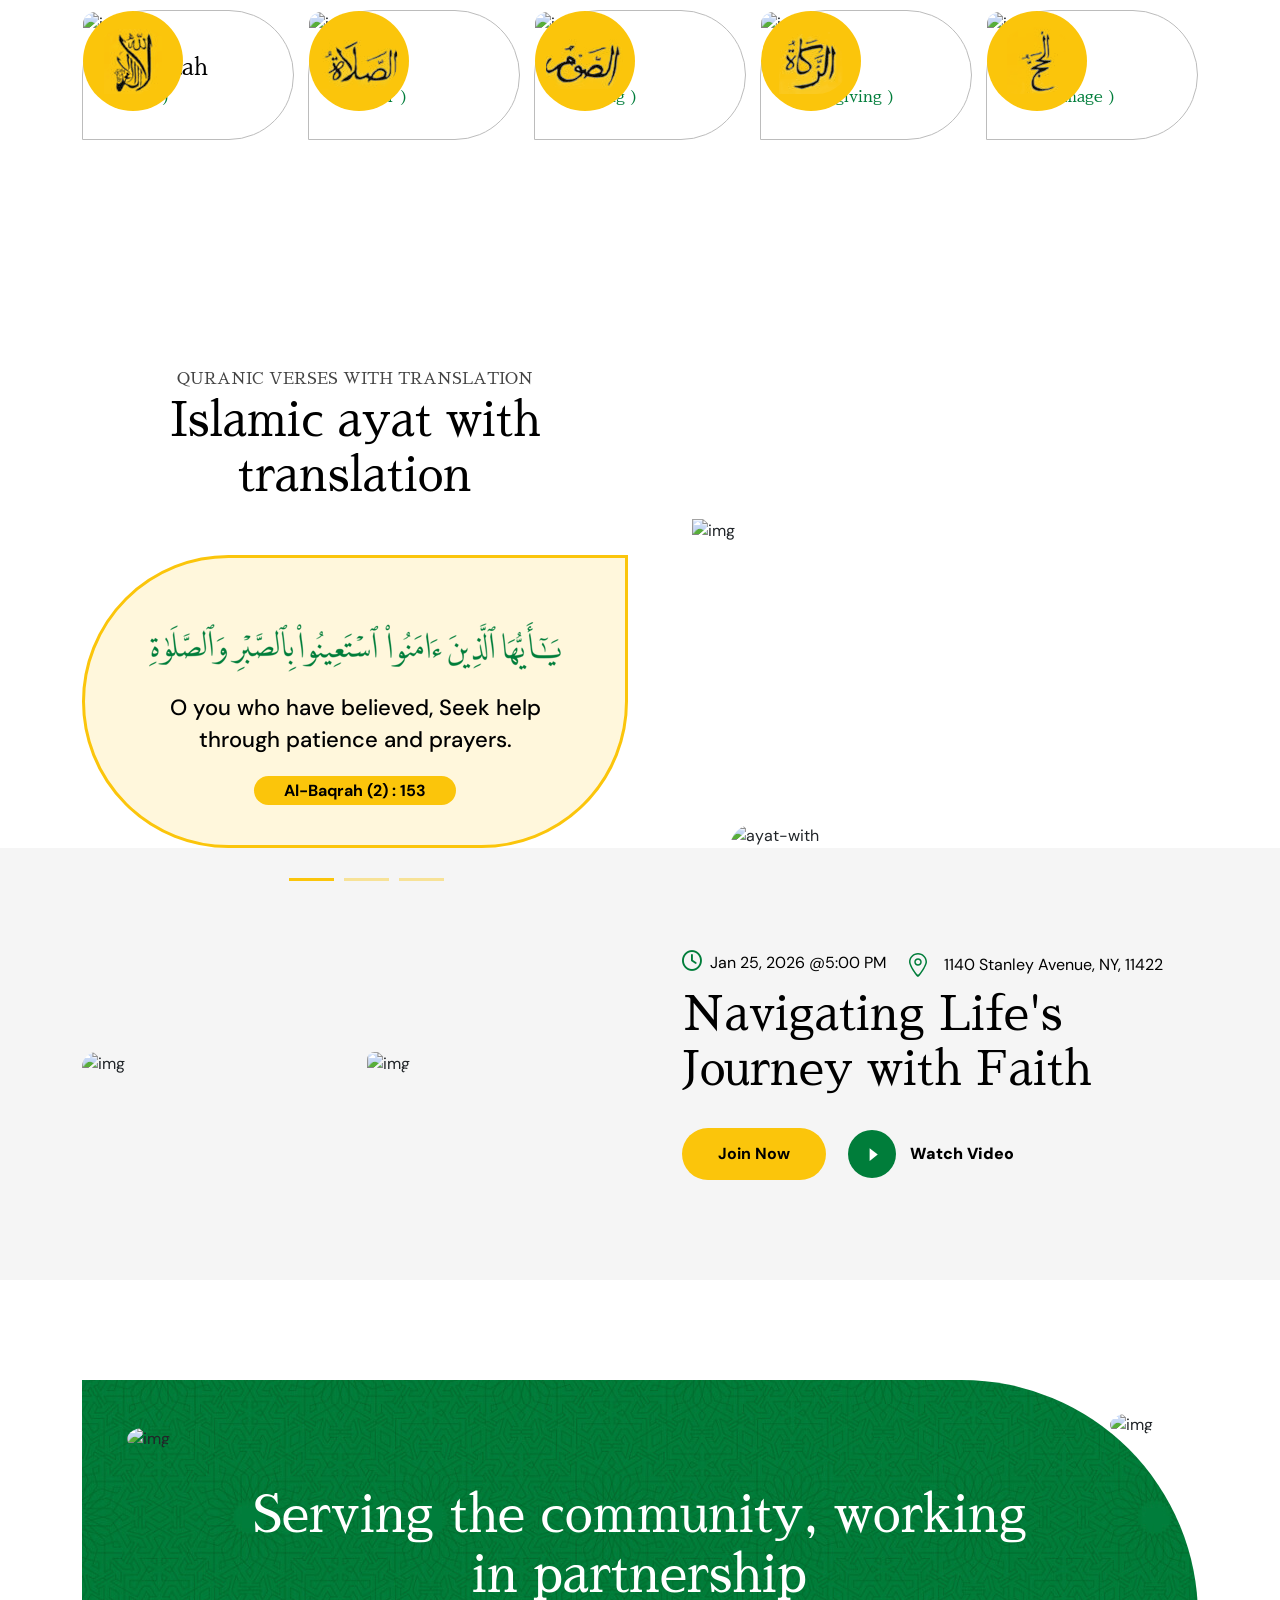
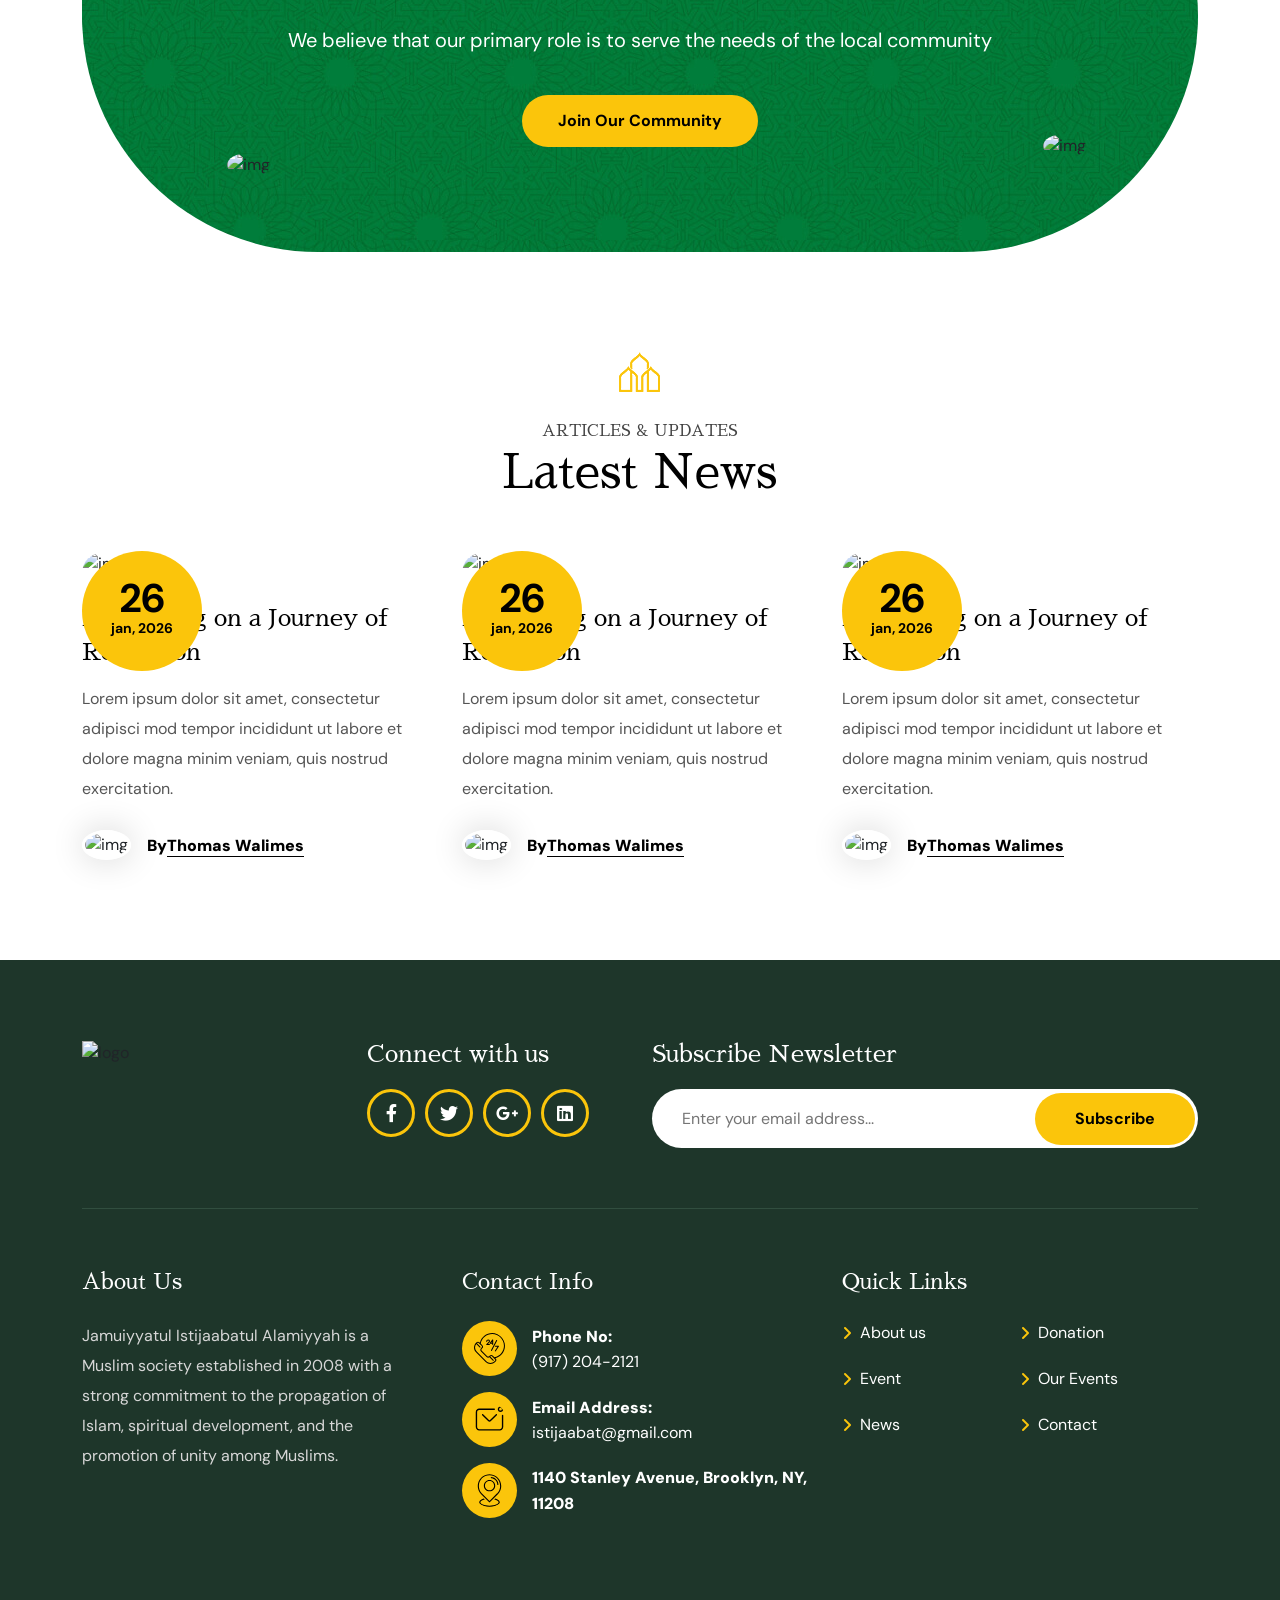
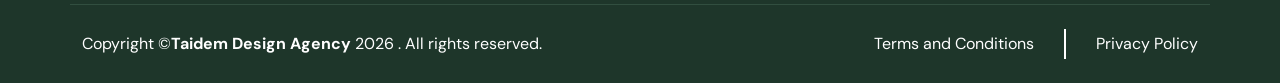
==== commit 16cfdfed: "Update index.html" ====
--- a/index.html
+++ b/index.html
@@ -527,7 +527,7 @@
                     <div class="heading two">
                         <p>Listen Holy Quran</p>
                         <h2>Recite & Listen the Holy Quran Online</h2>
-                        <h6>Duis aute irure dolor in reprehenit in voluptate velit esse cillum dolo re eu fugiat nulla pariatur.</h6>
+                        <h6>Immerse your heart in divine verses through beautiful recitation.</h6>
                         <div class="wrapper">
                             <h4>Surah Falaq</h4>
                             <h5>(Abd-ur-Rahman)</h5>
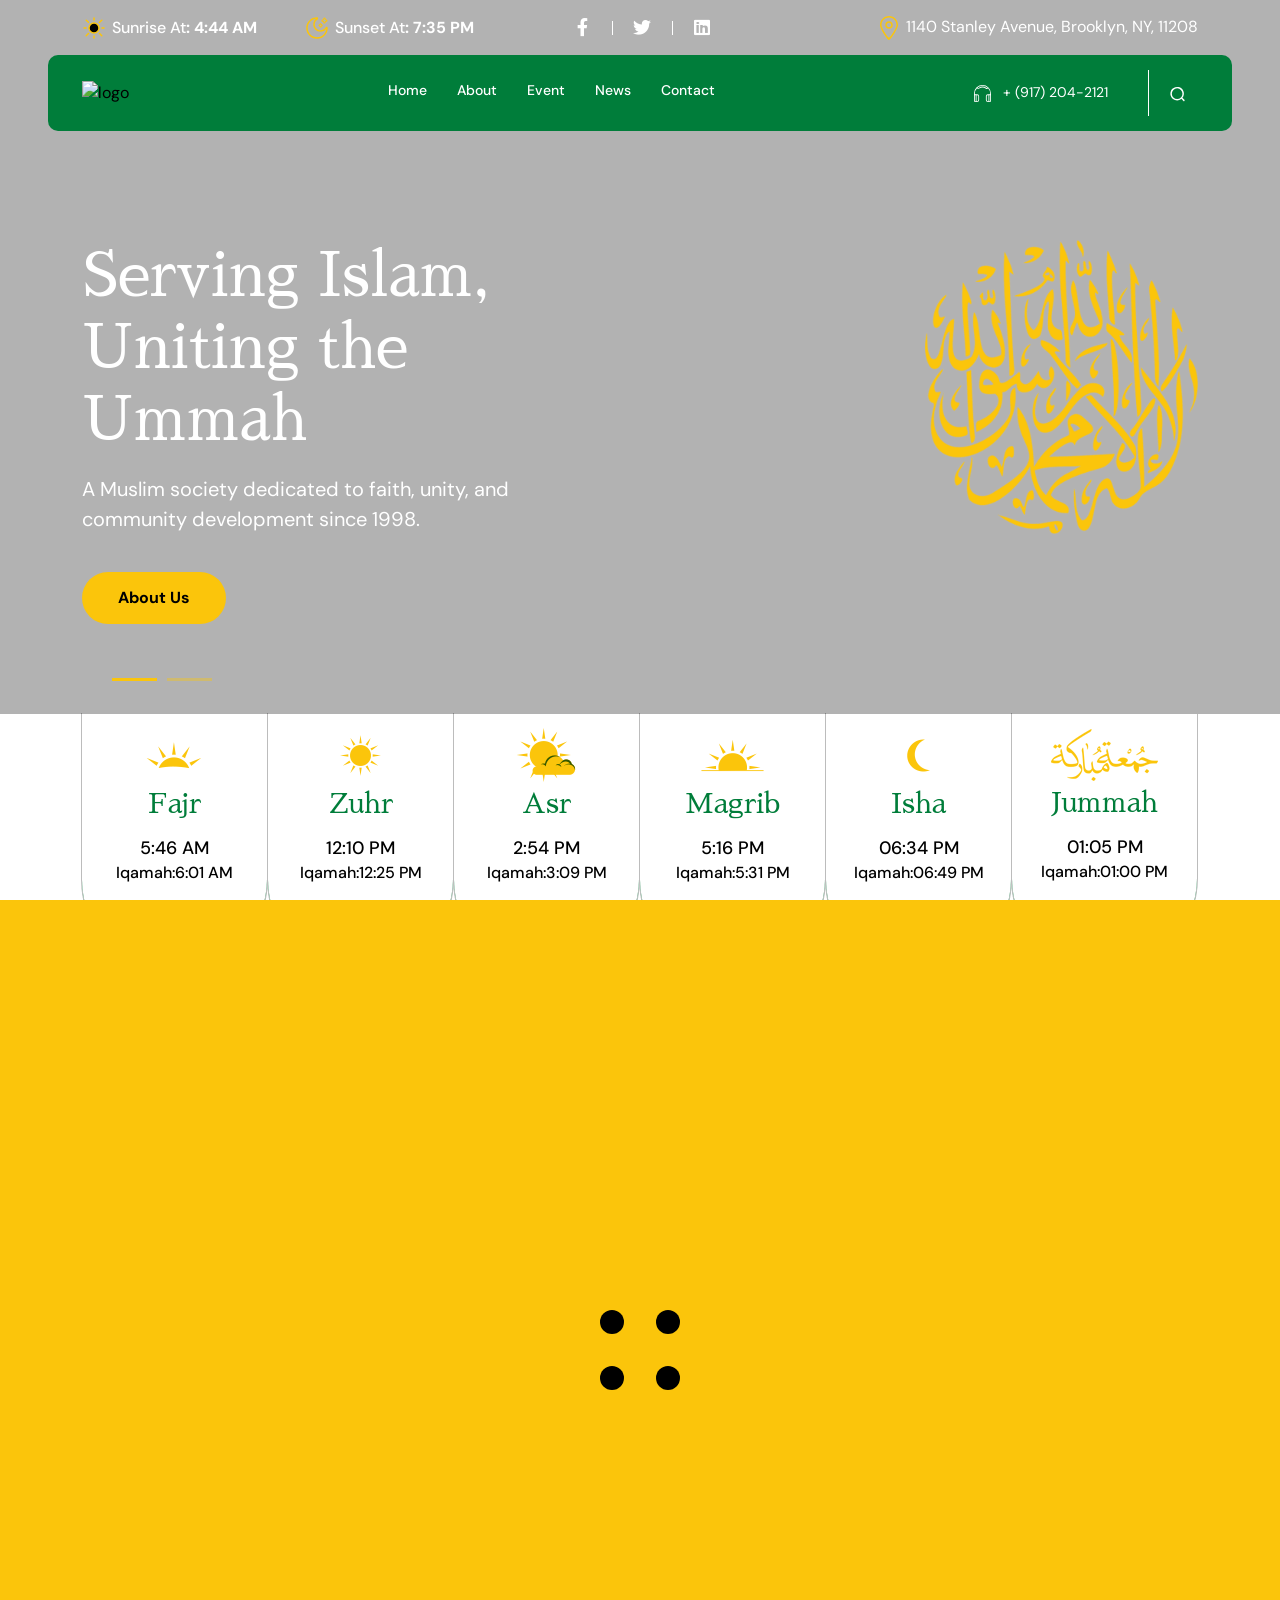
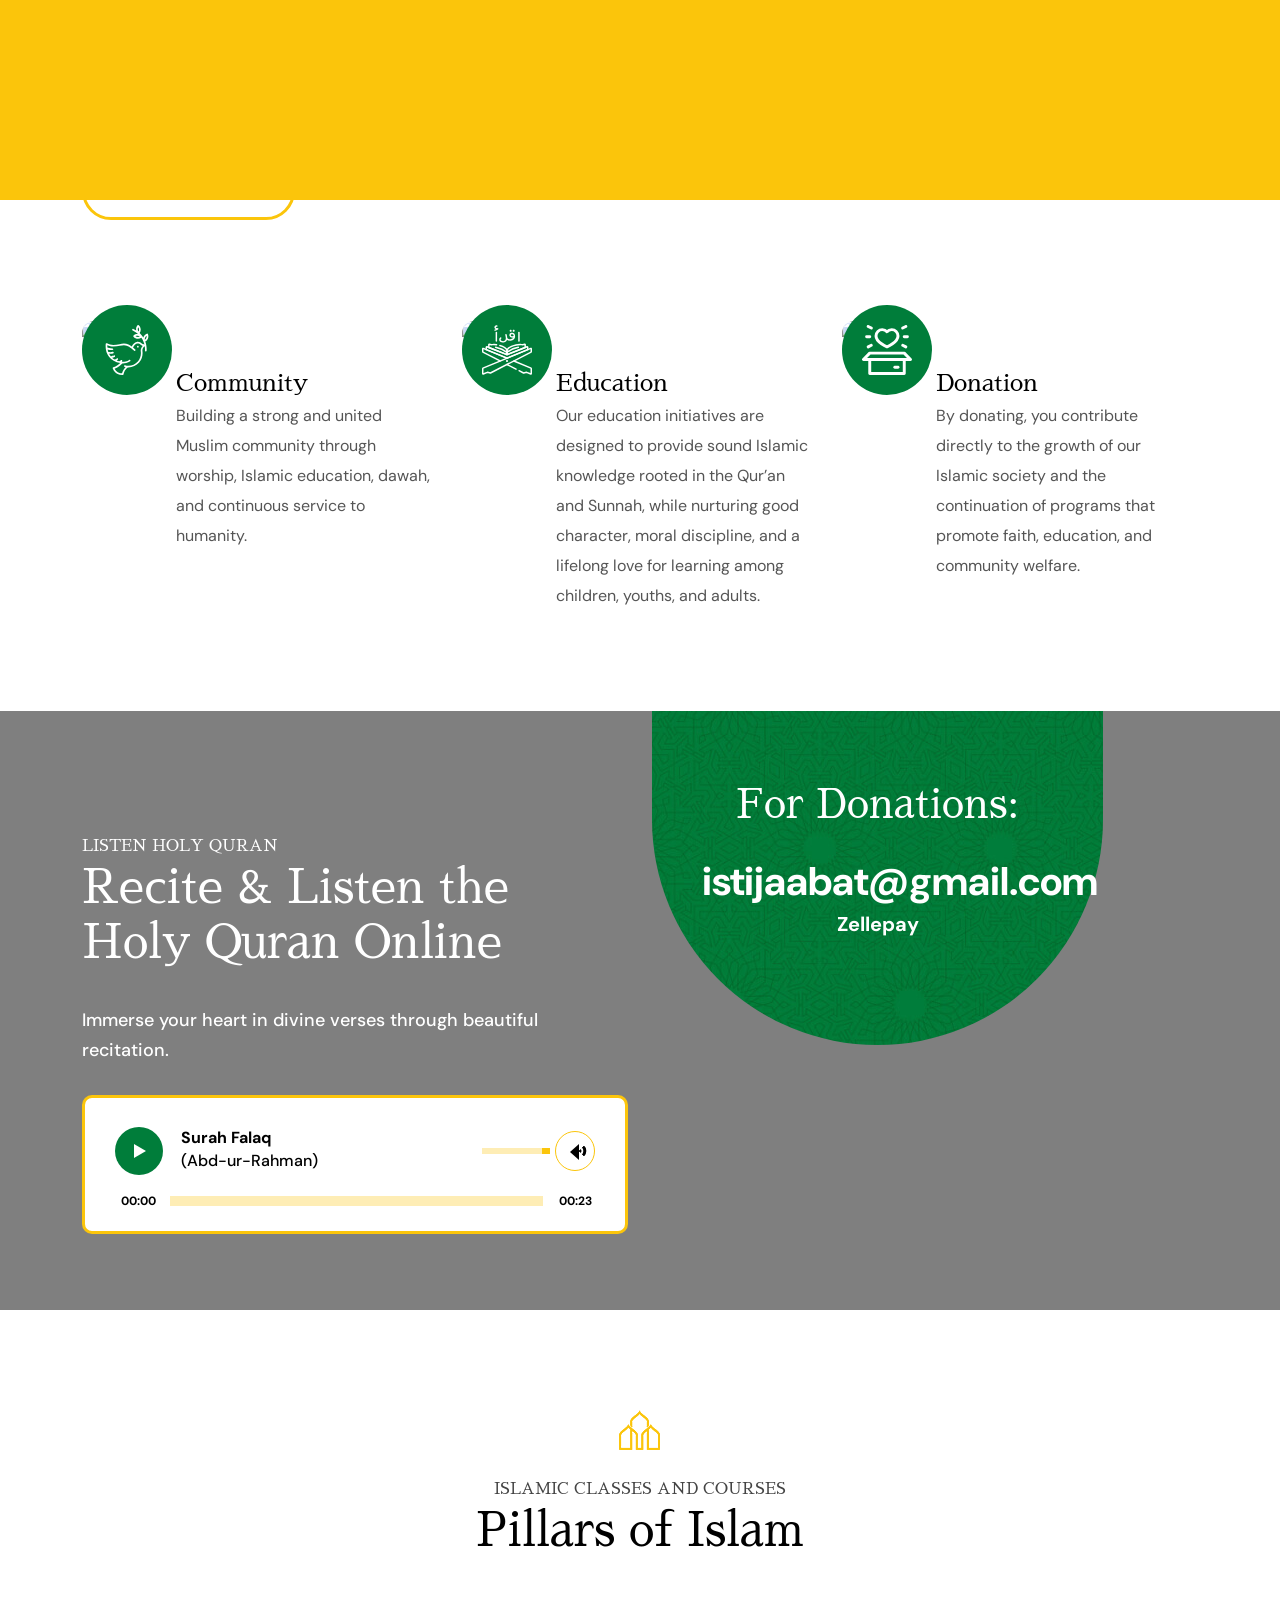
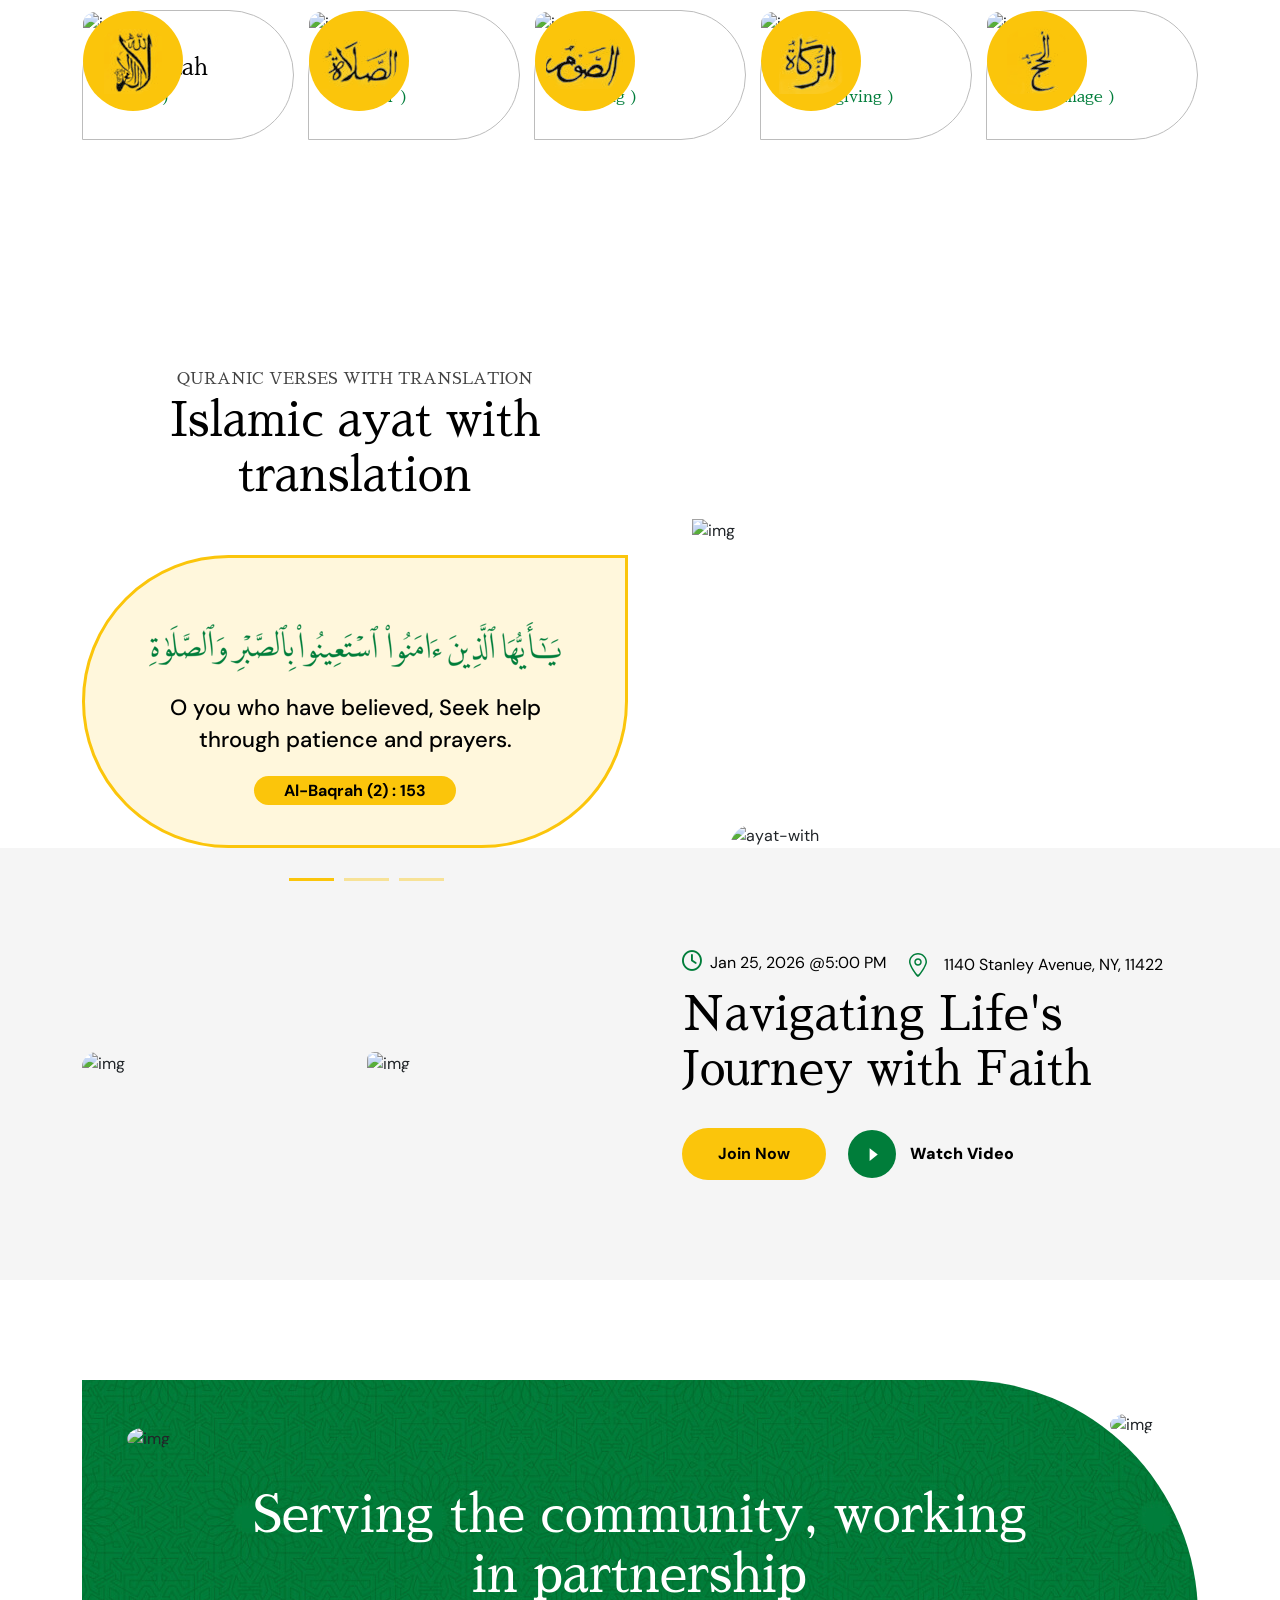
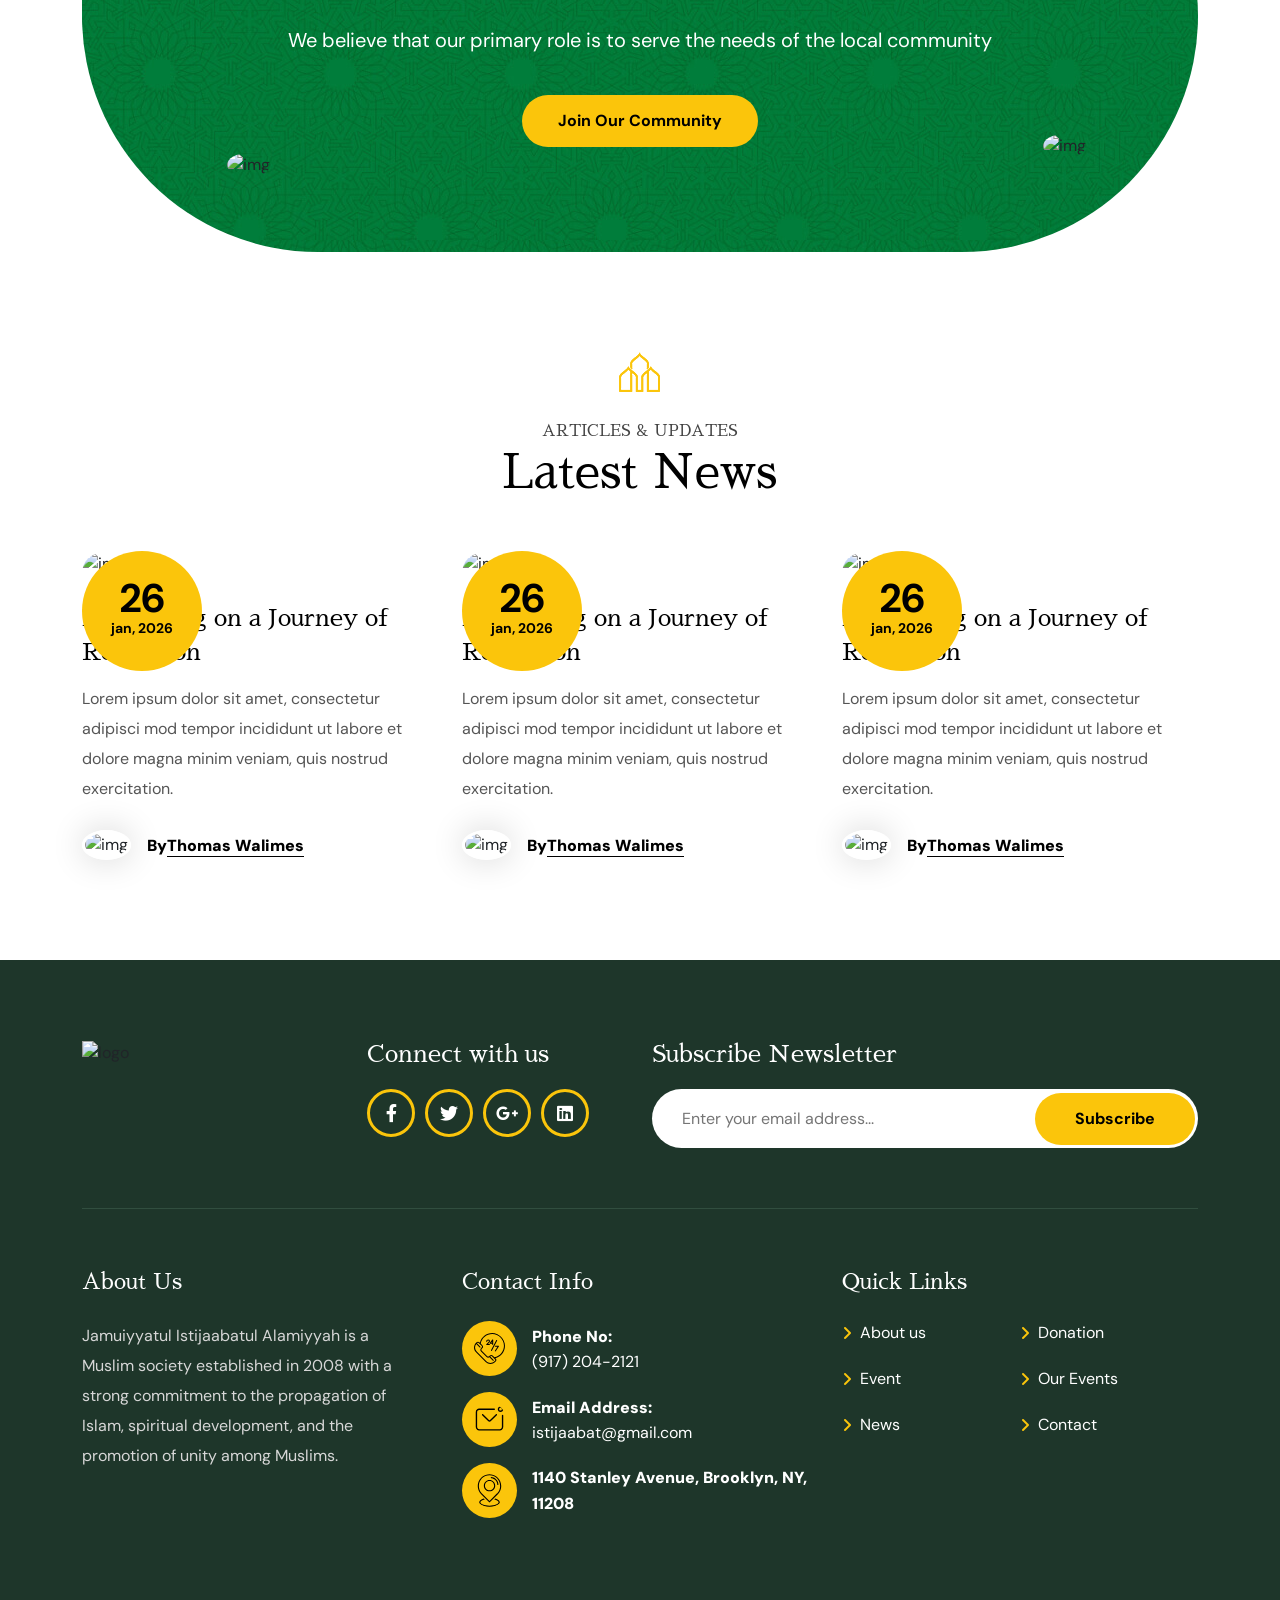
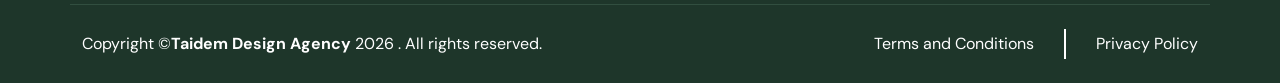
==== commit 7ff8c06f: "Update index.html" ====
--- a/index.html
+++ b/index.html
@@ -212,32 +212,32 @@
                 <div class="namaz-time">
                     <img src="assets/img/namaz-time-icon-1.png" alt="icon">
                     <h4>Fajr</h4>
-                    <h5>3:24 AM<span>Iqamah:4:15 AM</span></h5>
+                    <h5>5:46 AM<span>Iqamah:6:01 AM</span></h5>
                 </div>
                 <div class="namaz-time">
                     <img src="assets/img/namaz-time-icon-2.png" alt="icon">
                     <h4>Zuhr</h4>
-                    <h5>01:09 PM<span>Iqamah:1:30 PM</span></h5>
+                    <h5>12:10 PM<span>Iqamah:12:25 PM</span></h5>
                 </div>
                 <div class="namaz-time">
                     <img src="assets/img/namaz-time-icon-3.png" alt="icon">
                     <h4>Asr</h4>
-                    <h5>6:29 PM<span>Iqamah:7:30 PM</span></h5>
+                    <h5>2:54 PM<span>Iqamah:3:09 PM</span></h5>
                 </div>
                 <div class="namaz-time">
                     <img src="assets/img/namaz-time-icon-4.png" alt="icon">
                     <h4>Magrib</h4>
-                    <h5>9:01 PM<span>Iqamah:9:01 PM</span></h5>
+                    <h5>5:16 PM<span>Iqamah:5:31 PM</span></h5>
                 </div>
                 <div class="namaz-time">
                     <img src="assets/img/namaz-time-icon-5.png" alt="icon">
                     <h4>Isha</h4>
-                    <h5>10:10 PM<span>Iqamah:10:45 PM</span></h5>
+                    <h5>06:34 PM<span>Iqamah:06:49 PM</span></h5>
                 </div>
                 <div class="namaz-time">
                     <img src="assets/img/namaz-time-icon-6.png" alt="icon">
                     <h4>Jummah</h4>
-                    <h5>01:10 PM<span>Iqamah:02:45 PM</span></h5>
+                    <h5>01:05 PM<span>Iqamah:01:00 PM</span></h5>
                 </div>
             </div>
         </div>
